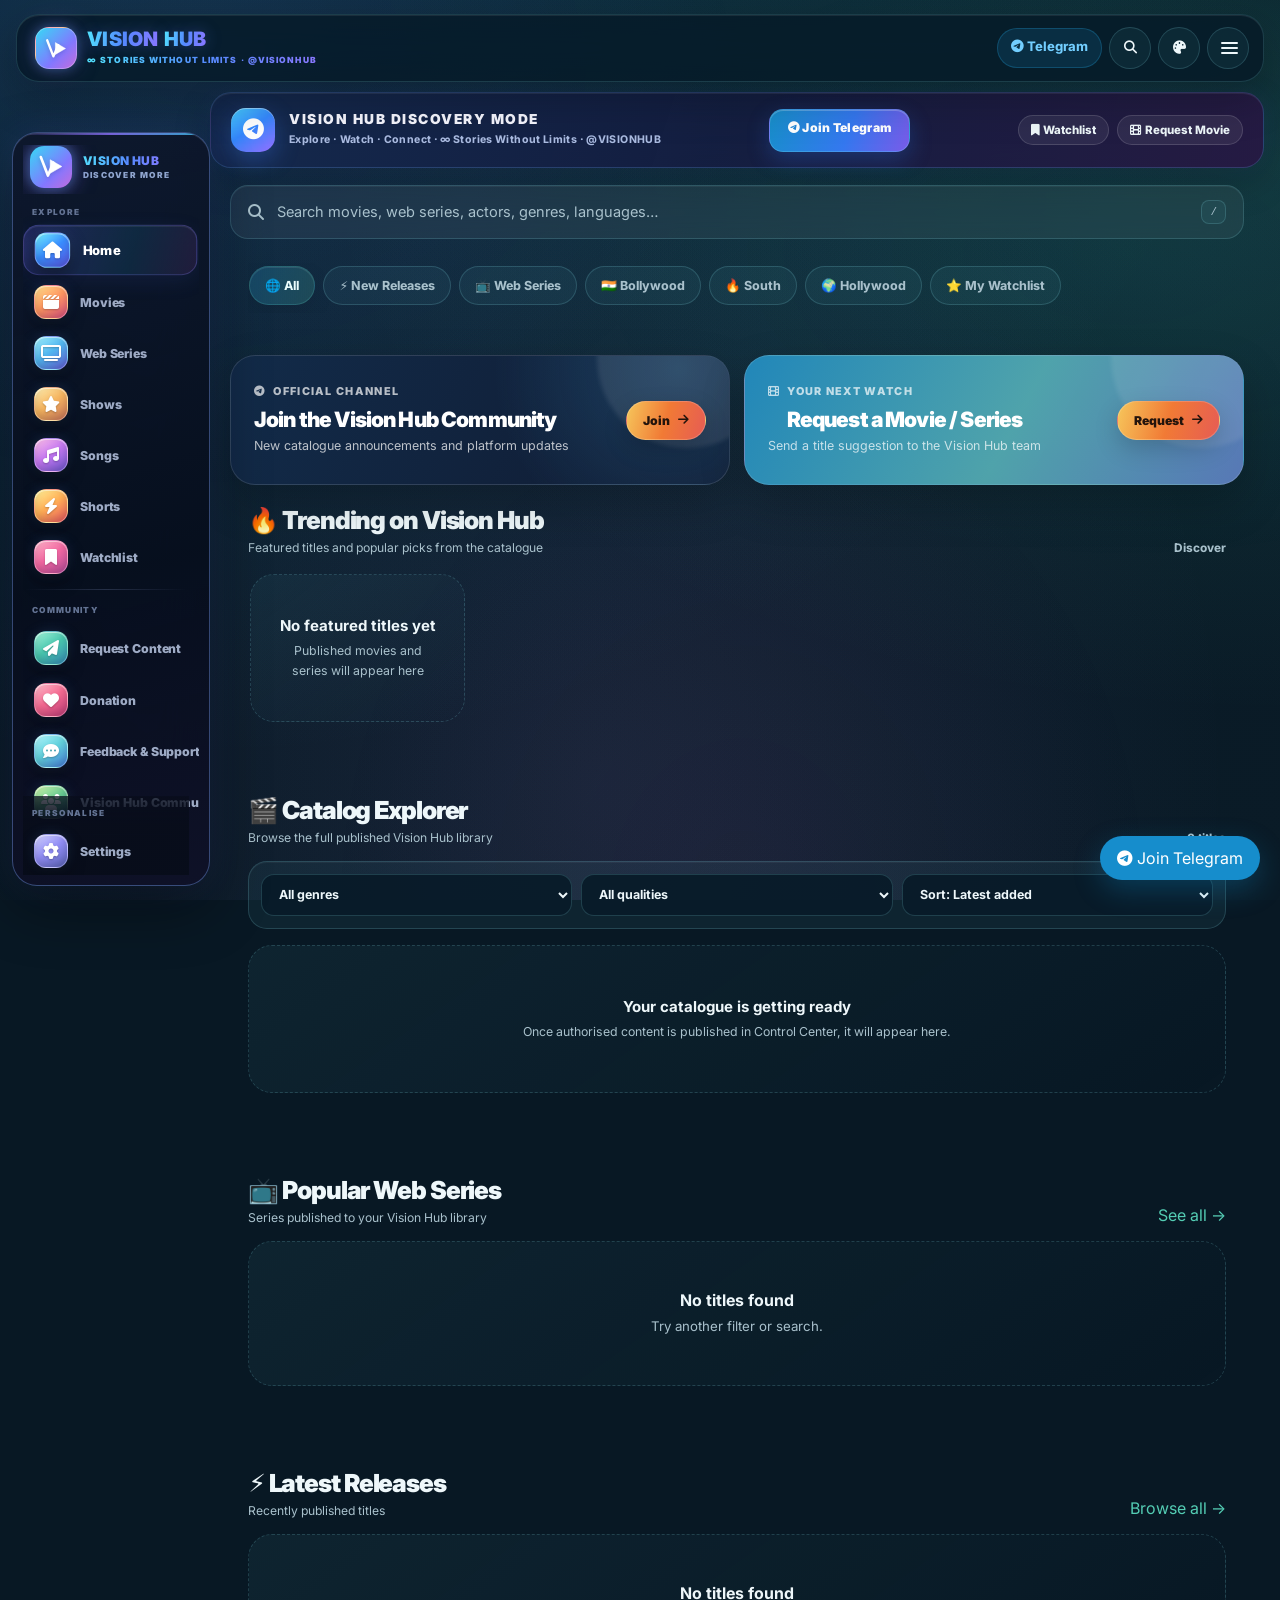
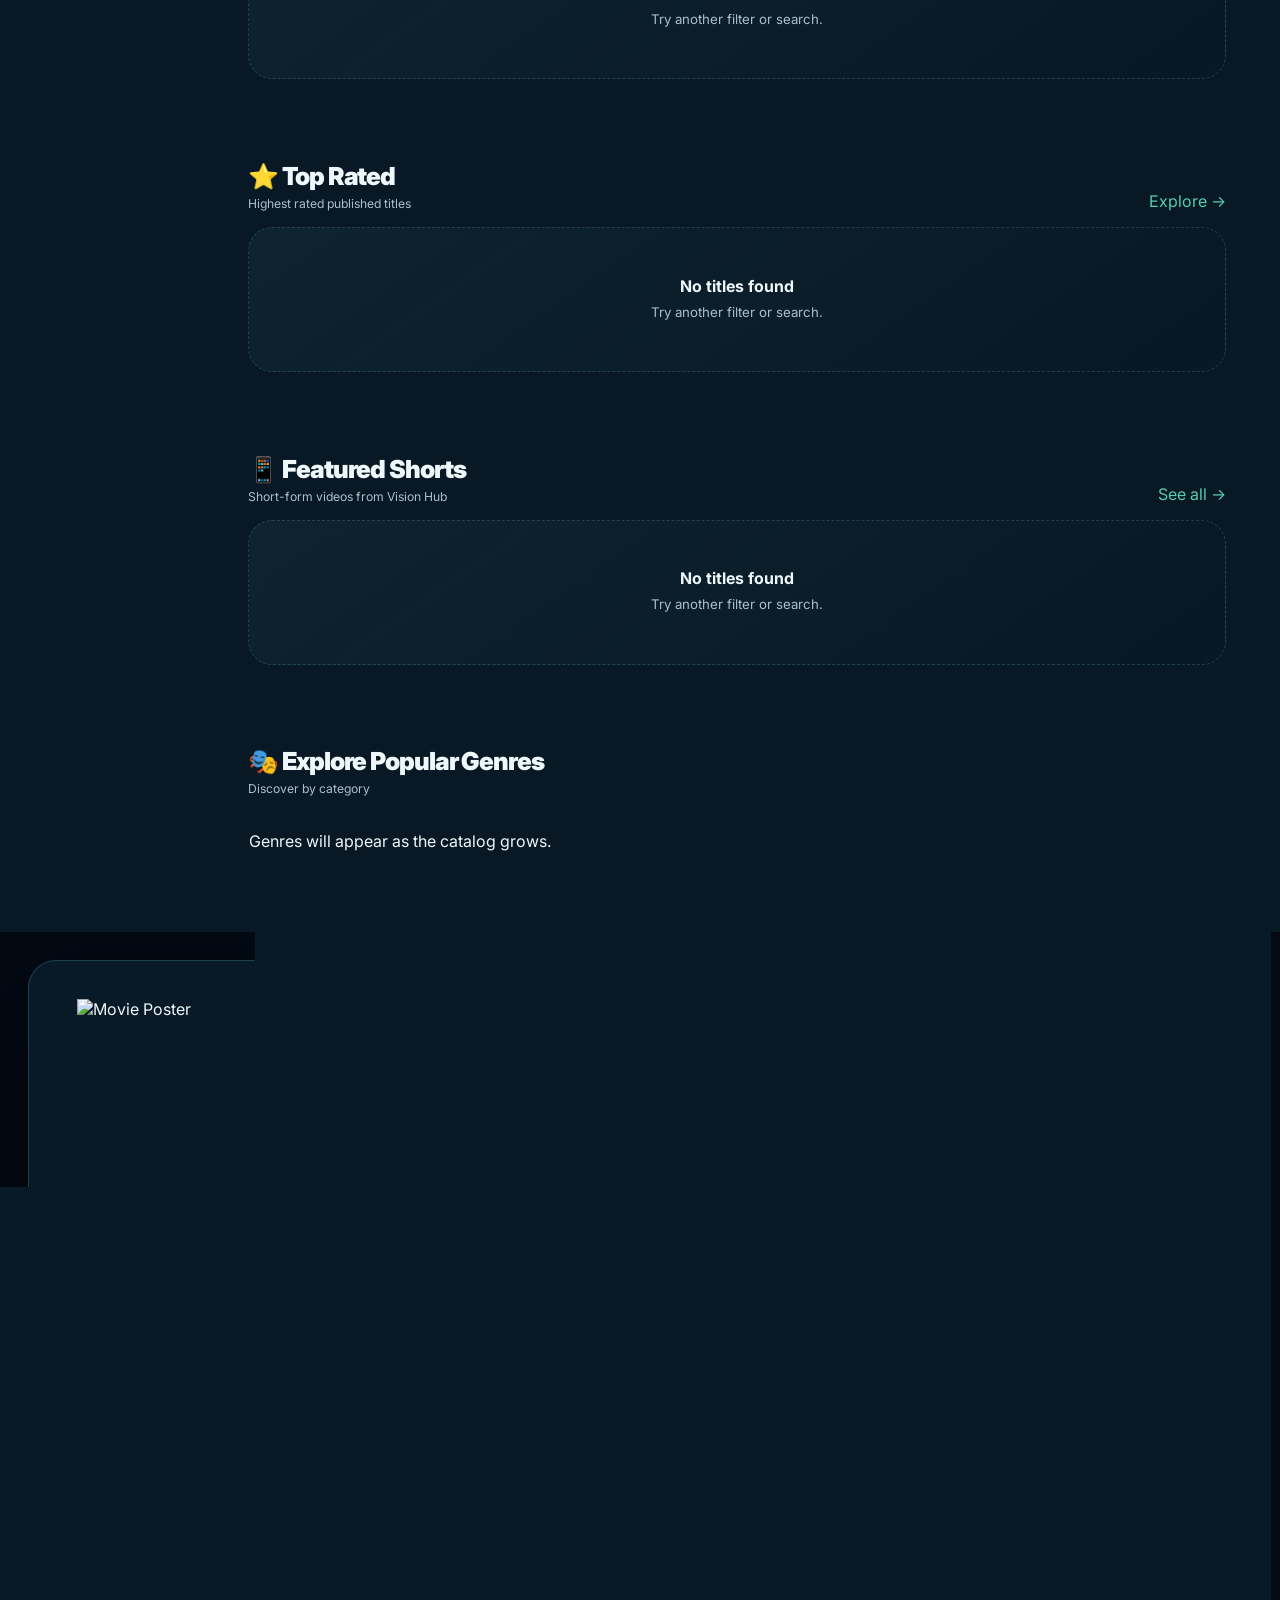
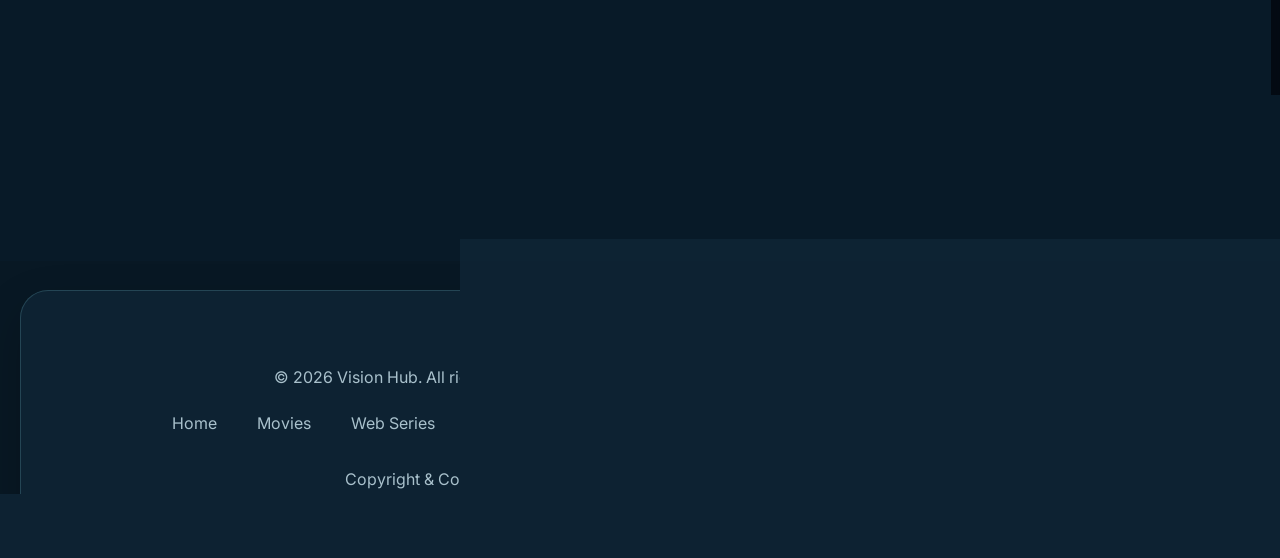
==== index.html @ 8d6ff767 "Add separate private Posts workspace to Admin panel" ====
<!DOCTYPE html>
<html lang="en">
<head>
  <meta charset="UTF-8" />
  <meta name="viewport" content="width=device-width, initial-scale=1.0"/>
  <meta name="description" content="Discover licensed movies, TV shows and shorts on Vision Hub. Explore genres, release years, seasons, episodes, watchlists and community updates."/>
  <meta name="theme-color" content="#0b1020"/>
  <meta property="og:type" content="website"/>
  <meta property="og:site_name" content="Vision Hub"/>
  <meta property="og:title" content="Vision Hub | Movies, Web Series & Shorts"/>
  <meta property="og:description" content="Discover movies, web series and shorts on Vision Hub."/>
  <meta property="og:url" content="https://vision-hub-bat.pages.dev/"/>
  <script type="application/ld+json">
    {"@context":"https://schema.org","@type":"WebSite","name":"Vision Hub","url":"https://vision-hub-bat.pages.dev/","description":"Discover licensed movies, TV shows and shorts on Vision Hub."}
  </script>
  <link rel="canonical" href="https://vision-hub-bat.pages.dev/"/>
  <title>Vision Hub 🎬 | Movies, TV Shows & Shorts</title>
  <link rel="icon" href="data:image/svg+xml,<svg xmlns='http://www.w3.org/2000/svg' viewBox='0 0 100 100'><text y='.9em' font-size='90'>🎬</text></svg>"/>
  <link rel="preconnect" href="https://fonts.googleapis.com"/>
  <link rel="preconnect" href="https://fonts.gstatic.com" crossorigin/>
  <link rel="preconnect" href="https://cdnjs.cloudflare.com"/>
  <link href="https://fonts.googleapis.com/css2?family=Inter:wght@300;400;500;600;700;800;900&display=swap" rel="stylesheet"/>
  <link rel="stylesheet" href="https://cdnjs.cloudflare.com/ajax/libs/font-awesome/6.5.0/css/all.min.css"/>
  <link rel="stylesheet" href="css/style.css?v=20261120-6"/>
  <link rel="stylesheet" href="css/vision-hyper-ui.css?v=20261120-19"/>
  <link rel="stylesheet" href="css/vision-brand-aurora.css?v=20261120-2"/>
  <link rel="stylesheet" href="css/cinema4u-layout.css?v=20261120-11"/>
</head>
<body>
  <div id="app">

    <!-- ===== NAVBAR ===== -->
    <nav class="navbar" id="navbar">
      <div class="nav-brand" onclick="showPage('home')" style="cursor: pointer;">
        <span class="brand-icon"><svg class="vh-logo-mark" viewBox="0 0 48 48" aria-hidden="true" focusable="false"><path d="M7.5 9.5 18.5 38 27 18" fill="none" stroke="white" stroke-width="4.2" stroke-linecap="round" stroke-linejoin="round"/><path d="M22 13.5 40 24 22 34.5Z" fill="white" stroke="rgba(255,255,255,.72)" stroke-width="1.2" stroke-linejoin="round"/></svg></span>
        <span class="vh-brand-lockup">
          <span class="brand-name"><span class="vh-brand-vision">VISION</span><span class="vh-brand-hub">HUB</span></span>
          <span class="vh-brand-motto">∞ STORIES WITHOUT LIMITS · @VISIONHUB</span>
        </span>
      </div>

      <!-- Public Navigation Links -->
      <div class="nav-links" id="navLinks">
        <a href="#home" class="nav-link active" onclick="showPage('home')">Home</a>
        <a href="#bollywood" class="nav-link" onclick="filterByIndustry('Bollywood')">Bollywood</a>
        <a href="#hollywood" class="nav-link" onclick="filterByIndustry('Hollywood')">Hollywood</a>
        <a href="#south" class="nav-link" onclick="filterByIndustry('South')">South Indian</a>
        <a href="#movies" class="nav-link" onclick="showPage('movies')">Movies</a>
        <a href="#series" class="nav-link" onclick="showPage('series')">Web Series</a>
        <a href="#shows" class="nav-link" onclick="showPage('shows')">Shows</a>
        <a href="#shorts" class="nav-link" onclick="showPage('shorts')">Shorts</a>
        <a href="#songs" class="nav-link" onclick="showPage('songs')">Songs</a>
        <a href="#watchlist" class="nav-link" onclick="showPage('watchlist')">Watchlist</a>
        <a href="#request" class="nav-link" onclick="showPage('request')">Request Movie</a>
        <a href="#community" class="nav-link" onclick="showPage('community')">Community</a>
        <a href="#feedback" class="nav-link" onclick="showPage('feedback')">Feedback</a>
      </div>

      <!-- User & Auth Actions (NO Admin Button in Public Navbar - Admin is Protected via #control-center) -->
      <div class="nav-actions">
        <!-- Telegram Quick Header Button -->
        <a href="https://t.me/visionhub_official" target="_blank" class="btn-telegram-sm telegram-target-link" title="Join our Telegram Channel">
          <i class="fab fa-telegram-plane"></i> Telegram
        </a>

        <button class="btn-search-toggle" onclick="toggleSearch()" title="Search Movies (Hotkey: /)"><i class="fas fa-search"></i></button>
        <button class="btn-theme-toggle" id="themeToggle" type="button" onclick="toggleThemePanel()" aria-label="Choose appearance" aria-controls="themePanel" aria-expanded="false" title="Appearance"><i class="fas fa-palette"></i></button>
        <div class="theme-panel" id="themePanel" role="dialog" aria-label="Choose appearance" aria-hidden="true">
          <div class="theme-panel-head"><div><strong>Appearance</strong><small>Personalise your Vision Hub</small></div><button type="button" onclick="toggleThemePanel()" aria-label="Close appearance panel">×</button></div>
          <p class="theme-current">Current style: <strong id="themeCurrentLabel">ColorOS 17</strong></p>
          <div class="theme-options">
            <button type="button" data-theme-choice="hyperos" aria-pressed="false"><span class="theme-swatch theme-swatch-hyper"></span><span><strong>Xiaomi HyperOS 4</strong><small>Soft light glass · Fluid depth</small></span><i class="fas fa-check"></i></button>
            <button type="button" data-theme-choice="miuiOneUi" aria-pressed="false"><span class="theme-swatch theme-swatch-miui"></span><span><strong>MIUI × One UI 9 Blend</strong><small>Colourful cards · Rounded panels</small></span><i class="fas fa-check"></i></button>
            <button type="button" data-theme-choice="oneui" aria-pressed="false"><span class="theme-swatch theme-swatch-oneui"></span><span><strong>Samsung One UI 9</strong><small>Comfortable spacing · Clear hierarchy</small></span><i class="fas fa-check"></i></button>
            <button type="button" data-theme-choice="oxygenos" aria-pressed="false"><span class="theme-swatch theme-swatch-oxygen"></span><span><strong>OxygenOS 16</strong><small>Minimal · Crisp red accents</small></span><i class="fas fa-check"></i></button>
            <button type="button" data-theme-choice="hydrogenos" aria-pressed="false"><span class="theme-swatch theme-swatch-hydrogen"></span><span><strong>HydrogenOS Heritage</strong><small>Classic OnePlus-inspired contrast</small></span><i class="fas fa-check"></i></button>
            <button type="button" data-theme-choice="coloros" aria-pressed="false"><span class="theme-swatch theme-swatch-color"></span><span><strong>ColorOS 17</strong><small>Ocean glass · Smooth surfaces</small></span><i class="fas fa-check"></i></button>
            <button type="button" data-theme-choice="amoled" aria-pressed="false"><span class="theme-swatch theme-swatch-amoled"></span><span><strong>AMOLED Black</strong><small>Deep black · High contrast</small></span><i class="fas fa-check"></i></button>
            <button type="button" data-theme-choice="light" aria-pressed="false"><span class="theme-swatch theme-swatch-light"></span><span><strong>Light Glass</strong><small>Bright · Clean · Minimal</small></span><i class="fas fa-check"></i></button>
          </div>
        </div>
        
        <!-- Authenticated User Menu (Only for regular users) -->
        <div id="userNav" class="user-nav hidden">
          <button class="user-avatar" id="userAvatar" type="button" aria-label="Account menu" aria-haspopup="true" aria-expanded="false" aria-controls="userDropdown">U</button>
          <div class="dropdown-menu" id="userDropdown">
            <a onclick="showPage('profile')"><i class="fas fa-user"></i> My Profile</a>
            <a onclick="showPage('watchlist')"><i class="fas fa-heart"></i> Watchlist</a>
            <a onclick="showPage('request')"><i class="fas fa-paper-plane"></i> My Requests</a>
            <a onclick="logoutUser()"><i class="fas fa-sign-out-alt"></i> Logout</a>
            <a onclick="logoutAllDevices()"><i class="fas fa-shield-alt"></i> Logout All Devices</a>
          </div>
        </div>

        <!-- Guest User Auth Buttons (Signup / Login for Users Only) -->
        <div id="authNav" class="hidden">
          <button class="btn-login" onclick="showPage('login')">Login</button>
          <button class="btn-signup" onclick="showPage('register')">Sign Up</button>
        </div>

        <!-- Mobile Hamburger Toggle -->
        <button class="hamburger" id="hamburger" onclick="toggleMenu()" aria-label="Toggle Navigation">
          <span></span><span></span><span></span>
        </button>
      </div>
    </nav>

    <!-- VISION HUB compact desktop side navigation -->
    <nav class="vh-sidebar" id="vhAppSidebar" aria-label="Main navigation">
      <div class="vh-sidebar-brand">
        <span class="vh-sidebar-brand-icon" aria-hidden="true"><svg class="vh-logo-mark" viewBox="0 0 48 48" aria-hidden="true" focusable="false"><path d="M7.5 9.5 18.5 38 27 18" fill="none" stroke="white" stroke-width="4.2" stroke-linecap="round" stroke-linejoin="round"/><path d="M22 13.5 40 24 22 34.5Z" fill="white" stroke="rgba(255,255,255,.72)" stroke-width="1.2" stroke-linejoin="round"/></svg></span>
        <span class="vh-sidebar-brand-copy"><strong>VISION HUB</strong><small>DISCOVER MORE</small></span>
      </div>
      <div class="vh-sidebar-scroll">
        <div class="vh-sidebar-group" data-vh-nav-group="explore">
          <div class="vh-sidebar-section-label">EXPLORE</div>
          <button type="button" class="vh-sidebar-button active" data-vh-nav="home" title="Home" aria-label="Home"><i class="fas fa-house"></i><span>Home</span></button>
          <button type="button" class="vh-sidebar-button" data-vh-nav="movies" title="Movies" aria-label="Movies"><i class="fas fa-clapperboard"></i><span>Movies</span></button>
          <button type="button" class="vh-sidebar-button" data-vh-nav="series" title="Web Series" aria-label="Web Series"><i class="fas fa-tv"></i><span>Web Series</span></button>
          <button type="button" class="vh-sidebar-button" data-vh-nav="shows" title="Shows" aria-label="Shows"><i class="fas fa-star"></i><span>Shows</span></button>
          <button type="button" class="vh-sidebar-button" data-vh-nav="songs" title="Songs" aria-label="Songs"><i class="fas fa-music"></i><span>Songs</span></button>
          <button type="button" class="vh-sidebar-button" data-vh-nav="shorts" title="Shorts" aria-label="Shorts"><i class="fas fa-bolt"></i><span>Shorts</span></button>
          <button type="button" class="vh-sidebar-button" data-vh-nav="watchlist" title="Watchlist" aria-label="Watchlist"><i class="fas fa-bookmark"></i><span>Watchlist</span></button>
        </div>
        <div class="vh-sidebar-divider"></div>
        <div class="vh-sidebar-group" data-vh-nav-group="community">
          <div class="vh-sidebar-section-label">COMMUNITY</div>
          <button type="button" class="vh-sidebar-button" data-vh-nav="request" title="Request Content" aria-label="Request Content"><i class="fas fa-paper-plane"></i><span>Request Content</span></button>
          <button type="button" class="vh-sidebar-button vh-sidebar-donate" data-vh-action="donate" title="Donation" aria-label="Donation"><i class="fas fa-heart"></i><span>Donation</span></button>
          <button type="button" class="vh-sidebar-button" data-vh-nav="feedback" title="Feedback &amp; Support" aria-label="Feedback and Support"><i class="fas fa-comment-dots"></i><span>Feedback &amp; Support</span></button>
          <button type="button" class="vh-sidebar-button" data-vh-nav="community" title="Vision Hub Community" aria-label="Vision Hub Community"><i class="fas fa-users"></i><span>Vision Hub Community</span></button>
        </div>
        <div class="vh-sidebar-divider"></div>
        <div class="vh-sidebar-group" data-vh-nav-group="personalise">
          <div class="vh-sidebar-section-label">PERSONALISE</div>
          <button type="button" class="vh-sidebar-button" data-vh-action="settings" title="Settings" aria-label="Settings"><i class="fas fa-gear"></i><span>Settings</span></button>
        </div>
      </div>
      <div class="vh-sidebar-footer"><span class="vh-sidebar-status-dot"></span><span>YOUR ENTERTAINMENT SPACE</span></div>
    </nav>

    <!-- ===== TOP TELEGRAM ANNOUNCEMENT BAR ===== -->
    <div class="telegram-banner">
      <div class="telegram-banner-text">
        <i class="fab fa-telegram-plane"></i>
        <span class="vh-banner-copy">
          <strong>VISION HUB DISCOVERY MODE</strong>
          <small>Explore · Watch · Connect · ∞ Stories Without Limits · @VISIONHUB</small>
        </span>
      </div>
      <a href="https://t.me/visionhub_official" target="_blank" class="btn-telegram-sm telegram-target-link">
        <i class="fab fa-telegram-plane"></i> Join Telegram
      </a>
      <div class="cinema-top-actions">
        <button type="button" onclick="showPage('watchlist')"><i class="fas fa-bookmark"></i> Watchlist</button>
        <button type="button" onclick="showPage('request')"><i class="fas fa-film"></i> Request Movie</button>
      </div>
    </div>

    <!-- ===== FLOATING TELEGRAM BUTTON (Always Visible On Mobile & Desktop) ===== -->
    <a href="https://t.me/visionhub_official" target="_blank" class="telegram-fab telegram-target-link" title="Join our Telegram Community">
      <i class="fab fa-telegram-plane"></i>
      <span>Join Telegram</span>
    </a>

    <!-- ===== SEARCH OVERLAY ===== -->
    <div class="search-overlay" id="searchOverlay">
      <div class="search-container">
        <input type="text" id="searchInput" placeholder="Search movies, web series, genres, actors..." oninput="liveSearch(this.value)" autocomplete="off"/>
        <button onclick="toggleSearch()" aria-label="Close search"><i class="fas fa-times"></i></button>
      </div>
      <div class="search-results" id="searchResults"></div>
    </div>

    <!-- ===== TOAST NOTIFICATION ===== -->
    <div class="toast" id="toast"></div>
    <div id="maintenanceOverlay" class="hidden" role="status" aria-live="polite" style="position:fixed;inset:0;z-index:99999;background:#090b12;color:#fff;display:flex;align-items:center;justify-content:center;text-align:center;padding:24px;">
      <div style="max-width:560px;">
        <div style="font-size:3rem;margin-bottom:14px;">🛠️</div>
        <h1 style="margin:0 0 12px;">Vision Hub is under maintenance</h1>
        <p style="color:#c7cad4;line-height:1.7;">We are making a few improvements. Please check back soon.</p>
      </div>
    </div>

    <!-- ======================================================= -->
    <!--                     PAGES                               -->
    <!-- ======================================================= -->

    <!-- 1. HOME PAGE -->
    <div id="page-home" class="page active">
      <!-- Legacy hero kept for existing app hooks; the Cinema4U-style storefront replaces its presentation. -->
      <section class="hero" id="heroSection" aria-hidden="true">
        <div class="hero-bg" id="heroBg"></div><div class="hero-overlay"></div>
        <div class="hero-content" id="heroContent">
          <span class="hero-badge">Trending Now</span>
          <h1 id="heroTitle">Loading…</h1><p id="heroDesc"></p>
          <div class="hero-meta" id="heroMeta"></div>
          <div class="hero-buttons">
            <button class="btn-play" id="heroPlayBtn">Watch Now</button>
            <button class="btn-add-list" id="heroListBtn">My List</button>
          </div>
        </div><div class="hero-dots" id="heroDots"></div>
      </section>

      <section class="cinema-search-row" aria-label="Search the catalogue">
        <div class="cinema-search-box">
          <i class="fas fa-search" aria-hidden="true"></i>
          <input id="cinemaQuickSearch" type="search" autocomplete="off"
            placeholder="Search movies, web series, actors, genres, languages…"
            aria-label="Search movies and web series">
          <kbd>/</kbd>
        </div>
      </section>

      <section class="section cinema-top-categories" aria-label="Browse categories">
        <div class="category-filters" id="cinemaCategoryPills">
          <button type="button" class="filter-btn active" data-cinema-category="all" aria-pressed="true">🌐 All</button>
          <button type="button" class="filter-btn" data-cinema-category="new" aria-pressed="false">⚡ New Releases</button>
          <button type="button" class="filter-btn" data-cinema-category="series" aria-pressed="false">📺 Web Series</button>
          <button type="button" class="filter-btn" data-cinema-category="bollywood" aria-pressed="false">🇮🇳 Bollywood</button>
          <button type="button" class="filter-btn" data-cinema-category="south" aria-pressed="false">🔥 South</button>
          <button type="button" class="filter-btn" data-cinema-category="hollywood" aria-pressed="false">🌍 Hollywood</button>
          <button type="button" class="filter-btn" data-cinema-category="watchlist" aria-pressed="false">⭐ My Watchlist</button>
        </div>
      </section>

      <section class="cinema-promo-grid" aria-label="Vision Hub quick links">
        <a class="cinema-promo cinema-promo-telegram" href="https://t.me/visionhub_official"
          target="_blank" rel="noopener noreferrer">
          <div class="cinema-promo-copy">
            <div class="cinema-promo-kicker"><i class="fab fa-telegram-plane"></i> Official channel</div>
            <h2>Join the Vision Hub Community</h2>
            <p>New catalogue announcements and platform updates</p>
          </div>
          <span class="cinema-promo-cta">Join <i class="fas fa-arrow-right"></i></span>
        </a>
        <button type="button" class="cinema-promo cinema-promo-request" onclick="showPage('request')">
          <div class="cinema-promo-copy">
            <div class="cinema-promo-kicker"><i class="fas fa-film"></i> Your next watch</div>
            <h2>Request a Movie / Series</h2>
            <p>Send a title suggestion to the Vision Hub team</p>
          </div>
          <span class="cinema-promo-cta">Request <i class="fas fa-arrow-right"></i></span>
        </button>
      </section>

      <section class="vh-ad-section cinema-sponsored-slot" id="vhAdHomeTop" aria-label="Sponsored partner" hidden></section>

      <section class="section cinema-trending-shell">
        <div class="cinema-section-heading">
          <div><h2>🔥 Trending on Vision Hub</h2><p>Featured titles and popular picks from the catalogue</p></div>
          <span class="cinema-heading-meta">Discover</span>
        </div>
        <div class="cinema-trending-grid" id="cinemaTrendingGrid" aria-live="polite"></div>
      </section>

      <section class="section cinema-catalog-section" id="explore-catalog">
        <div class="cinema-section-heading">
          <div><h2>🎬 Catalog Explorer</h2><p>Browse the full published Vision Hub library</p></div>
          <span class="cinema-catalog-count" id="cinemaCatalogCount">Loading titles…</span>
        </div>
        <div class="cinema-catalog-toolbar">
          <div class="cinema-selects">
            <select id="cinemaGenreFilter" aria-label="Filter by genre">
              <option value="All">All genres</option>
            </select>
            <select id="cinemaQualityFilter" aria-label="Filter by available quality">
              <option value="All">All qualities</option>
            </select>
            <select id="cinemaSortFilter" aria-label="Sort catalogue">
              <option value="newest">Sort: Latest added</option>
              <option value="popular">Sort: Most viewed</option>
              <option value="rating">Sort: Top IMDb</option>
            </select>
          </div>
        </div>
        <div class="cinema-catalog-grid" id="homeCatalogGrid" aria-live="polite"></div>
      </section>

      <!-- Additional Vision Hub discovery rails retained from the original platform. -->
      <section class="section cinema-legacy-rail" id="continueWatchingSection">
        <div class="cinema-section-heading"><div><h2>▶️ Continue Watching</h2><p>Pick up where you left off</p></div></div>
        <div class="movies-grid" id="continueWatchingGrid"></div>
      </section>
      <section class="section cinema-legacy-rail">
        <div class="cinema-section-heading"><div><h2>📺 Popular Web Series</h2><p>Series published to your Vision Hub library</p></div><a onclick="showPage('series')" class="see-all">See all →</a></div>
        <div class="movies-grid" id="seriesGrid"></div>
      </section>
      <section class="section cinema-legacy-rail">
        <div class="cinema-section-heading"><div><h2>⚡ Latest Releases</h2><p>Recently published titles</p></div><a onclick="showPage('movies')" class="see-all">Browse all →</a></div>
        <div class="movies-grid" id="newGrid"></div>
      </section>
      <section class="section cinema-legacy-rail hidden" id="popularContentSection">
        <div class="cinema-section-heading"><div><h2>🔥 Most Popular · Last 30 Days</h2><p>Based on real content-detail views</p></div></div>
        <div class="movies-grid" id="popularGrid"></div>
      </section>
      <section class="section cinema-legacy-rail">
        <div class="cinema-section-heading"><div><h2>⭐ Top Rated</h2><p>Highest rated published titles</p></div><a onclick="showPage('movies')" class="see-all">Explore →</a></div>
        <div class="movies-grid" id="topRatedGrid"></div>
      </section>
      <section class="section cinema-legacy-rail">
        <div class="cinema-section-heading"><div><h2>📱 Featured Shorts</h2><p>Short-form videos from Vision Hub</p></div><a onclick="showPage('shorts')" class="see-all">See all →</a></div>
        <div class="movies-grid" id="homeShortsGrid"></div>
      </section>
      <section class="section cinema-legacy-rail">
        <div class="cinema-section-heading"><div><h2>🎭 Explore Popular Genres</h2><p>Discover by category</p></div></div>
        <div class="category-filters" id="popularGenreLinks"></div>
      </section>
    </div>

    <!-- 2. ALL MOVIES PAGE -->
    <div id="page-movies" class="page">
      <div class="page-header-banner">
        <h1>🎬 All Movies</h1>
        <p>Browse authorised titles and see the verified video qualities available on each movie</p>
      </div>
      <section class="section">
        <div class="category-filters" id="movieGenreFilters">
          <button class="filter-btn active" onclick="filterMoviesPage('All',this)">All</button>
          <button class="filter-btn" onclick="filterMoviesPage('Action',this)">Action</button>
          <button class="filter-btn" onclick="filterMoviesPage('Drama',this)">Drama</button>
          <button class="filter-btn" onclick="filterMoviesPage('Comedy',this)">Comedy</button>
          <button class="filter-btn" onclick="filterMoviesPage('Horror',this)">Horror</button>
          <button class="filter-btn" onclick="filterMoviesPage('Sci-Fi',this)">Sci-Fi</button>
          <button class="filter-btn" onclick="filterMoviesPage('Romance',this)">Romance</button>
          <button class="filter-btn" onclick="filterMoviesPage('Thriller',this)">Thriller</button>
        </div>
        <div class="catalog-refine-bar">
          <label>Release year <select id="movieYearFilter" onchange="filterMovieYear(this.value)"><option value="All">All years</option></select></label>
          <label>Language <select id="movieLanguageFilter" onchange="filterMovieLanguage(this.value)"><option value="All">All languages</option></select></label>
          <label>Sort <select id="movieSortFilter" onchange="sortMoviesPage(this.value)"><option value="newest">Newest first</option><option value="rating">Top rated</option><option value="popular">Most viewed</option><option value="title">A–Z title</option></select></label>
        </div>
        <div class="movies-grid" id="allMoviesGrid"></div>
      </section>
    </div>

    <!-- 3. WEB SERIES PAGE -->
    <div id="page-series" class="page">
      <div class="page-header-banner">
        <h1>📺 Web Series</h1>
        <p>Binge-worthy web series with multi-season and episode streaming</p>
      </div>
      <section class="section">
        <div class="category-filters" id="seriesGenreFilters">
          <button class="filter-btn active" onclick="filterSeriesGenre('All',this)">All genres</button>
          <button class="filter-btn" onclick="filterSeriesGenre('Action',this)">Action</button>
          <button class="filter-btn" onclick="filterSeriesGenre('Drama',this)">Drama</button>
          <button class="filter-btn" onclick="filterSeriesGenre('Comedy',this)">Comedy</button>
          <button class="filter-btn" onclick="filterSeriesGenre('Thriller',this)">Thriller</button>
          <button class="filter-btn" onclick="filterSeriesGenre('Sci-Fi',this)">Sci-Fi</button>
        </div>
        <div class="catalog-refine-bar">
          <label>Release year <select id="seriesYearFilter" onchange="filterSeriesYear(this.value)"><option value="All">All years</option></select></label>
          <label>Language <select id="seriesLanguageFilter" onchange="filterSeriesLanguage(this.value)"><option value="All">All languages</option></select></label>
          <label>Sort <select id="seriesSortFilter" onchange="sortSeriesPage(this.value)"><option value="newest">Newest first</option><option value="rating">Top rated</option><option value="popular">Most viewed</option><option value="title">A–Z title</option></select></label>
        </div>
        <div class="movies-grid" id="allSeriesGrid"></div>
      </section>
    </div>

    <!-- TV SHOWS PAGE — separate from Web Series -->
    <div id="page-shows" class="page">
      <div class="page-header-banner">
        <h1>⭐ Shows</h1>
        <p>Explore TV shows, standalone shows and documentaries — separate from Web Series</p>
      </div>
      <section class="section">
        <div class="movies-grid" id="allShowsGrid"></div>
      </section>
    </div>

    <!-- SHORTS PAGE -->
    <div id="page-shorts" class="page">
      <div class="page-header-banner">
        <h1>📱 Shorts</h1>
        <p>Short videos published by Vision Hub administrators</p>
      </div>
      <section class="section">
        <div class="movies-grid" id="shortsGrid"></div>
      </section>
    </div>

    <!-- PUBLIC MUSIC LIBRARY -->
    <div id="page-songs" class="page">
      <div class="page-header-banner">
        <h1>🎵 Songs & Music</h1>
        <p>Listen to authorised music shared by the Vision Hub team</p>
      </div>
      <section class="section">
        <div class="songs-toolbar">
          <label for="songLibrarySearch">Search songs</label>
          <input id="songLibrarySearch" type="search" placeholder="Search title or artist…" autocomplete="off"/>
        </div>
        <div class="songs-grid" id="songsLibraryGrid"><p>Loading music library…</p></div>
      </section>
    </div>

    <!-- 4. WATCHLIST PAGE -->
    <div id="page-watchlist" class="page">
      <div class="page-header-banner">
        <h1>❤️ My Watchlist</h1>
        <p>Your saved movies and series ready to watch and download anytime</p>
      </div>
      <section class="section">
        <div class="movies-grid" id="watchlistGrid"></div>
        <div id="watchlistEmpty" class="empty-state hidden">
          <div class="empty-icon">🎬</div>
          <h3>Your watchlist is empty</h3>
          <p>Explore our library and tap the heart icon to save movies for later!</p>
          <button class="btn-primary" onclick="showPage('home')" style="margin-top: 16px;">
            <i class="fas fa-compass"></i> Browse Content
          </button>
        </div>
      </section>
    </div>

    <!-- 5. REQUEST A MOVIE PAGE -->
    <div id="page-request" class="page">
      <div class="page-header-banner">
        <h1>🎯 Request Content</h1>
        <p>Can't find your favourite movie or series? Let our team know or ask in Telegram!</p>
      </div>
      <section class="section">
        <div class="request-form-container">
          <div>
            <form class="request-form" onsubmit="submitRequest(event)">
              <div class="form-group">
                <label>Movie / Series Title *</label>
                <input type="text" id="reqTitle" placeholder="e.g. Interstellar 2, Sacred Games S3" required autocomplete="off"/>
              </div>
              <div class="form-group">
                <label>Content Type</label>
                <select id="reqType">
                  <option value="Movie">Movie</option>
                  <option value="Web Series">Web Series</option>
                  <option value="TV Show">TV Show / Shows</option>
                  <option value="Documentary">Documentary</option>
                </select>
              </div>
              <div class="form-group">
                <label>Release Year (if known)</label>
                <input type="number" id="reqYear" placeholder="2024" min="1900" max="2035" autocomplete="off"/>
              </div>
              <div class="form-group">
                <label>Preferred Language</label>
                <input type="text" id="reqLang" placeholder="Hindi, English, Telugu, Tamil, etc." autocomplete="off"/>
              </div>
              <div class="form-group">
                <label>Additional Notes</label>
                <textarea id="reqNotes" rows="3" placeholder="Specify director, actors, or required resolution (480p/720p/1080p/4K)..."></textarea>
              </div>
              <button type="submit" class="btn-primary full-width">
                <i class="fas fa-paper-plane"></i> Submit Request
              </button>
            </form>

            <!-- Telegram Request Support Banner -->
            <div class="telegram-callout" style="margin-top: 18px;">
              <p>⚡ <strong>Want Instant Request Approval & Updates?</strong><br/>Join our Telegram Channel to talk directly with uploaders!</p>
              <a href="https://t.me/visionhub_official" target="_blank" class="btn-telegram-sm telegram-target-link" style="width: 100%; justify-content: center;">
                <i class="fab fa-telegram-plane"></i> Join Telegram Group
              </a>
            </div>
          </div>

          <div class="request-list-panel">
            <h3>📋 Recent Requests on This Device</h3>
            <div id="requestsList"></div>
            <div class="request-history-panel"><h3>🗂️ My Submitted Requests</h3><div id="myRequestHistory"><p>Sign in to view requests linked to your account.</p></div></div>
          </div>
        </div>
      </section>
    </div>

    <!-- Community roadmap and public changelog remain separate from feedback submission. -->
    <div id="page-community" class="page">
      <div class="page-header-banner">
        <h1>💬 Vision Hub Community</h1>
        <p>Follow the platform roadmap, vote on approved ideas and see completed improvements.</p>
      </div>
      <section class="section">
        <div class="community-board community-roadmap-page">
          <div class="section-header"><div><h2>Community Roadmap & Changelog</h2><span>Approved suggestions, work in progress and shipped improvements</span></div><a href="#feedback" onclick="showPage('feedback')">Share feedback <i class="fas fa-arrow-right"></i></a></div>
          <div id="communityFeedbackList"><p>Loading community roadmap…</p></div>
        </div>
      </section>
    </div>

    <!-- Dedicated feedback page: suggestions, bug reports and complaints. -->
    <div id="page-feedback" class="page">
      <div class="page-header-banner">
        <h1>✉️ Feedback & Support</h1>
        <p>Tell us what is working, report a problem or suggest the next Vision Hub feature.</p>
      </div>
      <section class="section feedback-page-shell">
        <div class="feedback-page-intro">
          <span class="feedback-page-kicker"><i class="fas fa-comments"></i> YOUR VOICE MATTERS</span>
          <h2>Help us make Vision Hub better.</h2>
          <p>Feedback is private until reviewed by the team. Approved ideas can later appear on the Community Roadmap.</p>
        </div>
        <form id="communityFeedbackForm" class="admin-form community-submit-card feedback-form-card">
          <h2>Send feedback</h2>
          <p>Sign in to submit suggestions, bug reports or complaints. Please include enough detail for the team to investigate.</p>
          <div class="form-group"><label for="communityCategory">Feedback type</label><select id="communityCategory"><option value="suggestion">Feature suggestion</option><option value="bug">Report a bug</option><option value="complaint">Complaint</option></select></div>
          <div class="form-group"><label for="communityTitle">Title</label><input type="text" id="communityTitle" maxlength="120" minlength="4" required placeholder="Short summary"/></div>
          <div class="form-group"><label for="communityDescription">Details</label><textarea id="communityDescription" maxlength="3000" minlength="10" rows="6" required placeholder="Explain the idea or issue clearly…"></textarea></div>
          <button type="submit" class="btn-primary full-width"><i class="fas fa-paper-plane"></i> Submit feedback</button>
          <p id="communitySubmitStatus" role="status"></p>
          <p class="feedback-privacy-note"><i class="fas fa-lock"></i> Your submission is only visible to you and authorised Vision Hub staff until it is approved for the public roadmap.</p>
        </form>
      </section>
    </div>

    <!-- 6. USER PROFILE PAGE -->
    <div id="page-profile" class="page">
      <div class="page-header-banner">
        <h1>👤 My Account</h1>
        <p>Manage your profile, account preferences and watch records</p>
      </div>
      <section class="section">
        <div class="profile-container">
          <div class="profile-card">
            <div class="profile-avatar" id="profileAvatar">U</div>
            <h2 id="profileName">Username</h2>
            <p id="profileEmail">user@example.com</p>
            <div class="profile-stats">
              <div class="stat"><span id="statWatchlist">0</span><small>Watchlist</small></div>
              <div class="stat"><span id="statRequests">0</span><small>Requests</small></div>
              <div class="stat"><span id="statJoined">-</span><small>Joined</small></div>
            </div>
            <div style="display: flex; flex-direction: column; gap: 10px; width: 100%; margin-top: 20px;">
              <button class="btn-primary full-width" onclick="logoutUser()">
                <i class="fas fa-sign-out-alt"></i> Logout
              </button>
              <button class="btn-delete full-width" onclick="logoutAllDevices()" style="padding: 10px; border-radius: 8px;">
                <i class="fas fa-shield-alt"></i> Logout from All Devices
              </button>
            </div>
          </div>
          <div class="profile-watchlist">
            <h3>⚙️ Account Settings</h3>
            <form id="userProfileForm" class="admin-form">
              <div class="form-group"><label for="userProfileName">Display name</label><input id="userProfileName" type="text" maxlength="100" autocomplete="name" required/></div>
              <button type="submit" class="btn-primary full-width">Save Profile</button>
            </form>
            <form id="userPasswordForm" class="admin-form" style="margin-top:16px;">
              <h3>Change Password</h3>
              <div class="form-group"><label for="userCurrentPassword">Current password</label><input id="userCurrentPassword" type="password" autocomplete="current-password" required/></div>
              <div class="form-group"><label for="userNewPassword">New password</label><input id="userNewPassword" type="password" autocomplete="new-password" minlength="8" required/></div>
              <div class="form-group"><label for="userConfirmPassword">Confirm new password</label><input id="userConfirmPassword" type="password" autocomplete="new-password" minlength="8" required/></div>
              <button type="submit" class="btn-primary full-width">Update Password</button>
            </form>
          </div>
          <div class="profile-watchlist">
            <h3>❤️ Saved in Watchlist</h3>
            <div class="movies-grid" id="profileWatchlistGrid"></div>
          </div>
        </div>
      </section>
    </div>

    <!-- USER AUTHENTICATION -->
    <div id="page-login" class="page">
      <div class="auth-container">
        <div class="auth-box">
          <div class="auth-brand">🎬 Vision Hub</div>
          <h1>Welcome Back</h1>
          <p class="auth-sub">Sign in to sync your watchlist and continue watching across devices.</p>
          <form id="userLoginForm">
            <div class="form-group"><label for="userLoginEmail">Email address</label><input id="userLoginEmail" type="email" autocomplete="username" required/></div>
            <div class="form-group"><label for="userLoginPassword">Password</label><input id="userLoginPassword" type="password" autocomplete="current-password" required/></div>
            <button type="submit" class="btn-primary full-width">Sign In</button>
          </form>
          <p class="auth-sub"><a href="#" id="forgotPasswordLink">Forgot password?</a></p>
          <p class="auth-sub">New to Vision Hub? <a href="#" onclick="showPage('register');return false;">Create an account</a></p>
          <button type="button" class="btn-download full-width" onclick="showPage('home')">Continue as Guest</button>
        </div>
      </div>
    </div>

    <div id="page-reset-password" class="page">
      <div class="auth-container">
        <div class="auth-box">
          <div class="auth-brand">🎬 Vision Hub</div>
          <h1>Set a New Password</h1>
          <p class="auth-sub">Choose a new secure password for your account.</p>
          <form id="userResetPasswordForm">
            <div class="form-group"><label for="resetNewPassword">New password</label><input id="resetNewPassword" type="password" autocomplete="new-password" minlength="8" required/></div>
            <div class="form-group"><label for="resetConfirmPassword">Confirm new password</label><input id="resetConfirmPassword" type="password" autocomplete="new-password" minlength="8" required/></div>
            <button type="submit" class="btn-primary full-width">Save New Password</button>
          </form>
        </div>
      </div>
    </div>

    <div id="page-register" class="page">
      <div class="auth-container">
        <div class="auth-box">
          <div class="auth-brand">🎬 Vision Hub</div>
          <h1>Create Your Account</h1>
          <p class="auth-sub">Your account keeps your watchlist and viewing progress synced.</p>
          <form id="userRegisterForm">
            <div class="form-group"><label for="userRegisterName">Full name</label><input id="userRegisterName" type="text" autocomplete="name" maxlength="100" required/></div>
            <div class="form-group"><label for="userRegisterEmail">Email address</label><input id="userRegisterEmail" type="email" autocomplete="email" required/></div>
            <div class="form-group"><label for="userRegisterPassword">Password</label><input id="userRegisterPassword" type="password" autocomplete="new-password" minlength="8" required/><small>Use at least 8 characters.</small></div>
            <div class="form-group"><label for="userRegisterConfirm">Confirm password</label><input id="userRegisterConfirm" type="password" autocomplete="new-password" minlength="8" required/></div>
            <button type="submit" class="btn-primary full-width">Create Account</button>
          </form>
          <p class="auth-sub">Already registered? <a href="#" onclick="showPage('login');return false;">Sign in</a></p>
        </div>
      </div>
    </div>

    <!-- 9. RESTRICTED ADMIN LOGIN PAGE -->
    <!-- Accessible strictly via #control-center or Ctrl+Shift+A; never linked in public navbar -->
    <div id="page-admin-login" class="page">
      <div class="admin-login-shell">
        <aside class="admin-login-aside">
          <span class="admin-login-kicker"><i class="fas fa-sparkles"></i> VISION HUB · CONTROL CENTER</span>
          <h1>Your platform,<br><span>in one place.</span></h1>
          <p>Manage the catalog, review community activity, and keep your media library organised.</p>
          <div class="admin-login-highlights">
            <div><i class="fas fa-film"></i><span><strong>Catalog</strong><small>Content, seasons and media</small></span></div>
            <div><i class="fas fa-cloud-arrow-up"></i><span><strong>Storage</strong><small>Private media and quality sources</small></span></div>
            <div><i class="fas fa-shield-halved"></i><span><strong>Access</strong><small>Role-verified sign-in</small></span></div>
          </div>
          <div class="admin-login-secure"><i class="fas fa-lock"></i> Sign-in is verified by Supabase Auth and your database staff role.</div>
        </aside>
        <section class="admin-auth-box">
          <div class="admin-auth-heading">
            <span class="admin-auth-icon"><i class="fas fa-user-shield"></i></span>
            <div><span class="admin-login-kicker">SECURE SIGN IN</span><h2>Welcome back</h2></div>
          </div>
          <p class="auth-sub">Owner: use your admin username. Staff: use your authorised account email.</p>
          <form id="adminLoginForm" onsubmit="adminLogin(event)">
            <div class="form-group">
              <label for="adminUser">Owner username or staff email</label>
              <input type="text" id="adminUser" placeholder="admin or admin email" autocomplete="username" required/>
            </div>
            <div class="form-group">
              <label for="adminPass">Password</label>
              <div class="input-group">
                <input type="password" id="adminPass" placeholder="Enter your password" autocomplete="current-password" required/>
                <button type="button" onclick="togglePassword('adminPass')" aria-label="Show or hide password"><i class="fas fa-eye"></i></button>
              </div>
            </div>
            <button type="submit" id="adminSubmitBtn" class="btn-admin-login full-width"><i class="fas fa-arrow-right-to-bracket"></i> Secure sign in</button>
          </form>
          <div class="admin-auth-foot"><i class="fas fa-circle-info"></i> Only approved Admin, Sub-admin, Content Editor and Moderator accounts can access this panel.</div>
        </section>
      </div>
    </div>

    <!-- 10. ADMIN DASHBOARD & CONTROL CENTER -->
    <div id="page-admin" class="page">
      <div class="admin-page-toolbar" role="region" aria-label="Control Center navigation">
        <button class="admin-back-home" type="button" onclick="showPage('home');window.scrollTo(0,0);">
          <i class="fas fa-arrow-left" aria-hidden="true"></i><span>Back to Website</span>
        </button>
        <span class="admin-page-context"><i class="fas fa-shield-halved" aria-hidden="true"></i> Control Center</span>
      </div>
      <div class="admin-layout">
        <!-- Sidebar Navigation -->
        <aside class="admin-sidebar">
          <div class="admin-logo">
            <span>⚙️</span> Control Center
            <div><span id="adminRoleBadge" class="admin-role-badge">Admin</span></div>
          </div>
          <nav class="admin-nav">
            <button class="admin-nav-btn active" onclick="adminTab('dashboard',this)">
              <i class="fas fa-tachometer-alt"></i> Dashboard
            </button>
            <button class="admin-nav-btn" onclick="adminTab('add-movie',this)">
              <i class="fas fa-plus-circle"></i> Add Content
            </button>
            <button class="admin-nav-btn" onclick="adminTab('add-shorts',this)"><i class="fas fa-video"></i> Upload Shorts</button>
            <button class="admin-nav-btn" onclick="adminTab('manage',this)">
              <i class="fas fa-film"></i> Manage Catalog
            </button>
            <button class="admin-nav-btn" onclick="adminTab('posts',this)">
              <i class="fas fa-photo-video"></i> Posts
            </button>
            <button class="admin-nav-btn" onclick="adminTab('episodes',this)">
              <i class="fas fa-layer-group"></i> Seasons & Episodes
            </button>
            <button class="admin-nav-btn" onclick="adminTab('drive-import',this)">
              <i class="fab fa-google-drive"></i> Drive Import
            </button>
            <button class="admin-nav-btn" onclick="adminTab('storage-manager',this)">
              <i class="fas fa-cloud"></i> Storage Manager
            </button>
            <button class="admin-nav-btn" onclick="adminTab('requests-admin',this)">
              <i class="fas fa-inbox"></i> User Requests
            </button>
            <button class="admin-nav-btn" onclick="adminTab('reports',this)">
              <i class="fas fa-chart-bar"></i> Analytics & Reports
            </button>
            <button class="admin-nav-btn" onclick="adminTab('community-admin',this)">
              <i class="fas fa-comments"></i> Community Feedback
            </button>
            <button class="admin-nav-btn" onclick="adminTab('users-admin',this)">
              <i class="fas fa-users-cog"></i> User Management
            </button>
            <button class="admin-nav-btn" onclick="adminTab('team-admin',this)">
              <i class="fas fa-user-shield"></i> Admins & Password
            </button>
            <button class="admin-nav-btn" onclick="adminTab('settings',this)">
              <i class="fas fa-sliders-h"></i> Platform Settings
            </button>
            <button class="admin-nav-btn" onclick="adminTab('categories',this)">
              <i class="fas fa-tags"></i> Category Manager
            </button>
            <button class="admin-nav-btn" onclick="adminTab('songs',this)">
              <i class="fas fa-music"></i> Song Management
            </button>
            <button id="vhLoginActivityNav" class="admin-nav-btn" data-vh-roles="admin" onclick="adminTab('login-activity',this)"><i class="fas fa-shield-halved"></i> Security & Login Activity</button>
            <button class="admin-nav-btn logout-btn" onclick="adminLogout()">
              <i class="fas fa-sign-out-alt"></i> Exit Admin
            </button>
          </nav>
        </aside>

        <!-- Admin Workspace Main Area -->
        <main class="admin-main">
          
          <div id="tab-login-activity" class="admin-tab" data-vh-roles="admin">
            <h2>🔐 Security & Login Activity</h2>
            <p>Guest visits, user sign-ins, Admin attempts and blocked access. IP addresses and account details are visible only to the Main Admin. Raw IP records are retained for up to 90 days; passwords, OTPs and session tokens are never stored here.</p>
            <div class="vh-activity-toolbar">
              <select id="vhActivityFilter" aria-label="Filter security activity">
                <option value="all">All activity</option>
                <option value="logins">Sign-ins and logouts</option>
                <option value="visits">Guest and signed-in visits</option>
                <option value="security">Failed, blocked and denied</option>
              </select>
              <input id="vhActivitySearch" type="search" placeholder="Search IP, account, browser or page…" aria-label="Search security activity"/>
              <button id="vhLoginActivityRefresh" type="button"><i class="fas fa-rotate"></i> Refresh</button>
              <button id="vhLoginActivityMore" type="button" hidden>Load older events</button>
              <span id="vhActivityTotal">Not loaded</span>
              <small id="vhActivityRefreshed"></small>
            </div>
            <div class="table-responsive">
              <table class="admin-table">
                <thead><tr><th>Time</th><th>Activity</th><th>Account</th><th>Role</th><th>IP Address</th><th>Browser / Device</th><th>Page</th></tr></thead>
                <tbody id="vhLoginActivityRows"><tr><td colspan="7">Open this tab to load security activity.</td></tr></tbody>
              </table>
            </div>
          </div>

          <!-- TAB 1: Dashboard Overview -->
          <div id="tab-dashboard" class="admin-tab active">
            <h2>📊 Dashboard & Performance Overview</h2>
            <div class="stats-grid">
              <div class="stat-card blue">
                <i class="fas fa-film"></i>
                <span id="totalMovies">0</span>
                <small>Total Movies</small>
              </div>
              <div class="stat-card purple">
                <i class="fas fa-tv"></i>
                <span id="totalSeries">0</span>
                <small>Web Series</small>
              </div>
              <div class="stat-card">
                <i class="fas fa-film"></i>
                <span id="totalShorts">0</span>
                <small>Shorts</small>
              </div>
              <div class="stat-card">
                <i class="fas fa-music"></i>
                <span id="totalSongs">—</span>
                <small>Published Songs</small>
              </div>
              <div class="stat-card green">
                <i class="fas fa-users"></i>
                <span id="totalUsers">0</span>
                <small>Registered Users</small>
              </div>
              <div class="stat-card orange">
                <i class="fas fa-eye"></i>
                <span id="totalViews">—</span>
                <small>Tracked Events (page and content activity)</small>
              </div>
              <div class="stat-card">
                <i class="fas fa-inbox"></i>
                <span id="adminRequestCount">—</span>
                <small>Total Content Requests</small>
              </div>
              <div class="stat-card">
                <i class="fas fa-heart"></i>
                <span id="pendingDonations">—</span>
                <small>Pending Donations</small>
              </div>
            </div>

            <div class="admin-recent" style="margin-top: 30px;">
              <h3>🕐 Recently Added Catalog Content</h3>
              <div id="recentMoviesAdmin"></div>
            </div>
          </div>

          <!-- TAB 2: Add Movie / Series (With Multi-Resolution Downloads & Telegram Integration) -->
          <div id="tab-add-movie" class="admin-tab">
            <h2>➕ Add New Movie / Web Series / Show</h2>
            <form class="admin-form" onsubmit="addMovie(event)">
              <div class="form-row">
                <div class="form-group">
                  <label>Title *</label>
                  <input type="text" id="addTitle" placeholder="e.g. Inception" required autocomplete="off"/>
                </div>
                <div class="form-group">
                  <label>Content Type *</label>
                  <select id="addType">
                    <option value="Movie">Movie</option>
                    <option value="Web Series">Web Series</option>
                    <option value="TV Show">TV Show / Shows</option>
                    <option value="Documentary">Documentary</option>
                  </select>
                </div>
              </div>

              <div class="form-row">
                <div class="form-group">
                  <label>Primary Genre *</label>
                  <select id="addGenre">
                    <option>Action</option>
                    <option>Drama</option>
                    <option>Comedy</option>
                    <option>Horror</option>
                    <option>Sci-Fi</option>
                    <option>Romance</option>
                    <option>Thriller</option>
                    <option>Animation</option>
                  </select>
                </div>
                <div class="form-group">
                  <label>Language</label>
                  <input type="text" id="addLang" placeholder="Hindi, English (Bollywood/Hollywood/South)" autocomplete="off"/>
                </div>
                <div class="form-group">
                  <label for="addIndustry">Industry</label>
                  <select id="addIndustry">
                    <option value="All">Other / Not specified</option>
                    <option value="Bollywood">Bollywood</option>
                    <option value="Hollywood">Hollywood</option>
                    <option value="South">South Indian</option>
                  </select>
                </div>
              </div>

              <div class="form-row">
                <div class="form-group">
                  <label>Release Year</label>
                  <input type="number" id="addYear" placeholder="2024" min="1900" max="2035" autocomplete="off"/>
                </div>
                <div class="form-group">
                  <label>Rating (1.0 to 10.0)</label>
                  <input type="number" id="addRating" placeholder="8.5" step="0.1" min="1" max="10" autocomplete="off"/>
                </div>
              </div>

              <div class="form-group feature-choice">
                <label><input type="checkbox" id="addFeatured"/> Feature this title on the Homepage</label>
              </div>

              <div class="form-group">
                <label>Poster Image URL</label>
                <input type="url" id="addPoster" placeholder="https://... (Direct poster image link)" autocomplete="off"/>
              </div>

              <div class="form-group">
                <label>Main Video Stream URL / Drive Link *</label>
                <input type="url" id="addVideo" placeholder="Direct URL or PixelDrain share link (https://pixeldrain.com/u/FILE_ID)" autocomplete="off"/>
                <small style="color:var(--text-muted)">Or upload a video file below. Only content you own or are licensed to publish.</small>
                <label for="addStorageProvider">Upload / Link Storage</label>
                <select id="addStorageProvider">
                  <option value="backblaze_b2">Backblaze B2 (Default — private cloud upload)</option>
                  <option value="cloudflare_r2">Cloudflare R2 (direct cloud upload — server setup required)</option>
                  <option value="supabase">Supabase (legacy / existing uploads)</option>
                  <option value="pixeldrain">PixelDrain (experimental · API key + India access check required)</option>
                  <option value="terabox">TeraBox (authorised URL only — API connector pending)</option>
                  <option value="mega">MEGA (authorised URL only — API connector pending)</option>
                  <option value="degoo">Degoo (authorised URL only — API connector pending)</option>
                  <option value="google_drive">Google Drive (public shared video link import; no B2 copy)</option>
                  <option value="mediafire">MediaFire (authorised URL only — API connector pending)</option>
                  <option value="pcloud">pCloud (authorised URL only — API connector pending)</option>
                  <option value="box">Box (authorised URL only — API connector pending)</option>
                  <option value="icedrive">Icedrive (authorised URL only — API connector pending)</option>
                  <option value="koofr">Koofr (authorised URL only — API connector pending)</option>
                  <option value="internxt">Internxt (authorised URL only — API connector pending)</option>
                  <option value="telegram">Telegram (authorised post link only)</option>
                </select>
                <input type="file" id="addVideoFile" accept="video/*" autocomplete="off"/>
                <small class="pixeldrain-admin-note"><i class="fas fa-cloud"></i> Experimental only: PixelDrain requires a server-side API key and its own site currently lists India as a blocked location. Free shared files can expire after 60 days without qualifying downloads, and hotlink playback requires Pro; CAPTCHA protection can appear. Prefer Backblaze B2 / R2 for Vision Hub movie delivery. In-app PixelDrain uploads are capped at 90 MiB by Cloudflare's request limit.</small>
              </div>

              <!-- Multi-Resolution Download Link Inputs -->
              <div style="background: var(--bg-secondary); border: 1px solid var(--border); padding: 16px; border-radius: var(--radius-sm); margin: 16px 0;">
                <h4 style="margin-bottom: 12px; color: var(--accent);"><i class="fas fa-download"></i> Resolution Specific Download Links (Optional)</h4>
                <div class="form-row">
                  <div class="form-group">
                    <label>480p Download Link (Mobile SD)</label>
                    <input type="url" id="addDl480" placeholder="Direct link or PixelDrain share URL" autocomplete="off"/>
                  </div>
                  <div class="form-group">
                    <label>720p Download Link (HD)</label>
                    <input type="url" id="addDl720" placeholder="https://drive.google.com/... or direct link" autocomplete="off"/>
                  </div>
                </div>
                <div class="form-row">
                  <div class="form-group">
                    <label>1080p Download Link (Full HD)</label>
                    <input type="url" id="addDl1080" placeholder="https://drive.google.com/... or direct link" autocomplete="off"/>
                  </div>
                  <div class="form-group">
                    <label>4K UHD Download Link</label>
                    <input type="url" id="addDl4k" placeholder="https://drive.google.com/... or direct link" autocomplete="off"/>
                  </div>
                </div>
                <div class="form-group" style="margin-bottom: 0;">
                  <label><i class="fab fa-telegram-plane" style="color: #229ED9;"></i> Telegram Direct Post Link (Optional)</label>
                  <input type="url" id="addTgPost" placeholder="https://t.me/yourchannel/123" autocomplete="off"/>
                </div>
              </div>

              <div class="form-group">
                <label>Official Trailer URL (YouTube)</label>
                <input type="url" id="addTrailer" placeholder="https://www.youtube.com/watch?v=..." autocomplete="off"/>
              </div>

              <!-- Screenshots for download preview carousel (Admin Only) -->
              <div class="form-group">
                <label>🖼️ Screenshot / Scene Preview URLs <small style="color:var(--text-muted)">(Comma separated — shown in download modal carousel)</small></label>
                <input type="text" id="addScreenshots" placeholder="https://img1.com/shot.jpg, https://img2.com/shot.jpg, ..." autocomplete="off"/>
              </div>

              <div class="form-group">
                <label>Synopsis & Description</label>
                <textarea id="addDesc" rows="4" placeholder="Enter movie story synopsis, plot outline..."></textarea>
              </div>

              <div class="form-row">
                <div class="form-group">
                  <label>Cast (comma separated)</label>
                  <input type="text" id="addCast" placeholder="Leonardo DiCaprio, Joseph Gordon-Levitt" autocomplete="off"/>
                </div>
                <div class="form-group">
                  <label>Director</label>
                  <input type="text" id="addDirector" placeholder="Christopher Nolan" autocomplete="off"/>
                </div>
              </div>

              <div class="form-group">
                <label>Duration / Episodes Info</label>
                <input type="text" id="addDuration" placeholder="2h 28m or S1 • 8 Episodes" autocomplete="off"/>
              </div>

              <button type="submit" class="btn-primary full-width" style="margin-top: 10px;">
                <i class="fas fa-save"></i> Publish to Vision Hub Catalog
              </button>
            </form>
          </div>

          <!-- TAB: Upload Shorts -->
          <div id="tab-add-shorts" class="admin-tab">
            <h2>📱 Upload & Publish Shorts</h2>
            <p style="color:var(--text-muted);margin-bottom:18px;">Only upload original or properly licensed short videos.</p>
            <form class="admin-form" onsubmit="publishShort(event)">
              <div class="form-group">
                <label>Short Title *</label>
                <input type="text" id="shortTitle" placeholder="Enter short video title" required autocomplete="off"/>
              </div>
              <div class="form-group">
                <label>Video File *</label>
                <label for="shortStorageProvider">Upload / Link Storage</label>
                <select id="shortStorageProvider">
                  <option value="backblaze_b2">Backblaze B2 (Default — private cloud upload)</option>
                  <option value="cloudflare_r2">Cloudflare R2 (direct cloud upload — server setup required)</option>
                  <option value="supabase">Supabase (legacy / existing uploads)</option>
                  <option value="terabox">TeraBox (authorised URL only — API connector pending)</option>
                  <option value="mega">MEGA (authorised URL only — API connector pending)</option>
                  <option value="degoo">Degoo (authorised URL only — API connector pending)</option>
                  <option value="google_drive">Google Drive (public shared video link import; no B2 copy)</option>
                  <option value="mediafire">MediaFire (authorised URL only — API connector pending)</option>
                  <option value="pcloud">pCloud (authorised URL only — API connector pending)</option>
                  <option value="box">Box (authorised URL only — API connector pending)</option>
                  <option value="icedrive">Icedrive (authorised URL only — API connector pending)</option>
                  <option value="koofr">Koofr (authorised URL only — API connector pending)</option>
                  <option value="internxt">Internxt (authorised URL only — API connector pending)</option>
                  <option value="telegram">Telegram (authorised post link only)</option>
                </select>
                <input type="file" id="shortVideoFile" accept="video/*" autocomplete="off"/>
                <label for="shortVideoUrl">Or authorised video / post URL</label>
                <input type="url" id="shortVideoUrl" placeholder="https://..." autocomplete="off"/>
              </div>
              <div class="form-group">
                <label>Description (Optional)</label>
                <textarea id="shortDesc" rows="3" placeholder="Add a short description"></textarea>
              </div>
              <div class="form-group feature-choice">
                <label><input type="checkbox" id="shortFeatured"/> Feature this Short on the Homepage</label>
              </div>
              <button type="submit" class="btn-primary full-width"><i class="fas fa-cloud-upload-alt"></i> Publish Short</button>
            </form>
          </div>

          <!-- TAB 3: Manage Content -->
          <div id="tab-manage" class="admin-tab">
            <h2>🎬 Manage Catalog Content</h2>
            <div class="admin-toolbar">
              <input type="text" id="manageSearch" placeholder="Filter by title, genre, language..." oninput="filterManageList(this.value)" autocomplete="off"/>
            </div>
            <div id="manageList" class="manage-list"></div>
          </div>

          <!-- Separate social-style Posts workspace; does not publish to Movie Catalog. -->
          <div id="tab-posts" class="admin-tab">
            <h2>📸 Posts Studio</h2>
            <p>Create a video, song or photo post. New posts are saved privately as drafts and never enter the Movie Catalog.</p>
            <form class="admin-form" id="vhPostForm">
              <div class="form-row">
                <div class="form-group"><label for="vhPostType">Post type *</label><select id="vhPostType" required><option value="video">Video</option><option value="song">Song / Audio</option><option value="photo">Photo</option></select></div>
                <div class="form-group"><label for="vhPostCategory">Category</label><input id="vhPostCategory" maxlength="80" placeholder="e.g. Music, Behind the scenes"/></div>
              </div>
              <div class="form-group"><label for="vhPostTitle">Title *</label><input id="vhPostTitle" maxlength="180" required placeholder="Enter post title"/></div>
              <div class="form-group"><label for="vhPostDescription">Description</label><textarea id="vhPostDescription" rows="4" maxlength="5000" placeholder="Write a description..."></textarea></div>
              <div class="form-row">
                <div class="form-group"><label for="vhPostProvider">Storage</label><select id="vhPostProvider"><option value="backblaze_b2">Backblaze B2</option><option value="cloudflare_r2">Cloudflare R2</option></select></div>
                <div class="form-group"><label for="vhPostFile">Choose media file *</label><input id="vhPostFile" type="file" required accept="video/*"/></div>
              </div>
              <p id="vhPostFileHint" class="form-hint">Video up to 5 GB. Audio up to 1 GB. Photo up to 15 MB.</p>
              <div class="form-group"><label for="vhPostThumbnail">Thumbnail / cover image (optional)</label><input id="vhPostThumbnail" type="file" accept="image/jpeg,image/png,image/webp"/></div>
              <div class="form-row">
                <button class="btn btn-primary" type="submit" id="vhPostSaveBtn">Save as Private Draft</button>
                <button class="btn btn-secondary" type="button" id="vhPostResetBtn">Clear</button>
              </div>
              <p id="vhPostStatus" role="status" aria-live="polite"></p>
            </form>
            <h3>Saved Posts</h3>
            <div id="vhPostsList" class="manage-list"><p>Loading saved posts…</p></div>
          </div>

          <!-- TAB 4: Series Seasons & Episodes -->
          <div id="tab-episodes" class="admin-tab">
            <h2>📺 Seasons & Episodes Manager</h2>
            <p>Publish episodes under an existing Web Series. Episode videos use the same private B2/R2/Supabase media pipeline as movies.</p>
            <form class="admin-form" id="episodeForm" onsubmit="publishEpisode(event)">
              <div class="form-row">
                <div class="form-group"><label for="episodeSeriesId">Web Series *</label><select id="episodeSeriesId" required><option value="">Loading series…</option></select></div>
                <div class="form-group"><label for="episodeStorageProvider">Storage Provider</label><select id="episodeStorageProvider"><option value="backblaze_b2">Backblaze B2</option><option value="cloudflare_r2">Cloudflare R2</option><option value="supabase">Supabase legacy</option><option value="direct">Authorised direct URL</option></select></div>
              </div>
              <div class="form-row">
                <div class="form-group"><label for="episodeSeasonNumber">Season Number *</label><input id="episodeSeasonNumber" type="number" min="1" max="100" value="1" required/></div>
                <div class="form-group"><label for="episodeNumber">Episode Number *</label><input id="episodeNumber" type="number" min="1" max="500" required/></div>
                <div class="form-group"><label for="episodeReleaseYear">Release Year</label><input id="episodeReleaseYear" type="number" min="1888" max="2100" placeholder="2026"/></div>
              </div>
              <div class="form-group"><label for="episodeTitle">Episode Title *</label><input id="episodeTitle" maxlength="250" required placeholder="e.g. The Beginning"/></div>
              <div class="form-row">
                <div class="form-group"><label for="episodeDuration">Duration</label><input id="episodeDuration" maxlength="40" placeholder="45 min"/></div>
                <div class="form-group"><label for="episodePoster">Episode Poster URL (optional)</label><input id="episodePoster" type="url" placeholder="https://..."/></div>
                <div class="form-group"><label for="episodeLanguage">Source Language</label><input id="episodeLanguage" maxlength="40" placeholder="Hindi"/></div>
              </div>
              <div class="form-group"><label for="episodeDescription">Episode Description</label><textarea id="episodeDescription" rows="3" maxlength="3000"></textarea></div>
              <div class="form-row">
                <div class="form-group"><label for="episodeResolution">Primary Video Quality</label><select id="episodeResolution"><option value="">Original / unspecified</option><option>480p</option><option>720p</option><option>1080p</option><option value="2k">2K</option><option value="4k">4K</option><option value="8k">8K</option></select></div>
                <div class="form-group"><label for="episodeVideoFile">Upload Episode Video</label><input id="episodeVideoFile" type="file" accept="video/*"/><small>Direct uploads: Backblaze B2, Cloudflare R2 or legacy Supabase. Maximum 5 GB per file.</small></div>
              </div>
              <div class="form-group"><label for="episodeVideoUrl">Or authorised primary video URL</label><input id="episodeVideoUrl" type="url" placeholder="https://..."/></div>
              <details class="episode-extra-quality"><summary>Add alternate quality links (optional)</summary>
                <div class="form-row"><div class="form-group"><label for="episode480Url">480p URL</label><input id="episode480Url" type="url" placeholder="https://..."/></div><div class="form-group"><label for="episode720Url">720p URL</label><input id="episode720Url" type="url" placeholder="https://..."/></div></div>
                <div class="form-row"><div class="form-group"><label for="episode1080Url">1080p URL</label><input id="episode1080Url" type="url" placeholder="https://..."/></div><div class="form-group"><label for="episode4kUrl">4K URL</label><input id="episode4kUrl" type="url" placeholder="https://..."/></div></div>
              </details>
              <button type="submit" class="btn-primary full-width"><i class="fas fa-cloud-upload-alt"></i> Publish Episode</button>
              <p id="episodePublishStatus" role="status"></p>
            </form>
            <h3 style="margin:24px 0 12px;">Published Episodes</h3>
            <div id="episodeManageList" class="manage-list">Choose a series to view its episodes.</div>
          </div>

          <!-- TAB 4: Google Drive Import -->
          <div id="tab-drive-import" class="admin-tab">
            <h2>☁️ Google Drive Direct Import</h2>
            <div class="drive-import-box">
              <div class="drive-icon"><i class="fab fa-google-drive"></i></div>
              <h3>Import Media from Google Drive</h3>
              <p>Add an authorised, publicly shared Google Drive video to the catalog. The original file stays in Drive; it is not copied into B2.</p>
              
              <div class="form-group">
                <label>Google Drive Video File Link *</label>
                <input type="url" id="driveLink" placeholder="https://drive.google.com/file/d/.../view" autocomplete="off"/>
              </div>
              <div class="form-group">
                <label>Title to Assign *</label>
                <input type="text" id="driveName" placeholder="Movie or Show Title" autocomplete="off"/>
              </div>
              <div class="form-group">
                <label>Content Type</label>
                <select id="driveType">
                  <option value="Movie">Movie</option>
                  <option value="Web Series">Web Series</option>
                </select>
              </div>
              <p class="drive-import-note">Setup required: enable Google Drive API in Google Cloud and add <code>GOOGLE_DRIVE_API_KEY</code> as a Cloudflare Pages secret (restrict it to the Drive API; never expose it in browser code). The video must be set to <strong>Anyone with the link · Viewer</strong>. Import only videos you own or are licensed to publish. Individual video files only; folders and private Drive files are not supported by this link-based connector.</p>
              <button class="btn-primary full-width" onclick="importFromDrive()">
                <i class="fab fa-google-drive"></i> Verify Public Video & Add to Catalog
              </button>
              <div id="driveImportLog" class="drive-log"></div>
            </div>
          </div>

          <!-- STORAGE MANAGER -->
          <div id="tab-storage-manager" class="admin-tab">
            <h2>☁️ Storage Manager</h2>
            <p style="color:var(--text-muted);margin-bottom:18px;">Choose the default provider for new uploads. You can override it on each Movie, Series or Short upload.</p>
            <form class="admin-form" onsubmit="saveStorageSettings(event)">
              <div class="form-group">
                <label for="defaultStorageProvider">Default Storage Provider</label>
                <select id="defaultStorageProvider">
                  <option value="backblaze_b2">Backblaze B2 (recommended default)</option>
                  <option value="cloudflare_r2">Cloudflare R2 (direct cloud upload — server setup required)</option>
                  <option value="supabase">Supabase (legacy / existing uploads)</option>
                  <option value="terabox">TeraBox</option>
                  <option value="mega">MEGA</option>
                  <option value="degoo">Degoo</option>
                  <option value="google_drive">Google Drive</option>
                  <option value="mediafire">MediaFire</option>
                  <option value="pcloud">pCloud</option>
                  <option value="box">Box</option>
                  <option value="icedrive">Icedrive</option>
                  <option value="koofr">Koofr</option>
                  <option value="internxt">Internxt</option>
                  <option value="telegram">Telegram</option>
                </select>
              </div>
              <button type="submit" class="btn-primary"><i class="fas fa-save"></i> Save Default Storage</button>
              <p id="storageSettingsStatus" role="status" style="color:var(--text-muted);margin-top:12px;">Loading storage settings…</p>
            </form>
            <div class="admin-form" style="margin-top:22px;">
              <h3>Provider availability</h3>
              <p><strong>Backblaze B2:</strong> Active private S3-compatible upload, signed playback access and server-side deletion for Movie, Series, Short and Song audio files. Requires the B2 secrets in Cloudflare Pages.</p>
              <p><strong>Cloudflare R2:</strong> Direct S3-compatible upload, signed playback and deletion are supported for media and song audio when R2 secrets are configured.</p>
              <p><strong>Supabase:</strong> Retained for database, authentication and legacy private media; B2 is the preferred default for new video uploads.</p>
              <p><strong>Google Drive:</strong> Public shared video-file verification and catalog linking are supported when GOOGLE_DRIVE_API_KEY is configured. Original files remain in Drive; importing them into B2 requires a separate authorised transfer connector.</p>
              <p><strong>Box, pCloud, Koofr:</strong> Official API options exist; OAuth credentials and server-side upload integration are still required.</p>
              <p><strong>TeraBox:</strong> Official Open Platform exists; application approval and server-side OAuth credentials are required.</p>
              <p><strong>MEGA:</strong> Third-party SDK options exist; no website connector is configured.</p>
              <p><strong>MediaFire:</strong> API credentials and a tested upload connector are still required.</p>
              <p><strong>Degoo, Icedrive, Internxt:</strong> Manual authorised links only until a supported integration is verified.</p>
              <p><strong>Telegram:</strong> Channel/post links can be saved; bot upload automation is not connected yet.</p>
              <p style="color:var(--text-muted);font-size:.88rem;">Direct file uploads are currently implemented for Backblaze B2, Cloudflare R2 and legacy Supabase Storage. Other listed providers are link-only until their official server-side connectors and credentials are configured. Never paste passwords, API tokens or private keys into this page.</p>
            </div>
          </div>

          <!-- TAB 5: User Requests Management -->
          <div id="tab-requests-admin" class="admin-tab">
            <h2>📥 User Movie & Show Requests</h2>
            <p style="color: var(--text-muted); margin-bottom: 20px;">Review user submissions, approve for ingestion or decline requests.</p>
            <div id="adminRequestsList" class="admin-requests"></div>
          </div>

          <!-- TAB 6: Analytics & Reports -->
          <div id="tab-reports" class="admin-tab">
            <h2>📊 Platform Reports & Insights</h2>
            <div class="reports-grid">
              <div class="report-card">
                <h4>📈 Most Watched Content</h4>
                <div id="topViewedList"></div>
              </div>
              <div class="report-card">
                <h4>⬇️ Most Download Link Clicks</h4>
                <div id="topDownloadedList"></div>
              </div>
              <div class="report-card">
                <h4>🔥 Genre Popularity Index</h4>
                <div id="genreChart" class="bar-chart"></div>
              </div>
              <div class="report-card">
                <h4>📅 Monthly Traffic Activity</h4>
                <div id="monthlyChart" class="bar-chart"></div>
              </div>
              <div class="report-card vh-adsense-report">
                <h4>💰 AdSense Revenue (Live API)</h4>
                <p>Real earnings from Google AdSense. No estimated or invented values are shown.</p>
                <div class="adsense-report-controls"><select id="adsenseRange" aria-label="AdSense report period"><option value="LAST_7_DAYS">Last 7 days</option><option value="LAST_30_DAYS">Last 30 days</option><option value="THIS_MONTH">This month</option><option value="LAST_MONTH">Last month</option></select><button type="button" class="btn-primary" onclick="loadAdSenseRevenue()">Refresh report</button></div>
                <div id="adsenseRevenueList" role="status">For earnings reports, set ADSENSE_CLIENT_ID, ADSENSE_CLIENT_SECRET, ADSENSE_REFRESH_TOKEN and ADSENSE_ACCOUNT_ID (accounts/pub-...) in Cloudflare Pages. Enable the AdSense Management API in Google Cloud.</div>
              </div>
            </div>
          </div>

          <!-- Community feedback moderation -->
          <div id="tab-community-admin" class="admin-tab">
            <h2>💬 Community Feedback Moderation</h2>
            <p>Review incoming suggestions, bugs and complaints. Only approved roadmap items are visible to the public.</p>
            <div id="adminFeedbackList">Open this tab to load feedback.</div>
          </div>

          <!-- TAB 7: User Management -->
          <div id="tab-users-admin" class="admin-tab">
            <h2>👥 Registered Users & Privacy Management</h2>
            <p style="color: var(--text-muted); margin-bottom: 16px;">
              <i class="fas fa-lock" style="color: var(--warning);"></i> 
              <strong>Data Privacy:</strong> This dashboard currently shows profile name, role, and join date only. Email addresses and phone numbers are not stored in the profiles table and are not displayed here.
            </p>
            <div class="admin-toolbar">
              <input type="text" id="userManageSearch" placeholder="Search user by name, profile ID, or role..." oninput="filterUsersList(this.value)" autocomplete="off"/>
            </div>
            <div class="user-table-container">
              <table class="user-table">
                <thead>
                  <tr>
                    <th>#</th>
                    <th>User Profile</th>
                    <th>Profile ID</th>
                    <th>Email</th>
                    <th>Phone (Country Code)</th>
                    <th>Joined Date</th>
                    <th>Role</th>
                  </tr>
                </thead>
                <tbody id="adminUsersTableBody"></tbody>
              </table>
            </div>
          </div>

          <!-- TAB 8: Admins, Sub-Admins & Password Management -->
          <div id="tab-team-admin" class="admin-tab">
            <h2>🛡️ Admin Credentials & Sub-Admin Roles</h2>
            
            <!-- Section 1: Change Password & Username Form -->
            <div style="background: var(--bg-card); border: 1px solid var(--border); border-radius: var(--radius); padding: 24px; margin-bottom: 28px;">
              <h3 style="margin-bottom: 6px;"><i class="fas fa-key" style="color: var(--accent);"></i> Change Admin Credentials</h3>
              <p style="color: var(--text-muted); font-size: 0.85rem; margin-bottom: 20px;">Change your secure admin password. Login email is managed in Supabase; it cannot be changed here.</p>
              
              <form class="admin-form" onsubmit="updateAdminCredentials(event)">
                <div class="form-row">
                  <div class="form-group">
                    <label>Current Password *</label>
                    <input type="password" id="changeCurrPass" placeholder="Enter current password" required autocomplete="current-password"/>
                  </div>
                  <div class="form-group">
                    <label>Admin Login</label>
                    <input type="text" value="Managed securely by Supabase" disabled autocomplete="off"/>
                  </div>
                </div>
                <div class="form-row">
                  <div class="form-group">
                    <label>New Password * (Min 12 chars)</label>
                    <input type="password" id="changeNewPass" placeholder="New strong password" required autocomplete="new-password"/>
                  </div>
                  <div class="form-group">
                    <label>Confirm New Password *</label>
                    <input type="password" id="changeConfirmPass" placeholder="Re-enter new password" required autocomplete="new-password"/>
                  </div>
                </div>
                <button type="submit" class="btn-primary full-width" style="margin-top: 8px;">
                  <i class="fas fa-check-circle"></i> Save New Credentials
                </button>
              </form>
            </div>

            <!-- Section 2: Sub-Admin setup placeholder -->
            <div id="superAdminOnlySection" style="background: var(--bg-card); border: 1px solid var(--border); border-radius: var(--radius); padding: 24px;">
              <h3 style="margin-bottom: 6px;"><i class="fas fa-users-cog" style="color: var(--accent2);"></i> Staff Team Management</h3>
              <p style="color: var(--text-muted); font-size: 0.85rem; margin-bottom: 20px;">Create staff accounts securely through the server-side Supabase Admin API. Choose only the permissions each team member needs.</p>

              <form class="admin-form" onsubmit="addSubAdmin(event)">
                <div class="form-row">
                  <div class="form-group">
                    <label>Staff Member Name *</label>
                    <input type="text" id="subName" placeholder="e.g. Vikas Kumar" required autocomplete="off"/>
                  </div>
                  <div class="form-group">
                    <label>Staff Email *</label>
                    <input type="email" id="subEmail" placeholder="staff@example.com" required autocomplete="email"/>
                  </div>
                </div>
                <div class="form-row">
                  <div class="form-group">
                    <label>Staff Account Password *</label>
                    <input type="password" id="subPassword" placeholder="At least 12 characters" minlength="12" required autocomplete="new-password"/>
                  </div>
                  <div class="form-group">
                    <label>Assigned Role *</label>
                    <select id="subRole">
                      <option value="sub_admin">Sub-Admin (Catalog & Requests)</option>
                      <option value="content_editor">Content Editor (Movies & Series)</option>
                      <option value="moderator">Moderator (Requests Only)</option>
                    </select>
                  </div>
                </div>
                <button type="submit" class="btn-primary full-width">
                  <i class="fas fa-user-plus"></i> Create Staff Account
                </button>
              </form>

              <div style="margin-top: 26px;">
                <h4>Staff Accounts & Permissions</h4>
                <div id="subAdminsList" class="subadmin-grid"></div>
              </div>
            </div>

          </div>

          <!-- TAB 10: Category Manager (Admin Only) -->
          <div id="tab-categories" class="admin-tab">
            <h2>🏷️ Category Manager</h2>
            <div class="tab-categories-form">
              <h3 style="margin-bottom:14px;"><i class="fas fa-plus-circle" style="color:var(--accent);"></i> Add New Category</h3>
              <form class="admin-form" onsubmit="addCategory(event)">
                <div class="form-row">
                  <div class="form-group">
                    <label>Category Name *</label>
                    <input type="text" id="catName" placeholder="e.g. Bollywood, South Indian, Anime" required autocomplete="off"/>
                  </div>
                  <div class="form-group">
                    <label>Description</label>
                    <input type="text" id="catDesc" placeholder="Short description of the category" autocomplete="off"/>
                  </div>
                </div>
                <button type="submit" class="btn-primary full-width"><i class="fas fa-save"></i> Save Category</button>
              </form>
            </div>
            <h3 style="margin:0 0 14px;">📋 Existing Categories</h3>
            <div id="categoriesList" class="manage-list"></div>
          </div>

          <!-- TAB 11: Song / Music Management (Admin Only) -->
          <div id="tab-songs" class="admin-tab">
            <h2>🎵 Song &amp; Music Management</h2>
            <div class="tab-songs-form">
              <h3 style="margin-bottom:14px;"><i class="fas fa-plus-circle" style="color:var(--accent);"></i> Add New Song</h3>
              <form class="admin-form" onsubmit="addSong(event)">
                <div class="form-row">
                  <div class="form-group">
                    <label>Song Title *</label>
                    <input type="text" id="songTitle" placeholder="e.g. Tum Hi Ho" required autocomplete="off"/>
                  </div>
                  <div class="form-group">
                    <label>Artist / Singer *</label>
                    <input type="text" id="songArtist" placeholder="e.g. Arijit Singh" required autocomplete="off"/>
                  </div>
                </div>
                <div class="form-group">
                  <label for="songAudioFile">Upload Audio File (B2 / R2 · up to 1 GB)</label>
                  <input type="file" id="songAudioFile" accept="audio/*"/>
                  <small>Only upload audio you own or are licensed to distribute. Private uploads are stored in the selected cloud bucket.</small>
                </div>
                <div class="form-group">
                  <label for="songStorageProvider">Audio Storage Provider</label>
                  <select id="songStorageProvider"><option value="backblaze_b2">Backblaze B2 (recommended)</option><option value="cloudflare_r2">Cloudflare R2</option></select>
                </div>
                <div class="form-group">
                  <label for="songFileUrl">Or use a direct authorised audio URL (HTTPS)</label>
                  <input type="url" id="songFileUrl" placeholder="https://cdn.example.com/song.mp3" autocomplete="off"/>
                </div>
                <div class="form-group">
                  <label>Poster / Album Art URL <small style="color:var(--text-muted)">(Optional · HTTPS)</small></label>
                  <input type="url" id="songPoster" placeholder="https://... (direct image link)" autocomplete="off"/>
                </div>
                <button type="submit" class="btn-primary full-width"><i class="fas fa-save"></i> Add Song to Library</button>
                <p id="songUploadStatus" class="form-help" role="status">Upload a direct HTTPS audio link or a private B2/R2 audio file up to 1 GB.</p>
              </form>
            </div>
            <h3 style="margin:0 0 14px;">🎶 Song Library</h3>
            <div id="songsList" class="manage-list"></div>
          </div>

          <!-- TAB 9: Platform Settings (With Telegram Channel Link Configuration) -->
          <div id="tab-settings" class="admin-tab">
            <h2>⚙️ Vision Hub Platform Settings</h2>
            <form class="admin-form" onsubmit="saveWebsiteSettings(event)">
              <div class="form-group">
                <label>Platform Name</label>
                <input type="text" id="settingSiteName" value="Vision Hub" autocomplete="off"/>
              </div>
              <div class="form-group">
                <label><i class="fab fa-telegram-plane" style="color:#229ED9;"></i> Your Telegram Channel Link</label>
                <input type="url" id="settingTelegram" value="https://t.me/visionhub_official" placeholder="https://t.me/your_channel_name" autocomplete="off"/>
                <small style="color: var(--text-muted);">This link will be used in all Telegram buttons, banners, and download callouts.</small>
              </div>
              <section class="admin-form vh-bot-settings" style="margin:18px 0;">
                <h3><i class="fab fa-telegram-plane"></i> Telegram Bot Integration</h3>
                <p>Bot secrets must be stored in Cloudflare Pages → Settings → Variables and Secrets. Never paste a bot token into this dashboard.</p>
                <ul><li>TELEGRAM_BOT_TOKEN</li><li>TELEGRAM_WEBHOOK_SECRET</li><li>TELEGRAM_ADMIN_CHAT_ID</li><li>TELEGRAM_CHANNEL_CHAT_ID (bot must be an admin in this channel)</li><li>TELEGRAM_CHANNEL_URL (optional public link)</li></ul>
                <p><strong>Available bot commands:</strong> /start, /help, /latest, /search title, /genres, /request, /channel and admin-only /status. New catalog publishing and authenticated user requests can send channel/admin notifications.</p>
                <button type="button" class="btn-primary" onclick="setupTelegramBotWebhook()">Connect / Refresh Bot Webhook</button>
                <p id="telegramBotSetupStatus" role="status">Webhook not checked yet.</p>
                <small>Commands: /start, /help, /latest, /request, /channel and admin-only /status.</small>
                <p><strong>AdSense reporting secrets:</strong> ADSENSE_CLIENT_ID, ADSENSE_CLIENT_SECRET, ADSENSE_REFRESH_TOKEN, ADSENSE_ACCOUNT_ID. Use the read-only AdSense OAuth scope. Publisher ID for ads.txt: ADSENSE_PUBLISHER_ID.</p>
              </section>
              <div class="form-group">
                <label>SEO Meta Description</label>
                <textarea id="settingSeo" rows="2">Vision Hub - Stream and Download the best Bollywood, Hollywood, and South Indian Movies & Web Series online in HD.</textarea>
              </div>
              <div class="form-group">
                <label>Maintenance Mode</label>
                <select id="settingMaintenance">
                  <option value="off">Off (Live for Public)</option>
                  <option value="on">On (Staff Access Only)</option>
                </select>
              </div>
              <div class="form-group">
                <label>Google AdSense</label>
                <select id="settingAdsEnabled"><option value="off">Ads disabled</option><option value="on">Enable ads after approval</option></select>
                <small>Enable only after Google approves the site, you have valid ad unit slots, and all published media is owned or licensed. Never click your own ads. The /ads.txt route reads the publisher ID saved below.</small>
                <small class="settings-note">Before serving personalised ads in the EEA, UK or Switzerland, configure a Google-certified IAB TCF CMP. <a href="https://support.google.com/adsense/answer/13554116" target="_blank" rel="noopener noreferrer">Google consent requirements</a>.</small>
                <p><a href="https://www.google.com/adsense/" target="_blank" rel="noopener noreferrer">Open Google AdSense account and earnings reports</a></p>
              </div>
              <div class="form-group">
                <label for="settingAdsPublisher">AdSense Publisher ID</label>
                <input type="text" id="settingAdsPublisher" placeholder="ca-pub-0000000000000000" maxlength="40" autocomplete="off"/>
              </div>
              <div class="form-row">
                <div class="form-group"><label for="settingAdsSlotHome">Homepage Ad Slot ID</label><input type="text" id="settingAdsSlotHome" inputmode="numeric" placeholder="Numeric slot ID" maxlength="20"/></div>
                <div class="form-group"><label for="settingAdsSlotFooter">Footer Ad Slot ID</label><input type="text" id="settingAdsSlotFooter" inputmode="numeric" placeholder="Numeric slot ID" maxlength="20"/></div>
              </div>
              <div class="form-group">
                <label for="settingDonationUpi">Donation UPI ID (VPA)</label>
                <input type="text" id="settingDonationUpi" maxlength="128" placeholder="yourname@upi" autocomplete="off"/>
                <small>Only your public UPI ID. Never enter a UPI PIN, bank password or OTP.</small>
              </div>
              <div class="form-group">
                <label for="settingDonationName">Donation Display Name</label>
                <input type="text" id="settingDonationName" maxlength="80" value="Vision Hub" autocomplete="off"/>
              </div>
              <div class="form-group">
                <label for="settingDonationQr">UPI QR Image URL (HTTPS)</label>
                <input type="url" id="settingDonationQr" placeholder="https://your-domain.com/upi-qr.png" autocomplete="off"/>
              </div>
              <div class="form-group">
                <label>Google Drive Integration Status</label>
                <p style="color: var(--success); font-weight: 600; font-size: 0.9rem;">
                  <i class="fas fa-info-circle"></i> Public shared-video link import is implemented. Set GOOGLE_DRIVE_API_KEY in Cloudflare Pages. Private files, folder imports and Drive-to-B2 copying are not supported yet.
                </p>
              </div>
              <button type="submit" class="btn-primary full-width">
                <i class="fas fa-save"></i> Save Configuration
              </button>
            </form>
            <section class="admin-form vh-donation-admin" style="margin-top:22px;">
              <h3>Donation Review</h3>
              <p>UPI confirmations stay pending until you verify the transaction reference in your payment app or bank statement.</p>
              <div id="adminDonationsList">Open this tab to load donation confirmations.</div>
            </section>
          </div>

        </main>
      </div>
    </div>

    <!-- ===== FULL-PAGE MOVIE DETAIL EXPERIENCE ===== -->
    <div class="modal-overlay" id="movieModal" onclick="closeModal(event)">
      <div class="modal-box">
        <button type="button" id="vhMovieDetailsToggle" class="vh-movie-details-toggle" aria-expanded="true" aria-label="Minimise movie details" title="Minimise movie details" onclick="toggleMovieDetails()"><i class="fas fa-compress-alt"></i></button>

        <button class="modal-close" onclick="closeModalBtn()" aria-label="Close dialog"><i class="fas fa-times"></i></button>
        <div class="modal-hero" id="modalHero"></div>
        <div class="vh-movie-compact-head" id="vhMovieCompactHead"><span class="vh-movie-compact-poster" id="vhMovieCompactPoster"></span><strong id="vhMovieCompactTitle">Movie details</strong><span class="vh-movie-compact-hint">Details minimised</span></div>
        <div class="modal-body">
          <div class="modal-left">
            <img id="modalPoster" src="" alt="Movie Poster" class="modal-poster"/>
          </div>
          <div class="modal-right">
            <h2 id="modalTitle">Movie Title</h2>
            <div class="modal-meta" id="modalMeta"></div>
            <div class="cinema-modal-badges" id="cinemaMovieBadges" aria-label="Movie quality and audio details"></div>
            <p id="modalDesc" class="modal-desc"></p>
            <div class="modal-detail-row" id="modalDirector"></div>
            <div class="modal-screenshots" id="modalScreenshots" aria-label="Movie screenshots"></div>
            <div class="modal-cast" id="modalCast"></div>
            <div class="modal-actions">
              <button class="btn-play" id="modalPlayBtn" onclick="playMovie()">
                <i class="fas fa-play"></i> Watch Now
              </button>
              <button class="btn-download" onclick="downloadMovie()">
                <i class="fas fa-download"></i> Download Options
              </button>
              <button class="btn-telegram" onclick="openTelegram()">
                <i class="fab fa-telegram-plane"></i> Telegram
              </button>
              <button class="btn-add-list" id="modalWatchBtn" onclick="toggleWatchlist()">
                <i class="fas fa-heart"></i> Watchlist
              </button>
            </div>
          </div>
        </div>
        <section class="detail-playback-panel" id="detailPlaybackPanel" aria-label="Movie video player">
          <div class="detail-player-heading">
            <div><span class="detail-player-kicker">VISION HUB PLAYER</span><h3><i class="fas fa-play-circle"></i> Watch this title</h3></div>
            <div class="vh-player-heading-actions"><span class="detail-player-status" id="detailPlayerStatus">Choose an available source</span><button type="button" id="detailPlayerMinimize" class="vh-player-minimize" aria-expanded="true" aria-label="Minimise video player" title="Minimise player"><i class="fas fa-minus"></i></button></div>
          </div>
          <div class="detail-player-stage">
            <video id="detailVideo" controls playsinline preload="metadata" controlsList="nodownload"
              disablePictureInPicture poster="" aria-label="Movie video player">
              Your browser does not support HTML video playback.
            </video>
            <iframe id="detailPlayerIframe" class="hidden" src="" title="Authorised media preview"
              allow="autoplay; encrypted-media; picture-in-picture" allowfullscreen
              referrerpolicy="strict-origin-when-cross-origin"></iframe>
            <div class="detail-player-empty hidden" id="detailPlayerEmpty" role="status">
              No verified video source has been published for this title yet.
            </div>
          </div>
          <div class="detail-player-toolbar">
            <label class="detail-quality-control"><span><i class="fas fa-sliders-h"></i> Video quality</span>
              <select id="detailQualitySelect" aria-label="Choose video quality" disabled>
                <option>No verified source</option>
              </select>
            </label>
            <label class="detail-subtitle-control hidden" id="detailSubtitleWrap"><span>Subtitles</span>
              <select id="detailPlayerSubtitle" aria-label="Choose subtitles" disabled><option value="-1">Off</option></select>
            </label>
            <label class="detail-speed-control" id="detailSpeedWrap"><span>Speed</span>
              <select id="detailPlayerSpeed" aria-label="Playback speed">
                <option value="0.5">0.5×</option><option value="0.75">0.75×</option>
                <option value="1" selected>1×</option><option value="1.25">1.25×</option>
                <option value="1.5">1.5×</option><option value="2">2×</option>
              </select>
            </label>
            <span class="detail-player-source-note"><i class="fas fa-shield-alt"></i> Verified published sources only</span>
          </div>
        </section>
        <section class="series-episodes-panel hidden" id="seriesEpisodesPanel">
          <h3>Seasons & Episodes</h3>
          <div id="seriesEpisodesList"></div>
        </section>
        <!-- Embedded Trailer -->
        <div class="trailer-section" id="trailerSection">
          <h3>🎞️ Official Trailer</h3>
          <div class="trailer-embed" id="trailerEmbed"></div>
        </div>
      </div>
    </div>

    <!-- ===== VIDEO STREAM PLAYER MODAL ===== -->
    <div class="player-overlay" id="playerOverlay">
      <div class="player-box">
        <div class="player-header">
          <span id="playerTitle">▶ Now Playing</span>
          <button onclick="closePlayer()" aria-label="Close player"><i class="fas fa-times"></i></button>
        </div>
        <div class="player-frame">
          <iframe id="playerIframe" src="" allowfullscreen title="Media Player"
            allow="accelerometer; autoplay; clipboard-write; encrypted-media; gyroscope; picture-in-picture; web-share"
            referrerpolicy="strict-origin-when-cross-origin"></iframe>
          <!-- Fallback for Error 153 / blocked embed -->
          <div class="player-fallback" id="playerFallback">
            <video controls controlsList="nodownload">
              <source src="" type="video/mp4"/>
              Your browser does not support the video tag.
            </video>
            <p style="color:var(--text-muted); font-size:0.85rem;">⚠️ Stream embed blocked. Playing direct file. If not loading, use <strong>Download Options</strong>.</p>
            <button class="btn-download" onclick="downloadMovie()"><i class="fas fa-download"></i> Download Instead</button>
          </div>
        </div>
        <div class="player-controls">
          <div style="display: flex; align-items: center; gap: 12px;">
            <span style="color: var(--success); font-size: 0.85rem;"><i class="fas fa-shield-alt"></i> Secure Stream</span>
            <span id="playerResolutionStatus" style="color: var(--text-muted); font-size: 0.82rem;">Choose an available quality</span>
          </div>
          <div style="display: flex; gap: 8px;">
            <button class="btn-telegram-sm" onclick="openTelegram()">
              <i class="fab fa-telegram-plane"></i> Telegram
            </button>
            <button class="btn-download" onclick="downloadMovie()">
              <i class="fas fa-download"></i> Download
            </button>
          </div>
        </div>
      </div>
    </div>

    <!-- ===== ALL RESOLUTIONS DOWNLOAD MODAL (A TO Z RESOLUTION OPTIONS) ===== -->
    <div class="download-modal-overlay" id="downloadModal" onclick="if(event.target===this)closeDownloadModal()">
      <div class="download-modal-box">
        <div class="download-header">
          <h3><i class="fas fa-download" style="color:var(--accent);"></i> Download Available Resolutions</h3>
          <button class="modal-close" onclick="closeDownloadModal()" aria-label="Close download dialog" style="position:static; width:36px; height:36px;">
            <i class="fas fa-times"></i>
          </button>
        </div>

        <!-- Movie Header Inside Download Modal -->
        <div class="download-movie-info">
          <img id="dlModalPoster" src="" alt="Poster" />
          <div class="download-movie-details">
            <h4 id="dlModalTitle">Selected title</h4>
            <p id="dlModalMeta"></p>
            <span id="dlModalAudioInfo" style="display:none;font-size:0.75rem;color:var(--muted);font-weight:600;"></span>
          </div>
        </div>

        <!-- Screenshot Preview Carousel -->
        <div class="screenshot-slider-wrap">
          <div id="dlScreenshotSlider"></div>
          <div id="dlSliderDots"></div>
        </div>

        <!-- Real resolution choices are inserted only after a movie is opened and its verified sources are loaded. -->
        <div class="res-list" aria-live="polite">
          <p class="res-empty-state">Choose a movie to view its available download resolutions.</p>
        </div>

        <!-- Telegram Direct File Option Callout -->
        <div class="telegram-callout" id="dlTelegramCallout">
          <p>📲 <strong>Want Instant Direct Download Without Any Waiting or Redirection?</strong><br/>Download the original video file directly inside our Telegram Channel!</p>
          <a id="dlModalTelegramBtn" href="https://t.me/visionhub_official" target="_blank" class="btn-telegram telegram-target-link" style="width: 100%;">
            <i class="fab fa-telegram-plane"></i> Get Direct File on Telegram
          </a>
        </div>

      </div>
    </div>

  <div class="donation-overlay" id="donationModal" role="dialog" aria-modal="true" aria-labelledby="donationTitle" aria-hidden="true" onclick="closeDonationPanel(event)">
    <section class="donation-panel" onclick="event.stopPropagation()">
      <button type="button" class="donation-close" onclick="closeDonationPanel()" aria-label="Close donation panel">×</button>
      <span class="donation-kicker"><i class="fas fa-heart"></i> Community support</span>
      <h2 id="donationTitle">Support Vision Hub</h2>
      <p class="donation-intro">Your voluntary contribution helps with hosting and platform maintenance. Donations do not buy or unlock content.</p>
      <div class="donation-pay-area">
        <img id="donationQrImage" class="donation-qr hidden" alt="Vision Hub UPI payment QR code"/>
        <div id="donationQrFallback" class="donation-qr-fallback"><i class="fas fa-qrcode"></i><span>UPI payment details will appear here when configured.</span></div>
        <p id="donationUpiLabel" class="donation-upi-label">UPI not configured yet</p>
        <a id="donationPayBtn" class="btn-primary donation-pay-btn hidden" href="#" rel="nofollow"><i class="fas fa-mobile-alt"></i> Pay using UPI app</a>
      </div>
      <form id="donationForm" class="donation-form">
        <h3>Already donated? Submit confirmation</h3>
        <div class="form-group"><label for="donorName">Name</label><input id="donorName" maxlength="80" required placeholder="Your name"/></div>
        <div class="donation-amounts" aria-label="Suggested donation amounts">
          <button type="button" data-donation-amount="51">₹51</button><button type="button" data-donation-amount="101">₹101</button><button type="button" data-donation-amount="251">₹251</button><button type="button" data-donation-amount="501">₹501</button>
        </div>
        <div class="form-group"><label for="donationAmount">Amount (INR)</label><input id="donationAmount" type="number" min="1" max="999" step="1" required placeholder="Enter amount"/></div>
        <div class="form-group"><label for="donationReference">UPI transaction reference / UTR</label><input id="donationReference" minlength="8" maxlength="64" pattern="[A-Za-z0-9-]{8,64}" required placeholder="Enter transaction reference"/></div>
        <button id="donationSubmitBtn" type="submit" class="btn-primary full-width" disabled>Submit for verification</button>
        <p id="donationStatus" class="donation-status" role="status">Configure a UPI ID in Admin → Platform Settings to accept contributions.</p>
      </form>
      <section id="myDonationHistory" class="my-donation-history hidden"><h3>My donation history</h3><div id="myDonationHistoryList"></div></section>
    </section>
  </div>
    <!-- Privacy, terms and copyright information -->
    <div id="page-privacy" class="page legal-page">
      <div class="page-header-banner"><h1>Privacy Policy</h1><p>How Vision Hub handles account, usage and donation information.</p></div>
      <section class="section legal-content">
        <h2>Information we handle</h2>
        <p>When you create an account, Supabase Authentication processes your login credentials. Vision Hub may store your profile name, role, watchlist, viewing progress, content requests, feedback and donation references that you submit.</p>
        <h2>Usage data and local storage</h2>
        <p>Vision Hub records limited first-party usage events such as page views, content-detail views, play clicks and download clicks to understand site performance and popular content. Theme preference and basic interface state may be stored in your browser's local storage.</p>
        <h2>Service providers</h2>
        <p>The platform may use Supabase for authentication and database services, Cloudflare for hosting and APIs, Backblaze B2 or Cloudflare R2 for private media storage, Google services for authorised Drive imports and advertising, and Telegram for optional bot and channel notifications. Those providers process data under their own terms and privacy policies.</p>
        <h2>Advertising</h2>
        <p>If Google AdSense is enabled after approval, Google and its partners may use cookies or similar technologies to serve and measure ads, subject to the consent and privacy requirements that apply in a visitor's region. Advertising is disabled until the site owner configures the required account settings.</p>
        <h2>Security and retention</h2>
        <p>Where private storage is used, media is stored in non-public buckets and accessed through signed links; externally supplied URLs remain subject to their provider's access controls. Access to admin functions is role-controlled. Account and platform records are retained as needed to operate the service, protect it from abuse and meet applicable legal obligations.</p>
        <h2>Your choices</h2>
        <p>You can manage your account, update your profile, change your password or request account assistance through the site. Do not submit passwords, payment credentials or private API keys in requests or feedback.</p>
        <p>For questions, use the official <a href="https://t.me/visionhub_official" target="_blank" rel="noopener">Vision Hub Telegram channel</a>. This policy is a platform information notice and should be reviewed by the site owner for local legal requirements before advertising is enabled.</p>
      </section>
    </div>
    <div id="page-terms" class="page legal-page">
      <div class="page-header-banner"><h1>Terms of Use</h1><p>Rules for using Vision Hub accounts and media features.</p></div>
      <section class="section legal-content">
        <h2>Permitted use</h2>
        <p>Use Vision Hub lawfully and respectfully. Only content that the platform owner or uploader owns, controls or is licensed to distribute may be published. Do not upload, request, share or distribute material that infringes copyright or other rights.</p>
        <h2>Accounts and security</h2>
        <p>You are responsible for activity performed through your account. Keep your password private and notify the site team if you suspect unauthorised access. The platform may restrict accounts or content that threaten service security or violate these terms.</p>
        <h2>Content and external links</h2>
        <p>Availability, quality, language, subtitles and download options vary by title and by the sources supplied by the content owner. External storage and third-party links may be unavailable or subject to separate terms.</p>
        <h2>Requests, feedback and donations</h2>
        <p>Content requests and community feedback are suggestions, not guarantees of publication. Voluntary UPI support is recorded from the reference submitted by the donor; verification is performed manually by the site team. Do not submit another person's payment reference.</p>
        <h2>Service availability</h2>
        <p>Features may be updated, suspended or removed for maintenance, security, legal compliance or provider limitations. The platform is provided without a guarantee that every title or external source will always be available.</p>
        <p>By using Vision Hub, you agree to follow applicable laws and these terms. The site owner should review and adapt this notice to the laws and business practices that apply to the service.</p>
      </section>
    </div>
    <div id="page-copyright" class="page legal-page">
      <div class="page-header-banner"><h1>Copyright & Content Policy</h1><p>Vision Hub is intended for content that is owned or properly licensed.</p></div>
      <section class="section legal-content">
        <h2>Authorised content only</h2>
        <p>Uploaders and administrators must confirm that they have the rights and permissions required to publish each movie, series, episode, short, poster, trailer, subtitle and download source.</p>
        <h2>Report a concern</h2>
        <p>If you believe content on Vision Hub infringes your rights, submit a Community complaint with the exact page or content title, the relevant source URL, a description of the copyrighted work, evidence of ownership or authority to act, and a reliable contact method. Do not include passwords or sensitive payment information.</p>
        <p>Reports are reviewed by the site team. This online complaint route is not a substitute for any formal notice required by applicable copyright law. The site owner must publish a designated legal contact and complete the required notice-and-takedown process before relying on this page as a formal copyright agent notice.</p>
        <p><a href="https://t.me/visionhub_official" target="_blank" rel="noopener">Official Vision Hub Telegram channel</a></p>
      </section>
    </div>

  </div><!-- end #app -->

  <section class="vh-ad-section vh-ad-footer" id="vhAdFooter" aria-label="Advertisement" hidden></section>
  <!-- ===== FOOTER ===== -->
  <footer class="footer">
    <div class="footer-content">
      <div class="footer-brand" onclick="showPage('home')" style="cursor: pointer;">
        🎬 Vision<span class="brand-accent">Hub</span>
      </div>
      <p>© 2026 Vision Hub. All rights reserved. The ultimate entertainment hub for Movies and Web Series.</p>
      <div class="footer-links">
        <a href="#home" onclick="showPage('home')">Home</a>
        <a href="#movies" onclick="showPage('movies')">Movies</a>
        <a href="#series" onclick="showPage('series')">Web Series</a>
        <a href="#request" onclick="showPage('request')">Request Movie</a>
        <a href="#community" onclick="showPage('community')">Community</a>
        <a href="#feedback" onclick="showPage('feedback')">Feedback</a>
        <a href="/privacy.html">Privacy Policy</a>
        <a href="/terms.html">Terms of Use</a>
        <a href="/copyright.html">Copyright & Content Policy</a>
        <button type="button" class="footer-donate-btn" onclick="openDonationPanel()"><i class="fas fa-heart"></i> Support Vision Hub</button>
        <a href="https://t.me/visionhub_official" target="_blank" class="telegram-target-link" style="color: #229ED9;">
          <i class="fab fa-telegram-plane"></i> Join Telegram
        </a>
      </div>
    </div>
  </footer>

  <!-- Application Scripts -->
  <script src="js/data.js"></script>
<script src="https://cdn.jsdelivr.net/npm/@supabase/supabase-js@2"></script>
<script src="js/supabase-config.js"></script>
<script src="js/supabase-auth.js?v=20261120-7"></script>
<script src="js/account-data.js"></script>
<script src="js/account-portal.js"></script>
<script src="js/app.js?v=20261120-12"></script>
<script src="js/analytics.js"></script>
<script src="js/content-admin.js?v=20261120-12"></script>
<script src="js/posts-admin.js?v=20261121-1"></script>
<script src="js/storage-manager.js?v=20261120-2"></script>
<script src="js/request-manager.js"></script>
<script src="js/admin-tools.js"></script>
<script src="js/login-activity.js?v=20261120-4"></script>
<script src="js/maintenance-mode.js"></script>
<script src="js/public-settings.js"></script>
<script src="js/theme-manager.js?v=20261120-5"></script>
<script src="js/donation-manager.js?v=20261120-3"></script>
<script src="js/ads-manager.js"></script>
<script src="js/episode-manager.js"></script>
<script src="js/song-library.js"></script>
<script src="js/community.js"></script>
<script src="js/experience-ui.js?v=20261120-21"></script>
<script src="js/cinema-home.js?v=20261120-3"></script>
</body>
</html>
---- css/style.css ----
:root{--bg:#090d18;--panel:#111827;--card:#151e30;--text:#f5f7fb;--muted:#aab4c5;--accent:#8b5cf6;--accent2:#22d3ee;--border:#263248;--radius:16px}*{box-sizing:border-box}html{scroll-behavior:smooth}body{margin:0;background:var(--bg);color:var(--text);font-family:Inter,system-ui,Arial,sans-serif}button,input,select,textarea{font:inherit}button,a{cursor:pointer}a{color:inherit;text-decoration:none}.hidden{display:none!important}.navbar{min-height:76px;padding:14px 4%;display:flex;align-items:center;justify-content:space-between;gap:20px;background:#0d1424;border-bottom:1px solid var(--border);position:sticky;top:0;z-index:50}.nav-brand,.footer-brand{font-size:1.45rem;font-weight:900;white-space:nowrap}.brand-accent{color:var(--accent2)}.nav-links{display:flex;gap:18px;align-items:center}.nav-link{color:var(--muted);font-size:.88rem}.nav-link:hover,.nav-link.active{color:white}.nav-actions,#authNav{display:flex;align-items:center;gap:9px}.nav-actions button,.btn-login,.btn-signup,.btn-telegram-sm{border:1px solid var(--border);border-radius:9px;padding:10px 13px;background:var(--card);color:white}.btn-signup,.btn-primary{background:var(--accent);border-color:var(--accent);color:white}.btn-telegram-sm{background:#087db5;border:0}.hamburger{display:none}.telegram-banner{padding:10px 4%;display:flex;justify-content:center;gap:18px;align-items:center;background:#10233b;color:#dceeff;font-size:.85rem}.telegram-fab{position:fixed;right:20px;bottom:20px;z-index:40;background:#168dcc;color:white;padding:12px 17px;border-radius:30px}.search-overlay{display:none;position:fixed;inset:76px 0 0;background:#080d18f5;z-index:60;padding:30px 6%;overflow:auto}.search-overlay.open{display:block}.search-container{display:flex;gap:10px;max-width:850px;margin:auto}.search-container input{flex:1}.search-container button{background:var(--card);color:white;border:0;border-radius:10px;padding:12px}.search-results{max-width:850px;margin:18px auto}.search-result{display:flex;gap:12px;width:100%;padding:10px;background:var(--panel);border:1px solid var(--border);color:white;text-align:left;margin:7px 0;border-radius:10px}.search-result img{width:48px;height:65px;object-fit:cover}.search-result small{display:block;color:var(--muted)}.page{display:none;min-height:65vh}.page.active{display:block}.hero{min-height:520px;position:relative;display:flex;align-items:center;padding:70px 7%;overflow:hidden}.hero-bg{position:absolute;inset:0;background-size:cover;background-position:center;filter:brightness(.43)}.hero-overlay{position:absolute;inset:0;background:linear-gradient(90deg,#090d18 5%,#090d18c9 48%,transparent),linear-gradient(0deg,#090d18,transparent 50%)}.hero-content{position:relative;max-width:620px}.hero-badge{color:#fbbf24;font-weight:700}.hero h1{font-size:clamp(2.5rem,6vw,4.8rem);line-height:1.03;margin:14px 0}.hero p{color:#d5dbea;line-height:1.7;font-size:1.05rem}.hero-meta{color:#c4cce0;margin:18px 0}.hero-buttons{display:flex;gap:10px;flex-wrap:wrap}.hero-buttons button,.btn-primary,.btn-play,.btn-add-list,.btn-download{padding:12px 17px;border:0;border-radius:9px;font-weight:700}.btn-play,.btn-primary{background:var(--accent);color:white}.btn-download{background:#26354d;color:white}.btn-telegram{background:#087db5;color:white;border:0;border-radius:9px;padding:12px}.btn-add-list{background:#273349;color:white}.section{padding:25px 5%}.section-header{display:flex;align-items:center;justify-content:space-between;margin-bottom:18px}.section-header h2{font-size:1.35rem}.see-all{color:var(--accent2)}.category-filters{display:flex;gap:9px;flex-wrap:wrap;margin:10px 0 18px}.filter-btn{background:#141e30;color:var(--muted);border:1px solid var(--border);padding:9px 14px;border-radius:22px}.filter-btn.active,.filter-btn:hover{background:var(--accent);color:white;border-color:var(--accent)}.movies-grid{display:grid;grid-template-columns:repeat(auto-fill,minmax(165px,1fr));gap:20px}.movie-card{background:var(--card);border:1px solid var(--border);border-radius:13px;overflow:hidden;transition:.2s}.movie-card:hover{transform:translateY(-5px);border-color:#7460cb}.poster-button{display:block;width:100%;padding:0;border:0;background:#202b40;position:relative}.poster-button img{width:100%;aspect-ratio:2/3;object-fit:cover;display:block}.poster-play{position:absolute;inset:0;display:grid;place-items:center;background:#0007;opacity:0;transition:.2s;font-size:2rem}.movie-card:hover .poster-play{opacity:1}.movie-info{padding:12px}.movie-info h3{font-size:.96rem;margin:0 0 7px;white-space:nowrap;overflow:hidden;text-overflow:ellipsis}.movie-info p{font-size:.77rem;color:var(--muted);margin:0 0 12px}.card-actions{display:flex;gap:8px}.card-actions button{background:#26344b;color:white;border:0;border-radius:7px;padding:7px 10px}.card-actions button:first-child{flex:1}.page-header-banner{padding:50px 5%;background:linear-gradient(120deg,#1b1740,#102c42)}.page-header-banner h1{margin:0 0 8px}.page-header-banner p{color:#c2cbe0;margin:0}.empty-state{text-align:center;padding:40px 15px;color:var(--muted);grid-column:1/-1}.request-form-container,.profile-card,.auth-container,.admin-login-container{max-width:1000px;margin:25px auto;padding:25px;background:var(--panel);border:1px solid var(--border);border-radius:var(--radius)}.request-form-container{display:grid;grid-template-columns:1.2fr .8fr;gap:30px}.form-group{display:flex;flex-direction:column;gap:7px;margin-bottom:16px}.form-group label{font-size:.9rem;color:#dce3ef}.form-group input,.form-group select,.form-group textarea,input,select,textarea{background:#0c1423;color:white;border:1px solid var(--border);border-radius:9px;padding:12px;min-width:0}.form-group textarea{resize:vertical}.full-width{width:100%}.request-item{padding:12px;border-bottom:1px solid var(--border)}.request-item small{display:block;color:var(--muted);margin-top:4px}.auth-container{max-width:460px}.auth-container h1{text-align:center}.auth-container form{display:grid;gap:12px}.footer{border-top:1px solid var(--border);padding:35px 5%;margin-top:50px;background:#0c1321}.footer-content{max-width:1200px;margin:auto;text-align:center;color:var(--muted)}.footer-brand{color:white}.footer-links{display:flex;gap:20px;justify-content:center;flex-wrap:wrap;margin-top:18px}.toast{position:fixed;bottom:25px;left:50%;transform:translate(-50%,20px);background:#24334b;color:white;padding:13px 20px;border:1px solid #52627c;border-radius:10px;z-index:100;opacity:0;pointer-events:none;transition:.25s;max-width:90%;text-align:center}.toast.show{opacity:1;transform:translate(-50%,0)}.modal,.player-overlay,.download-modal{display:none;position:fixed;inset:0;background:#000c;z-index:90;align-items:center;justify-content:center;padding:20px}.modal.open,.player-overlay.open,.download-modal.open{display:flex}.modal-content{background:var(--panel);border:1px solid var(--border);border-radius:16px;padding:25px;max-width:650px;width:100%;position:relative}.modal-content img{width:120px;float:left;margin:0 20px 12px 0;border-radius:9px}.modal-close{position:absolute;right:14px;top:10px;background:none;color:white;border:0;font-size:1.5rem}.admin-tab{display:none}.admin-tab.active{display:block}.telegram-callout{padding:15px;background:#10233b;border-radius:12px;margin-top:15px}@media(max-width:900px){.nav-links{display:none;position:absolute;top:100%;left:0;right:0;background:#0d1424;padding:18px;flex-direction:column;align-items:flex-start}.nav-links.open{display:flex}.hamburger{display:block;background:transparent;border:0;color:white;font-size:1.3rem}.btn-telegram-sm{display:none}.request-form-container{grid-template-columns:1fr}.hero{min-height:460px}.nav-actions{margin-left:auto}}@media(max-width:520px){.navbar{padding:12px 4%;gap:8px}.nav-brand{font-size:1.15rem}.hero{padding:50px 6%;min-height:490px}.hero-buttons button{font-size:.82rem;padding:10px}.movies-grid{grid-template-columns:repeat(2,minmax(0,1fr));gap:12px}.section{padding:20px 4%}.telegram-banner{font-size:.75rem}.telegram-banner .btn-telegram-sm{display:none}.telegram-fab{right:12px;bottom:12px;padding:10px 13px}.footer-links{gap:12px;font-size:.85rem}}


/* ===== VISION HUB CONTROL CENTER — PREMIUM ADMIN UI ===== */
#page-admin{min-height:100vh;background:radial-gradient(ellipse at 85% 0%,rgba(99,102,241,.12),transparent 38%),var(--bg)}
#page-admin .admin-layout{width:min(1600px,100%);margin:0 auto;padding:22px;display:grid;grid-template-columns:258px minmax(0,1fr);gap:22px;align-items:start}
#page-admin .admin-sidebar{position:sticky;top:96px;max-height:calc(100vh - 118px);overflow:auto;padding:18px 12px;background:linear-gradient(180deg,#151e32,#101827);border:1px solid #2a3851;border-radius:20px;box-shadow:0 18px 48px #0005;scrollbar-width:thin}
#page-admin .admin-logo{padding:8px 12px 20px;margin-bottom:12px;border-bottom:1px solid #2b3850;font-size:1.12rem;font-weight:850;letter-spacing:.2px;line-height:1.8}
#page-admin .admin-logo>span{display:inline-grid;place-items:center;width:38px;height:38px;margin-right:8px;border-radius:12px;background:linear-gradient(135deg,#7c3aed,#2563eb);vertical-align:middle}
#page-admin .admin-role-badge{display:inline-flex;padding:3px 10px;border:1px solid #3d4d6b;border-radius:30px;background:#1b2941;color:#a5d8ff;font-size:.72rem;letter-spacing:.6px;text-transform:uppercase}
#page-admin .admin-nav{display:grid;gap:5px}
#page-admin .admin-nav-btn{width:100%;display:flex;align-items:center;gap:12px;padding:12px 13px;border:1px solid transparent;border-radius:11px;background:transparent;color:#aebbd0;text-align:left;font-size:.88rem;font-weight:600;transition:background .18s,border-color .18s,color .18s,transform .18s}
#page-admin .admin-nav-btn i{width:19px;text-align:center;color:#8496b4;font-size:.95rem}
#page-admin .admin-nav-btn:hover{background:#202d45;color:#fff;border-color:#34435e;transform:translateX(2px)}
#page-admin .admin-nav-btn.active{background:linear-gradient(100deg,rgba(124,58,237,.25),rgba(37,99,235,.13));border-color:#6650b4;color:#fff;box-shadow:inset 3px 0 #9b7bff}
#page-admin .admin-nav-btn.active i{color:#b9a4ff}
#page-admin .admin-nav-btn.logout-btn{margin-top:12px;border-top:1px solid #2b3850;border-radius:0 0 10px 10px;padding-top:17px;color:#ff9b9b}
#page-admin .admin-main{min-width:0;padding:clamp(18px,3vw,34px);border:1px solid #27354c;border-radius:22px;background:linear-gradient(145deg,rgba(20,30,48,.97),rgba(13,21,35,.98));box-shadow:0 18px 55px #0004}
#page-admin .admin-tab>h2{margin:0 0 24px;padding-bottom:16px;border-bottom:1px solid #2b3951;font-size:clamp(1.3rem,2.2vw,1.85rem);font-weight:800;letter-spacing:-.4px}
#page-admin .admin-tab>h2:after{content:"";display:block;width:54px;height:3px;margin-top:13px;border-radius:5px;background:linear-gradient(90deg,#8b5cf6,#22d3ee)}
#page-admin .stats-grid{display:grid;grid-template-columns:repeat(auto-fit,minmax(165px,1fr));gap:14px}
#page-admin .stat-card{position:relative;min-height:132px;display:flex;flex-direction:column;justify-content:center;gap:8px;padding:20px;border:1px solid #30415e;border-radius:16px;background:linear-gradient(145deg,#1a2941,#141e31);overflow:hidden}
#page-admin .stat-card:after{content:"";position:absolute;width:100px;height:100px;right:-35px;top:-38px;border-radius:50%;background:rgba(139,92,246,.10)}
#page-admin .stat-card i{font-size:1.1rem;color:#9c8bff}
#page-admin .stat-card span{font-size:2rem;font-weight:850;line-height:1.1;color:#fff;font-variant-numeric:tabular-nums}
#page-admin .stat-card small{color:#aab8ce;font-size:.78rem;line-height:1.4}
#page-admin .stat-card.blue{border-color:#28527a}#page-admin .stat-card.blue i{color:#60b8ff}
#page-admin .stat-card.purple{border-color:#51417e}#page-admin .stat-card.purple i{color:#b49aff}
#page-admin .stat-card.green{border-color:#285c50}#page-admin .stat-card.green i{color:#5de0b2}
#page-admin .stat-card.orange{border-color:#71512d}#page-admin .stat-card.orange i{color:#ffbd70}
#page-admin .admin-recent,#page-admin .report-card,#page-admin .drive-import-box,#page-admin .tab-categories-form,#page-admin .admin-form{padding:22px;border:1px solid #2c3b55;border-radius:16px;background:#111c2e}
#page-admin .admin-recent h3,#page-admin .report-card h4,#page-admin .drive-import-box h3{margin-top:0;color:#f2f5fb}
#page-admin .admin-form{margin:0}
#page-admin .form-row{display:grid;grid-template-columns:repeat(2,minmax(0,1fr));gap:16px}
#page-admin .form-group{min-width:0;margin-bottom:18px;gap:9px}
#page-admin .form-group label{font-size:.84rem;font-weight:700;color:#dce6f6}
#page-admin .form-group input,#page-admin .form-group select,#page-admin .form-group textarea,#page-admin .admin-toolbar input{width:100%;min-height:45px;background:#0b1423;border:1px solid #34445f;border-radius:10px;color:#f5f7fb;padding:12px 14px;outline:none;transition:border-color .18s,box-shadow .18s}
#page-admin .form-group input:focus,#page-admin .form-group select:focus,#page-admin .form-group textarea:focus,#page-admin .admin-toolbar input:focus{border-color:#8b72ee;box-shadow:0 0 0 3px #8b5cf626}
#page-admin .form-group input[type=file]{padding:9px;background:#101d30}
#page-admin .form-group small,#page-admin p{color:#9eacc2;line-height:1.65}
#page-admin .btn-primary{min-height:46px;border-radius:11px;background:linear-gradient(100deg,#7545dc,#4d67d9);box-shadow:0 7px 18px #6244c533;font-weight:750}
#page-admin .btn-primary:hover{filter:brightness(1.12);transform:translateY(-1px)}
#page-admin .admin-toolbar{display:flex;gap:12px;margin-bottom:18px}
#page-admin .admin-toolbar input{max-width:520px}
#page-admin .manage-list,#page-admin .admin-requests,#page-admin .user-table-container{overflow:auto;border:1px solid #2c3b55;border-radius:14px;background:#101a2a}
#page-admin .user-table{width:100%;border-collapse:collapse;min-width:720px}
#page-admin .user-table th,#page-admin .user-table td{padding:13px 15px;border-bottom:1px solid #293750;text-align:left;font-size:.84rem}
#page-admin .user-table th{background:#1b2940;color:#c8d5e9;position:sticky;top:0}
#page-admin .reports-grid{display:grid;grid-template-columns:repeat(2,minmax(0,1fr));gap:16px}
#page-admin .report-card{min-width:0}
#page-admin .drive-import-box{max-width:760px}
#page-admin .drive-icon{display:grid;place-items:center;width:54px;height:54px;margin-bottom:14px;border-radius:15px;background:#1b2d48;color:#74b9ff;font-size:1.5rem}
#page-admin .admin-tab [style*="background: var(--bg-card)"]{background:#111c2e!important;border-color:#2c3b55!important;border-radius:16px!important}
#page-admin .admin-tab [style*="background: var(--bg-secondary)"]{background:#111c2e!important;border-color:#2c3b55!important;border-radius:14px!important}
#page-admin .admin-tab button:not(.admin-nav-btn){transition:filter .18s,transform .18s}
#page-admin .admin-tab button:not(.admin-nav-btn):hover{filter:brightness(1.1)}
#page-admin .admin-tab .hidden{display:none!important}
@media(max-width:1050px){#page-admin .admin-layout{grid-template-columns:220px minmax(0,1fr);gap:14px;padding:14px}#page-admin .admin-sidebar{top:88px}}
@media(max-width:760px){#page-admin .admin-layout{display:flex;flex-direction:column;padding:10px;gap:12px}#page-admin .admin-sidebar{position:relative;top:auto;width:100%;max-height:none;padding:12px}#page-admin .admin-logo{padding:5px 8px 12px;margin-bottom:10px}#page-admin .admin-nav{display:flex;gap:7px;overflow-x:auto;padding:2px 1px 8px;scroll-snap-type:x proximity}#page-admin .admin-nav-btn{width:auto;min-width:max-content;padding:10px 12px;scroll-snap-align:start}#page-admin .admin-nav-btn:hover{transform:none}#page-admin .admin-nav-btn.logout-btn{margin:0;border:1px solid #553b4b;border-radius:10px;padding:10px 12px}#page-admin .admin-main{width:100%;padding:18px 14px;border-radius:16px}#page-admin .form-row,#page-admin .reports-grid{grid-template-columns:1fr}#page-admin .admin-form,#page-admin .admin-recent,#page-admin .report-card,#page-admin .drive-import-box,#page-admin .tab-categories-form{padding:16px}}
@media(max-width:420px){#page-admin .stats-grid{grid-template-columns:repeat(2,minmax(0,1fr));gap:9px}#page-admin .stat-card{min-height:112px;padding:13px}#page-admin .stat-card span{font-size:1.65rem}#page-admin .admin-tab>h2{font-size:1.2rem;margin-bottom:18px}}


/* ColorOS / HyperOS inspired responsive surfaces */
:root{--vh-glass:rgba(255,255,255,.055);--vh-line:rgba(190,210,245,.13);--vh-round:24px}
body{background:radial-gradient(ellipse at 8% -12%,rgba(88,111,220,.15),transparent 38%),radial-gradient(ellipse at 100% 18%,rgba(30,178,194,.08),transparent 32%),var(--bg)}
.navbar{width:min(96%,1500px);margin:12px auto 0;min-height:68px;padding:12px 20px;border:1px solid var(--vh-line);border-radius:24px;background:rgba(14,22,37,.78);backdrop-filter:blur(24px) saturate(150%);box-shadow:0 10px 36px #0003}
.nav-links{gap:7px}.nav-link{padding:10px 13px;border-radius:999px;transition:background .2s,color .2s,transform .2s}.nav-link:hover,.nav-link.active{background:rgba(130,155,255,.14)}
.nav-actions button,.btn-login,.btn-signup,.btn-telegram-sm{border-radius:999px;min-height:42px;padding:10px 16px}
.telegram-banner{width:min(96%,1500px);margin:10px auto 0;border:1px solid var(--vh-line);border-radius:18px;background:rgba(29,105,157,.13)}
.movies-grid{gap:18px}.movie-card{border-radius:22px;border:1px solid var(--vh-line);background:linear-gradient(150deg,rgba(29,41,64,.92),rgba(17,26,43,.96));box-shadow:0 12px 32px rgba(0,0,0,.16);transition:transform .25s,border-color .25s,box-shadow .25s}
.movie-card:hover{transform:translateY(-5px);border-color:rgba(144,157,255,.42);box-shadow:0 20px 42px rgba(0,0,0,.26)}
.poster-button{background:linear-gradient(145deg,#1c2940,#111a2c);overflow:hidden}.poster-button img{transition:transform .45s}.movie-card:hover .poster-button img{transform:scale(1.035)}
.poster-empty{aspect-ratio:2/3;width:100%;display:grid;place-items:center;padding:18px;text-align:center;color:#8290aa;background:radial-gradient(circle at 50% 35%,rgba(129,145,220,.18),transparent 55%),linear-gradient(145deg,#1c2940,#101827);font-size:.85rem}
.movie-info{padding:14px}.movie-info h3{font-weight:750;letter-spacing:-.02em}.card-actions button{border-radius:999px;padding:8px 13px}
.section-header h2{font-weight:800;letter-spacing:-.035em}.filter-btn{border-radius:999px;padding:10px 16px}
.modal,.modal-overlay,.player-overlay,.download-modal,.download-modal-overlay{backdrop-filter:blur(18px);background:rgba(3,7,15,.78)}
.modal-box,.modal-content,.player-box,.download-modal-box{border:1px solid var(--vh-line);border-radius:26px;background:linear-gradient(145deg,rgba(24,35,55,.98),rgba(12,20,34,.98));box-shadow:0 26px 90px #0008;overflow:hidden}
.player-header{padding:16px 20px}.player-frame{background:#05080e}
.player-controls{display:flex;justify-content:space-between;align-items:center;gap:12px;flex-wrap:wrap;padding:14px 18px}
.vh-player-quality{display:flex;align-items:center;gap:9px;color:var(--text-muted);font-size:.85rem}
.vh-player-quality select{min-width:110px;border:1px solid var(--vh-line);border-radius:999px;padding:9px 14px;background:#17243a;color:#fff}
.vh-quality-upload-panel{margin:20px 0;padding:20px;border:1px solid var(--vh-line);border-radius:22px;background:rgba(255,255,255,.035)}
.vh-quality-upload-panel h3{margin:0 0 7px}.vh-quality-upload-panel p{color:var(--muted);font-size:.85rem;line-height:1.6}
.vh-quality-grid,.vh-quality-links{display:grid;grid-template-columns:repeat(auto-fit,minmax(180px,1fr));gap:12px;margin-top:14px}
.vh-quality-field{display:flex;flex-direction:column;gap:7px;min-width:0;color:#dce6f6;font-size:.82rem;font-weight:650}
.vh-quality-field input{width:100%;min-width:0;border:1px solid var(--vh-line);border-radius:14px;background:#0b1423;color:#fff;padding:11px}
.vh-language-field{margin-top:14px;max-width:620px}
.manage-item{display:flex;justify-content:space-between;align-items:center;gap:14px;padding:14px;border-bottom:1px solid var(--vh-line)}
.manage-item small{display:block;color:var(--muted);margin-top:5px}
@media(max-width:760px){.navbar{width:calc(100% - 18px);margin:8px auto 0;padding:10px 13px;border-radius:20px}.movies-grid{gap:12px}.movie-card{border-radius:18px}.movie-info{padding:11px}.player-controls{align-items:flex-start}.vh-quality-grid,.vh-quality-links{grid-template-columns:repeat(2,minmax(0,1fr))}}
@media(max-width:420px){.vh-quality-grid,.vh-quality-links{grid-template-columns:1fr}.vh-quality-upload-panel{padding:14px}}


.vh-theme-toggle{display:inline-flex;align-items:center;justify-content:center;gap:7px;min-width:42px;min-height:42px;padding:10px 13px;border:1px solid var(--vh-line);border-radius:999px;background:var(--vh-glass);color:var(--text);cursor:pointer}
:root[data-theme="light"]{--bg:#f3f5fb;--panel:#fff;--card:#fff;--text:#182238;--muted:#65728a;--border:#dce3ef;--vh-glass:rgba(255,255,255,.78);--vh-line:rgba(42,60,95,.13)}
:root[data-theme="light"] body{background:radial-gradient(ellipse at 8% -12%,rgba(117,132,235,.12),transparent 38%),#f3f5fb;color:#182238}
:root[data-theme="light"] .navbar{background:rgba(255,255,255,.82);border-color:#dce3ef;box-shadow:0 10px 35px rgba(43,60,95,.09)}
:root[data-theme="light"] .nav-link{color:#5c6880}
:root[data-theme="light"] .nav-link:hover,:root[data-theme="light"] .nav-link.active{color:#283858;background:rgba(99,115,220,.10)}
:root[data-theme="light"] .movie-card{background:linear-gradient(145deg,#fff,#f8faff);border-color:#e0e6f1;box-shadow:0 12px 30px rgba(38,56,88,.08)}
:root[data-theme="light"] .movie-info h3{color:#1c2941}
:root[data-theme="light"] .movie-info p{color:#68758d}
:root[data-theme="light"] .poster-empty{background:linear-gradient(145deg,#e9eef9,#f7f9fd);color:#66748e}
:root[data-theme="light"] .filter-btn,:root[data-theme="light"] .card-actions button{background:#e9eef8;color:#43516d;border-color:#dce3ef}
:root[data-theme="light"] .filter-btn.active{background:#6878e8;color:white}
:root[data-theme="light"] .section-header h2,:root[data-theme="light"] .page-header-banner h1{color:#182238}
:root[data-theme="light"] .page-header-banner{background:linear-gradient(120deg,#e9edff,#e4f5fa)}
:root[data-theme="light"] .page-header-banner p{color:#586782}
:root[data-theme="light"] .request-form-container,:root[data-theme="light"] .profile-card,:root[data-theme="light"] .auth-container{background:#fff;border-color:#e0e6f1}
:root[data-theme="light"] .form-group label{color:#33415d}
:root[data-theme="light"] input,:root[data-theme="light"] select,:root[data-theme="light"] textarea,:root[data-theme="light"] .form-group input,:root[data-theme="light"] .form-group select,:root[data-theme="light"] .form-group textarea{background:#f8faff;color:#1c2941;border-color:#dce3ef}
:root[data-theme="light"] .footer{background:#e9eef7;border-color:#dce3ef}
:root[data-theme="light"] .footer-brand{color:#1c2941}
:root[data-theme="light"] .footer-content{color:#65728a}
:root[data-theme="light"] .modal-box,:root[data-theme="light"] .modal-content,:root[data-theme="light"] .player-box,:root[data-theme="light"] .download-modal-box{background:#fff;color:#182238;border-color:#dce3ef}
:root[data-theme="light"] #page-admin{background:#f1f4fa}
:root[data-theme="light"] #page-admin .admin-sidebar{background:linear-gradient(180deg,#fff,#f2f5fb);border-color:#dce3ef;box-shadow:0 16px 40px rgba(38,56,88,.09)}
:root[data-theme="light"] #page-admin .admin-logo{color:#1d2a43;border-color:#e0e6f1}
:root[data-theme="light"] #page-admin .admin-nav-btn{color:#586782}
:root[data-theme="light"] #page-admin .admin-nav-btn:hover,:root[data-theme="light"] #page-admin .admin-nav-btn.active{color:#263657;background:#e9edff;border-color:#d9dfff}
:root[data-theme="light"] #page-admin .admin-main{background:linear-gradient(145deg,#fff,#f7f9fd);border-color:#dce3ef;box-shadow:0 18px 50px rgba(38,56,88,.08)}
:root[data-theme="light"] #page-admin .admin-tab>h2,:root[data-theme="light"] #page-admin .admin-recent h3,:root[data-theme="light"] #page-admin .report-card h4{color:#1d2a43}
:root[data-theme="light"] #page-admin .stat-card,:root[data-theme="light"] #page-admin .admin-recent,:root[data-theme="light"] #page-admin .report-card,:root[data-theme="light"] #page-admin .drive-import-box,:root[data-theme="light"] #page-admin .tab-categories-form,:root[data-theme="light"] #page-admin .admin-form{background:#f8faff;border-color:#e0e6f1}
:root[data-theme="light"] #page-admin .form-group label{color:#34425e}
:root[data-theme="light"] #page-admin .form-group input,:root[data-theme="light"] #page-admin .form-group select,:root[data-theme="light"] #page-admin .form-group textarea,:root[data-theme="light"] #page-admin .admin-toolbar input{background:#fff;color:#1c2941;border-color:#dce3ef}
:root[data-theme="light"] #page-admin .stat-card span{color:#1d2a43}
:root[data-theme="light"] #page-admin .stat-card small,:root[data-theme="light"] #page-admin p{color:#65728a}
:root[data-theme="light"] .vh-quality-upload-panel{background:#f8faff;border-color:#dce3ef}
:root[data-theme="light"] .vh-quality-field{color:#34425e}
:root[data-theme="light"] .vh-quality-field input,:root[data-theme="light"] .vh-player-quality select{background:#fff;color:#1d2a43;border-color:#dce3ef}


/* Movie detail upgrade: screenshots, director and responsive preview gallery */
.modal-detail-row{margin:10px 0;color:var(--muted);font-size:.92rem;font-weight:650}
.modal-screenshots{margin:18px 0 8px}
.modal-screenshots h3{margin:0 0 12px;font-size:1rem}
.vh-screenshot-grid{display:grid;grid-template-columns:repeat(auto-fit,minmax(120px,1fr));gap:10px}
.vh-screenshot-grid a{display:block;overflow:hidden;border:1px solid var(--vh-line);border-radius:14px;background:var(--panel);aspect-ratio:16/9}
.vh-screenshot-grid img{display:block;width:100%;height:100%;object-fit:cover;transition:transform .25s}
.vh-screenshot-grid a:hover img{transform:scale(1.05)}
.trailer-embed iframe{display:block;width:100%;aspect-ratio:16/9;border:0;border-radius:16px}
@media(max-width:560px){.vh-screenshot-grid{grid-template-columns:repeat(2,minmax(0,1fr))}}


/* Existing published content editor */
.manage-actions{display:flex;align-items:center;gap:8px;flex-shrink:0}
.manage-actions button{padding:9px 14px;border-radius:9px}
.vh-edit-modal{display:none;position:fixed;inset:0;z-index:1200;background:rgba(2,6,15,.82);backdrop-filter:blur(12px);padding:18px;overflow-y:auto;align-items:center;justify-content:center}
.vh-edit-modal.open{display:flex}
.vh-edit-panel{position:relative;width:min(820px,100%);max-height:calc(100vh - 36px);overflow:auto;padding:26px;border:1px solid var(--vh-line);border-radius:22px;background:linear-gradient(145deg,#1b2941,#101a2b);color:#f5f7fb;box-shadow:0 24px 80px #0009}
.vh-edit-panel h2{margin:0 36px 8px 0}
.vh-edit-panel>p{color:#aab8ce;line-height:1.55;margin:0 0 20px}
.vh-edit-close{position:absolute;right:15px;top:12px;border:0;background:transparent;color:inherit;font-size:1.8rem;cursor:pointer}
.vh-edit-grid{display:grid;grid-template-columns:repeat(2,minmax(0,1fr));gap:14px}
.vh-edit-grid label{display:flex;flex-direction:column;gap:7px;min-width:0;color:#dce6f6;font-size:.84rem;font-weight:700}
.vh-edit-grid input,.vh-edit-grid textarea{width:100%;min-width:0;border:1px solid #34445f;border-radius:10px;background:#0b1423;color:#fff;padding:12px;font:inherit;font-weight:400}
.vh-edit-grid textarea{resize:vertical}
.vh-edit-grid input:focus,.vh-edit-grid textarea:focus{outline:2px solid #8b72ee;outline-offset:1px}
.vh-edit-wide{grid-column:1/-1}
.vh-edit-actions{display:flex;justify-content:flex-end;gap:10px;margin-top:20px}
@media(max-width:560px){.manage-item{align-items:flex-start}.manage-actions{flex-direction:column}.manage-actions button{width:100%}.vh-edit-panel{padding:22px 16px}.vh-edit-grid{grid-template-columns:1fr}.vh-edit-wide{grid-column:auto}}
:root[data-theme="light"] .vh-edit-panel{background:linear-gradient(145deg,#fff,#f5f7fc);color:#182238}
:root[data-theme="light"] .vh-edit-panel>p{color:#65728a}
:root[data-theme="light"] .vh-edit-grid label{color:#34425e}
:root[data-theme="light"] .vh-edit-grid input,:root[data-theme="light"] .vh-edit-grid textarea{background:#fff;color:#1c2941;border-color:#dce3ef}


/* Request workflow: searchable moderation and account history */
.request-admin-toolbar{display:flex;gap:10px;flex-wrap:wrap;padding:12px;position:sticky;top:0;background:var(--panel);z-index:1}
.request-admin-toolbar input,.request-admin-toolbar select{min-height:40px;padding:9px 12px;border:1px solid var(--vh-line);border-radius:10px;background:var(--bg);color:var(--text)}
.request-history-panel{margin-top:22px;padding:18px;border:1px solid var(--vh-line);border-radius:16px;background:var(--vh-glass)}
.request-history-panel h3{margin-top:0}
.request-history-item{padding:12px 0;border-bottom:1px solid var(--vh-line)}
.request-history-item:last-child{border-bottom:0}
.request-history-item strong,.request-history-item small{display:block}
.request-history-item small{margin-top:5px;color:var(--muted)}
.request-history-item p{margin:8px 0 0;color:var(--muted)}
.request-admin-toolbar input{flex:1;min-width:180px}
@media(max-width:520px){.request-admin-toolbar{flex-direction:column}.request-admin-toolbar input,.request-admin-toolbar select{width:100%}}


/* Advanced player controls */
.vh-quality-upload-panel{margin:18px 0;padding:18px;border:1px solid var(--border);border-radius:16px;background:rgba(15,25,42,.72)}
.vh-quality-upload-panel h3{margin:0 0 8px}
.vh-quality-upload-panel p{color:var(--muted);line-height:1.55;font-size:.88rem}
.vh-quality-grid,.vh-quality-links{display:grid;grid-template-columns:repeat(auto-fit,minmax(175px,1fr));gap:12px;margin:14px 0}
.vh-quality-field{display:flex;flex-direction:column;gap:7px;min-width:0;color:var(--muted);font-size:.83rem}
.vh-quality-field input,.vh-quality-field textarea{width:100%;min-width:0;background:#0b1423;color:var(--text);border:1px solid var(--border);border-radius:10px;padding:10px}
.vh-language-field{margin-top:12px}
.vh-player-quality,.vh-player-extras{display:flex;align-items:center;gap:10px;flex-wrap:wrap;color:var(--muted);font-size:.84rem}
.vh-player-quality select,.vh-player-extras select{min-width:88px;background:#0b1423;color:var(--text);border:1px solid var(--border);border-radius:9px;padding:8px 10px}
.vh-player-extras{width:100%;padding-top:10px;border-top:1px solid var(--border)}
.vh-player-extras label{display:flex;align-items:center;gap:8px}
.vh-edit-panel .vh-edit-wide textarea{min-height:92px}
@media(max-width:560px){.vh-quality-upload-panel{padding:13px}.vh-player-extras{align-items:flex-start}.vh-player-extras label{width:100%;justify-content:space-between}}

/* ===== VISION HUB PERSONAL APPEARANCE SYSTEM ===== */
.btn-theme-toggle{width:42px;height:42px;display:grid;place-items:center;border:1px solid var(--vh-line);border-radius:50%;background:var(--vh-glass);color:var(--text);font-size:1rem}
.btn-theme-toggle:hover{border-color:var(--accent);transform:translateY(-1px)}
.theme-panel{display:none;position:fixed;z-index:120;top:88px;right:20px;width:min(360px,calc(100vw - 24px));padding:18px;border:1px solid var(--vh-line);border-radius:24px;background:var(--panel);color:var(--text);box-shadow:0 24px 80px #0008;backdrop-filter:blur(28px) saturate(150%)}
.theme-panel.open{display:block;animation:vhThemeIn .18s ease-out}
@keyframes vhThemeIn{from{opacity:0;transform:translateY(-7px) scale(.985)}to{opacity:1;transform:translateY(0) scale(1)}}
.theme-panel-head{display:flex;align-items:center;justify-content:space-between;gap:12px}
.theme-panel-head strong{display:block;font-size:1.05rem}.theme-panel-head small,.theme-options small{display:block;margin-top:4px;color:var(--muted);font-size:.75rem}
.theme-panel-head>button{width:32px;height:32px;border:0;border-radius:50%;background:var(--vh-glass);color:var(--text);font-size:1.3rem}
.theme-current{margin:15px 0 10px;color:var(--muted);font-size:.8rem}.theme-current strong{color:var(--text)}
.theme-options{display:grid;gap:8px}
.theme-options>button{display:grid;grid-template-columns:38px 1fr 18px;align-items:center;gap:11px;width:100%;padding:11px;border:1px solid var(--vh-line);border-radius:15px;background:var(--vh-glass);color:var(--text);text-align:left}
.theme-options>button>span:nth-child(2){min-width:0}.theme-options>button strong{font-size:.84rem}.theme-options>button>i{opacity:0;color:var(--accent)}
.theme-options>button.active{border-color:var(--accent);background:color-mix(in srgb,var(--accent) 13%,var(--panel))}
.theme-options>button.active>i{opacity:1}
.theme-swatch{width:36px;height:36px;border-radius:12px;border:1px solid #ffffff35}
.theme-swatch-hyper{background:linear-gradient(135deg,#5365b9,#8b5cf6 55%,#31b9c7)}
.theme-swatch-color{background:linear-gradient(135deg,#064e75,#168bd0 55%,#42d5c7)}
.theme-swatch-amoled{background:linear-gradient(135deg,#000,#171717 60%,#444)}
.theme-swatch-light{background:linear-gradient(135deg,#fff,#c9dcf5 55%,#8daee8)}
:root[data-vh-theme="coloros"]{--bg:#071522;--panel:#0d2435;--card:#123047;--text:#f2fbff;--muted:#a9c5d5;--accent:#168bd0;--accent2:#45d3c5;--border:#24475c;--vh-glass:rgba(75,190,220,.075);--vh-line:rgba(117,207,230,.2)}
:root[data-vh-theme="coloros"] body{background:radial-gradient(ellipse at 8% -12%,rgba(14,148,210,.2),transparent 38%),radial-gradient(ellipse at 100% 18%,rgba(49,211,190,.12),transparent 32%),var(--bg)}
:root[data-vh-theme="amoled"]{--bg:#000;--panel:#080808;--card:#101010;--text:#f7f7f7;--muted:#a4a4a4;--accent:#9b7cff;--accent2:#54d9ef;--border:#242424;--vh-glass:rgba(255,255,255,.035);--vh-line:rgba(255,255,255,.11)}
:root[data-vh-theme="amoled"] body{background:#000}
:root[data-vh-theme="amoled"] .navbar{background:rgba(0,0,0,.88)}
:root[data-vh-theme="light"]{color-scheme:light;--bg:#edf2fa;--panel:#fff;--card:#fff;--text:#172338;--muted:#63728a;--accent:#6252d9;--accent2:#087eaa;--border:#d7e0ee;--vh-glass:rgba(255,255,255,.72);--vh-line:rgba(89,111,148,.2)}
:root[data-vh-theme="light"] body{background:radial-gradient(ellipse at 8% -12%,rgba(114,142,228,.18),transparent 38%),radial-gradient(ellipse at 100% 18%,rgba(52,180,195,.1),transparent 32%),var(--bg)}
:root[data-vh-theme="light"] .navbar{background:rgba(255,255,255,.82);box-shadow:0 10px 36px rgba(42,63,96,.1)}
:root[data-vh-theme="light"] .nav-link{color:#52627b}:root[data-vh-theme="light"] .nav-link:hover,:root[data-vh-theme="light"] .nav-link.active{color:#1b2940;background:#e7edfa}
:root[data-vh-theme="light"] .nav-actions button,:root[data-vh-theme="light"] .btn-login,:root[data-vh-theme="light"] .btn-signup{color:#20304a;background:#fff;border-color:#d7e0ee}
:root[data-vh-theme="light"] .movie-card{background:rgba(255,255,255,.9);box-shadow:0 10px 28px rgba(42,63,96,.09)}
:root[data-vh-theme="light"] .movie-info h3{color:#172338}
:root[data-vh-theme="light"] .movie-info p,:root[data-vh-theme="light"] .section-header{color:#33445e}
:root[data-vh-theme="light"] .filter-btn{background:#fff;color:#53647d;border-color:#d7e0ee}
:root[data-vh-theme="light"] .filter-btn.active,:root[data-vh-theme="light"] .filter-btn:hover{background:var(--accent);color:#fff}
:root[data-vh-theme="light"] .page-header-banner{background:linear-gradient(120deg,#dce5ff,#d7f2f5);color:#172338}
:root[data-vh-theme="light"] .page-header-banner p{color:#52627b}
:root[data-vh-theme="light"] .request-form-container,:root[data-vh-theme="light"] .profile-card,:root[data-vh-theme="light"] .auth-container{background:#fff;border-color:#d7e0ee;color:#172338}
:root[data-vh-theme="light"] input,:root[data-vh-theme="light"] select,:root[data-vh-theme="light"] textarea{background:#f8faff;color:#172338;border-color:#d7e0ee}
:root[data-vh-theme="light"] .footer{background:#e2e9f4;color:#52627b}
:root[data-vh-theme="light"] .footer-brand{color:#172338}
:root[data-vh-theme="light"] .theme-panel{background:rgba(255,255,255,.96);box-shadow:0 24px 80px rgba(42,63,96,.2)}
:root[data-vh-theme="light"] .theme-options>button{background:#f5f8fd}
:root[data-vh-theme="light"] .telegram-banner{background:#e2f1fa;color:#175071}
:root[data-vh-theme="light"] .hero-overlay{background:linear-gradient(90deg,#111827e8 5%,#111827a8 48%,transparent),linear-gradient(0deg,#111827,transparent 50%)}
@media(max-width:760px){.theme-panel{top:76px;right:12px}.btn-theme-toggle{width:39px;height:39px}}
@media(prefers-reduced-motion:reduce){.theme-panel.open{animation:none}*,*::before,*::after{scroll-behavior:auto!important;transition-duration:.01ms!important}}

/* ===== VISION HUB COMMUNITY SUPPORT / UPI DONATIONS ===== */
.footer-donate-btn{border:1px solid var(--vh-line);border-radius:999px;padding:9px 15px;background:linear-gradient(110deg,var(--accent),#287cae);color:#fff;font-weight:700}
.donation-overlay{display:none;position:fixed;inset:0;z-index:150;background:rgba(2,6,15,.78);backdrop-filter:blur(16px);align-items:center;justify-content:center;padding:16px;overflow:auto}
.donation-overlay.open{display:flex}
.donation-panel{position:relative;width:min(620px,100%);max-height:min(92vh,900px);overflow:auto;padding:clamp(20px,4vw,32px);border:1px solid var(--vh-line);border-radius:28px;background:var(--panel);color:var(--text);box-shadow:0 28px 100px #0009}
.donation-close{position:absolute;right:16px;top:14px;width:36px;height:36px;border:1px solid var(--vh-line);border-radius:50%;background:var(--vh-glass);color:var(--text);font-size:1.35rem}
.donation-kicker{display:inline-flex;align-items:center;gap:8px;padding:7px 11px;border-radius:999px;background:var(--vh-glass);color:var(--accent2);font-size:.78rem;font-weight:750}
.donation-panel h2{margin:14px 0 8px;font-size:clamp(1.6rem,4vw,2.2rem);letter-spacing:-.04em}
.donation-intro{color:var(--muted);line-height:1.65;font-size:.9rem}
.donation-pay-area{display:grid;justify-items:center;gap:12px;margin:20px 0;padding:20px;border:1px solid var(--vh-line);border-radius:22px;background:var(--vh-glass)}
.donation-qr{width:190px;height:190px;object-fit:contain;border-radius:14px;background:#fff;padding:8px}
.donation-qr-fallback{width:190px;height:190px;display:grid;place-items:center;align-content:center;gap:12px;padding:20px;border:1px dashed var(--vh-line);border-radius:16px;color:var(--muted);text-align:center}
.donation-qr-fallback i{font-size:3rem;color:var(--accent2)}
.donation-upi-label{margin:0;font-size:.88rem;font-weight:750;overflow-wrap:anywhere}
.donation-pay-btn{display:inline-flex;align-items:center;justify-content:center;gap:9px;text-align:center;text-decoration:none}
.donation-form h3,.my-donation-history h3{margin:18px 0 12px;font-size:1rem}
.donation-form .form-group{margin-bottom:12px}
.donation-form input{width:100%;background:var(--bg);color:var(--text);border:1px solid var(--vh-line);border-radius:12px}
.donation-amounts{display:grid;grid-template-columns:repeat(4,minmax(0,1fr));gap:8px;margin:8px 0 14px}
.donation-amounts button{padding:10px 6px;border:1px solid var(--vh-line);border-radius:12px;background:var(--vh-glass);color:var(--text);font-weight:750}
.donation-amounts button:hover{border-color:var(--accent);background:color-mix(in srgb,var(--accent) 14%,var(--panel))}
.donation-status{min-height:40px;margin:12px 0 0;color:var(--muted);font-size:.82rem;line-height:1.55}
.donation-status.error{color:#f59a9a}
.my-donation-history{margin-top:18px;padding-top:16px;border-top:1px solid var(--vh-line)}
.donation-history-row{padding:8px 0;border-bottom:1px solid var(--vh-line);font-size:.82rem;color:var(--muted)}
.vh-donation-row{display:flex;justify-content:space-between;align-items:center;gap:12px;padding:13px 0;border-bottom:1px solid var(--vh-line)}
.vh-donation-row small{display:block;margin-top:5px;color:var(--muted);overflow-wrap:anywhere}
.vh-donation-actions{display:flex;gap:7px;flex-wrap:wrap}
.vh-donation-actions button{padding:8px 11px;border-radius:10px}
.vh-donation-verified{padding:7px 10px;border-radius:999px;background:rgba(34,197,94,.12);color:#43cf8c;font-size:.78rem;font-weight:750}
body.vh-modal-open{overflow:hidden}
:root[data-vh-theme="light"] .donation-panel{background:rgba(255,255,255,.98);color:#172338}
:root[data-vh-theme="light"] .donation-form input{background:#f8faff;color:#172338}
@media(max-width:480px){.donation-overlay{padding:8px}.donation-panel{padding:22px 16px;border-radius:22px}.donation-qr,.donation-qr-fallback{width:160px;height:160px}.donation-amounts{gap:6px}.vh-donation-row{align-items:flex-start;flex-direction:column}}

/* AdSense reserved placements: remain hidden until valid publisher and slot IDs exist. */
.vh-ad-section{width:calc(100% - 40px);max-width:1100px;min-height:0;margin:24px auto;padding:0;text-align:center;overflow:hidden}
.vh-ad-section:not([hidden]){min-height:90px;padding:10px;border:1px solid var(--vh-line);border-radius:16px;background:var(--vh-glass)}
.vh-ad-section ins.adsbygoogle{display:block;min-height:90px}
.vh-ad-footer{margin-top:36px;margin-bottom:10px}
@media(max-width:520px){.vh-ad-section{width:calc(100% - 24px);margin:18px auto}.vh-ad-section:not([hidden]){padding:6px}}

/* Telegram bot setup card in the admin settings area. */
#page-admin .vh-bot-settings{border-color:rgba(34,158,217,.3);background:linear-gradient(145deg,rgba(10,69,105,.22),rgba(17,28,46,.96))}
#page-admin .vh-bot-settings h3{margin:0 0 8px;color:var(--text)}
#page-admin .vh-bot-settings ul{display:flex;gap:8px;flex-wrap:wrap;padding-left:20px;color:var(--muted);font-size:.82rem}
#page-admin .vh-bot-settings button{margin:8px 0}
#page-admin .vh-bot-settings #telegramBotSetupStatus{overflow-wrap:anywhere;font-size:.82rem}

/* AdSense live report table in admin analytics. */
#page-admin .vh-adsense-report>button{margin:8px 0 14px;padding:10px 14px;border-radius:10px}
.vh-adsense-summary{display:flex;justify-content:space-between;gap:12px;flex-wrap:wrap;padding:12px;margin:10px 0;border:1px solid var(--vh-line);border-radius:12px;background:var(--vh-glass)}
.vh-adsense-summary span{font-weight:800;color:#53d6a0}
.vh-adsense-table-wrap{max-width:100%;overflow:auto}
.vh-adsense-table{width:100%;border-collapse:collapse;min-width:500px}
.vh-adsense-table th,.vh-adsense-table td{padding:9px;border-bottom:1px solid var(--vh-line);text-align:left;font-size:.78rem;white-space:nowrap}
.vh-adsense-table th{color:var(--muted);background:var(--vh-glass)}

/* ===== Series seasons and episode catalogue ===== */
.series-episodes-panel{margin:22px 0 8px;padding:20px;border:1px solid var(--vh-line);border-radius:20px;background:var(--vh-glass)}
.series-episodes-panel h3{margin:0 0 16px;font-size:1.12rem}
.vh-season-group{margin:14px 0}.vh-season-group h4{margin:0 0 9px;color:var(--accent2);font-size:.92rem}
.vh-episode-list{display:grid;gap:9px}
.vh-episode-row{display:flex;justify-content:space-between;align-items:center;gap:14px;padding:13px;border:1px solid var(--vh-line);border-radius:14px;background:rgba(255,255,255,.025)}
.vh-episode-row>div{min-width:0}.vh-episode-row strong{display:block;font-size:.88rem}.vh-episode-row small{display:block;margin-top:4px;color:var(--muted);font-size:.75rem}.vh-episode-row p{margin:7px 0 0;color:var(--muted);font-size:.8rem;line-height:1.5}
.vh-episode-row .btn-play{flex-shrink:0;padding:9px 13px;border-radius:999px}
#page-admin #tab-episodes>p{margin:-8px 0 18px;color:var(--muted)}
#page-admin #episodePublishStatus{min-height:20px;margin-top:10px}
@media(max-width:520px){.series-episodes-panel{padding:14px}.vh-episode-row{align-items:flex-start;flex-direction:column}.vh-episode-row .btn-play{width:100%}}
:root[data-vh-theme="light"] .vh-episode-row{background:rgba(255,255,255,.78)}

/* Catalog refinement controls */
.catalog-refine-bar{display:flex;gap:12px;flex-wrap:wrap;align-items:end;margin:14px 0 20px;padding:14px;border:1px solid var(--vh-line);border-radius:18px;background:var(--vh-glass)}
.catalog-refine-bar label{display:flex;flex-direction:column;gap:6px;min-width:150px;color:var(--muted);font-size:.78rem;font-weight:700}
.catalog-refine-bar select{min-height:42px;min-width:150px;padding:9px 12px;border:1px solid var(--vh-line);border-radius:12px;background:var(--panel);color:var(--text)}
:root[data-vh-theme="light"] .catalog-refine-bar select{background:#fff;color:#172338}
@media(max-width:520px){.catalog-refine-bar{display:grid;grid-template-columns:repeat(2,minmax(0,1fr));gap:9px;padding:11px}.catalog-refine-bar label,.catalog-refine-bar select{min-width:0;width:100%}}

/* ===== Community feedback and roadmap ===== */
.community-layout{display:grid;grid-template-columns:minmax(260px,.8fr) minmax(0,1.5fr);gap:22px;align-items:start}
.community-submit-card,.community-board{padding:22px;border:1px solid var(--vh-line);border-radius:22px;background:var(--vh-glass)}
.community-submit-card h2,.community-board h2{margin:0 0 9px}
.community-submit-card>p,.community-board .section-header span{color:var(--muted);font-size:.84rem;line-height:1.6}
.community-feedback-card{padding:18px;margin:12px 0;border:1px solid var(--vh-line);border-radius:17px;background:var(--panel)}
.community-feedback-meta{display:flex;gap:8px;flex-wrap:wrap}
.community-feedback-meta span{padding:5px 9px;border-radius:999px;background:var(--vh-glass);color:var(--accent2);font-size:.7rem;font-weight:800;text-transform:capitalize}
.community-feedback-card h3{margin:12px 0 7px;font-size:1rem}
.community-feedback-card>p{color:var(--muted);font-size:.85rem;line-height:1.6}
.community-feedback-actions{display:flex;align-items:center;justify-content:space-between;gap:12px;margin-top:14px}
.community-feedback-actions button{padding:8px 12px;border:1px solid var(--vh-line);border-radius:999px;background:var(--vh-glass);color:var(--text);font-weight:750}
.community-feedback-actions small{color:var(--muted)}
.vh-admin-feedback{display:grid;grid-template-columns:1fr minmax(230px,.8fr);gap:18px;padding:16px 0;border-bottom:1px solid var(--vh-line)}
.vh-admin-feedback>div:first-child>small{display:block;margin:6px 0;color:var(--muted);font-size:.76rem}
.vh-admin-feedback>div:first-child>p{color:var(--muted);font-size:.85rem;line-height:1.55}
.vh-admin-feedback .form-row{display:grid;gap:8px}
.vh-admin-feedback label{display:grid;gap:5px;font-size:.78rem;color:var(--muted)}
.vh-admin-feedback select,.vh-admin-feedback textarea{width:100%;background:var(--panel);color:var(--text);border:1px solid var(--vh-line);border-radius:10px;padding:8px}
@media(max-width:800px){.community-layout{grid-template-columns:1fr}.vh-admin-feedback{grid-template-columns:1fr}}

:root[data-vh-theme="hyperos"]{--vh-glass:rgba(255,255,255,.065);--vh-line:rgba(173,190,224,.2)}

:root[data-vh-theme="hyperos"] body{background:radial-gradient(ellipse at 10% -14%,rgba(139,92,246,.19),transparent 42%),radial-gradient(ellipse at 100% 16%,rgba(34,211,238,.11),transparent 34%),var(--bg)}
:root[data-vh-theme="hyperos"] .navbar{background:rgba(13,20,36,.86);backdrop-filter:blur(22px) saturate(150%)}

.community-admin-response{margin:12px 0;padding:10px 12px;border-left:3px solid var(--accent2);border-radius:0 10px 10px 0;background:var(--vh-glass);color:var(--muted);font-size:.82rem;line-height:1.55}
.community-admin-response strong{color:var(--text)}

.popular-period-label{color:var(--muted);font-size:.78rem;font-weight:600}
:root[data-vh-theme="light"] .popular-period-label{color:#63728a}

/* Light appearance also covers the full admin control centre. */
:root[data-vh-theme="light"] #page-admin .admin-sidebar{background:linear-gradient(180deg,#fff,#eef3fb);border-color:#d7e0ee;box-shadow:0 18px 48px rgba(42,63,96,.1)}
:root[data-vh-theme="light"] #page-admin .admin-logo{color:#172338;border-bottom-color:#dce4f0}
:root[data-vh-theme="light"] #page-admin .admin-role-badge{background:#e8f0ff;border-color:#cbd9f1;color:#405a91}
:root[data-vh-theme="light"] #page-admin .admin-nav-btn{color:#52627b}
:root[data-vh-theme="light"] #page-admin .admin-nav-btn i{color:#71829c}
:root[data-vh-theme="light"] #page-admin .admin-nav-btn:hover{background:#e8eef8;color:#20304a;border-color:#d1dced}
:root[data-vh-theme="light"] #page-admin .admin-nav-btn.active{background:linear-gradient(100deg,#6b54d8,#496bd2);border-color:#5c55c9;color:#fff;box-shadow:inset 3px 0 #b9a9ff}
:root[data-vh-theme="light"] #page-admin .admin-nav-btn.active i{color:#fff}
:root[data-vh-theme="light"] #page-admin .admin-main{background:linear-gradient(145deg,#fff,#f4f7fc);border-color:#d7e0ee;box-shadow:0 18px 55px rgba(42,63,96,.08);color:#172338}
:root[data-vh-theme="light"] #page-admin .admin-tab>h2{color:#172338;border-bottom-color:#dce4f0}
:root[data-vh-theme="light"] #page-admin .admin-form{background:#fff;border-color:#d7e0ee;color:#172338}
:root[data-vh-theme="light"] #page-admin .admin-tab h3,
:root[data-vh-theme="light"] #page-admin .admin-recent h3,
:root[data-vh-theme="light"] #page-admin .report-card h4,
:root[data-vh-theme="light"] #page-admin .drive-import-box h3{color:#20304a}
:root[data-vh-theme="light"] #page-admin .form-group label{color:#33445e}
:root[data-vh-theme="light"] #page-admin .form-group input,
:root[data-vh-theme="light"] #page-admin .form-group select,
:root[data-vh-theme="light"] #page-admin .form-group textarea,
:root[data-vh-theme="light"] #page-admin .admin-toolbar input{background:#f8faff;border-color:#d7e0ee;color:#172338}
:root[data-vh-theme="light"] #page-admin .form-group input[type=file]{background:#eef3fb}
:root[data-vh-theme="light"] #page-admin .form-group small,
:root[data-vh-theme="light"] #page-admin p{color:#63728a}
:root[data-vh-theme="light"] #page-admin .report-card,
:root[data-vh-theme="light"] #page-admin .stat-card,
:root[data-vh-theme="light"] #page-admin .admin-recent{background:#fff;border-color:#dce4f0;color:#20304a}
:root[data-vh-theme="light"] #page-admin .admin-tab .request-item,
:root[data-vh-theme="light"] #page-admin .manage-item{border-bottom-color:#e0e7f1;color:#20304a}
:root[data-vh-theme="light"] #page-admin .drive-import-box{background:#fff;border-color:#d7e0ee;color:#20304a}
:root[data-vh-theme="light"] #page-admin .drive-log{background:#f3f6fc;color:#33445e}

/* Public music library */
.songs-toolbar{display:flex;align-items:center;gap:12px;flex-wrap:wrap;margin:0 0 20px}
.songs-toolbar label{font-weight:700;color:var(--text)}
.songs-toolbar input{width:min(100%,420px);background:var(--panel);color:var(--text);border:1px solid var(--vh-line);border-radius:12px;padding:12px 14px}
.songs-grid{display:grid;grid-template-columns:repeat(auto-fill,minmax(280px,1fr));gap:16px}
.song-card{display:grid;grid-template-columns:88px minmax(0,1fr);gap:14px;align-items:center;padding:14px;border:1px solid var(--vh-line);border-radius:18px;background:var(--vh-glass);box-shadow:0 10px 28px #0002}
.song-cover{width:88px;height:88px;display:grid;place-items:center;overflow:hidden;border-radius:14px;background:linear-gradient(135deg,var(--accent),var(--accent2));color:white;font-size:2.2rem}
.song-cover img{width:100%;height:100%;object-fit:cover}
.song-card-body{min-width:0}
.song-card h3{margin:0 0 4px;color:var(--text);font-size:.98rem;overflow-wrap:anywhere}
.song-artist{margin:0 0 10px;color:var(--muted);font-size:.82rem}
.song-card audio{display:block;width:100%;height:38px;max-width:100%}
:root[data-vh-theme="light"] .song-card{background:rgba(255,255,255,.92);border-color:#d7e0ee}
:root[data-vh-theme="light"] .songs-toolbar input{background:#fff;color:#172338;border-color:#d7e0ee}
@media(max-width:420px){.songs-grid{grid-template-columns:1fr}.song-card{grid-template-columns:72px minmax(0,1fr);gap:11px;padding:11px}.song-cover{width:72px;height:72px}}

.adsense-report-controls{display:flex;gap:8px;flex-wrap:wrap;align-items:center;margin:8px 0}
.adsense-report-controls select{min-height:40px;padding:8px 10px;border:1px solid var(--vh-line);border-radius:10px;background:var(--panel);color:var(--text)}

:root[data-vh-theme="hyperos"] .movie-card,:root[data-vh-theme="coloros"] .movie-card{overflow:hidden;border:1px solid var(--vh-line);border-radius:21px;background:var(--vh-glass);backdrop-filter:blur(16px) saturate(135%);box-shadow:0 14px 34px rgba(0,0,0,.2)}
:root[data-vh-theme="hyperos"] .section-header h2,:root[data-vh-theme="coloros"] .section-header h2{letter-spacing:-.035em}
:root[data-vh-theme="hyperos"] .btn-play,:root[data-vh-theme="coloros"] .btn-play{border-radius:999px}
:root[data-vh-theme="hyperos"] .admin-form,:root[data-vh-theme="coloros"] .admin-form{border-radius:22px}
:root[data-vh-theme="hyperos"] .modal-content,:root[data-vh-theme="coloros"] .modal-content{border-radius:26px}

:root[data-vh-theme="light"] #page-admin .admin-sidebar{background:#fff;border-color:#d7e0ee;box-shadow:0 12px 35px rgba(42,63,96,.09)}
:root[data-vh-theme="light"] #page-admin .admin-main{background:linear-gradient(145deg,#fff,#f5f8fd);border-color:#d7e0ee;color:#172338;box-shadow:0 12px 35px rgba(42,63,96,.08)}
:root[data-vh-theme="light"] #page-admin .admin-nav-btn{color:#52627b}
:root[data-vh-theme="light"] #page-admin .admin-nav-btn.active,:root[data-vh-theme="light"] #page-admin .admin-nav-btn:hover{background:#e8edfb;color:#4f46b5}
:root[data-vh-theme="light"] #page-admin .admin-form,:root[data-vh-theme="light"] #page-admin .report-card,:root[data-vh-theme="light"] #page-admin .drive-import-box,:root[data-vh-theme="light"] #page-admin .admin-recent,:root[data-vh-theme="light"] #page-admin .tab-categories-form{background:#fff;border-color:#d7e0ee;color:#172338}
:root[data-vh-theme="light"] #page-admin .admin-form h3,:root[data-vh-theme="light"] #page-admin .report-card h4,:root[data-vh-theme="light"] #page-admin .admin-tab h2,:root[data-vh-theme="light"] #page-admin .admin-tab h3{color:#172338}
:root[data-vh-theme="light"] #page-admin .admin-form p,:root[data-vh-theme="light"] #page-admin .admin-tab p,:root[data-vh-theme="light"] #page-admin .admin-form small{color:#63728a}
:root[data-vh-theme="light"] #page-admin input,:root[data-vh-theme="light"] #page-admin select,:root[data-vh-theme="light"] #page-admin textarea{background:#f8faff;color:#172338;border-color:#d7e0ee}
:root[data-vh-theme="light"] #page-admin .user-table,:root[data-vh-theme="light"] #page-admin .user-table th,:root[data-vh-theme="light"] #page-admin .user-table td{color:#26364f;border-color:#d7e0ee}
:root[data-vh-theme="light"] #page-admin .telegram-callout{background:#e8f4fb;color:#175071}
:root[data-vh-theme="light"] #page-admin .vh-bot-settings{background:linear-gradient(145deg,#edf7fc,#fff)}
:root[data-vh-theme="light"] #page-admin .stat-card{background:linear-gradient(145deg,#fff,#edf2fa);border-color:#d7e0ee;color:#172338}
:root[data-vh-theme="light"] #page-admin .stat-card h3,:root[data-vh-theme="light"] #page-admin .stat-card p{color:#63728a}

:root[data-vh-theme="amoled"] #page-admin .admin-sidebar,:root[data-vh-theme="amoled"] #page-admin .admin-main{background:#030303;border-color:#202020;box-shadow:0 18px 55px #000}
:root[data-vh-theme="amoled"] #page-admin .admin-form,:root[data-vh-theme="amoled"] #page-admin .report-card,:root[data-vh-theme="amoled"] #page-admin .drive-import-box,:root[data-vh-theme="amoled"] #page-admin .admin-recent{background:#080808;border-color:#222;color:#f7f7f7}
:root[data-vh-theme="amoled"] #page-admin .stat-card{background:linear-gradient(145deg,#0b0b0b,#030303);border-color:#222;color:#f7f7f7}

.legal-content{max-width:900px;margin:0 auto;padding:26px;border:1px solid var(--vh-line);border-radius:22px;background:var(--vh-glass);line-height:1.75}
.legal-content h2{margin:24px 0 8px;font-size:1.08rem;color:var(--text)}
.legal-content h2:first-child{margin-top:0}
.legal-content p{margin:0 0 14px;color:var(--muted);font-size:.92rem}
.legal-content a{color:var(--accent2);text-decoration:underline;text-underline-offset:3px}
:root[data-vh-theme="light"] .legal-content{background:#fff;border-color:#d7e0ee}
:root[data-vh-theme="light"] .legal-content h2{color:#172338}
:root[data-vh-theme="light"] .legal-content p{color:#52627b}
@media(max-width:600px){.legal-content{padding:17px}.legal-content p{font-size:.87rem}}

.episode-extra-quality{margin:12px 0;padding:12px 14px;border:1px solid var(--vh-line);border-radius:14px;background:var(--vh-glass)}
.episode-extra-quality summary{cursor:pointer;color:var(--accent2);font-weight:750;font-size:.86rem}
.episode-extra-quality[open] summary{margin-bottom:12px}


/* Let the public navigation scroll with the page instead of covering catalog content. */
body{padding-top:0}
.navbar{position:static!important;top:auto!important;left:auto!important;transform:none!important;margin:0;width:100%;z-index:50}


/* HyperOS-inspired admin sign-in. Theme tokens keep it compatible with other appearances. */
.admin-login-shell{width:min(1040px,calc(100% - 32px));margin:clamp(24px,7vh,72px) auto;padding:clamp(18px,3vw,34px);display:grid;grid-template-columns:minmax(0,1.05fr) minmax(320px,.95fr);gap:clamp(22px,4vw,48px);align-items:stretch;border:1px solid var(--vh-line);border-radius:30px;background:radial-gradient(ellipse at 12% 5%,rgba(125,110,255,.18),transparent 42%),radial-gradient(ellipse at 90% 92%,rgba(34,211,238,.11),transparent 40%),var(--vh-glass);box-shadow:0 28px 90px rgba(0,0,0,.28);backdrop-filter:blur(28px) saturate(145%)}
.admin-login-aside{padding:clamp(18px,3vw,34px);display:flex;flex-direction:column;justify-content:center}
.admin-login-kicker{display:inline-flex;align-items:center;gap:8px;color:var(--accent2);font-size:.72rem;font-weight:850;letter-spacing:.12em}
.admin-login-aside h1{margin:24px 0 12px;font-size:clamp(2rem,4vw,3.4rem);line-height:1.04;letter-spacing:-.045em}
.admin-login-aside h1 span{color:var(--accent2)}
.admin-login-aside>p,.admin-auth-box>.auth-sub{color:var(--muted);line-height:1.65}
.admin-login-highlights{display:grid;gap:11px;margin:24px 0}
.admin-login-highlights>div{display:flex;align-items:center;gap:13px;padding:13px 14px;border:1px solid var(--vh-line);border-radius:16px;background:rgba(255,255,255,.035)}
.admin-login-highlights>div>i{width:40px;height:40px;display:grid;place-items:center;border-radius:13px;background:rgba(139,92,246,.17);color:var(--accent2)}
.admin-login-highlights strong,.admin-login-highlights small{display:block}
.admin-login-highlights small{margin-top:3px;color:var(--muted);font-size:.78rem}
.admin-login-secure,.admin-auth-foot{display:flex;align-items:flex-start;gap:9px;color:var(--muted);font-size:.78rem;line-height:1.5}
.admin-auth-box{align-self:center;padding:clamp(22px,4vw,38px);border:1px solid var(--vh-line);border-radius:24px;background:linear-gradient(145deg,rgba(17,26,44,.94),rgba(10,16,29,.94));box-shadow:0 18px 50px rgba(0,0,0,.2)}
.admin-auth-heading{display:flex;align-items:center;gap:14px;margin-bottom:12px}
.admin-auth-heading h2{margin:5px 0 0;font-size:clamp(1.45rem,3vw,2rem)}
.admin-auth-icon{width:54px;height:54px;display:grid;place-items:center;border:1px solid var(--vh-line);border-radius:18px;background:linear-gradient(145deg,rgba(139,92,246,.24),rgba(34,211,238,.13));color:#c9c4ff;font-size:1.25rem}
.admin-auth-box form{display:grid;gap:7px;margin-top:25px}
.admin-auth-box .form-group{margin-bottom:10px}
.admin-auth-box .form-group label{color:var(--text);font-weight:650}
.admin-auth-box input{min-height:48px;border-radius:13px;background:rgba(3,9,20,.58)}
.admin-auth-box .input-group button{border:1px solid var(--vh-line);border-left:0;border-radius:0 13px 13px 0;background:rgba(255,255,255,.06);color:var(--text)}
.admin-auth-box .btn-admin-login{min-height:50px;border:0;border-radius:14px;background:linear-gradient(100deg,#7654e8,#2f88d9);color:#fff;font-weight:800;box-shadow:0 10px 24px rgba(83,95,221,.26)}
.admin-auth-foot{margin-top:20px;padding-top:15px;border-top:1px solid var(--vh-line)}
.vh-player-quality{align-items:flex-start;flex-direction:column;gap:5px}
.vh-player-quality small{max-width:270px;color:var(--muted);font-size:.7rem;line-height:1.35}
.vh-player-quality select:disabled{opacity:.7;cursor:not-allowed}
:root[data-vh-theme="light"] .admin-auth-box{background:rgba(255,255,255,.88)}
:root[data-vh-theme="amoled"] .admin-login-shell{background:radial-gradient(ellipse at 12% 5%,rgba(125,110,255,.16),transparent 42%),#080808}
@media(max-width:760px){.admin-login-shell{width:calc(100% - 20px);margin:18px auto;padding:12px;grid-template-columns:1fr;gap:12px;border-radius:24px}.admin-login-aside{padding:15px 12px 8px}.admin-login-aside h1{margin:12px 0 8px;font-size:2rem}.admin-login-highlights{grid-template-columns:1fr 1fr;gap:8px;margin:14px 0}.admin-login-highlights>div{padding:10px;align-items:flex-start}.admin-login-highlights>div>i{width:32px;height:32px;flex:0 0 32px}.admin-login-highlights small{font-size:.7rem}.admin-login-secure{padding:0 3px}.admin-auth-box{padding:22px 18px}}
@media(max-width:420px){.admin-login-highlights{grid-template-columns:1fr}.admin-login-shell{margin:12px auto}}


/* Donation dialog: viewport-locked backdrop, independently scrollable payment panel. */
.donation-overlay{
  overscroll-behavior:contain;
  -webkit-overflow-scrolling:touch;
  scrollbar-gutter:stable;
}
.donation-panel{
  min-height:0;
  max-height:min(calc(100dvh - 32px),900px);
  overflow-x:hidden;
  overflow-y:auto;
  overscroll-behavior:contain;
  -webkit-overflow-scrolling:touch;
  scrollbar-width:thin;
  scrollbar-color:var(--vh-line) transparent;
}
.donation-panel:focus{outline:none}
body.vh-modal-open{overscroll-behavior:none}
body.vh-modal-open .vh-mobile-dock,
body.vh-modal-open .telegram-fab{visibility:hidden!important;pointer-events:none!important}
@media(max-width:760px){
  .donation-overlay.open{
    align-items:flex-start;
    justify-content:center;
    padding:calc(8px + env(safe-area-inset-top)) 8px calc(8px + env(safe-area-inset-bottom));
    overflow-y:auto;
    overflow-x:hidden;
  }
  .donation-panel{
    width:100%;
    max-width:620px;
    min-height:0;
    max-height:calc(100dvh - 16px - env(safe-area-inset-top) - env(safe-area-inset-bottom));
    margin:0 auto;
    padding:22px 16px max(22px,env(safe-area-inset-bottom));
    border-radius:22px;
  }
  .donation-close{right:12px;top:10px}
  .donation-panel h2{padding-right:34px}
  .donation-pay-area{padding:15px;margin:16px 0}
}
@media(prefers-reduced-motion:reduce){
  .donation-overlay,.donation-panel{scroll-behavior:auto}
}

.feedback-page-shell{width:min(920px,100%);margin:0 auto;padding-top:12px}
.feedback-page-intro{margin:0 0 18px;padding:clamp(18px,3vw,30px);border:1px solid var(--vh-line);border-radius:24px;background:linear-gradient(120deg,rgba(35,143,196,.12),rgba(84,205,180,.08),rgba(141,115,255,.06))}
.feedback-page-kicker{display:inline-flex;align-items:center;gap:8px;color:var(--accent2);font-size:.68rem;font-weight:900;letter-spacing:.14em}
.feedback-page-intro h2{margin:12px 0 6px;font-size:clamp(1.45rem,3vw,2rem);letter-spacing:-.04em}
.feedback-page-intro p,.feedback-privacy-note{color:var(--muted);font-size:.84rem;line-height:1.65}
.feedback-form-card{padding:clamp(18px,3vw,28px);border-radius:24px}
.feedback-form-card h2{margin-top:0}
.feedback-privacy-note{display:flex;align-items:flex-start;gap:8px;margin:14px 0 0}
.feedback-privacy-note i{margin-top:3px;color:var(--accent2)}
.community-roadmap-page{max-width:1100px;margin:0 auto}
.community-roadmap-page .section-header{align-items:center;gap:12px;flex-wrap:wrap}
.community-roadmap-page .section-header a{color:var(--accent2);font-size:.8rem;font-weight:800}
.community-board .community-feedback-card{padding:17px;margin:10px 0;border:1px solid var(--vh-line);border-radius:18px;background:var(--vh-glass)}
.pixeldrain-admin-note{display:block;margin-top:8px;color:var(--muted);font-size:.74rem;line-height:1.55}
.pixeldrain-admin-note i{color:var(--accent2);margin-right:5px}
:root[data-vh-theme="light"] .feedback-page-intro{background:linear-gradient(120deg,rgba(35,143,196,.08),rgba(84,205,180,.08),rgba(141,115,255,.04));border-color:#d7e0ee}
:root[data-vh-theme="light"] .feedback-form-card{background:#fff;border-color:#d7e0ee}


/* The resolution picker is a true popup, never a page section. */
#downloadModal.download-modal-overlay{display:none;position:fixed;inset:0;z-index:2000;align-items:center;justify-content:center;padding:clamp(10px,3vw,28px);overflow-y:auto;overscroll-behavior:contain;background:rgba(3,7,15,.78);-webkit-backdrop-filter:blur(18px);backdrop-filter:blur(18px)}
#downloadModal.download-modal-overlay.open{display:flex}
#downloadModal .download-modal-box{width:min(920px,100%);max-height:min(90dvh,920px);overflow:auto;overscroll-behavior:contain}
@media(max-width:560px){#downloadModal.download-modal-overlay{padding:8px;align-items:flex-end}#downloadModal .download-modal-box{max-height:92dvh;border-radius:22px 22px 12px 12px}}


/* Admin sign-in: restore the original centered, vertical form instead of the split banner layout. */
#page-admin-login.active{display:block}
#page-admin-login .admin-login-shell{
  display:block;
  width:min(520px,calc(100% - 32px));
  margin:clamp(28px,8vh,76px) auto;
  padding:0;
  border:0;
  border-radius:0;
  background:transparent;
  box-shadow:none;
  -webkit-backdrop-filter:none;
  backdrop-filter:none;
}
#page-admin-login .admin-login-aside{display:none!important}
#page-admin-login .admin-auth-box{
  width:100%;
  max-width:520px;
  margin:0 auto;
  padding:clamp(22px,4vw,36px);
  border:1px solid var(--vh-line);
  border-radius:24px;
  background:linear-gradient(145deg,rgba(17,26,44,.96),rgba(10,16,29,.97));
  box-shadow:0 20px 58px rgba(0,0,0,.27);
}
#page-admin-login .admin-auth-heading{justify-content:flex-start}
#page-admin-login .admin-auth-box form{display:flex;flex-direction:column;gap:4px}
#page-admin-login .admin-auth-box .form-group{width:100%}
#page-admin-login .admin-auth-box .input-group{display:flex;width:100%}
#page-admin-login .admin-auth-box .input-group input{flex:1;min-width:0}
#page-admin-login .admin-auth-box .input-group button{flex:0 0 48px;min-height:48px}
#page-admin-login .admin-auth-box .btn-admin-login{width:100%;margin-top:6px}
@media(max-width:760px){
  #page-admin-login .admin-login-shell{width:calc(100% - 24px);margin:24px auto}
  #page-admin-login .admin-auth-box{padding:22px 18px;border-radius:20px}
}
---- css/vision-hyper-ui.css ----
/* Vision Hub • Cinema catalogue × modern HyperOS / ColorOS surface system.
   This layer changes presentation only and preserves the established app IDs/workflows. */
:root{
 --vh-surface:rgba(18,27,44,.72);--vh-surface-strong:rgba(18,27,44,.91);
 --vh-glass-line:rgba(195,211,239,.16);--vh-glow:rgba(133,113,255,.24);
 --vh-cyan-glow:rgba(55,208,221,.13);--vh-ease:cubic-bezier(.2,.75,.25,1);
}
html{scroll-behavior:smooth;scroll-padding-top:108px}
body{min-height:100vh;background:radial-gradient(ellipse at 8% -10%,var(--vh-glow),transparent 38%),radial-gradient(ellipse at 100% 18%,var(--vh-cyan-glow),transparent 31%),var(--bg);background-attachment:fixed}
#app{min-height:100vh;isolation:isolate}
button,a,input,select,textarea{-webkit-tap-highlight-color:transparent}
button{transition:transform .22s var(--vh-ease),background-color .22s var(--vh-ease),border-color .22s var(--vh-ease),box-shadow .22s var(--vh-ease)}
button:active{transform:scale(.975)}
:focus-visible{outline:2px solid var(--accent2);outline-offset:3px}

/* Floating glass header */
.navbar{
 position:sticky!important;top:max(10px,env(safe-area-inset-top))!important;left:auto!important;transform:none!important;
 z-index:100;width:min(1480px,calc(100% - 40px));min-height:68px;margin:14px auto 0;padding:9px 14px 9px 18px;
 display:flex;align-items:center;gap:14px;border:1px solid var(--vh-glass-line);border-radius:23px;
 background:var(--vh-surface-strong);color:var(--text);
 box-shadow:0 16px 46px rgba(0,0,0,.24),inset 0 1px 0 rgba(255,255,255,.08);
 -webkit-backdrop-filter:blur(30px) saturate(165%);backdrop-filter:blur(30px) saturate(165%);
}
.nav-brand{display:inline-flex;align-items:center;gap:10px;flex:0 0 auto;font-size:1.18rem;letter-spacing:-.045em}
.brand-icon{width:42px;height:42px;display:grid;place-items:center;border:1px solid rgba(255,255,255,.18);border-radius:14px;background:linear-gradient(145deg,var(--accent),var(--accent2));color:#fff;font-size:1.2rem;box-shadow:0 8px 22px var(--vh-glow)}
.brand-name{line-height:1}
.nav-links{min-width:0;flex:1 1 auto;max-width:790px;margin:0 auto;display:flex;align-items:center;justify-content:center;gap:3px;overflow-x:auto;scrollbar-width:none;white-space:nowrap}
.nav-links::-webkit-scrollbar{display:none}
.nav-link{flex:0 0 auto;padding:10px 11px;border:1px solid transparent;border-radius:999px;color:var(--muted);font-size:.78rem;font-weight:750;letter-spacing:-.01em;transition:all .22s var(--vh-ease)}
.nav-link:hover,.nav-link.active{color:var(--text);border-color:var(--vh-glass-line);background:var(--vh-glass);box-shadow:inset 0 1px 0 rgba(255,255,255,.08)}
.nav-actions{flex:0 0 auto;gap:7px}
.nav-actions button,.btn-login,.btn-signup,.btn-telegram-sm{min-height:40px;padding:9px 13px;border:1px solid var(--vh-glass-line);border-radius:999px;background:var(--vh-glass);color:var(--text);font-size:.82rem;font-weight:750}
.nav-actions .btn-search-toggle,.nav-actions .btn-theme-toggle{width:42px;min-width:42px;height:42px;padding:0;display:inline-grid;place-items:center;border-radius:50%}
.nav-actions .btn-signup,.btn-signup{border-color:transparent;color:#fff;background:linear-gradient(110deg,var(--accent),var(--accent2));box-shadow:0 8px 22px var(--vh-glow)}
.nav-actions .btn-login,.btn-login{background:transparent}
.nav-actions .btn-telegram-sm{background:rgba(34,158,217,.14);border-color:rgba(34,158,217,.28);color:#72ceff}
.hamburger{width:42px;height:42px;padding:10px;border:1px solid var(--vh-glass-line);border-radius:50%;background:var(--vh-glass);color:var(--text)}
.hamburger span{display:block;width:17px;height:2px;margin:3px auto;border-radius:3px;background:currentColor}
.telegram-banner{width:min(1450px,calc(100% - 48px));margin:10px auto 0;padding:9px 16px;display:flex;align-items:center;justify-content:space-between;gap:14px;border:1px solid rgba(42,166,222,.2);border-radius:16px;background:linear-gradient(100deg,rgba(16,114,169,.14),rgba(14,53,80,.12));color:var(--muted);font-size:.79rem;-webkit-backdrop-filter:blur(18px);backdrop-filter:blur(18px)}
.telegram-banner-text{display:flex;align-items:center;gap:10px;min-width:0}
.telegram-banner-text i{color:#32b7f4;font-size:1.05rem}
.telegram-fab{z-index:40;box-shadow:0 10px 28px rgba(16,145,210,.28)}

/* Search / theme overlays */
.search-overlay{inset:92px 0 0;padding:clamp(22px,5vw,62px) 20px;background:rgba(4,9,19,.82);-webkit-backdrop-filter:blur(26px) saturate(145%);backdrop-filter:blur(26px) saturate(145%)}
.search-container{max-width:960px;padding:10px;gap:10px;border:1px solid var(--vh-glass-line);border-radius:24px;background:var(--vh-surface-strong);box-shadow:0 18px 46px rgba(0,0,0,.2)}
.search-container input{min-height:52px;padding:0 16px;border:0;border-radius:17px;background:transparent;color:var(--text);font-size:1.05rem}
.search-container button{width:48px;border-radius:16px;background:var(--vh-glass);color:var(--text)}
.search-results{max-width:960px}
.search-result{align-items:center;padding:12px;border:1px solid var(--vh-glass-line);border-radius:17px;background:var(--vh-surface);color:var(--text);-webkit-backdrop-filter:blur(16px);backdrop-filter:blur(16px)}
.theme-panel{top:78px;right:max(18px,calc((100vw - 1480px)/2));border-color:var(--vh-glass-line);border-radius:25px;background:var(--vh-surface-strong);color:var(--text)}
.theme-options>button{border:1px solid var(--vh-glass-line);border-radius:16px;background:var(--vh-glass);color:var(--text)}
.theme-options>button.active{border-color:var(--accent2);box-shadow:0 0 0 2px color-mix(in srgb,var(--accent2) 18%,transparent)}

/* Cinema hero: cinematic wide frame, readable text, adaptive layout */
#page-home>.hero,.hero{
 position:relative;width:min(1480px,calc(100% - 40px));min-height:clamp(390px,42vw,520px);margin:18px auto 10px;padding:0;
 overflow:hidden;align-items:center;border:1px solid var(--vh-glass-line);border-radius:34px;
 background:radial-gradient(ellipse at 78% 15%,color-mix(in srgb,var(--accent) 35%,transparent),transparent 36%),radial-gradient(ellipse at 100% 100%,color-mix(in srgb,var(--accent2) 24%,transparent),transparent 38%),linear-gradient(115deg,var(--panel),var(--bg));
 box-shadow:0 30px 80px rgba(0,0,0,.23)
}
.hero-bg{inset:0;opacity:.76;filter:brightness(.52) saturate(1.15);transform:scale(1.025)}
.hero-overlay{background:linear-gradient(90deg,rgba(5,10,19,.96) 0%,rgba(5,10,19,.82) 38%,rgba(5,10,19,.2) 100%),linear-gradient(0deg,rgba(5,10,19,.75),transparent 48%)}
.hero-content{z-index:2;width:min(760px,70%);max-width:760px;padding:clamp(34px,6vw,78px)}
.hero-badge{display:inline-flex;align-items:center;gap:8px;padding:8px 13px;border:1px solid rgba(255,255,255,.18);border-radius:999px;background:rgba(255,255,255,.09);color:#ffe3a1;font-size:.72rem;font-weight:850;letter-spacing:.09em;text-transform:uppercase;-webkit-backdrop-filter:blur(15px);backdrop-filter:blur(15px)}
.hero h1{max-width:760px;margin:18px 0 13px;color:#fff;font-size:clamp(2.35rem,5.3vw,5.1rem);font-weight:900;line-height:.98;letter-spacing:-.065em;text-wrap:balance}
.hero p{max-width:600px;color:rgba(240,245,255,.8);font-size:clamp(.92rem,1.3vw,1.08rem);line-height:1.75}
.hero-meta{display:flex;flex-wrap:wrap;gap:8px;color:rgba(235,244,255,.78);font-size:.82rem;font-weight:700}
.hero-buttons{gap:9px;margin-top:22px}
.hero-buttons button,.btn-play,.btn-add-list,.btn-download,.btn-telegram{min-height:46px;padding:12px 18px;border-radius:999px;font-size:.84rem;font-weight:800}
.btn-play,.hero-buttons .btn-play{background:linear-gradient(105deg,var(--accent),var(--accent2));color:#fff;box-shadow:0 12px 30px var(--vh-glow),inset 0 1px 0 rgba(255,255,255,.22)}
.btn-add-list{border:1px solid var(--vh-glass-line);background:rgba(255,255,255,.09);color:#fff}
.btn-telegram{background:rgba(35,158,217,.18);border:1px solid rgba(35,158,217,.32);color:#a4e2ff}

/* Discover categories / compact page headers */
.section{width:min(1480px,100%);margin:0 auto;padding:clamp(22px,3.2vw,42px) clamp(18px,3vw,44px)}
.section-header{gap:14px;margin-bottom:18px}
.section-header h2{margin:0;color:var(--text);font-size:clamp(1.12rem,1.8vw,1.48rem);font-weight:850;letter-spacing:-.045em}
.section-header .see-all{flex:0 0 auto;font-size:.79rem;font-weight:800}
.category-filters{display:flex;align-items:center;flex-wrap:nowrap;gap:8px;margin:8px 0 16px;padding:3px 1px 8px;overflow-x:auto;scrollbar-width:none;overscroll-behavior-inline:contain}
.category-filters::-webkit-scrollbar{display:none}
.filter-btn{flex:0 0 auto;min-height:39px;padding:9px 15px;border:1px solid var(--vh-glass-line);border-radius:999px;background:var(--vh-glass);color:var(--muted);font-size:.78rem;font-weight:750}
.filter-btn.active,.filter-btn:hover{border-color:color-mix(in srgb,var(--accent2) 38%,var(--vh-glass-line));background:linear-gradient(110deg,color-mix(in srgb,var(--accent) 22%,transparent),color-mix(in srgb,var(--accent2) 16%,transparent));color:var(--text);box-shadow:inset 0 1px 0 rgba(255,255,255,.09),0 8px 22px rgba(0,0,0,.08)}
.page-header-banner{width:min(1480px,calc(100% - 40px));margin:18px auto 0;padding:clamp(28px,4.5vw,58px) clamp(22px,4vw,54px);overflow:hidden;border:1px solid var(--vh-glass-line);border-radius:30px;background:radial-gradient(ellipse at 82% 10%,var(--vh-glow),transparent 40%),linear-gradient(115deg,var(--vh-surface-strong),var(--panel));box-shadow:0 18px 46px rgba(0,0,0,.2)}
.page-header-banner h1{margin:0 0 8px;font-size:clamp(1.8rem,3.6vw,3rem);font-weight:900;letter-spacing:-.055em}
.page-header-banner p{color:var(--muted);line-height:1.65}
.catalog-refine-bar{display:flex;flex-wrap:wrap;align-items:center;gap:10px;margin:16px 0 22px;padding:12px;border:1px solid var(--vh-glass-line);border-radius:20px;background:var(--vh-glass);box-shadow:inset 0 1px 0 rgba(255,255,255,.045)}
.catalog-refine-bar label{display:flex;align-items:center;gap:8px;color:var(--muted);font-size:.76rem;font-weight:750}
.catalog-refine-bar select{min-height:40px;padding:8px 34px 8px 12px;border:1px solid var(--vh-glass-line);border-radius:13px;background:var(--vh-surface-strong);color:var(--text);font-size:.8rem}

/* Poster-first tiles */
.movies-grid{grid-template-columns:repeat(auto-fill,minmax(174px,1fr));align-items:stretch;gap:clamp(12px,1.5vw,20px)}
.movie-card{min-width:0;overflow:hidden;border:1px solid var(--vh-glass-line);border-radius:22px;background:var(--vh-surface);box-shadow:0 12px 32px rgba(0,0,0,.14),inset 0 1px 0 rgba(255,255,255,.045);-webkit-backdrop-filter:blur(18px) saturate(140%);backdrop-filter:blur(18px) saturate(140%);transition:transform .28s var(--vh-ease),box-shadow .28s var(--vh-ease),border-color .28s var(--vh-ease)}
.movie-card:hover{transform:translateY(-6px);border-color:color-mix(in srgb,var(--accent2) 42%,var(--vh-glass-line));box-shadow:0 22px 44px rgba(0,0,0,.25)}
.poster-button{overflow:hidden;border-radius:0;background:linear-gradient(145deg,var(--panel),var(--card))}
.poster-button img{display:block;width:100%;aspect-ratio:2/3;object-fit:cover;transition:transform .55s var(--vh-ease),filter .3s var(--vh-ease)}
.movie-card:hover .poster-button img{transform:scale(1.055);filter:saturate(1.08)}
.poster-play{background:linear-gradient(0deg,rgba(2,7,15,.54),rgba(2,7,15,.08));color:#fff}
.poster-empty{min-height:230px;display:grid;place-items:center;padding:16px;color:var(--muted);background:radial-gradient(circle at 50% 35%,var(--vh-glow),transparent 65%),var(--panel);font-size:.8rem}
.movie-info{padding:13px 14px 14px}
.movie-info h3{margin:0 0 7px;color:var(--text);font-size:.9rem;font-weight:850;letter-spacing:-.025em}
.movie-info p{min-height:2.25em;margin:0 0 12px;color:var(--muted);font-size:.7rem;line-height:1.55}
.card-actions{gap:7px}
.card-actions button{min-height:34px;padding:7px 11px;border:1px solid var(--vh-glass-line);border-radius:999px;background:var(--vh-glass);color:var(--text);font-size:.72rem;font-weight:800}
.card-actions button:first-child{border-color:transparent;background:color-mix(in srgb,var(--accent) 23%,var(--vh-glass))}
.empty-state{grid-column:1/-1;min-height:145px;display:grid;align-content:center;padding:28px;border:1px dashed var(--vh-glass-line);border-radius:24px;background:linear-gradient(145deg,var(--vh-glass),transparent);color:var(--muted);text-align:center}
.empty-state h3{margin:0 0 6px;color:var(--text);font-size:1rem}
.empty-state p{margin:0;font-size:.83rem;line-height:1.6}

/* Frosted details/player surfaces */
.modal-overlay,.download-modal-overlay,.player-overlay{background:rgba(3,7,15,.78);-webkit-backdrop-filter:blur(22px);backdrop-filter:blur(22px)}
.modal-box,.download-modal-box,.player-box{border:1px solid var(--vh-glass-line);border-radius:28px;background:var(--vh-surface-strong);color:var(--text);box-shadow:0 30px 100px rgba(0,0,0,.45)}
.modal-close,.player-header button{border:1px solid var(--vh-glass-line);border-radius:50%;background:var(--vh-glass);color:var(--text)}
.footer{width:min(1480px,calc(100% - 40px));margin:30px auto 24px;padding:32px 24px;border:1px solid var(--vh-glass-line);border-radius:28px;background:var(--vh-surface);box-shadow:0 18px 46px rgba(0,0,0,.2);-webkit-backdrop-filter:blur(22px);backdrop-filter:blur(22px)}
.footer-content{max-width:1180px}
.footer-links a{padding:8px 10px;border-radius:999px;transition:background .2s ease}
.footer-links a:hover{background:var(--vh-glass)}
.toast{border:1px solid var(--vh-glass-line);border-radius:999px;background:var(--vh-surface-strong);-webkit-backdrop-filter:blur(20px);backdrop-filter:blur(20px)}

/* HyperOS Aurora / ColorOS Ocean theme tokens */
:root[data-vh-theme="hyperos"]{--vh-glass:rgba(255,255,255,.065);--vh-glass-line:rgba(190,205,235,.19);--vh-glow:rgba(141,115,255,.26);--vh-cyan-glow:rgba(63,215,225,.15)}
:root[data-vh-theme="coloros"]{--vh-glass:rgba(86,195,225,.075);--vh-glass-line:rgba(122,210,232,.2);--vh-glow:rgba(35,153,221,.26);--vh-cyan-glow:rgba(57,222,195,.17)}
:root[data-vh-theme="light"]{--vh-surface:rgba(255,255,255,.76);--vh-surface-strong:rgba(249,252,255,.94);--vh-glass:rgba(255,255,255,.7);--vh-glass-line:rgba(80,102,142,.18);--vh-glow:rgba(107,105,220,.16);--vh-cyan-glow:rgba(54,180,195,.1)}
:root[data-vh-theme="light"] .navbar,:root[data-vh-theme="light"] .theme-panel{color:var(--text)}
:root[data-vh-theme="light"] .nav-link{color:#52627b}
:root[data-vh-theme="light"] .nav-link:hover,:root[data-vh-theme="light"] .nav-link.active{color:#1b2940}
:root[data-vh-theme="light"] .hero-overlay{background:linear-gradient(90deg,rgba(11,18,32,.92),rgba(11,18,32,.7) 44%,rgba(11,18,32,.12)),linear-gradient(0deg,rgba(11,18,32,.5),transparent 48%)}
:root[data-vh-theme="light"] .hero h1,:root[data-vh-theme="light"] .hero p{color:#fff}
:root[data-vh-theme="light"] .filter-btn{color:#53647d}
:root[data-vh-theme="light"] .filter-btn.active,:root[data-vh-theme="light"] .filter-btn:hover{color:#172338}
:root[data-vh-theme="light"] .movie-card{background:rgba(255,255,255,.82)}
:root[data-vh-theme="light"] .movie-info h3{color:#172338}
:root[data-vh-theme="light"] .movie-info p{color:#65728a}
:root[data-vh-theme="light"] .footer{background:rgba(255,255,255,.78)}
:root[data-vh-theme="light"] .footer-brand{color:#172338}
:root[data-vh-theme="amoled"]{--vh-surface:rgba(7,7,7,.78);--vh-surface-strong:rgba(0,0,0,.94);--vh-glass:rgba(255,255,255,.035);--vh-glass-line:rgba(255,255,255,.11);--vh-glow:rgba(125,110,255,.16);--vh-cyan-glow:rgba(34,211,238,.08)}
:root[data-vh-theme="amoled"] body{background:#000}

/* Mobile: clean compact header plus one-hand bottom navigation */
.vh-mobile-dock{display:none}
@media(max-width:1100px){
 .navbar{width:calc(100% - 28px);gap:9px;padding:8px 10px 8px 14px}
 .nav-links{justify-content:flex-start}
 .nav-link{padding:9px 10px;font-size:.74rem}
 .nav-actions .btn-telegram-sm{display:none}
}
@media(max-width:760px){
 html{scroll-padding-top:84px}
 body{padding-bottom:calc(82px + env(safe-area-inset-bottom))}
 .navbar{top:max(7px,env(safe-area-inset-top))!important;width:calc(100% - 18px);min-height:58px;margin:8px auto 0;padding:7px 9px;border-radius:19px}
 .brand-icon{width:38px;height:38px;border-radius:13px}
 .nav-brand{font-size:1.06rem}
 .nav-links{display:none;position:fixed;top:76px;left:12px;right:12px;z-index:110;padding:13px;max-height:min(66vh,520px);overflow:auto;flex-direction:row;flex-wrap:wrap;align-items:center;justify-content:flex-start;gap:7px;border:1px solid var(--vh-glass-line);border-radius:22px;background:var(--vh-surface-strong);box-shadow:0 24px 70px rgba(0,0,0,.42);-webkit-backdrop-filter:blur(28px);backdrop-filter:blur(28px)}
 .nav-links.open{display:flex}
 .nav-link{padding:10px 12px;border:1px solid var(--vh-glass-line);background:var(--vh-glass);font-size:.77rem}
 .nav-actions{gap:5px}
 .nav-actions .btn-search-toggle,.nav-actions .btn-theme-toggle{width:38px;min-width:38px;height:38px}
 #authNav{gap:5px}
 #authNav .btn-login,#authNav .btn-signup{min-height:36px;padding:7px 10px;font-size:.72rem}
 .hamburger{width:38px;height:38px;padding:8px}
 .telegram-banner{width:calc(100% - 22px);margin:8px auto 0;padding:8px 11px;border-radius:14px;font-size:.7rem}
 .telegram-banner .btn-telegram-sm{display:none}
 .telegram-fab{right:12px;bottom:calc(88px + env(safe-area-inset-bottom));padding:9px 12px;font-size:.78rem}
 .search-overlay{inset:72px 0 0;padding:20px 12px}
 #page-home>.hero,.hero{width:calc(100% - 18px);min-height:440px;margin:12px auto 4px;border-radius:25px}
 .hero-content{width:100%;max-width:620px;padding:32px 24px}
 .hero h1{font-size:clamp(2.25rem,10vw,3.4rem);letter-spacing:-.06em}
 .hero p{font-size:.88rem;line-height:1.65}
 .hero-meta{font-size:.75rem}
 .hero-buttons{gap:8px;margin-top:17px}
 .hero-buttons button{min-height:42px;padding:10px 14px;font-size:.77rem}
 .section{padding:22px 13px}
 .section-header{align-items:center;margin-bottom:13px}
 .section-header h2{font-size:1.08rem}
 .section-header .see-all{font-size:.72rem}
 .category-filters{gap:7px;margin:8px 0 12px}
 .filter-btn{min-height:36px;padding:8px 12px;font-size:.72rem}
 .movies-grid{grid-template-columns:repeat(3,minmax(0,1fr));gap:10px}
 .movie-card{border-radius:16px}
 .movie-info{padding:9px}
 .movie-info h3{font-size:.78rem}
 .movie-info p{font-size:.65rem;min-height:2.2em;margin-bottom:9px}
 .card-actions{gap:5px}
 .card-actions button{min-height:31px;padding:6px 9px;font-size:.66rem}
 .page-header-banner{width:calc(100% - 18px);margin:12px auto 0;padding:25px 20px;border-radius:23px}
 .page-header-banner h1{font-size:1.75rem}
 .catalog-refine-bar{display:grid;grid-template-columns:repeat(2,minmax(0,1fr));gap:8px;padding:10px}
 .catalog-refine-bar label{min-width:0;display:grid;gap:5px;font-size:.68rem}
 .catalog-refine-bar select{width:100%;min-width:0;font-size:.72rem}
 .footer{width:calc(100% - 18px);margin:20px auto 12px;padding:24px 15px;border-radius:22px}
 .footer-links{gap:6px 9px;font-size:.78rem}
 .vh-mobile-dock{
   position:fixed;display:grid;grid-template-columns:repeat(5,minmax(0,1fr));align-items:center;
   left:10px;right:10px;bottom:max(8px,env(safe-area-inset-bottom));z-index:130;
   min-height:64px;padding:7px 8px;border:1px solid var(--vh-glass-line);border-radius:23px;
   background:var(--vh-surface-strong);box-shadow:0 16px 50px rgba(0,0,0,.42),inset 0 1px 0 rgba(255,255,255,.08);
   -webkit-backdrop-filter:blur(28px) saturate(165%);backdrop-filter:blur(28px) saturate(165%)
 }
 .vh-mobile-dock button{min-width:0;min-height:48px;display:flex;flex-direction:column;align-items:center;justify-content:center;gap:4px;padding:4px 2px;border:0;border-radius:16px;background:transparent;color:var(--muted);font-size:.61rem;font-weight:800}
 .vh-mobile-dock button i{font-size:1rem}
 .vh-mobile-dock button.active{background:linear-gradient(135deg,color-mix(in srgb,var(--accent) 23%,transparent),color-mix(in srgb,var(--accent2) 17%,transparent));color:var(--text)}
 .vh-mobile-dock button.active i{color:var(--accent2)}
 :root[data-vh-theme="light"] .vh-mobile-dock{background:rgba(250,252,255,.94);box-shadow:0 14px 40px rgba(48,65,96,.2)}
 :root[data-vh-theme="light"] .vh-mobile-dock button.active{color:#25304a}
 :root[data-vh-theme="light"] .nav-links{background:rgba(250,252,255,.97)}
}
@media(max-width:520px){
 .movies-grid{grid-template-columns:repeat(2,minmax(0,1fr));gap:11px}
 .poster-empty{min-height:205px}
 .hero{min-height:410px!important}
 .hero-content{padding:28px 20px}
 .hero-buttons button{font-size:.73rem}
 .telegram-banner-text{line-height:1.4}
}
@media(max-width:360px){
 .nav-brand{font-size:.96rem}.brand-icon{width:34px;height:34px}
 .nav-actions .btn-search-toggle,.nav-actions .btn-theme-toggle{width:35px;min-width:35px;height:35px}
 .movies-grid{gap:8px}.movie-info{padding:8px}
}
@media(prefers-reduced-motion:reduce){
 html{scroll-behavior:auto}*,*::before,*::after{animation-duration:.01ms!important;animation-iteration-count:1!important;transition-duration:.01ms!important}
}

/* ColorOS Ocean is the calm default: deep ocean surfaces, blue-teal accents and soft contrast. */
:root[data-vh-theme="coloros"]{
 --bg:#081824;--panel:#102536;--card:#133044;--text:#eef7fa;--muted:#a9c1cc;
 --accent:#238fc4;--accent2:#54cdb4;--border:#244657;
 --vh-surface:rgba(16,39,56,.76);--vh-surface-strong:rgba(9,28,42,.94);
 --vh-glass:rgba(95,186,201,.075);--vh-glass-line:rgba(126,208,218,.2);
 --vh-glow:rgba(41,154,205,.22);--vh-cyan-glow:rgba(66,211,179,.15)
}
:root[data-vh-theme="coloros"] body{background:radial-gradient(ellipse at 8% -12%,rgba(37,147,193,.19),transparent 38%),radial-gradient(ellipse at 100% 18%,rgba(67,207,177,.11),transparent 32%),var(--bg)}
:root[data-vh-theme="coloros"] .navbar{background:rgba(8,26,39,.86);border-color:rgba(120,207,214,.18)}
:root[data-vh-theme="coloros"] .movie-card,:root[data-vh-theme="coloros"] .cinema-catalog-card,:root[data-vh-theme="coloros"] .cinema-trend-card{background:linear-gradient(145deg,rgba(18,49,68,.94),rgba(10,31,45,.97));border-color:rgba(115,194,207,.15)}
:root[data-vh-theme="coloros"] .filter-btn.active,:root[data-vh-theme="coloros"] .cinema-card-details{background:linear-gradient(110deg,rgba(35,143,196,.3),rgba(84,205,180,.2));color:#e9fbfb;border-color:rgba(86,201,189,.22)}
:root[data-vh-theme="coloros"] .detail-playback-panel{background:linear-gradient(145deg,rgba(17,47,64,.93),rgba(9,29,43,.95));border-color:rgba(121,204,210,.16)}


/* ColorOS Ocean: very soft multi-colour movement, never a flashing or fast animation. */
:root[data-vh-theme="coloros"] body{
  background-image:
    radial-gradient(ellipse at 8% -12%,rgba(37,147,193,.23),transparent 38%),
    radial-gradient(ellipse at 100% 18%,rgba(67,207,177,.15),transparent 32%),
    radial-gradient(ellipse at 48% 92%,rgba(150,130,220,.10),transparent 42%),
    linear-gradient(145deg,#081824,#0a1b27);
  background-size:175% 175%,165% 165%,160% 160%,100% 100%;
  background-position:0% 0%,100% 18%,50% 100%,center;
  background-attachment:fixed;
  animation:vh-ocean-colour-breathe 28s ease-in-out infinite alternate;
}
@keyframes vh-ocean-colour-breathe{
  0%{background-position:0% 0%,100% 18%,50% 100%,center}
  50%{background-position:12% 9%,86% 26%,56% 88%,center}
  100%{background-position:5% 16%,96% 8%,44% 96%,center}
}
:root[data-vh-theme="coloros"] .cinema-search-box,
:root[data-vh-theme="coloros"] .cinema-promo,
:root[data-vh-theme="coloros"] .detail-playback-panel{
  transition:border-color .6s ease,box-shadow .6s ease,background-color .6s ease;
}
:root[data-vh-theme="coloros"] .cinema-promo-request{
  background:linear-gradient(118deg,rgba(35,143,196,.92),rgba(84,172,180,.93) 54%,rgba(93,125,190,.94));
}
@media(prefers-reduced-motion:reduce){
  :root[data-vh-theme="coloros"] body{animation:none}
}



/* Dynamic Vision Hub side rail and responsive navigation system. */
:root{--vh-nav-width:138px;--vh-nav-expanded:226px;--vh-aurora-violet:#8b72ff;--vh-aurora-cyan:#36c9ec;--vh-aurora-pink:#ec64c9}
#app>.page,#app>.footer{width:calc(100% - 180px)!important;margin-left:164px!important;margin-right:16px!important}
.navbar{width:calc(100% - 32px)!important;max-width:none!important;margin-left:16px!important;margin-right:16px!important}
.vh-sidebar{
 position:fixed;left:12px;top:132px;bottom:14px;z-index:1700;display:flex;flex-direction:column;gap:9px;
 width:var(--vh-nav-width);padding:12px 9px 10px;overflow:hidden;border:1px solid rgba(145,164,220,.2);
 border-radius:25px;background:linear-gradient(165deg,rgba(14,23,43,.94),rgba(7,13,27,.91) 58%,rgba(15,17,39,.96));
 box-shadow:0 18px 48px rgba(0,0,0,.36),inset 0 1px 0 rgba(255,255,255,.075),0 0 32px rgba(91,92,255,.09);
 -webkit-backdrop-filter:blur(26px) saturate(175%);backdrop-filter:blur(26px) saturate(175%);
 transition:width .3s cubic-bezier(.2,.75,.25,1),border-color .25s ease,box-shadow .25s ease;
}
.vh-sidebar::before{content:"";position:absolute;inset:0 0 auto;height:2px;opacity:.8;background:linear-gradient(90deg,transparent,var(--vh-aurora-violet),var(--vh-aurora-cyan),var(--vh-aurora-pink),transparent);background-size:200% 100%;animation:vhSidebarGlow 8s linear infinite}
.vh-sidebar:hover,.vh-sidebar:focus-within{width:var(--vh-nav-expanded);border-color:rgba(151,145,255,.38);box-shadow:0 20px 58px rgba(0,0,0,.45),0 0 44px rgba(91,92,255,.16),inset 0 1px 0 rgba(255,255,255,.09)}
.vh-sidebar-brand{display:flex;align-items:center;gap:11px;min-height:48px;padding:2px 7px 8px;overflow:hidden;white-space:nowrap}
.vh-sidebar-brand-icon{display:grid;place-items:center;flex:0 0 42px;width:42px;height:42px;border-radius:14px;color:#fff;background:linear-gradient(135deg,#36c9ec 0%,#6867f5 51%,#dc58c7 100%);box-shadow:0 8px 26px rgba(85,104,255,.33),inset 0 1px 0 rgba(255,255,255,.25)}
.vh-sidebar-brand-copy{display:flex;flex-direction:column;gap:2px;opacity:1;transform:none;transition:opacity .18s ease,transform .22s ease}

.vh-sidebar-brand-copy strong{color:#f4f7ff;font-size:.75rem;font-weight:950;letter-spacing:.035em}
.vh-sidebar-brand-copy small{color:#7f91b3;font-size:.52rem;font-weight:900;letter-spacing:.15em}
.vh-sidebar-scroll{display:flex;flex:1;flex-direction:column;gap:4px;overflow-y:auto;overflow-x:hidden;scrollbar-width:thin;scrollbar-color:rgba(135,151,198,.3) transparent}
.vh-sidebar-section-label{height:15px;min-height:15px;margin:7px 0 1px 9px;color:#637393;font-size:.52rem;font-weight:950;letter-spacing:.16em;white-space:nowrap;opacity:1;transition:opacity .18s ease}

.vh-sidebar-button{position:relative;display:flex;align-items:center;gap:14px;width:100%;min-height:46px;flex:0 0 auto;padding:0 11px;border:1px solid transparent;border-radius:15px;color:#9eabc5;background:transparent;text-align:left;cursor:pointer;white-space:nowrap;transition:background .22s ease,color .22s ease,border-color .22s ease,transform .22s ease,box-shadow .22s ease}
.vh-sidebar-button i{display:grid;place-items:center;flex:0 0 22px;width:22px;font-size:1.12rem;color:#94a5cb;transition:color .22s ease,transform .22s ease,text-shadow .22s ease}
.vh-sidebar-button span{overflow:hidden;font-size:.76rem;font-weight:780;letter-spacing:-.01em;opacity:1;transform:none;transition:opacity .18s ease,transform .22s ease}

.vh-sidebar-button:hover{color:#fff;background:rgba(129,143,207,.1);border-color:rgba(157,173,226,.13)}
.vh-sidebar-button:hover i{color:#80d9ff;transform:translateY(-1px)}
.vh-sidebar-button.active{color:#fff;border-color:rgba(136,128,255,.26);background:linear-gradient(105deg,rgba(97,92,232,.25),rgba(43,175,220,.13) 62%,rgba(194,91,207,.12));box-shadow:inset 0 1px 0 rgba(255,255,255,.07),0 6px 20px rgba(70,90,210,.11)}
.vh-sidebar-button.active::before{content:"";position:absolute;left:-9px;top:9px;bottom:9px;width:3px;border-radius:0 6px 6px 0;background:linear-gradient(180deg,#60d7ff,#8d78ff 56%,#e16acc);box-shadow:0 0 15px rgba(113,132,255,.75)}
.vh-sidebar-button.active i{color:#8edfff;text-shadow:0 0 15px rgba(94,195,255,.45)}
.vh-sidebar-button.active span{color:#fff}
.vh-sidebar-donate i{color:#ff6698}
.vh-sidebar-divider{height:1px;min-height:1px;margin:7px 5px;background:linear-gradient(90deg,transparent,rgba(144,163,213,.22),transparent)}
.vh-sidebar-footer{display:flex;align-items:center;gap:9px;min-height:25px;padding:0 12px;overflow:hidden;white-space:nowrap;color:#6f80a2;font-size:.52rem;font-weight:900;letter-spacing:.1em}
.vh-sidebar-footer>span:last-child{opacity:1;transition:opacity .18s ease}

.vh-sidebar-status-dot{width:7px;height:7px;flex:0 0 7px;border-radius:50%;background:#50e0ae;box-shadow:0 0 12px rgba(80,224,174,.7)}
body.vh-sidebar-hidden #vhAppSidebar{display:none!important}
body.vh-sidebar-hidden #app>.page,body.vh-sidebar-hidden #app>.footer{width:100%!important;margin-left:0!important;margin-right:0!important}
body.vh-movie-detail-open #vhAppSidebar{top:72px;bottom:0;left:0;width:138px;z-index:1810;border-radius:0 17px 0 0;border-left:0;border-bottom:0;background:linear-gradient(180deg,rgba(8,16,31,.98),rgba(6,11,23,.98));box-shadow:inset -1px 0 0 rgba(137,166,227,.17),9px 0 28px rgba(0,0,0,.16)}
body.vh-movie-detail-open #vhAppSidebar:hover,body.vh-movie-detail-open #vhAppSidebar:focus-within{width:138px}

body.vh-movie-detail-open #movieModal .vh-detail-page-content{margin-left:138px;width:calc(100% - 138px)}
body.vh-movie-detail-open #vhAppSidebar .vh-sidebar-button{justify-content:flex-start;padding:0 11px;border-radius:14px}
body.vh-movie-detail-open #vhAppSidebar .vh-sidebar-button.active::before{left:0}
@keyframes vhSidebarGlow{0%{background-position:0 0}100%{background-position:200% 0}}
@keyframes vhAmbientDrift{0%{transform:translate3d(-2%,0,0);opacity:.45}100%{transform:translate3d(2%,1%,0);opacity:.8}}
#app{position:relative}
#app::before{content:"";position:fixed;z-index:-1;pointer-events:none;inset:0;background:radial-gradient(ellipse at 15% 8%,rgba(113,98,255,.075),transparent 36%),radial-gradient(ellipse at 88% 28%,rgba(37,199,227,.06),transparent 34%),radial-gradient(ellipse at 58% 100%,rgba(216,81,190,.045),transparent 40%);animation:vhAmbientDrift 18s ease-in-out infinite alternate}
.cinema-catalog-card,.cinema-trend-card,.movie-card{box-shadow:0 14px 34px rgba(0,0,0,.17),inset 0 1px 0 rgba(255,255,255,.045)}
.cinema-catalog-card:hover,.cinema-trend-card:hover,.movie-card:hover{box-shadow:0 22px 50px rgba(0,0,0,.26),0 0 24px rgba(103,116,255,.09)}
@media(max-width:1100px) and (min-width:761px){
 #app>.page,#app>.footer{width:calc(100% - 112px)!important;margin-left:96px!important;margin-right:16px!important}
 .vh-sidebar{left:8px;width:74px}
 .vh-sidebar:hover,.vh-sidebar:focus-within{width:210px}
 .vh-sidebar-brand-copy,.vh-sidebar-section-label,.vh-sidebar-button span,.vh-sidebar-footer>span:last-child{opacity:0}
 .vh-sidebar:hover .vh-sidebar-brand-copy,.vh-sidebar:focus-within .vh-sidebar-brand-copy,
 .vh-sidebar:hover .vh-sidebar-section-label,.vh-sidebar:focus-within .vh-sidebar-section-label,
 .vh-sidebar:hover .vh-sidebar-button span,.vh-sidebar:focus-within .vh-sidebar-button span,
 .vh-sidebar:hover .vh-sidebar-footer>span:last-child,.vh-sidebar:focus-within .vh-sidebar-footer>span:last-child{opacity:1}
 .navbar .nav-links{max-width:55vw}
}
@media(max-width:760px){
 #vhAppSidebar{display:none!important}
 #app>.page,#app>.footer{width:100%!important;margin-left:0!important;margin-right:0!important}
 .navbar{width:calc(100% - 18px)!important;margin-left:9px!important;margin-right:9px!important}
 body.vh-movie-detail-open #movieModal .vh-detail-page-content{margin-left:0;width:100%}
 body.vh-movie-detail-open #vhAppSidebar{display:none!important}
 .vh-mobile-more-panel{position:absolute;left:0;right:0;bottom:calc(100% + 10px);z-index:160;display:none;grid-template-columns:repeat(2,minmax(0,1fr));gap:7px;padding:11px;border:1px solid var(--vh-glass-line);border-radius:20px;background:var(--vh-surface-strong);box-shadow:0 18px 48px rgba(0,0,0,.4);-webkit-backdrop-filter:blur(26px);backdrop-filter:blur(26px)}
 .vh-mobile-more-panel.open{display:grid}
 .vh-mobile-more-panel button{min-height:43px;display:flex;flex-direction:row;align-items:center;justify-content:flex-start;gap:10px;padding:9px 11px;border:1px solid var(--vh-glass-line);border-radius:12px;color:var(--text);background:rgba(255,255,255,.035);font-size:.72rem;font-weight:780}
 .vh-mobile-more-panel button i{width:18px;color:var(--accent2);text-align:center}
 .vh-mobile-more-panel button span{display:block;opacity:1;transform:none}
 body.vh-movie-detail-open .vh-mobile-dock{display:none}
}



#app>.telegram-banner{width:calc(100% - 180px);margin-left:164px;margin-right:16px}
:root[data-vh-theme="light"] .vh-sidebar{
 border-color:rgba(62,83,135,.16);
 background:linear-gradient(165deg,rgba(250,252,255,.97),rgba(232,239,250,.96) 60%,rgba(241,234,255,.96));
 box-shadow:0 16px 42px rgba(48,65,96,.15),inset 0 1px 0 rgba(255,255,255,.9);
}
:root[data-vh-theme="light"] .vh-sidebar-brand-copy strong{color:#23304a}
:root[data-vh-theme="light"] .vh-sidebar-section-label{color:#73819b}
:root[data-vh-theme="light"] .vh-sidebar-button{color:#576681}
:root[data-vh-theme="light"] .vh-sidebar-button i{color:#6c7ba0}
:root[data-vh-theme="light"] .vh-sidebar-button.active{color:#24314a;background:linear-gradient(105deg,rgba(117,103,240,.16),rgba(43,175,220,.12) 62%,rgba(194,91,207,.09))}
:root[data-vh-theme="light"] .vh-sidebar-button.active span{color:#24314a}
:root[data-vh-theme="light"] .vh-sidebar-footer{color:#8591a8}
:root[data-vh-theme="amoled"] .vh-sidebar{background:linear-gradient(165deg,rgba(3,5,10,.99),rgba(0,0,0,.98) 60%,rgba(7,4,13,.99));border-color:rgba(126,135,179,.18)}
@media(max-width:1100px) and (min-width:761px){#app>.telegram-banner{width:calc(100% - 112px);margin-left:96px}}
@media(max-width:760px){#app>.telegram-banner{width:calc(100% - 22px);margin-left:auto;margin-right:auto}}


/* Desktop navigation starts compact: icons only. Labels appear only on explicit toggle. */
:root{--vh-nav-width:72px;--vh-nav-expanded:224px}
#app>.page,#app>.footer{width:calc(100% - 112px)!important;margin-left:96px!important;margin-right:16px!important}
.vh-sidebar{width:var(--vh-nav-width);padding:12px 8px 10px}
.vh-sidebar:hover,.vh-sidebar:focus-within{width:var(--vh-nav-width)}
.vh-sidebar-brand{position:relative;justify-content:center;gap:4px;min-height:48px;padding:2px 0 8px}
.vh-sidebar-brand-copy,.vh-sidebar-section-label,.vh-sidebar-button span,.vh-sidebar-footer>span:last-child{opacity:0;visibility:hidden;pointer-events:none}
.vh-sidebar-button{justify-content:center;gap:0;padding:0 8px}
.vh-sidebar-button i{font-size:1.2rem}
.vh-sidebar-divider{margin:7px 2px}
.vh-sidebar-footer{justify-content:center;padding:0}
.vh-sidebar-toggle{position:static;flex:0 0 25px;width:25px;height:25px;margin-left:auto;display:grid;place-items:center;border:1px solid rgba(160,180,230,.25);border-radius:9px;background:rgba(100,115,190,.15);color:#cbd7ff;opacity:1;transition:opacity .2s ease}
body.vh-sidebar-expanded #vhAppSidebar{width:var(--vh-nav-expanded);padding:12px 9px 10px}
body.vh-sidebar-expanded #vhAppSidebar .vh-sidebar-brand{justify-content:flex-start;gap:11px;padding:2px 7px 8px}
body.vh-sidebar-expanded #vhAppSidebar .vh-sidebar-brand-copy,
body.vh-sidebar-expanded #vhAppSidebar .vh-sidebar-section-label,
body.vh-sidebar-expanded #vhAppSidebar .vh-sidebar-button span,
body.vh-sidebar-expanded #vhAppSidebar .vh-sidebar-footer>span:last-child{opacity:1;visibility:visible;pointer-events:auto}
body.vh-sidebar-expanded #vhAppSidebar .vh-sidebar-button{justify-content:flex-start;gap:14px;padding:0 11px}
body.vh-sidebar-expanded #vhAppSidebar .vh-sidebar-footer{justify-content:flex-start;padding:0 12px}
body.vh-sidebar-expanded #vhAppSidebar .vh-sidebar-toggle{opacity:1}
.vh-brand-vision,.vh-brand-hub{font-weight:950;background:linear-gradient(100deg,#f6f8ff 0%,#73ddff 35%,#9b83ff 67%,#f17bd1 100%);background-clip:text;-webkit-background-clip:text;color:transparent;text-shadow:0 0 22px rgba(120,130,255,.15)}
.vh-brand-hub{margin-left:1px}
.vh-sidebar-brand-copy strong{background:linear-gradient(100deg,#f7fbff,#79dcff 45%,#b18aff 78%,#f17bd1);background-clip:text;-webkit-background-clip:text;color:transparent}
:root[data-vh-theme="hyperos"]{--accent:#8b7cff;--accent2:#55e0ff;--vh-glow:rgba(145,105,255,.32);--vh-cyan-glow:rgba(54,215,255,.2)}
:root[data-vh-theme="hyperos"] body{background-image:radial-gradient(ellipse at 10% -8%,rgba(139,124,255,.28),transparent 39%),radial-gradient(ellipse at 100% 15%,rgba(65,218,255,.2),transparent 34%),radial-gradient(ellipse at 55% 100%,rgba(244,100,206,.14),transparent 42%),linear-gradient(145deg,#080d1d,#10152b)}
.detail-playback-panel.vh-player-minimized .detail-player-stage,
.detail-playback-panel.vh-player-minimized .detail-player-toolbar,
.detail-playback-panel.vh-player-minimized .detail-player-controls{display:none!important}
.vh-player-heading-actions{display:flex;align-items:center;gap:10px;min-width:0}
.vh-player-minimize{width:34px;height:34px;flex:0 0 34px;border:1px solid var(--vh-glass-line);border-radius:11px;background:var(--vh-glass);color:var(--text)}
@media(max-width:760px){
 html,body{width:100%;max-width:100%;overflow-x:clip}
 #app{width:100%;max-width:100%;overflow-x:clip}
 #app>.page,#app>.footer{width:100%!important;max-width:100%!important;margin-left:0!important;margin-right:0!important}
 .vh-sidebar{display:none!important}
 .navbar{width:calc(100% - 18px)!important;max-width:100%;margin-left:auto!important;margin-right:auto!important}
 .footer{width:calc(100% - 18px)!important;max-width:100%;margin:18px auto calc(86px + env(safe-area-inset-bottom))!important;padding:20px 14px!important}
 .footer-content{width:100%;min-width:0}
 .footer-content>p{font-size:.72rem;line-height:1.55;overflow-wrap:anywhere}
 .footer-links{display:flex;flex-wrap:wrap;justify-content:center;gap:8px 11px}
 .vh-player-heading-actions{gap:6px}
 .detail-player-heading{align-items:center;gap:8px}
}


/* Desktop: preserve the compact rail and show a small label only on hover/focus,
   matching the earlier Vision Hub interaction without a click-to-expand panel. */
.vh-sidebar{width:72px!important;overflow:visible!important}
.vh-sidebar:hover,.vh-sidebar:focus-within{width:72px!important}
.vh-sidebar-brand{justify-content:center!important;gap:0!important}
.vh-sidebar-brand-copy,.vh-sidebar-section-label,.vh-sidebar-button span,.vh-sidebar-footer>span:last-child{display:none!important}
.vh-sidebar-button{justify-content:center!important;gap:0!important;padding:0 8px!important}
.vh-sidebar-toggle{display:none!important}
.vh-sidebar-scroll{overflow:visible!important}
.vh-nav-tooltip{
 position:fixed;z-index:1900;transform:translate(-5px,-50%);opacity:0;visibility:hidden;
 pointer-events:none;padding:8px 13px;border:1px solid rgba(145,177,242,.26);border-radius:12px;
 color:#f7f9ff;background:rgba(13,22,42,.94);box-shadow:0 12px 32px rgba(0,0,0,.36),0 0 18px rgba(100,113,255,.12);
 -webkit-backdrop-filter:blur(20px) saturate(160%);backdrop-filter:blur(20px) saturate(160%);
 font-size:.75rem;font-weight:800;letter-spacing:.01em;white-space:nowrap;
 transition:opacity .16s ease,transform .16s ease,visibility .16s ease
}
.vh-nav-tooltip.visible{opacity:1;visibility:visible;transform:translate(0,-50%)}
.vh-nav-tooltip::before{content:"";position:absolute;left:-5px;top:50%;width:8px;height:8px;transform:translateY(-50%) rotate(45deg);border-left:1px solid rgba(145,177,242,.26);border-bottom:1px solid rgba(145,177,242,.26);background:rgba(13,22,42,.94)}
.vh-sidebar-brand-copy,.vh-sidebar-section-label,.vh-sidebar-button span,.vh-sidebar-footer>span:last-child{opacity:0;visibility:hidden;pointer-events:none}
@media(max-width:1100px) and (min-width:761px){
 #app>.page,#app>.footer{width:calc(100% - 112px)!important;margin-left:96px!important;margin-right:16px!important}
 .vh-sidebar{left:8px;width:72px!important}
 .vh-sidebar:hover,.vh-sidebar:focus-within{width:72px!important}
}
@media(max-width:760px){
 body{padding-bottom:10px!important;overflow-x:clip}
 #app{overflow-x:clip}
 #app>.page{width:calc(100% - 66px)!important;max-width:calc(100% - 66px)!important;margin-left:66px!important;margin-right:0!important}
 .vh-sidebar{display:none!important}
 .navbar{width:calc(100% - 76px)!important;max-width:calc(100% - 76px)!important;margin-left:70px!important;margin-right:6px!important}
 #app>.telegram-banner{width:calc(100% - 76px)!important;margin-left:70px!important;margin-right:6px!important}
 .footer{width:calc(100% - 76px)!important;max-width:calc(100% - 76px)!important;margin:18px 6px 14px 70px!important;padding:18px 12px!important}
 .footer-content{width:100%;min-width:0}
 .footer-content>p{font-size:.68rem;line-height:1.5;overflow-wrap:anywhere}
 .footer-links{display:flex;flex-wrap:wrap;justify-content:center;gap:7px 9px;font-size:.7rem}
 .vh-mobile-dock{
   position:fixed;display:flex;flex-direction:column;align-items:stretch;justify-content:center;gap:5px;
   left:6px;top:50%;bottom:auto;transform:translateY(-50%);z-index:1700;
   width:54px;max-height:78dvh;overflow:visible;padding:8px 5px;
   border:1px solid var(--vh-glass-line);border-radius:30px;
   background:linear-gradient(165deg,rgba(14,23,43,.93),rgba(7,13,27,.94) 60%,rgba(15,17,39,.97));
   box-shadow:0 14px 40px rgba(0,0,0,.38),inset 0 1px 0 rgba(255,255,255,.08),0 0 22px rgba(105,110,255,.12);
   -webkit-backdrop-filter:blur(24px) saturate(170%);backdrop-filter:blur(24px) saturate(170%);
 }
 .vh-mobile-dock>.vh-mobile-nav-item{
   position:relative;display:grid;place-items:center;flex:0 0 44px;width:44px;min-width:44px;height:44px;min-height:44px;
   margin:0 auto;padding:0;border:1px solid transparent;border-radius:50%;
   color:#9dadd0;background:rgba(255,255,255,.025);font-size:.58rem;
   transition:background .22s ease,color .22s ease,box-shadow .22s ease,border-color .22s ease;
   will-change:transform
 }
 .vh-mobile-dock>.vh-mobile-nav-item:nth-of-type(1){transform:translateX(1px) rotate(-3deg)}
 .vh-mobile-dock>.vh-mobile-nav-item:nth-of-type(2){transform:translateX(4px) rotate(-1.5deg)}
 .vh-mobile-dock>.vh-mobile-nav-item:nth-of-type(3){transform:translateX(5px) rotate(1deg)}
 .vh-mobile-dock>.vh-mobile-nav-item:nth-of-type(4){transform:translateX(3px) rotate(2deg)}
 .vh-mobile-dock>.vh-mobile-nav-item:nth-of-type(5){transform:translateX(0) rotate(3deg)}
 .vh-mobile-dock>.vh-mobile-nav-item span{display:none}
 .vh-mobile-dock>.vh-mobile-nav-item i{font-size:1.05rem}
 .vh-mobile-dock>.vh-mobile-nav-item.active{
   border-color:rgba(130,150,255,.44);color:#fff;
   background:linear-gradient(145deg,rgba(112,105,255,.38),rgba(50,200,239,.22) 58%,rgba(222,99,207,.18));
   box-shadow:0 5px 17px rgba(87,103,245,.25),inset 0 1px 0 rgba(255,255,255,.14)
 }
 .vh-mobile-dock>.vh-mobile-nav-item.active::after{
   content:attr(aria-label);position:absolute;left:calc(100% + 9px);top:50%;transform:translateY(-50%);
   padding:6px 9px;border:1px solid var(--vh-glass-line);border-radius:10px;
   color:var(--text);background:var(--vh-surface-strong);font-size:.65rem;font-weight:800;white-space:nowrap;
   box-shadow:0 8px 24px rgba(0,0,0,.25);pointer-events:none
 }
 .vh-mobile-more-panel{
   position:absolute;left:calc(100% + 9px);right:auto;top:50%;bottom:auto;transform:translateY(-50%);
   z-index:1800;display:none;grid-template-columns:repeat(2,minmax(0,1fr));gap:7px;
   width:min(218px,calc(100vw - 82px));max-height:64dvh;overflow:auto;padding:10px;
   border:1px solid var(--vh-glass-line);border-radius:19px;background:var(--vh-surface-strong);
   box-shadow:0 18px 48px rgba(0,0,0,.4);-webkit-backdrop-filter:blur(26px);backdrop-filter:blur(26px)
 }
 .vh-mobile-more-panel.open{display:grid}
 .vh-mobile-more-panel button{min-height:42px;display:flex;flex-direction:row;align-items:center;justify-content:flex-start;gap:8px;padding:8px;border:1px solid var(--vh-glass-line);border-radius:12px;color:var(--text);background:rgba(255,255,255,.035);font-size:.68rem;font-weight:780}
 .vh-mobile-more-panel button i{width:17px;color:var(--accent2);text-align:center}
 .vh-mobile-more-panel button span{display:block;opacity:1;transform:none}
 .telegram-fab{right:10px;bottom:12px;padding:8px 11px;font-size:.72rem}
 body.vh-movie-detail-open .vh-mobile-dock{display:none}
}
@media(max-width:360px){
 #app>.page{width:calc(100% - 60px)!important;max-width:calc(100% - 60px)!important;margin-left:60px!important}
 .navbar,#app>.telegram-banner,.footer{width:calc(100% - 70px)!important;max-width:calc(100% - 70px)!important;margin-left:64px!important}
 .vh-mobile-dock{left:4px;width:50px;padding:7px 4px}
 .vh-mobile-dock>.vh-mobile-nav-item{width:42px;min-width:42px;flex-basis:42px;height:42px;min-height:42px}
}

/* Desktop rotary navigation and mobile horizontal sliding navigation — all 12 entries stay visible. */
.vh-sidebar{width:72px!important;overflow:visible!important}
.vh-sidebar:hover,.vh-sidebar:focus-within{width:72px!important}
.vh-sidebar-brand{justify-content:center!important;gap:0!important}
.vh-sidebar-brand-copy,.vh-sidebar-section-label,.vh-sidebar-button span,.vh-sidebar-footer>span:last-child{display:none!important}
.vh-sidebar-button{justify-content:center!important;gap:0!important;padding:0 8px!important}
.vh-sidebar-scroll{overflow-y:auto!important;overflow-x:visible!important}
.vh-sidebar-group{display:flex;flex-direction:column;gap:4px}
.vh-sidebar-button{transform-origin:center center;will-change:transform}
.vh-nav-tooltip{position:fixed;z-index:1900;transform:translate(-5px,-50%);opacity:0;visibility:hidden;pointer-events:none;padding:8px 13px;border:1px solid rgba(145,177,242,.26);border-radius:12px;color:#f7f9ff;background:rgba(13,22,42,.94);box-shadow:0 12px 32px rgba(0,0,0,.36),0 0 18px rgba(100,113,255,.12);-webkit-backdrop-filter:blur(20px) saturate(160%);backdrop-filter:blur(20px) saturate(160%);font-size:.75rem;font-weight:800;white-space:nowrap;transition:opacity .16s ease,transform .16s ease,visibility .16s ease}
.vh-nav-tooltip.visible{opacity:1;visibility:visible;transform:translate(0,-50%)}
.vh-nav-tooltip::before{content:"";position:absolute;left:-5px;top:50%;width:8px;height:8px;transform:translateY(-50%) rotate(45deg);border-left:1px solid rgba(145,177,242,.26);border-bottom:1px solid rgba(145,177,242,.26);background:rgba(13,22,42,.94)}
@media(max-width:1100px) and (min-width:761px){
 #app>.page,#app>.footer{width:calc(100% - 112px)!important;margin-left:96px!important;margin-right:16px!important}
 .vh-sidebar{left:8px;width:72px!important}
 .vh-sidebar:hover,.vh-sidebar:focus-within{width:72px!important}
}
@media(max-width:760px){
 body{padding-bottom:calc(88px + env(safe-area-inset-bottom))!important;overflow-x:clip}
 #app{overflow-x:clip}
 #app>.page{width:calc(100% - 18px)!important;max-width:calc(100% - 18px)!important;margin-left:9px!important;margin-right:9px!important}
 .vh-sidebar{display:none!important}
 .navbar{width:calc(100% - 18px)!important;max-width:calc(100% - 18px)!important;margin-left:9px!important;margin-right:9px!important}
 #app>.telegram-banner{width:calc(100% - 22px)!important;margin-left:auto!important;margin-right:auto!important}
 .footer{width:calc(100% - 18px)!important;max-width:calc(100% - 18px)!important;margin:18px 9px calc(88px + env(safe-area-inset-bottom))!important;padding:18px 12px!important}
 .footer-content{width:100%;min-width:0}
 .footer-content>p{font-size:.7rem;line-height:1.5;overflow-wrap:anywhere}
 .footer-links{display:flex;flex-wrap:wrap;justify-content:center;gap:7px 9px;font-size:.7rem}
 .vh-mobile-dock{
   position:fixed;left:8px;right:8px;bottom:calc(8px + env(safe-area-inset-bottom));top:auto;
   z-index:1700;display:flex;flex-direction:row;align-items:center;justify-content:flex-start;gap:5px;
   width:auto;max-width:none;height:68px;max-height:none;padding:8px 9px;
   overflow-x:auto;overflow-y:hidden;overscroll-behavior-x:contain;scrollbar-width:none;
   -webkit-overflow-scrolling:touch;scroll-snap-type:x proximity;
   border:1px solid var(--vh-glass-line);border-radius:23px;
   background:linear-gradient(100deg,rgba(14,23,43,.95),rgba(7,13,27,.96) 60%,rgba(15,17,39,.97));
   box-shadow:0 14px 40px rgba(0,0,0,.42),inset 0 1px 0 rgba(255,255,255,.08),0 0 22px rgba(105,110,255,.13);
   -webkit-backdrop-filter:blur(24px) saturate(170%);backdrop-filter:blur(24px) saturate(170%);
 }
 .vh-mobile-dock::-webkit-scrollbar{display:none}
 .vh-mobile-dock>.vh-mobile-nav-item{
   position:relative;display:flex;flex:0 0 76px;flex-direction:column;align-items:center;justify-content:center;
   gap:5px;width:76px;min-width:76px;height:50px;min-height:50px;margin:0;padding:4px 3px;
   border:1px solid transparent;border-radius:15px;scroll-snap-align:center;
   color:#aab8d4;background:rgba(255,255,255,.025);
   transition:background .22s ease,color .22s ease,border-color .22s ease,box-shadow .22s ease,transform .22s ease;
 }
 .vh-mobile-dock>.vh-mobile-nav-item i{font-size:1rem}
 .vh-mobile-dock>.vh-mobile-nav-item span{display:block;max-width:100%;overflow:hidden;text-overflow:ellipsis;white-space:nowrap;font-size:.58rem;line-height:1.1;font-weight:780}
 .vh-mobile-dock>.vh-mobile-nav-item.active{border-color:rgba(130,150,255,.44);color:#fff;background:linear-gradient(145deg,rgba(112,105,255,.38),rgba(50,200,239,.22) 58%,rgba(222,99,207,.18));box-shadow:0 5px 17px rgba(87,103,245,.25),inset 0 1px 0 rgba(255,255,255,.14);transform:translateY(-2px)}
 .vh-mobile-dock>.vh-mobile-nav-item:active{transform:scale(.96)}
 .telegram-fab{right:10px;bottom:calc(84px + env(safe-area-inset-bottom));padding:8px 11px;font-size:.72rem}
 body.vh-movie-detail-open .vh-mobile-dock{display:flex}
}
@media(max-width:360px){
 .vh-mobile-dock{left:5px;right:5px;height:64px;padding:7px}
 .vh-mobile-dock>.vh-mobile-nav-item{flex-basis:70px;width:70px;min-width:70px}
}

/* Independent movie details minimise/expand. */
#movieModal .vh-movie-details-toggle{position:absolute;z-index:6;top:14px;right:61px;display:grid;place-items:center;width:38px;height:38px;border:1px solid var(--vh-glass-line);border-radius:50%;color:var(--text);background:var(--vh-surface-strong);box-shadow:0 6px 18px rgba(0,0,0,.2)}
#movieModal .vh-movie-compact-head{display:none;align-items:center;gap:11px;padding:13px 18px;border-bottom:1px solid var(--vh-glass-line);background:var(--vh-glass)}
#movieModal .vh-movie-compact-poster{display:grid;place-items:center;width:36px;height:48px;flex:0 0 36px;overflow:hidden;border-radius:7px;background:var(--vh-glow)}
#movieModal .vh-movie-compact-poster img{width:100%;height:100%;object-fit:cover}
#movieModal .vh-movie-compact-head strong{min-width:0;overflow:hidden;color:var(--text);font-size:.88rem;text-overflow:ellipsis;white-space:nowrap}
#movieModal .vh-movie-compact-hint{margin-left:auto;color:var(--muted);font-size:.65rem;white-space:nowrap}
#movieModal .modal-box.vh-movie-details-minimized .modal-body{display:none!important}
#movieModal .modal-box.vh-movie-details-minimized .vh-movie-compact-head{display:flex}
#movieModal .modal-box.vh-movie-details-minimized .vh-movie-details-toggle{color:#9ce5ff}
@media(max-width:560px){
 #movieModal .vh-movie-details-toggle{top:10px;right:52px;width:34px;height:34px}
 #movieModal .vh-movie-compact-head{padding:10px 12px}
 #movieModal .vh-movie-compact-hint{display:none}
}

/* Animated aurora wordmark: keep the existing play-icon glow and cycle Vision Hub text colours. */
.nav-brand .brand-name{display:inline-flex;align-items:baseline;gap:.22em;font-weight:900;letter-spacing:-.055em}
.nav-brand .vh-brand-vision,.nav-brand .vh-brand-hub{
 color:transparent;
 background:linear-gradient(100deg,#48d9f4 0%,#8b79ff 24%,#f06acb 48%,#ffd166 68%,#54e2b5 86%,#48d9f4 100%);
 background-size:300% 100%;
 background-clip:text;
 -webkit-background-clip:text;
 -webkit-text-fill-color:transparent;
 animation:vhBrandAuroraShift 8s ease-in-out infinite;
 filter:drop-shadow(0 0 7px rgba(112,139,255,.24));
}
.nav-brand .vh-brand-hub{animation-delay:-4s}
@keyframes vhBrandAuroraShift{
 0%,100%{background-position:0% 50%}
 50%{background-position:100% 50%}
}
@media(prefers-reduced-motion:reduce){
 .nav-brand .vh-brand-vision,.nav-brand .vh-brand-hub{animation:none;background-position:50% 50%}
}

/* Mobile dock: reveal the selected icon label above its own button, never beside it. */
@media(max-width:760px){
 .vh-mobile-dock>.vh-mobile-nav-item span{display:none!important}
 .vh-mobile-dock>.vh-mobile-nav-item.active::after{
   content:attr(aria-label);
   position:absolute;left:50%;right:auto;top:auto;bottom:calc(100% + 9px);
   transform:translateX(-50%);
   padding:8px 13px;border:1px solid rgba(145,177,242,.26);border-radius:12px;
   color:#f7f9ff;background:rgba(13,22,42,.94);
   box-shadow:0 12px 32px rgba(0,0,0,.36),0 0 18px rgba(100,113,255,.12);
   -webkit-backdrop-filter:blur(20px) saturate(160%);backdrop-filter:blur(20px) saturate(160%);
   font-size:.75rem;font-weight:800;letter-spacing:.01em;line-height:1.1;white-space:nowrap;
   pointer-events:none;z-index:2
 }
}


/* VISION HUB navigation refresh: fixed labelled buttons, no rotation or reorder panel. */
@media(min-width:761px){
 :root{--vh-nav-width:190px;--vh-nav-expanded:190px}
 #app>.page,#app>.footer{width:calc(100% - 226px)!important;margin-left:210px!important;margin-right:16px!important}
 #app>.telegram-banner{width:calc(100% - 226px)!important;margin-left:210px!important;margin-right:16px!important}
 .vh-sidebar{left:12px!important;width:190px!important;top:132px!important;bottom:14px!important;padding:12px 10px 10px!important;overflow:hidden!important}
 .vh-sidebar:hover,.vh-sidebar:focus-within{width:190px!important}
 .vh-sidebar-brand{justify-content:flex-start!important;gap:11px!important;padding:2px 7px 8px!important}
 .vh-sidebar-brand-copy{display:flex!important;opacity:1!important;visibility:visible!important;pointer-events:auto!important}
 .vh-sidebar-section-label{display:block!important;height:15px!important;min-height:15px!important;margin:7px 0 1px 9px!important;opacity:1!important;visibility:visible!important}
 .vh-sidebar-scroll{overflow-y:auto!important;overflow-x:hidden!important}
 .vh-sidebar-group{display:flex;flex-direction:column;gap:5px}
 .vh-sidebar-button{
   justify-content:flex-start!important;gap:13px!important;width:100%!important;min-height:48px!important;
   padding:0 12px!important;border-radius:15px!important;transform:none!important;transform-origin:left center!important;
   cursor:pointer!important;transition:background .2s ease,color .2s ease,border-color .2s ease,box-shadow .22s ease,transform .22s cubic-bezier(.2,.8,.2,1)!important;
   will-change:transform
 }
 .vh-sidebar-button i{flex:0 0 24px!important;width:24px!important;font-size:1.18rem!important}
 .vh-sidebar-button span{display:block!important;opacity:1!important;visibility:visible!important;pointer-events:auto!important;overflow:visible!important;font-size:.82rem!important;font-weight:800!important}
 .vh-sidebar-button:hover,.vh-sidebar-button:focus-visible{transform:translateX(3px) scale(1.045)!important;z-index:3;background:rgba(129,143,207,.16)!important;border-color:rgba(157,173,226,.25)!important;box-shadow:0 8px 22px rgba(0,0,0,.2),0 0 18px rgba(99,140,255,.13)!important}
 .vh-sidebar-button.active{transform:scale(1.015)!important}
 .vh-sidebar-footer{justify-content:flex-start!important;padding:0 12px!important}
 .vh-sidebar-footer>span:last-child{display:block!important;opacity:1!important;visibility:visible!important}
 .vh-nav-tooltip{display:none!important}
 body.vh-movie-detail-open #vhAppSidebar{left:0!important;width:190px!important}
 body.vh-movie-detail-open #vhAppSidebar:hover,body.vh-movie-detail-open #vhAppSidebar:focus-within{width:190px!important}
 body.vh-movie-detail-open #movieModal .vh-detail-page-content{margin-left:190px!important;width:calc(100% - 190px)!important}
}
@media(min-width:761px) and (max-width:1100px){
 #app>.page,#app>.footer{width:calc(100% - 206px)!important;margin-left:190px!important;margin-right:16px!important}
 #app>.telegram-banner{width:calc(100% - 206px)!important;margin-left:190px!important;margin-right:16px!important}
 .vh-sidebar{left:8px!important;width:174px!important}
 .vh-sidebar:hover,.vh-sidebar:focus-within{width:174px!important}
 .vh-sidebar-button{gap:9px!important;padding:0 9px!important}
 .vh-sidebar-button span{font-size:.76rem!important}
}
@media(max-width:760px){
 .vh-mobile-dock{
   display:flex!important;flex-direction:row!important;align-items:center!important;justify-content:flex-start!important;
   gap:5px!important;left:8px!important;right:8px!important;bottom:calc(8px + env(safe-area-inset-bottom))!important;
   top:auto!important;width:auto!important;height:68px!important;max-height:none!important;overflow-x:auto!important;overflow-y:hidden!important;
   padding:8px 9px!important;transform:none!important;scroll-snap-type:x proximity!important;
 }
 .vh-mobile-dock>.vh-mobile-nav-item{
   display:flex!important;flex:0 0 auto!important;flex-direction:column!important;align-items:center!important;justify-content:center!important;
   gap:5px!important;width:auto!important;min-width:78px!important;max-width:none!important;height:50px!important;min-height:50px!important;
   margin:0!important;padding:5px 11px!important;border-radius:15px!important;transform:none!important;scroll-snap-align:center;
   white-space:nowrap!important;transition:background .2s ease,color .2s ease,border-color .2s ease,box-shadow .2s ease!important
 }
 .vh-mobile-dock>.vh-mobile-nav-item span{
   display:block!important;max-width:none!important;overflow:visible!important;text-overflow:clip!important;white-space:nowrap!important;
   font-size:.64rem!important;line-height:1.1!important;font-weight:800!important
 }
 .vh-mobile-dock>.vh-mobile-nav-item i{font-size:1rem!important}
 .vh-mobile-dock>.vh-mobile-nav-item.active{transform:none!important}
 .vh-mobile-dock>.vh-mobile-nav-item:active{transform:scale(.97)!important}
 .vh-mobile-dock>.vh-mobile-nav-item.active::after{display:none!important}
 body.vh-movie-detail-open .vh-mobile-dock{display:flex!important}
}

/* Always-running 24/7 rainbow wordmark and custom Vision Hub play-mark. */
.vh-logo-mark{display:block;width:27px;height:27px;overflow:visible;filter:drop-shadow(0 1px 2px rgba(0,0,0,.16))}
.vh-sidebar-brand-icon .vh-logo-mark{width:31px;height:31px}
.nav-brand .brand-icon,.vh-sidebar-brand-icon{display:grid;place-items:center}
.nav-brand .vh-brand-vision,.nav-brand .vh-brand-hub,.vh-sidebar-brand-copy strong{
 background:linear-gradient(100deg,#48d9f4 0%,#8b79ff 18%,#f06acb 38%,#ffd166 58%,#54e2b5 78%,#48d9f4 100%)!important;
 background-size:400% 100%!important;background-clip:text!important;-webkit-background-clip:text!important;
 -webkit-text-fill-color:transparent!important;color:transparent!important;
 animation:vhBrandAuroraShift 16s linear infinite!important;
}
.nav-brand .vh-brand-hub{animation-delay:-8s!important}
@keyframes vhBrandAuroraShift{0%{background-position:0% 50%}100%{background-position:400% 50%}}
/* Brand colour motion remains active even when the OS requests reduced motion. */
@media(prefers-reduced-motion:reduce){
 .nav-brand .vh-brand-vision,.nav-brand .vh-brand-hub,.vh-sidebar-brand-copy strong{animation:vhBrandAuroraShift 16s linear infinite!important}
 .nav-brand .brand-icon,.vh-sidebar-brand-icon{animation:vhBrandIconAurora 10s ease-in-out infinite!important}
}


/* ===== VISION HUB HYPER-GRADIENT INTERACTION SYSTEM ===== */
:root{
  --vh-hyper-cyan:#55e8ff;--vh-hyper-blue:#568cff;--vh-hyper-violet:#a17aff;
  --vh-hyper-pink:#ff76cf;--vh-hyper-gold:#ffd27a;--vh-hyper-mint:#59edc3;
  --vh-hyper-surface:rgba(14,22,43,.96);
}
.vh-brand-lockup{display:flex;flex-direction:column;align-items:flex-start;justify-content:center;gap:5px;min-width:0}
.nav-brand .brand-name{font-size:1.24rem;line-height:1}
.vh-brand-motto{display:block;color:#92a5c9;font-size:.53rem;font-weight:900;letter-spacing:.13em;line-height:1.15;white-space:nowrap;text-shadow:0 0 12px rgba(91,160,255,.18)}
.vh-sidebar-brand-copy small{color:#8fa5ce!important}

/* Large discovery banner: two-level hierarchy with a luminous community call-to-action. */
.telegram-banner{
 min-height:76px!important;padding:13px 20px!important;gap:18px!important;
 border:1px solid rgba(111,171,255,.22)!important;border-radius:21px!important;
 background:linear-gradient(108deg,rgba(21,41,77,.96),rgba(20,29,65,.94) 48%,rgba(39,24,67,.92))!important;
 box-shadow:0 14px 38px rgba(0,0,0,.2),inset 0 1px 0 rgba(255,255,255,.08),0 0 26px rgba(99,120,255,.09)!important;
}
.telegram-banner-text{gap:14px!important;min-width:0}
.telegram-banner-text>i{display:grid;place-items:center;flex:0 0 44px;width:44px;height:44px;border-radius:15px;
 background:linear-gradient(145deg,#47cfff,#3689ff 46%,#956eff)!important;color:#fff!important;
 font-size:1.35rem!important;box-shadow:0 8px 24px rgba(64,135,255,.32),inset 0 1px 0 rgba(255,255,255,.4)}
.vh-banner-copy{display:flex;flex-direction:column;gap:5px;min-width:0}
.vh-banner-copy strong{color:#f6f7ff;font-size:.86rem;font-weight:950;letter-spacing:.11em;line-height:1.15}
.vh-banner-copy small{color:#aabbe0;font-size:.66rem;font-weight:750;letter-spacing:.035em;line-height:1.35}
.telegram-banner>.btn-telegram-sm{
 min-height:43px!important;padding:10px 18px!important;border:1px solid rgba(116,206,255,.3)!important;border-radius:14px!important;
 background:linear-gradient(110deg,#178fca,#3478ef 56%,#795be9)!important;color:#fff!important;
 box-shadow:0 8px 22px rgba(46,116,232,.27),inset 0 1px 0 rgba(255,255,255,.24)!important;
 font-size:.76rem!important;font-weight:900!important;letter-spacing:.025em
}

/* Desktop rail collapses after 5 seconds without input; moving to it reveals every label. */
@media(min-width:761px){
 .vh-sidebar{
   left:12px!important;width:72px!important;top:132px!important;bottom:14px!important;
   padding:12px 8px 10px!important;overflow:hidden!important;
   transition:width .34s cubic-bezier(.2,.8,.2,1),padding .28s ease,box-shadow .25s ease,border-color .25s ease!important;
 }
 .vh-sidebar:hover,.vh-sidebar:focus-within{width:72px!important}
 .vh-sidebar-brand{justify-content:center!important;gap:0!important;padding:2px 0 8px!important}
 .vh-sidebar-brand-copy,.vh-sidebar-section-label,.vh-sidebar-button span,.vh-sidebar-footer>span:last-child{
   display:none!important;opacity:0!important;visibility:hidden!important;pointer-events:none!important
 }
 .vh-sidebar-button{
   justify-content:center!important;gap:0!important;width:100%!important;min-height:48px!important;
   padding:0 6px!important;border-radius:15px!important;transform:none!important;
   transition:background .22s ease,border-color .22s ease,box-shadow .22s ease,transform .26s cubic-bezier(.18,.8,.25,1)!important
 }
 .vh-sidebar-button i{
   display:grid!important;place-items:center!important;flex:0 0 36px!important;width:36px!important;height:36px!important;
   border:1px solid rgba(255,255,255,.22)!important;border-radius:12px!important;color:#fff!important;
   font-size:1rem!important;text-shadow:0 1px 2px rgba(0,0,0,.25)!important;
   box-shadow:inset 0 1px 0 rgba(255,255,255,.38),inset 0 -4px 9px rgba(0,0,0,.15),0 5px 12px rgba(0,0,0,.22)!important;
   transition:filter .22s ease,box-shadow .22s ease!important
 }
 .vh-sidebar-button:hover,.vh-sidebar-button:focus-visible{
   z-index:4!important;transform:translateX(2px) scale(1.075)!important;
   border-color:rgba(160,205,255,.3)!important;box-shadow:0 9px 24px rgba(0,0,0,.25),0 0 20px rgba(111,154,255,.19)!important
 }
 .vh-sidebar-button:hover i,.vh-sidebar-button:focus-visible i{filter:brightness(1.16) saturate(1.12);box-shadow:inset 0 1px 0 rgba(255,255,255,.48),0 7px 18px rgba(0,0,0,.28),0 0 18px rgba(113,184,255,.22)!important}
 .vh-sidebar-button.active{transform:scale(1.035)!important}
 .vh-sidebar-button.active::before{left:-8px!important}
 .vh-sidebar-footer{justify-content:center!important;padding:0!important}
 .vh-sidebar-status-dot{width:9px!important;height:9px!important;flex-basis:9px!important}
 /* Expanded state is controlled by user activity, not permanent hover CSS. */
 body.vh-sidebar-expanded #vhAppSidebar,
 body.vh-sidebar-expanded #vhAppSidebar:hover,
 body.vh-sidebar-expanded #vhAppSidebar:focus-within{
   width:198px!important;padding:12px 10px 10px!important;overflow:hidden!important;
   border-color:rgba(126,166,255,.38)!important;box-shadow:0 20px 58px rgba(0,0,0,.46),0 0 36px rgba(95,123,255,.15),inset 0 1px 0 rgba(255,255,255,.1)!important
 }
 body.vh-sidebar-expanded #vhAppSidebar .vh-sidebar-brand{justify-content:flex-start!important;gap:11px!important;padding:2px 7px 8px!important}
 body.vh-sidebar-expanded #vhAppSidebar .vh-sidebar-brand-copy,
 body.vh-sidebar-expanded #vhAppSidebar .vh-sidebar-section-label,
 body.vh-sidebar-expanded #vhAppSidebar .vh-sidebar-button span,
 body.vh-sidebar-expanded #vhAppSidebar .vh-sidebar-footer>span:last-child{
   display:flex!important;opacity:1!important;visibility:visible!important;pointer-events:auto!important
 }
 body.vh-sidebar-expanded #vhAppSidebar .vh-sidebar-section-label{display:block!important}
 body.vh-sidebar-expanded #vhAppSidebar .vh-sidebar-scroll{overflow-y:auto!important;overflow-x:hidden!important}
 body.vh-sidebar-expanded #vhAppSidebar .vh-sidebar-button{justify-content:flex-start!important;gap:12px!important;padding:0 10px!important}
 body.vh-sidebar-expanded #vhAppSidebar .vh-sidebar-button span{font-size:.77rem!important;font-weight:850!important}
 body.vh-sidebar-expanded #vhAppSidebar .vh-sidebar-button i{flex-basis:34px!important;width:34px!important;height:34px!important}
 body.vh-sidebar-expanded #vhAppSidebar .vh-sidebar-footer{justify-content:flex-start!important;padding:0 11px!important}
 body.vh-sidebar-expanded #vhAppSidebar .vh-sidebar-status-dot{flex-basis:9px!important}
 /* Keep the content edge aligned to the current rail width. */
 body:not(.vh-sidebar-expanded):not(.vh-sidebar-hidden) #app>.page,
 body:not(.vh-sidebar-expanded):not(.vh-sidebar-hidden) #app>.footer{width:calc(100% - 112px)!important;margin-left:96px!important;margin-right:16px!important}
 body.vh-sidebar-expanded:not(.vh-sidebar-hidden) #app>.page,
 body.vh-sidebar-expanded:not(.vh-sidebar-hidden) #app>.footer{width:calc(100% - 226px)!important;margin-left:210px!important;margin-right:16px!important}
 body:not(.vh-sidebar-expanded):not(.vh-sidebar-hidden) #app>.telegram-banner{width:calc(100% - 112px)!important;margin-left:96px!important;margin-right:16px!important}
 body.vh-sidebar-expanded:not(.vh-sidebar-hidden) #app>.telegram-banner{width:calc(100% - 226px)!important;margin-left:210px!important;margin-right:16px!important}
 body.vh-sidebar-hidden #app>.page,body.vh-sidebar-hidden #app>.footer{width:100%!important;margin-left:0!important;margin-right:0!important}
 body.vh-sidebar-hidden #app>.telegram-banner{width:calc(100% - 32px)!important;margin-left:16px!important;margin-right:16px!important}
 body.vh-movie-detail-open #vhAppSidebar{left:0!important;width:198px!important}
 body.vh-movie-detail-open #movieModal .vh-detail-page-content{margin-left:198px!important;width:calc(100% - 198px)!important}
}
@media(min-width:761px) and (max-width:1100px){
 body:not(.vh-sidebar-expanded):not(.vh-sidebar-hidden) #app>.page,
 body:not(.vh-sidebar-expanded):not(.vh-sidebar-hidden) #app>.footer{width:calc(100% - 90px)!important;margin-left:78px!important;margin-right:12px!important}
 body.vh-sidebar-expanded:not(.vh-sidebar-hidden) #app>.page,
 body.vh-sidebar-expanded:not(.vh-sidebar-hidden) #app>.footer{width:calc(100% - 194px)!important;margin-left:178px!important;margin-right:16px!important}
 body:not(.vh-sidebar-expanded):not(.vh-sidebar-hidden) #app>.telegram-banner{width:calc(100% - 90px)!important;margin-left:78px!important;margin-right:12px!important}
 body.vh-sidebar-expanded:not(.vh-sidebar-hidden) #app>.telegram-banner{width:calc(100% - 194px)!important;margin-left:178px!important;margin-right:16px!important}
 #vhAppSidebar{left:8px!important}
 body.vh-sidebar-expanded #vhAppSidebar,body.vh-sidebar-expanded #vhAppSidebar:hover{width:166px!important}
}
@media(max-width:760px){
 .vh-brand-motto{font-size:.43rem;letter-spacing:.075em}
 .telegram-banner{min-height:70px!important;padding:10px 12px!important;gap:8px!important;flex-wrap:wrap!important}
 .telegram-banner-text{flex:1 1 100%!important}
 .telegram-banner-text>i{width:38px!important;height:38px!important;flex-basis:38px!important;border-radius:13px!important;font-size:1.12rem!important}
 .vh-banner-copy strong{font-size:.7rem!important;letter-spacing:.075em!important}
 .vh-banner-copy small{font-size:.59rem!important}
 .telegram-banner>.btn-telegram-sm{display:none!important}
 .cinema-top-actions{margin-left:48px!important}
 .vh-mobile-dock>.vh-mobile-nav-item i{
   display:grid!important;place-items:center!important;width:30px!important;height:30px!important;
   border:1px solid rgba(255,255,255,.2)!important;border-radius:10px!important;color:#fff!important;
   font-size:.83rem!important;text-shadow:0 1px 2px rgba(0,0,0,.25)!important;
   box-shadow:inset 0 1px 0 rgba(255,255,255,.38),inset 0 -3px 7px rgba(0,0,0,.15),0 4px 10px rgba(0,0,0,.2)!important
 }
}
@media(max-width:420px){
 .vh-brand-lockup{gap:4px}
 .nav-brand .brand-name{font-size:1.05rem!important}
 .vh-brand-motto{font-size:.38rem!important;letter-spacing:.045em!important}
 .cinema-top-actions{margin-left:0!important}
}

/* The same premium icon palette on both rails, with a distinct material for each action. */
.vh-sidebar-button i,.vh-mobile-nav-item i{
 background:linear-gradient(145deg,var(--vh-icon-top,#6ccfff),var(--vh-icon-mid,#6d80f8) 55%,var(--vh-icon-bottom,#a46ff4))!important;
}
.vh-sidebar-button[data-vh-nav="home"] i,.vh-mobile-nav-item[data-vh-page="home"] i{--vh-icon-top:#6bf0ff;--vh-icon-mid:#378cff;--vh-icon-bottom:#625de8}
.vh-sidebar-button[data-vh-nav="movies"] i,.vh-mobile-nav-item[data-vh-page="movies"] i{--vh-icon-top:#ffc66e;--vh-icon-mid:#ff795f;--vh-icon-bottom:#db4c84}
.vh-sidebar-button[data-vh-nav="series"] i,.vh-mobile-nav-item[data-vh-page="series"] i{--vh-icon-top:#8ce9ff;--vh-icon-mid:#4ba6ed;--vh-icon-bottom:#6964dd}
.vh-sidebar-button[data-vh-nav="songs"] i,.vh-mobile-nav-item[data-vh-page="songs"] i{--vh-icon-top:#ff9cda;--vh-icon-mid:#bb68ef;--vh-icon-bottom:#755de0}
.vh-sidebar-button[data-vh-nav="shorts"] i,.vh-mobile-nav-item[data-vh-page="shorts"] i{--vh-icon-top:#ffe17c;--vh-icon-mid:#ff9e47;--vh-icon-bottom:#f05b65}
.vh-sidebar-button[data-vh-nav="watchlist"] i,.vh-mobile-nav-item[data-vh-page="watchlist"] i{--vh-icon-top:#ff9dad;--vh-icon-mid:#f15f94;--vh-icon-bottom:#b94f9b}
.vh-sidebar-button[data-vh-nav="request"] i,.vh-mobile-nav-item[data-vh-page="request"] i{--vh-icon-top:#8cf0d3;--vh-icon-mid:#3abfae;--vh-icon-bottom:#388fbe}
.vh-sidebar-donate i,.vh-mobile-nav-item[data-vh-action="donate"] i{--vh-icon-top:#ff9dbb;--vh-icon-mid:#fc5f8c;--vh-icon-bottom:#c93e78}
.vh-sidebar-button[data-vh-nav="feedback"] i,.vh-mobile-nav-item[data-vh-page="feedback"] i{--vh-icon-top:#a8f3ff;--vh-icon-mid:#54c7df;--vh-icon-bottom:#477fe0}
.vh-sidebar-button[data-vh-nav="community"] i,.vh-mobile-nav-item[data-vh-page="community"] i{--vh-icon-top:#b8e9a5;--vh-icon-mid:#5fc68e;--vh-icon-bottom:#358b8c}
.vh-sidebar-button[data-vh-action="settings"] i,.vh-mobile-nav-item[data-vh-action="settings"] i{--vh-icon-top:#c3c8ff;--vh-icon-mid:#8a88f4;--vh-icon-bottom:#5d65bd}
.vh-mobile-nav-item[data-vh-label="Shows"] i{--vh-icon-top:#ffe7a2;--vh-icon-mid:#f2ad53;--vh-icon-bottom:#d87965}

/* Guest sign-in, member menu and restricted admin controls use one coherent premium control family. */
.nav-actions #authNav{gap:8px!important}
.nav-actions #authNav .btn-login,.nav-actions #authNav .btn-signup{
 min-height:42px!important;padding:10px 17px!important;border-radius:14px!important;
 font-size:.77rem!important;font-weight:900!important;letter-spacing:.025em;
 box-shadow:0 7px 18px rgba(0,0,0,.2),inset 0 1px 0 rgba(255,255,255,.24)!important;
 transition:transform .22s ease,filter .22s ease,box-shadow .22s ease!important
}
.nav-actions #authNav .btn-login{background:linear-gradient(125deg,#263c67,#344e80 52%,#475d91)!important;border:1px solid rgba(147,185,255,.3)!important;color:#f6f8ff!important}
.nav-actions #authNav .btn-signup{background:linear-gradient(115deg,#477fff,#715de9 52%,#ba63df)!important;border:1px solid rgba(194,173,255,.42)!important;color:#fff!important}
.nav-actions #authNav button:hover,.nav-actions #userNav .user-avatar:hover{transform:translateY(-2px) scale(1.035)!important;filter:brightness(1.12)!important}
#userNav .user-avatar{
 display:grid!important;place-items:center!important;width:42px!important;height:42px!important;
 border:1px solid rgba(178,203,255,.42)!important;border-radius:14px!important;
 background:linear-gradient(145deg,#42d8ed,#477df4 48%,#9d63ee)!important;color:#fff!important;
 font-weight:950!important;box-shadow:0 8px 20px rgba(70,126,237,.28),inset 0 1px 0 rgba(255,255,255,.4)!important
}
#userNav .dropdown-menu{padding:9px!important;border:1px solid rgba(132,163,232,.27)!important;border-radius:18px!important;background:rgba(11,20,40,.97)!important;box-shadow:0 18px 46px rgba(0,0,0,.42),0 0 24px rgba(89,126,245,.12)!important}
#userNav .dropdown-menu a{
 display:flex!important;align-items:center!important;gap:10px!important;min-height:42px!important;padding:9px 12px!important;
 border:1px solid transparent!important;border-radius:12px!important;color:#dfe9ff!important;font-size:.74rem!important;font-weight:800!important
}
#userNav .dropdown-menu a i{display:grid;place-items:center;width:27px;height:27px;border-radius:9px;background:linear-gradient(145deg,#468cff,#825de8);color:#fff;box-shadow:inset 0 1px 0 rgba(255,255,255,.28)}
#userNav .dropdown-menu a:hover{background:linear-gradient(110deg,rgba(63,126,233,.22),rgba(152,92,230,.16))!important;border-color:rgba(129,172,255,.19)!important}
#userNav #adminNavLink:not(.hidden){background:linear-gradient(110deg,rgba(111,91,230,.2),rgba(52,173,222,.12))!important;border-color:rgba(148,132,255,.22)!important}
#userNav .dropdown-menu a[onclick*="logout"]{color:#ffbdc4!important}
#userNav .dropdown-menu a[onclick*="logout"] i{background:linear-gradient(145deg,#ff9c9c,#ef526c 55%,#a93262)!important}
#page-admin .admin-nav-btn{
 position:relative;overflow:hidden;min-height:44px!important;padding:10px 12px!important;border-radius:13px!important;
 border-color:rgba(135,165,226,.08)!important;background:linear-gradient(115deg,rgba(30,49,80,.64),rgba(22,33,59,.72))!important;
 color:#d6e2f7!important;font-weight:800!important;box-shadow:inset 0 1px 0 rgba(255,255,255,.045)!important
}
#page-admin .admin-nav-btn i{
 display:grid!important;place-items:center!important;flex:0 0 31px!important;width:31px!important;height:31px!important;
 border:1px solid rgba(255,255,255,.2)!important;border-radius:10px!important;color:#fff!important;
 background:linear-gradient(145deg,#6bdcff,#548cf6 52%,#8e66ea)!important;
 box-shadow:inset 0 1px 0 rgba(255,255,255,.35),0 4px 9px rgba(0,0,0,.2)!important
}
#page-admin .admin-nav-btn:nth-child(3n+1) i{background:linear-gradient(145deg,#83f0db,#34bcae 55%,#388dcc)!important}
#page-admin .admin-nav-btn:nth-child(3n+2) i{background:linear-gradient(145deg,#ffd985,#fa9e61 55%,#e26580)!important}
#page-admin .admin-nav-btn:nth-child(3n) i{background:linear-gradient(145deg,#bca8ff,#8b70ef 55%,#567be0)!important}
#page-admin .admin-nav-btn:hover{transform:translateX(3px) scale(1.015)!important;background:linear-gradient(110deg,rgba(60,94,154,.38),rgba(68,54,124,.32))!important;border-color:rgba(144,176,255,.25)!important;box-shadow:0 8px 20px rgba(0,0,0,.18)!important}
#page-admin .admin-nav-btn.active{background:linear-gradient(110deg,rgba(103,85,228,.44),rgba(39,145,197,.22))!important;border-color:rgba(161,145,255,.45)!important;box-shadow:inset 3px 0 #a99aff,0 7px 21px rgba(75,74,190,.17)!important}
#page-admin .admin-nav-btn.logout-btn{margin-top:12px!important;border:1px solid rgba(255,106,131,.25)!important;border-radius:13px!important;padding:10px 12px!important;background:linear-gradient(110deg,rgba(162,44,79,.22),rgba(96,30,74,.24))!important;color:#ffb8c6!important}
#page-admin .admin-nav-btn.logout-btn i{background:linear-gradient(145deg,#ffb0b6,#ef647e 55%,#b63d72)!important}
#page-admin .admin-auth-box .btn-admin-login,#page-admin-login .btn-admin-login{
 background:linear-gradient(110deg,#4b8fff,#665eea 54%,#b65fe0)!important;border:1px solid rgba(196,177,255,.4)!important;
 box-shadow:0 12px 28px rgba(75,111,231,.3),inset 0 1px 0 rgba(255,255,255,.36)!important
}
#page-profile button[onclick*="logoutUser"],#page-profile button[onclick*="logoutAllDevices"]{
 min-height:46px!important;border:1px solid rgba(140,174,255,.24)!important;border-radius:14px!important;
 background:linear-gradient(110deg,#3c80dc,#625ee3 55%,#985be0)!important;color:#fff!important;
 box-shadow:0 8px 20px rgba(64,105,209,.2),inset 0 1px 0 rgba(255,255,255,.24)!important
}
#page-profile button[onclick*="logoutAllDevices"]{background:linear-gradient(110deg,#a94769,#e15d78 55%,#f08d6b)!important;border-color:rgba(255,178,166,.3)!important}
@media(prefers-reduced-motion:reduce){
 .vh-sidebar-button:hover,.vh-sidebar-button:focus-visible{transform:none!important}
 #page-admin .admin-nav-btn:hover,.nav-actions #authNav button:hover{transform:none!important}
}


/* Final interaction clarity: explicit scale property and individual icon materials. */
@media(min-width:761px){
 .vh-sidebar-button{scale:1!important;transform:translateX(0)!important;transform-origin:left center!important;transition:scale .22s cubic-bezier(.18,.8,.25,1),transform .22s ease,box-shadow .22s ease!important}
 .vh-sidebar-button:hover,.vh-sidebar-button:focus-visible{scale:1.075!important;transform:translateX(2px)!important;z-index:5!important}
 .vh-sidebar-button.active{scale:1.015!important}
 .vh-sidebar-button.active:hover,.vh-sidebar-button.active:focus-visible{scale:1.085!important}
 .vh-sidebar-button i{filter:drop-shadow(0 5px 7px rgba(0,0,0,.3))!important;box-shadow:inset 0 1px 0 rgba(255,255,255,.48),inset 0 -4px 9px rgba(0,0,0,.16),0 6px 13px rgba(0,0,0,.28),0 0 13px rgba(98,160,255,.18)!important}
}
.vh-mobile-dock>.vh-mobile-nav-item i{
 filter:drop-shadow(0 4px 6px rgba(0,0,0,.3))!important;
 box-shadow:inset 0 1px 0 rgba(255,255,255,.48),inset 0 -3px 7px rgba(0,0,0,.16),0 5px 10px rgba(0,0,0,.26)!important
}
.vh-sidebar-button[data-vh-nav="home"] i,.vh-mobile-nav-item[data-vh-page="home"] i{background-image:linear-gradient(145deg,#74f6ff 0%,#398dff 48%,#5d57e8 100%)!important}
.vh-sidebar-button[data-vh-nav="movies"] i,.vh-mobile-nav-item[data-vh-page="movies"] i{background-image:linear-gradient(145deg,#ffe08b 0%,#ff9861 48%,#dd4f83 100%)!important}
.vh-sidebar-button[data-vh-nav="series"] i,.vh-mobile-nav-item[data-vh-page="series"] i{background-image:linear-gradient(145deg,#a2f4ff 0%,#51b5ef 48%,#655edc 100%)!important}
.vh-sidebar-button[data-vh-nav="songs"] i,.vh-mobile-nav-item[data-vh-page="songs"] i{background-image:linear-gradient(145deg,#ffc1e9 0%,#c477f0 48%,#7059d5 100%)!important}
.vh-sidebar-button[data-vh-nav="shorts"] i,.vh-mobile-nav-item[data-vh-page="shorts"] i{background-image:linear-gradient(145deg,#fff39a 0%,#ffae55 48%,#ed5963 100%)!important}
.vh-sidebar-button[data-vh-nav="watchlist"] i,.vh-mobile-nav-item[data-vh-page="watchlist"] i{background-image:linear-gradient(145deg,#ffb5ca 0%,#f268a1 48%,#ba4e9e 100%)!important}
.vh-sidebar-button[data-vh-nav="request"] i,.vh-mobile-nav-item[data-vh-page="request"] i{background-image:linear-gradient(145deg,#a2f5d9 0%,#49c6ae 48%,#378fbc 100%)!important}
.vh-sidebar-button.vh-sidebar-donate i,.vh-mobile-nav-item[data-vh-action="donate"] i{background-image:linear-gradient(145deg,#ffc0ce 0%,#f46a91 48%,#c53e7b 100%)!important}
.vh-sidebar-button[data-vh-nav="feedback"] i,.vh-mobile-nav-item[data-vh-page="feedback"] i{background-image:linear-gradient(145deg,#b6faff 0%,#61d0dc 48%,#477fe0 100%)!important}
.vh-sidebar-button[data-vh-nav="community"] i,.vh-mobile-nav-item[data-vh-page="community"] i{background-image:linear-gradient(145deg,#d0f5aa 0%,#69cb91 48%,#348d88 100%)!important}
.vh-sidebar-button[data-vh-action="settings"] i,.vh-mobile-nav-item[data-vh-action="settings"] i{background-image:linear-gradient(145deg,#d4d5ff 0%,#918df5 48%,#5d66bd 100%)!important}
.vh-mobile-nav-item[data-vh-label="Shows"] i{background-image:linear-gradient(145deg,#fff0b3 0%,#f5b45f 48%,#ce765c 100%)!important}

/* Desktop side rail: keep the full navigation aligned within the viewport,
   with Settings as the final pinned navigation item. */
@media (min-width:761px) {
  #vhAppSidebar {
    bottom:12px;
    gap:6px;
    padding:10px 8px 10px;
  }
  #vhAppSidebar .vh-sidebar-brand {
    min-height:43px;
    padding-top:1px;
    padding-bottom:5px;
  }
  #vhAppSidebar .vh-sidebar-scroll {
    min-height:0;
    flex:1 1 auto;
    overflow-x:hidden!important;
    overflow-y:auto!important;
    overscroll-behavior-y:contain;
    scrollbar-gutter:stable;
  }
  #vhAppSidebar .vh-sidebar-group {
    display:flex;
    flex-direction:column;
    gap:clamp(1px, .35vh, 4px);
  }
  #vhAppSidebar .vh-sidebar-button {
    min-height:clamp(31px, 4.1vh, 40px);
    flex:0 0 auto;
  }
  #vhAppSidebar .vh-sidebar-divider {
    margin:4px 2px;
  }
  #vhAppSidebar .vh-sidebar-group[data-vh-nav-group="personalise"] {
    position:sticky;
    bottom:0;
    z-index:4;
    margin-top:auto;
    padding-top:5px;
    background:linear-gradient(180deg,rgba(8,13,27,.72),rgba(8,13,27,.98) 35%);
  }
  #vhAppSidebar>.vh-sidebar-footer {
    display:none!important;
  }
}

/* Mobile login and registration: use the available phone width and safe
   vertical spacing, while allowing the longer sign-up form to scroll. */
@media (max-width:760px) {
  #page-login.active,
  #page-register.active {
    min-height:0!important;
    padding:8px 0 16px;
    overflow:visible;
  }
  #page-login .auth-container,
  #page-register .auth-container {
    width:calc(100% - 18px);
    max-width:460px;
    min-width:0;
    margin:8px auto 14px;
    padding:clamp(14px, 4vw, 20px);
    border-radius:20px;
  }
  #page-login .auth-box,
  #page-register .auth-box {
    width:100%;
    min-width:0;
  }
  #page-login .auth-brand,
  #page-register .auth-brand {
    margin:0 0 8px;
    font-size:1rem;
    line-height:1.3;
  }
  #page-login .auth-container h1,
  #page-register .auth-container h1 {
    margin:8px 0;
    font-size:clamp(1.35rem, 5vw, 1.65rem);
    line-height:1.2;
    overflow-wrap:anywhere;
  }
  #page-login .auth-sub,
  #page-register .auth-sub {
    margin:8px 0;
    font-size:clamp(.75rem, 2.9vw, .84rem);
    line-height:1.45;
    overflow-wrap:anywhere;
  }
  #page-login .auth-container form,
  #page-register .auth-container form {
    display:grid;
    grid-template-columns:minmax(0,1fr);
    gap:7px;
    width:100%;
    margin:10px 0;
  }
  #page-login .auth-container .form-group,
  #page-register .auth-container .form-group {
    width:100%;
    min-width:0;
    gap:5px;
    margin:0 0 7px;
  }
  #page-login .auth-container .form-group label,
  #page-register .auth-container .form-group label {
    font-size:.78rem;
    line-height:1.3;
  }
  #page-login .auth-container .form-group input,
  #page-register .auth-container .form-group input {
    width:100%;
    min-width:0;
    min-height:44px;
    padding:10px 12px;
    border-radius:11px;
    font-size:16px;
  }
  #page-login .auth-container .form-group small,
  #page-register .auth-container .form-group small {
    font-size:.72rem;
    line-height:1.35;
  }
  #page-login .auth-container .btn-primary,
  #page-register .auth-container .btn-primary,
  #page-login .auth-container .btn-download {
    width:100%;
    min-height:44px;
    padding:10px 13px;
    font-size:.84rem;
  }
}

@media (max-width:380px) {
  #page-login .auth-container,
  #page-register .auth-container {
    width:calc(100% - 14px);
    padding:13px 12px;
    border-radius:18px;
  }
  #page-login .auth-container form,
  #page-register .auth-container form {
    gap:5px;
  }
  #page-login .auth-container .form-group,
  #page-register .auth-container .form-group {
    margin-bottom:5px;
  }
}

@media (max-width:760px) and (max-height:720px) {
  #page-login .auth-container,
  #page-register .auth-container {
    margin-top:5px;
    padding-top:12px;
    padding-bottom:12px;
  }
  #page-login .auth-container h1,
  #page-register .auth-container h1 {
    margin:6px 0;
    font-size:1.3rem;
  }
  #page-login .auth-sub,
  #page-register .auth-sub {
    margin:6px 0;
    line-height:1.35;
  }
  #page-login .auth-container form,
  #page-register .auth-container form {
    margin:7px 0;
    gap:5px;
  }
}

/* VISION HUB rainbow palette: one complete colour journey every 60 seconds,
   repeating continuously on both the wordmark and the motto beneath it. */
.nav-brand .vh-brand-vision,
.nav-brand .vh-brand-hub,
.nav-brand .vh-brand-motto,
.vh-sidebar-brand-copy strong {
  background-image:linear-gradient(100deg,
    #53e5ff 0%,#568cff 13%,#9275ff 27%,#e96bd0 42%,
    #ff9b72 56%,#ffd36d 68%,#62e2a9 82%,#53e5ff 100%)!important;
  background-size:400% 100%!important;
  background-clip:text!important;
  -webkit-background-clip:text!important;
  color:transparent!important;
  -webkit-text-fill-color:transparent!important;
  animation:vhBrandAuroraShift 60s linear infinite!important;
}
.nav-brand .vh-brand-hub{animation-delay:-30s!important}
.nav-brand .vh-brand-motto{
  font-size:.53rem;
  font-weight:900;
  letter-spacing:.13em;
  line-height:1.2;
  text-shadow:none!important;
}

/* Auth pages use the full mobile viewport. Hide the navigation rail/dock so
   the login and sign-up cards are not squeezed beside or behind it. */
@media(max-width:760px){
  body.vh-sidebar-hidden #vhAppSidebar,
  body.vh-sidebar-hidden .vh-mobile-dock,
  body.vh-sidebar-hidden .telegram-fab {
    display:none!important;
  }
  body.vh-sidebar-hidden #app>.page {
    width:100%!important;
    max-width:100%!important;
    margin-left:0!important;
    margin-right:0!important;
    padding-left:0!important;
    padding-right:0!important;
  }
  #page-login.active,
  #page-register.active {
    width:100%!important;
    max-width:100%!important;
    min-height:calc(100dvh - 72px)!important;
    padding:8px 0 20px!important;
    overflow-x:hidden!important;
  }
  #page-login .auth-container,
  #page-register .auth-container {
    display:block;
    width:calc(100% - 24px)!important;
    max-width:440px!important;
    min-width:0!important;
    margin:8px auto 18px!important;
    padding:clamp(15px,4.2vw,21px)!important;
    box-sizing:border-box!important;
  }
  #page-login .auth-box,
  #page-register .auth-box,
  #page-login .auth-container form,
  #page-register .auth-container form {
    width:100%!important;
    max-width:100%!important;
    min-width:0!important;
  }
  #page-login .auth-container input,
  #page-register .auth-container input {
    width:100%!important;
    max-width:100%!important;
    min-width:0!important;
    box-sizing:border-box!important;
    font-size:16px!important;
  }
}
@media(max-width:380px){
  #page-login .auth-container,
  #page-register .auth-container {
    width:calc(100% - 18px)!important;
    padding:13px 12px!important;
  }
}

/* Keep the Shows action visually distinct on both responsive navigation rails. */
.vh-sidebar-button[data-vh-nav="shows"] i,
.vh-mobile-nav-item[data-vh-page="shows"] i {
  background-image:linear-gradient(145deg,#fff0b3 0%,#f5b45f 48%,#ce765c 100%)!important;
}
@media(max-width:760px){
  .nav-brand .vh-brand-motto{font-size:.42rem!important;letter-spacing:.06em!important}
}
@media(max-width:420px){
  .nav-brand .vh-brand-motto{font-size:.37rem!important;letter-spacing:.035em!important}
}
---- css/vision-brand-aurora.css ----
/* Vision Hub 24/7 aurora branding — colour animation only, no layout changes. */
.nav-brand .brand-icon,
.vh-sidebar-brand-icon{
  background:linear-gradient(135deg,#36d9f5 0%,#8278ff 24%,#ed65c8 48%,#ffca68 68%,#42dca9 86%,#36d9f5 100%)!important;
  background-size:260% 260%!important;
  animation:vhBrandIconAurora 10s ease-in-out infinite;
  box-shadow:0 0 12px rgba(91,164,255,.38),0 0 26px rgba(164,102,255,.25),0 8px 22px rgba(0,0,0,.2)!important;
  border-color:rgba(255,255,255,.26)!important;
}
@keyframes vhBrandIconAurora{
  0%,100%{background-position:0% 50%;filter:hue-rotate(0deg);box-shadow:0 0 12px rgba(91,164,255,.38),0 0 26px rgba(164,102,255,.25),0 8px 22px rgba(0,0,0,.2)}
  50%{background-position:100% 50%;filter:hue-rotate(24deg);box-shadow:0 0 16px rgba(67,224,208,.42),0 0 32px rgba(235,104,204,.3),0 8px 22px rgba(0,0,0,.2)}
}
.vh-sidebar-brand-icon{filter:drop-shadow(0 0 9px rgba(112,139,255,.3))}
/* Brand aurora remains animated continuously by design, including reduced-motion preference. */
---- css/cinema4u-layout.css ----
/* Cinema4U-inspired discovery layout, expressed with Vision Hub's own brand and data. */
.cinema-promo-grid{
 width:min(1480px,calc(100% - 40px));margin:17px auto 8px;
 display:grid;grid-template-columns:repeat(2,minmax(0,1fr));gap:14px
}
.cinema-promo{
 min-height:130px;display:flex;align-items:center;justify-content:space-between;gap:18px;
 padding:20px 23px;border:1px solid rgba(255,255,255,.13);border-radius:25px;
 color:#fff;text-decoration:none;overflow:hidden;position:relative;
 box-shadow:0 18px 46px rgba(0,0,0,.2);transition:transform .25s ease,border-color .25s ease,box-shadow .25s ease
}
.cinema-promo:hover{transform:translateY(-3px);border-color:rgba(255,255,255,.28);box-shadow:0 24px 54px rgba(0,0,0,.28)}
.cinema-promo::after{content:"";position:absolute;width:180px;height:180px;right:-48px;top:-88px;border-radius:50%;background:rgba(255,255,255,.09);filter:blur(2px)}
.cinema-promo-telegram{background:radial-gradient(circle at 90% 10%,rgba(70,177,238,.22),transparent 40%),linear-gradient(115deg,#122b49,#101b32)}
.cinema-promo-request{background:radial-gradient(circle at 90% 5%,rgba(255,212,123,.28),transparent 38%),linear-gradient(115deg,#9b3d23,#e66e35 58%,#ad3449)}
.cinema-promo-copy{position:relative;z-index:1;min-width:0}
.cinema-promo-kicker{display:flex;align-items:center;gap:7px;margin-bottom:9px;color:rgba(255,255,255,.7);font-size:.68rem;font-weight:850;letter-spacing:.12em;text-transform:uppercase}
.cinema-promo h2{margin:0 0 5px;font-size:clamp(1rem,1.7vw,1.32rem);font-weight:900;letter-spacing:-.04em}
.cinema-promo p{margin:0;color:rgba(255,255,255,.72);font-size:.78rem;line-height:1.5}
.cinema-promo-cta{position:relative;z-index:1;flex:0 0 auto;display:inline-flex;align-items:center;gap:8px;padding:11px 16px;border:1px solid rgba(255,255,255,.18);border-radius:999px;background:linear-gradient(105deg,#f6c65b,#f17a35,#e65c54);color:#24140c;font-size:.76rem;font-weight:900;box-shadow:0 9px 25px rgba(0,0,0,.18)}
.cinema-top-categories{margin-top:8px;padding-top:12px;padding-bottom:8px}
.cinema-top-categories .filter-btn{border-radius:999px}
.cinema-genres-legacy{display:none!important}
.cinema-trending-shell{padding-top:12px}
.cinema-section-heading{display:flex;align-items:end;justify-content:space-between;gap:12px;margin-bottom:16px}
.cinema-section-heading h2{margin:0;font-size:clamp(1.12rem,2vw,1.55rem);font-weight:900;letter-spacing:-.045em}
.cinema-section-heading p{margin:5px 0 0;color:var(--muted);font-size:.76rem}
.cinema-heading-meta{color:var(--muted);font-size:.74rem;font-weight:750}
.cinema-trending-grid{display:grid;grid-auto-flow:column;grid-auto-columns:minmax(178px,215px);grid-template-rows:1fr;gap:13px;overflow-x:auto;padding:3px 2px 17px;scroll-snap-type:x mandatory;overscroll-behavior-inline:contain;scrollbar-width:thin;scrollbar-color:rgba(255,255,255,.22) transparent}
.cinema-trend-card{position:relative;min-width:0;overflow:hidden;scroll-snap-align:start;border:1px solid var(--vh-glass-line);border-radius:24px;background:var(--vh-surface);box-shadow:0 13px 32px rgba(0,0,0,.16);transition:transform .24s ease,border-color .24s ease,box-shadow .24s ease}
.cinema-trend-card:hover{transform:translateY(-4px);border-color:rgba(255,184,91,.4);box-shadow:0 21px 43px rgba(0,0,0,.25)}
.cinema-trend-card .cinema-poster{aspect-ratio:5/6}
.cinema-trend-card .cinema-poster img{aspect-ratio:5/6}
.cinema-rank{position:absolute;left:11px;top:11px;z-index:2;min-width:32px;padding:6px 9px;border:1px solid rgba(255,255,255,.2);border-radius:11px;background:rgba(10,15,26,.78);color:#ffe0a3;font-size:.73rem;font-weight:950;backdrop-filter:blur(12px)}
.cinema-region{position:absolute;right:10px;top:11px;z-index:2;padding:6px 8px;border:1px solid rgba(255,255,255,.18);border-radius:999px;background:rgba(10,15,26,.72);color:#fff;font-size:.58rem;font-weight:850;letter-spacing:.08em;backdrop-filter:blur(12px)}
.cinema-catalog-section{padding-top:15px}
.cinema-catalog-toolbar{display:flex;align-items:center;justify-content:space-between;gap:12px;margin:13px 0 16px;padding:12px;border:1px solid var(--vh-glass-line);border-radius:19px;background:var(--vh-glass);box-shadow:inset 0 1px 0 rgba(255,255,255,.045)}
.cinema-selects{display:grid;grid-template-columns:repeat(3,minmax(140px,1fr));gap:9px;flex:1}
.cinema-selects select{width:100%;min-width:0;min-height:42px;padding:9px 35px 9px 13px;border:1px solid var(--vh-glass-line);border-radius:13px;background:var(--vh-surface-strong);color:var(--text);font-size:.78rem;font-weight:700}
.cinema-catalog-count{white-space:nowrap;color:var(--muted);font-size:.72rem;font-weight:800}
.cinema-catalog-grid{display:grid;grid-template-columns:repeat(4,minmax(0,1fr));gap:15px}
.cinema-catalog-card{position:relative;min-width:0;overflow:hidden;border:1px solid var(--vh-glass-line);border-radius:23px;background:var(--vh-surface);box-shadow:0 14px 34px rgba(0,0,0,.14);transition:transform .24s ease,border-color .24s ease,box-shadow .24s ease}
.cinema-catalog-card:hover{transform:translateY(-4px);border-color:rgba(255,185,100,.38);box-shadow:0 23px 45px rgba(0,0,0,.24)}
.cinema-poster{width:100%;aspect-ratio:2/3;display:block;position:relative;overflow:hidden;padding:0;border:0;border-radius:0;background:radial-gradient(circle at 50% 40%,var(--vh-glow),transparent 60%),linear-gradient(145deg,var(--panel),var(--card));color:#fff;text-align:center}
.cinema-poster img{display:block;width:100%;height:100%;aspect-ratio:2/3;object-fit:cover;transition:transform .5s cubic-bezier(.2,.75,.25,1),filter .3s ease}
.cinema-catalog-card:hover .cinema-poster img,.cinema-trend-card:hover .cinema-poster img{transform:scale(1.045);filter:saturate(1.08)}
.cinema-poster-fallback{display:grid;place-items:center;width:100%;height:100%;min-height:180px;background:radial-gradient(circle at 50% 25%,var(--vh-glow),transparent 60%),linear-gradient(145deg,var(--panel),var(--card));color:rgba(255,255,255,.58);font-size:2.6rem;font-weight:950;letter-spacing:-.08em}
.cinema-poster-overlay{position:absolute;inset:0;display:grid;place-items:center;background:linear-gradient(0deg,rgba(2,7,15,.42),transparent 56%);color:#fff;font-size:1.5rem;opacity:0;transition:opacity .2s ease}
.cinema-poster:hover .cinema-poster-overlay{opacity:1}
.cinema-card-body{padding:12px 13px 13px}
.cinema-card-badges{display:flex;align-items:center;flex-wrap:wrap;gap:6px;margin:0 0 9px}
.cinema-badge{display:inline-flex;align-items:center;gap:4px;max-width:100%;padding:5px 8px;border:1px solid var(--vh-glass-line);border-radius:999px;background:rgba(255,255,255,.06);color:var(--muted);font-size:.59rem;font-weight:900;letter-spacing:.035em;white-space:nowrap}
.cinema-badge.quality{border-color:rgba(250,177,84,.25);background:rgba(250,177,84,.12);color:#ffd18a}
.cinema-badge.rating{border-color:rgba(250,207,97,.25);background:rgba(250,207,97,.1);color:#ffe7a5}
.cinema-badge.audio{border-color:rgba(56,202,191,.22);background:rgba(56,202,191,.09);color:#8ee1d6}
.cinema-badge.type{border-color:rgba(117,157,255,.22);background:rgba(117,157,255,.09);color:#aec4ff}
.cinema-card-title{display:-webkit-box;-webkit-line-clamp:2;-webkit-box-orient:vertical;overflow:hidden;min-height:2.55em;margin:0 0 6px;color:var(--text);font-size:.88rem;font-weight:900;line-height:1.3;letter-spacing:-.025em}
.cinema-card-meta,.cinema-card-audio{margin:0;color:var(--muted);font-size:.67rem;line-height:1.5}
.cinema-card-audio{margin-top:5px;color:#87d9d1}
.cinema-card-actions{display:flex;gap:7px;margin-top:12px}
.cinema-card-details,.cinema-card-download{min-height:34px;padding:7px 11px;border:1px solid var(--vh-glass-line);border-radius:999px;background:var(--vh-glass);color:var(--text);font-size:.68rem;font-weight:850}
.cinema-card-details{flex:1;background:linear-gradient(110deg,color-mix(in srgb,var(--accent) 28%,transparent),color-mix(in srgb,var(--accent2) 17%,transparent));border-color:transparent}
.cinema-card-download{width:36px;flex:0 0 36px;display:grid;place-items:center}
.cinema-empty{grid-column:1/-1;min-height:148px;display:flex;flex-direction:column;align-items:center;justify-content:center;gap:6px;padding:24px;border:1px dashed var(--vh-glass-line);border-radius:24px;background:linear-gradient(145deg,var(--vh-glass),transparent);color:var(--muted);text-align:center}
.cinema-empty strong{color:var(--text);font-size:.94rem}
.cinema-empty span{font-size:.77rem;line-height:1.6}
#movieModal .cinema-modal-badges{display:flex;flex-wrap:wrap;gap:7px;margin:12px 0 15px}
#movieModal .cinema-modal-badges .cinema-badge{font-size:.68rem;padding:7px 10px}
#movieModal .modal-meta{line-height:1.7}
:root[data-vh-theme="light"] .cinema-badge{background:rgba(30,48,77,.055);color:#596980}
:root[data-vh-theme="light"] .cinema-badge.quality{color:#8a4c0b;background:rgba(232,151,54,.12)}
:root[data-vh-theme="light"] .cinema-badge.rating{color:#76510b}
:root[data-vh-theme="light"] .cinema-badge.audio{color:#137f77}
:root[data-vh-theme="light"] .cinema-badge.type{color:#405aa5}
@media(max-width:1050px){
 .cinema-catalog-grid{grid-template-columns:repeat(3,minmax(0,1fr))}
 .cinema-trending-grid{grid-auto-columns:minmax(170px,195px)}
}
@media(max-width:760px){
 .cinema-promo-grid{width:calc(100% - 22px);grid-template-columns:1fr;gap:9px;margin:11px auto 5px}
 .cinema-promo{min-height:104px;padding:16px 17px;border-radius:20px}
 .cinema-promo h2{font-size:1rem}
 .cinema-promo p{font-size:.71rem}
 .cinema-promo-cta{padding:9px 12px;font-size:.69rem}
 .cinema-top-categories{padding-top:8px}
 .cinema-section-heading{align-items:center}
 .cinema-catalog-toolbar{display:block;padding:10px;border-radius:17px}
 .cinema-selects{grid-template-columns:repeat(2,minmax(0,1fr))}
 .cinema-catalog-count{display:block;margin:8px 3px 0}
 .cinema-catalog-grid{grid-template-columns:repeat(3,minmax(0,1fr));gap:10px}
 .cinema-card-body{padding:9px}
 .cinema-card-title{font-size:.75rem;min-height:2.5em}
 .cinema-card-meta,.cinema-card-audio{font-size:.59rem}
 .cinema-badge{font-size:.53rem;padding:4px 6px}
 .cinema-card-details,.cinema-card-download{min-height:31px;font-size:.62rem}
 .cinema-trending-grid{grid-auto-columns:minmax(155px,170px);gap:10px}
 .cinema-trend-card{border-radius:18px}
}
@media(max-width:520px){
 .cinema-catalog-grid{grid-template-columns:repeat(2,minmax(0,1fr));gap:11px}
 .cinema-card-body{padding:10px}
 .cinema-card-title{font-size:.8rem}
 .cinema-card-meta,.cinema-card-audio{font-size:.62rem}
 .cinema-badge{font-size:.55rem}
 .cinema-promo{min-height:96px}
 .cinema-trending-grid{grid-auto-columns:155px}
}
@media(prefers-reduced-motion:reduce){
 .cinema-promo,.cinema-catalog-card,.cinema-trend-card,.cinema-poster img{transition:none}
}

/* Cinema-style global search, homepage hierarchy and Vision Hub top actions. */
.cinema-search-row{width:min(1480px,calc(100% - 40px));margin:17px auto 4px}
.cinema-search-box{min-height:54px;display:flex;align-items:center;gap:13px;padding:0 17px;border:1px solid var(--vh-glass-line);border-radius:18px;background:rgba(255,255,255,.055);box-shadow:inset 0 1px 0 rgba(255,255,255,.05);-webkit-backdrop-filter:blur(18px);backdrop-filter:blur(18px)}
.cinema-search-box>i{color:var(--muted);font-size:1rem}
.cinema-search-box input{width:100%;min-width:0;min-height:52px;padding:0;border:0;outline:0;background:transparent;color:var(--text);font-size:.91rem;box-shadow:none}
.cinema-search-box input::placeholder{color:var(--muted)}
.cinema-search-box kbd{flex:0 0 auto;padding:5px 8px;border:1px solid var(--vh-glass-line);border-radius:8px;background:var(--vh-glass);color:var(--muted);font-size:.68rem}
#page-home>.hero{display:none!important}
#page-home .cinema-top-categories{padding-top:8px;padding-bottom:9px}
.cinema-top-actions{display:flex;align-items:center;gap:8px}
.cinema-top-actions button{padding:7px 12px;border:1px solid rgba(255,255,255,.14);border-radius:999px;background:rgba(255,255,255,.07);color:var(--text);font-size:.72rem;font-weight:800}
.cinema-top-actions button:hover{background:rgba(255,255,255,.14)}
:root[data-vh-theme="light"] .cinema-search-box{background:rgba(255,255,255,.78);border-color:#d6deeb}
:root[data-vh-theme="light"] .cinema-top-actions button{color:#25324a;background:rgba(255,255,255,.65);border-color:#d5deed}
:root[data-vh-theme="amoled"] .cinema-search-box{background:rgba(255,255,255,.035)}
@media(max-width:760px){
 .cinema-search-row{width:calc(100% - 22px);margin:11px auto 2px}
 .cinema-search-box{min-height:47px;padding:0 13px;border-radius:15px}
 .cinema-search-box input{min-height:45px;font-size:.79rem}
 .cinema-search-box kbd{display:none}
 .cinema-top-actions{gap:5px}
 .cinema-top-actions button{padding:6px 9px;font-size:.65rem}
}
@media(max-width:520px){
 .cinema-top-actions button{font-size:.6rem;padding:6px 7px}
 .cinema-search-box input::placeholder{font-size:.73rem}
}

/* Cinema4U-style detail view and utility navigation. */
.navbar{position:sticky!important}
.navbar .nav-links{display:none;position:absolute;top:calc(100% + 10px);left:auto;right:0;z-index:150;width:min(620px,calc(100vw - 28px));max-width:calc(100vw - 28px);padding:13px;flex-wrap:wrap;justify-content:flex-start;gap:7px;border:1px solid var(--vh-glass-line);border-radius:22px;background:var(--vh-surface-strong);box-shadow:0 24px 70px rgba(0,0,0,.42);-webkit-backdrop-filter:blur(28px);backdrop-filter:blur(28px)}
.navbar .nav-links.open{display:flex}
.navbar .hamburger{display:block;width:42px;height:42px;border:1px solid var(--vh-glass-line);border-radius:50%;background:var(--vh-glass);color:var(--text)}
.navbar .nav-link{padding:10px 12px;border:1px solid var(--vh-glass-line);border-radius:999px;background:var(--vh-glass);font-size:.76rem}
#movieModal{align-items:flex-start;overflow:auto;padding:clamp(10px,3vw,28px)}
#movieModal .modal-box{position:relative;width:min(1080px,100%);max-width:1080px;max-height:calc(100dvh - 28px);overflow:auto;border-radius:28px}
#movieModal .modal-hero:empty{display:none}
#movieModal .modal-body{display:grid;grid-template-columns:minmax(170px,260px) minmax(0,1fr);align-items:start;gap:clamp(18px,3vw,34px);padding:clamp(18px,3vw,34px)}
#movieModal .modal-left{min-width:0}
#movieModal .modal-poster{display:block;float:none;width:100%;height:auto;max-height:390px;aspect-ratio:2/3;object-fit:cover;margin:0;border:1px solid var(--vh-glass-line);border-radius:19px;box-shadow:0 18px 38px rgba(0,0,0,.24)}
#movieModal .modal-right{min-width:0}
#movieModal .modal-right h2{margin:0 42px 9px 0;font-size:clamp(1.6rem,3vw,2.5rem);font-weight:950;line-height:1.08;letter-spacing:-.05em}
#movieModal .modal-meta{color:var(--muted);font-size:.82rem;font-weight:750;line-height:1.7}
#movieModal .modal-desc{color:var(--text);font-size:.9rem;line-height:1.8}
#movieModal .modal-detail-row,#movieModal .modal-cast{margin-top:10px;color:var(--muted);font-size:.82rem;line-height:1.65}
#movieModal .modal-actions{display:flex;flex-wrap:wrap;gap:8px;margin-top:20px}
#movieModal .modal-actions button{min-height:42px;padding:10px 14px;border-radius:999px;font-size:.76rem;font-weight:850}
#movieModal .modal-screenshots{margin-top:20px}
#movieModal .modal-screenshots h3{margin:0 0 10px;font-size:.95rem}
#movieModal .vh-screenshot-grid{display:grid;grid-template-columns:repeat(5,minmax(0,1fr));gap:8px}
#movieModal .vh-screenshot-grid img{display:block;width:100%;height:90px;object-fit:cover;margin:0;border:1px solid var(--vh-glass-line);border-radius:11px}
#movieModal .series-episodes-panel,#movieModal .trailer-section{margin:0 clamp(18px,3vw,34px) 20px;padding:18px;border:1px solid var(--vh-glass-line);border-radius:20px;background:var(--vh-glass)}
#movieModal .modal-close{z-index:4;width:38px;height:38px;display:grid;place-items:center;right:15px;top:15px;border:1px solid var(--vh-glass-line);border-radius:50%;background:var(--vh-surface-strong);color:var(--text)}
:root[data-vh-theme="light"] #movieModal .modal-desc{color:#24324a}
@media(max-width:760px){
 .navbar .nav-links{position:fixed;top:76px;left:12px;right:12px;width:auto;max-width:none;max-height:min(66vh,520px);overflow:auto}
 .navbar .hamburger{width:38px;height:38px}
 #movieModal{padding:7px}
 #movieModal .modal-box{max-height:calc(100dvh - 14px);border-radius:22px}
 #movieModal .modal-body{grid-template-columns:105px minmax(0,1fr);gap:14px;padding:17px 13px}
 #movieModal .modal-poster{max-height:175px;border-radius:13px}
 #movieModal .modal-right h2{font-size:1.35rem;margin-right:28px}
 #movieModal .modal-desc{font-size:.8rem;line-height:1.65}
 #movieModal .modal-actions{grid-column:1/-1;margin-top:14px}
 #movieModal .modal-actions button{min-height:38px;padding:8px 10px;font-size:.68rem}
 #movieModal .vh-screenshot-grid{grid-template-columns:repeat(3,minmax(0,1fr))}
 #movieModal .vh-screenshot-grid img{height:76px}
 #movieModal .series-episodes-panel,#movieModal .trailer-section{margin:0 13px 14px;padding:14px}
}
@media(max-width:420px){
 #movieModal .modal-body{grid-template-columns:88px minmax(0,1fr);gap:11px}
 #movieModal .modal-poster{max-height:142px}
 #movieModal .modal-right h2{font-size:1.16rem}
 #movieModal .modal-actions{gap:6px}
}

/* Movie-visit player: resolution controls are scoped to the selected title. */
.detail-playback-panel{
 margin:0 clamp(13px,3vw,34px) 22px;padding:clamp(15px,2.6vw,24px);
 border:1px solid var(--vh-glass-line);border-radius:25px;
 background:linear-gradient(145deg,var(--vh-surface),rgba(8,14,25,.55));
 box-shadow:0 18px 48px rgba(0,0,0,.2),inset 0 1px 0 rgba(255,255,255,.055)
}
.detail-player-heading{display:flex;align-items:center;justify-content:space-between;gap:14px;margin-bottom:13px}
.detail-player-kicker{display:block;margin-bottom:5px;color:var(--accent2);font-size:.63rem;font-weight:900;letter-spacing:.16em}
.detail-player-heading h3{margin:0;color:var(--text);font-size:1.1rem;font-weight:900;letter-spacing:-.035em}
.detail-player-heading h3 i{margin-right:6px;color:var(--accent2)}
.detail-player-status{max-width:48%;color:var(--muted);font-size:.72rem;font-weight:750;text-align:right}
.detail-player-stage{position:relative;width:100%;aspect-ratio:16/9;min-height:190px;max-height:68vh;overflow:hidden;border:1px solid rgba(255,255,255,.09);border-radius:18px;background:#02050a;box-shadow:0 14px 32px rgba(0,0,0,.32)}
#detailVideo,#detailPlayerIframe{display:block;width:100%;height:100%;border:0;background:#02050a;object-fit:contain}
#detailPlayerIframe{position:absolute;inset:0}
.detail-player-empty{position:absolute;inset:0;display:flex;flex-direction:column;align-items:center;justify-content:center;gap:10px;padding:20px;background:radial-gradient(ellipse at 50% 35%,rgba(102,123,211,.15),transparent 62%),#050a12;color:#acb8ce;text-align:center;font-size:.82rem;line-height:1.65}
.detail-player-empty::before{content:"▶";display:grid;place-items:center;width:50px;height:50px;border:1px solid rgba(255,255,255,.15);border-radius:50%;background:rgba(255,255,255,.07);color:#fff;font-size:1.05rem}
.detail-player-toolbar{display:flex;align-items:end;flex-wrap:wrap;gap:10px 16px;margin-top:14px}
.detail-player-toolbar label{display:flex;flex-direction:column;gap:6px;color:var(--muted);font-size:.68rem;font-weight:800}
.detail-player-toolbar label span{display:flex;align-items:center;gap:6px}
.detail-player-toolbar select{min-width:140px;min-height:39px;padding:8px 32px 8px 12px;border:1px solid var(--vh-glass-line);border-radius:13px;background:var(--vh-surface-strong);color:var(--text);font-size:.76rem;font-weight:800}
.detail-quality-control select{min-width:210px}
.detail-player-source-note{margin-left:auto;padding:8px 0;color:var(--muted);font-size:.66rem;font-weight:700}
.detail-player-source-note i{margin-right:5px;color:#65d8b3}
.res-empty-state{margin:0;padding:20px;border:1px dashed var(--vh-glass-line);border-radius:16px;color:var(--muted);font-size:.82rem;text-align:center}
#playerOverlay .player-frame video{display:block;width:100%;height:auto;max-height:72vh;aspect-ratio:16/9;background:#02050a;object-fit:contain}
#playerResolutionStatus{color:var(--muted);font-size:.73rem;font-weight:750}
:root[data-vh-theme="light"] .detail-playback-panel{background:linear-gradient(145deg,rgba(255,255,255,.92),rgba(240,245,252,.94));border-color:#dbe3f0;box-shadow:0 16px 38px rgba(42,58,88,.1)}
:root[data-vh-theme="light"] .detail-player-stage,:root[data-vh-theme="light"] #detailVideo,:root[data-vh-theme="light"] #detailPlayerIframe{background:#050a12}
:root[data-vh-theme="light"] .detail-player-toolbar select{background:#fff;color:#24324a;border-color:#d8e0ed}
:root[data-vh-theme="light"] .res-empty-state{border-color:#d5deeb;color:#68758a}
@media(max-width:760px){
 .detail-playback-panel{margin:0 13px 16px;padding:13px;border-radius:20px}
 .detail-player-stage{min-height:150px;border-radius:14px}
 .detail-player-heading{align-items:flex-start}
 .detail-player-heading h3{font-size:.96rem}
 .detail-player-status{font-size:.64rem}
 .detail-player-toolbar{display:grid;grid-template-columns:repeat(2,minmax(0,1fr));gap:9px}
 .detail-player-toolbar select{width:100%;min-width:0;font-size:.69rem}
 .detail-quality-control select{min-width:0}
 .detail-player-source-note{grid-column:1/-1;margin:0;padding-top:2px}
}
@media(max-width:420px){
 .detail-player-stage{min-height:130px}
 .detail-player-toolbar{grid-template-columns:1fr 1fr}
 .detail-player-heading{gap:8px}
 .detail-player-status{max-width:45%;font-size:.6rem}
}


/* Full-page movie detail experience, based on the verified watch.cinema4u.online
   reference flow while retaining Vision Hub's authorised-source safeguards. */
body.vh-movie-detail-open{overflow:hidden}
#movieModal.vh-movie-detail-overlay{
 position:fixed;inset:0;z-index:1800;align-items:flex-start;justify-content:center;
 overflow-x:hidden;overflow-y:auto;padding:0;background:var(--bg,#080d17);
 -webkit-backdrop-filter:none;backdrop-filter:none;overscroll-behavior:contain;
}
#movieModal .vh-movie-detail-page{
 position:relative;width:min(100%,1240px);max-width:1240px;min-height:100dvh;
 max-height:none;margin:0 auto;overflow:visible;border:0;border-radius:0;
 background:var(--bg,#080d17);box-shadow:none;
}
#movieModal .vh-detail-topbar{
 position:sticky;top:0;z-index:12;min-height:68px;display:flex;align-items:center;
 justify-content:space-between;gap:12px;padding:12px clamp(15px,3.5vw,42px) 12px 18px;
 border-bottom:1px solid var(--vh-glass-line);
 background:color-mix(in srgb,var(--bg,#080d17) 82%,transparent);
 -webkit-backdrop-filter:blur(22px);backdrop-filter:blur(22px);
}
#movieModal .vh-detail-topbar button{
 min-height:38px;display:inline-flex;align-items:center;justify-content:center;gap:8px;
 padding:8px 13px;border:1px solid var(--vh-glass-line);border-radius:999px;
 background:var(--vh-glass);color:var(--text);font-size:.72rem;font-weight:850;
 transition:background .18s ease,border-color .18s ease,transform .18s ease;
}
#movieModal .vh-detail-topbar button:hover{transform:translateY(-1px);border-color:color-mix(in srgb,var(--accent) 55%,var(--vh-glass-line));background:var(--vh-surface-strong)}
#movieModal .vh-detail-back{white-space:nowrap}
#movieModal .vh-detail-back i{color:var(--accent2)}
#movieModal .vh-detail-jumps{display:flex;align-items:center;justify-content:center;gap:7px;flex-wrap:wrap}
#movieModal .vh-detail-jumps button{background:transparent}
#movieModal .vh-detail-lights{white-space:nowrap;color:#ffd27f!important;border-color:rgba(255,194,93,.25)!important;background:rgba(255,187,74,.09)!important}
#movieModal .vh-detail-topbar .vh-detail-lights[aria-pressed="true"]{background:rgba(255,187,74,.19)!important}
#movieModal .modal-close{
 z-index:14;position:absolute;top:15px;right:15px;width:36px;height:36px;
 display:grid;place-items:center;border:1px solid var(--vh-glass-line);
 border-radius:50%;background:var(--vh-surface-strong);color:var(--text);
}
#movieModal .vh-detail-heading{
 padding:clamp(23px,4vw,42px) clamp(17px,4vw,48px) 13px;
 border-bottom:1px solid color-mix(in srgb,var(--vh-glass-line) 75%,transparent);
}
#movieModal .vh-detail-eyebrow{
 display:inline-flex;align-items:center;gap:8px;margin-bottom:10px;
 color:var(--accent2);font-size:.65rem;font-weight:950;letter-spacing:.15em;
}
#movieModal #modalTitle{
 margin:0 48px 8px 0;color:var(--text);font-size:clamp(1.9rem,4vw,3.25rem);
 font-weight:950;line-height:1.04;letter-spacing:-.055em;overflow-wrap:anywhere;
}
#movieModal .modal-meta{margin:0 0 12px;color:var(--muted);font-size:.82rem;font-weight:750;line-height:1.7}
#movieModal .cinema-modal-badges{display:flex;flex-wrap:wrap;gap:7px;margin:0}
#movieModal .cinema-modal-badges .cinema-badge{padding:7px 10px;font-size:.65rem}
#movieModal .modal-body{
 display:grid;grid-template-columns:minmax(190px,285px) minmax(0,1fr);
 align-items:start;gap:clamp(20px,3.4vw,42px);padding:clamp(22px,3.5vw,38px) clamp(17px,4vw,48px);
}
#movieModal .modal-left{min-width:0}
#movieModal .vh-detail-poster-frame{
 width:100%;overflow:hidden;border:1px solid var(--vh-glass-line);border-radius:22px;
 background:var(--vh-surface);box-shadow:0 22px 48px rgba(0,0,0,.26);
}
#movieModal .modal-poster{
 display:block;float:none;width:100%;height:auto;max-height:440px;aspect-ratio:2/3;
 object-fit:cover;margin:0;border:0;border-radius:0;box-shadow:none;
}
#movieModal .vh-detail-poster-note{display:flex;align-items:center;gap:7px;margin:10px 2px 0;color:var(--muted);font-size:.65rem;font-weight:750;line-height:1.5}
#movieModal .vh-detail-poster-note i{color:#67d9b0}
#movieModal .modal-right{min-width:0;padding-top:3px}
#movieModal .vh-detail-section-kicker{
 margin:0 0 10px;color:var(--accent2);font-size:.66rem;font-weight:950;letter-spacing:.13em;
}
#movieModal .modal-desc{max-width:760px;margin:0;color:var(--text);font-size:.94rem;line-height:1.85}
#movieModal .modal-detail-row,#movieModal .modal-cast{
 margin-top:12px;color:var(--muted);font-size:.8rem;line-height:1.7;overflow-wrap:anywhere;
}
#movieModal .modal-actions{display:flex;flex-wrap:wrap;gap:9px;margin-top:22px}
#movieModal .modal-actions button{min-height:43px;padding:10px 15px;border-radius:999px;font-size:.73rem;font-weight:850}
#movieModal .vh-detail-screenshots{
 margin:0 clamp(17px,4vw,48px) 25px;padding:19px 20px 21px;
 border:1px solid var(--vh-glass-line);border-radius:22px;background:var(--vh-glass);
 scroll-margin-top:86px;
}
#movieModal .vh-detail-screenshots:empty{display:none}
#movieModal .vh-detail-screenshots h3{margin:0 0 12px;font-size:1rem;font-weight:900}
#movieModal .vh-screenshot-grid{display:grid;grid-template-columns:repeat(4,minmax(0,1fr));gap:10px}
#movieModal .vh-screenshot-grid a{display:block;min-width:0;overflow:hidden;border:1px solid var(--vh-glass-line);border-radius:13px;background:var(--vh-surface)}
#movieModal .vh-screenshot-grid img{display:block;width:100%;height:auto;aspect-ratio:16/9;object-fit:cover;margin:0;transition:transform .25s ease,filter .25s ease}
#movieModal .vh-screenshot-grid a:hover img{transform:scale(1.04);filter:saturate(1.12)}
#movieModal .detail-playback-panel{scroll-margin-top:86px}
#movieModal .series-episodes-panel,#movieModal .trailer-section{
 margin:0 clamp(17px,4vw,48px) 22px;padding:clamp(15px,2.5vw,23px);
 border:1px solid var(--vh-glass-line);border-radius:22px;background:var(--vh-glass);
}
#movieModal .modal-box>*:last-child{margin-bottom:32px}
#movieModal.vh-lights-out{background:#020307}
#movieModal.vh-lights-out .vh-movie-detail-page{background:#020307}
#movieModal.vh-lights-out .vh-detail-heading,
#movieModal.vh-lights-out .modal-body{background:#020307}
#movieModal.vh-lights-out .vh-detail-screenshots,
#movieModal.vh-lights-out .series-episodes-panel,
#movieModal.vh-lights-out .trailer-section{background:#05070d;border-color:rgba(255,255,255,.07)}
:root[data-vh-theme="light"] #movieModal .vh-detail-heading,
:root[data-vh-theme="light"] #movieModal .modal-desc{color:#24324a}
@media(max-width:760px){
 #movieModal .vh-detail-topbar{min-height:60px;padding:9px 58px 9px 12px;gap:7px}
 #movieModal .vh-detail-topbar button{min-height:35px;padding:7px 9px;font-size:.64rem}
 #movieModal .vh-detail-back span{display:none}
 #movieModal .vh-detail-back{width:36px;min-width:36px;padding:0!important}
 #movieModal .vh-detail-jumps{gap:5px}
 #movieModal .vh-detail-lights span{font-size:.62rem}
 #movieModal .modal-close{top:12px;right:11px;width:33px;height:33px}
 #movieModal .vh-detail-heading{padding:23px 16px 13px}
 #movieModal #modalTitle{font-size:clamp(1.55rem,7vw,2.2rem);margin-right:40px}
 #movieModal .modal-meta{font-size:.72rem}
 #movieModal .cinema-modal-badges .cinema-badge{font-size:.58rem;padding:6px 8px}
 #movieModal .modal-body{grid-template-columns:112px minmax(0,1fr);gap:14px;padding:18px 16px 20px}
 #movieModal .modal-poster{max-height:175px;border-radius:0}
 #movieModal .vh-detail-poster-frame{border-radius:14px}
 #movieModal .vh-detail-poster-note{font-size:.57rem}
 #movieModal .modal-desc{font-size:.8rem;line-height:1.68}
 #movieModal .vh-detail-section-kicker{font-size:.59rem}
 #movieModal .modal-detail-row,#movieModal .modal-cast{font-size:.68rem;margin-top:8px}
 #movieModal .modal-actions{grid-column:1/-1;gap:7px;margin-top:15px}
 #movieModal .modal-actions button{min-height:37px;padding:8px 10px;font-size:.63rem}
 #movieModal .vh-detail-screenshots{margin:0 12px 18px;padding:14px;border-radius:17px}
 #movieModal .vh-screenshot-grid{grid-template-columns:repeat(2,minmax(0,1fr));gap:8px}
 #movieModal .series-episodes-panel,#movieModal .trailer-section{margin:0 12px 15px;padding:14px}
 #movieModal .detail-playback-panel{margin:0 12px 18px;padding:14px;border-radius:18px}
}
@media(max-width:420px){
 #movieModal .vh-detail-topbar{padding-left:9px;padding-right:52px}
 #movieModal .vh-detail-jumps button{font-size:0;gap:0;width:34px;padding:7px}
 #movieModal .vh-detail-jumps button i{font-size:.76rem}
 #movieModal .vh-detail-lights span{display:none}
 #movieModal .vh-detail-lights{width:34px;padding:7px!important}
 #movieModal .modal-body{grid-template-columns:92px minmax(0,1fr);gap:11px;padding:16px 12px 18px}
 #movieModal .modal-poster{max-height:145px}
 #movieModal .modal-actions button{font-size:.59rem;padding:7px 8px}
 #movieModal .vh-detail-screenshots{margin-left:10px;margin-right:10px}
}
@media(prefers-reduced-motion:reduce){
 #movieModal .vh-detail-topbar button,#movieModal .vh-screenshot-grid img{transition:none}
}



/* Full-page movie detail layout — based on the approved second Vision Hub concept. */
#movieModal.vh-movie-detail-overlay{
 position:fixed;inset:0;z-index:1800;display:none;align-items:stretch;justify-content:flex-start;
 overflow-x:hidden;overflow-y:auto;padding:0;background:#070b14;
 -webkit-backdrop-filter:none;backdrop-filter:none;overscroll-behavior:contain;
}
#movieModal.vh-movie-detail-overlay.open{display:block!important}
#movieModal .vh-movie-detail-page{
 position:relative;width:100%;max-width:none;min-height:100dvh;max-height:none;margin:0;
 overflow:visible;border:0;border-radius:0;background:#080d17;color:#f4f7ff;box-shadow:none;
}
#movieModal .vh-detail-site-nav{
 position:sticky;top:0;z-index:50;display:flex;align-items:center;gap:clamp(12px,2vw,30px);
 width:100%;min-height:66px;padding:9px clamp(15px,2.3vw,36px);
 border-bottom:1px solid rgba(126,157,220,.19);
 background:rgba(5,10,21,.91);-webkit-backdrop-filter:blur(22px);backdrop-filter:blur(22px);
 box-shadow:0 8px 30px rgba(0,0,0,.18);
}
#movieModal .vh-detail-brand{
 display:inline-flex;align-items:center;gap:9px;flex:0 0 auto;padding:0;border:0;background:transparent;
 color:#f6f8ff;font-size:1.06rem;font-weight:950;letter-spacing:-.04em;cursor:pointer;white-space:nowrap;
}
#movieModal .vh-detail-brand b{color:#a6a4ff}
#movieModal .vh-detail-brand-icon{
 display:grid;place-items:center;width:36px;height:36px;border-radius:12px;
 color:#fff;font-size:1rem;background:linear-gradient(135deg,#1ec5ff,#625cff 60%,#d53edb);
 box-shadow:0 0 20px rgba(69,120,255,.28);
}
#movieModal .vh-detail-navlinks{display:flex;align-items:center;gap:clamp(7px,1.25vw,20px);flex:1;min-width:0;overflow-x:auto;scrollbar-width:none}
#movieModal .vh-detail-navlinks::-webkit-scrollbar{display:none}
#movieModal .vh-detail-navlinks button{
 flex:0 0 auto;padding:10px 2px;border:0;border-bottom:2px solid transparent;background:transparent;
 color:#b9c4d8;font-size:.78rem;font-weight:760;cursor:pointer;white-space:nowrap;
}
#movieModal .vh-detail-navlinks button:hover,#movieModal .vh-detail-navlinks button.active{color:#fff;border-bottom-color:#26c7ff}
#movieModal .vh-detail-nav-actions{display:flex;align-items:center;gap:9px;flex:0 0 auto}
#movieModal .vh-detail-nav-actions button,#movieModal .vh-detail-telegram{
 display:inline-flex;align-items:center;justify-content:center;gap:8px;min-width:38px;min-height:38px;
 padding:8px 11px;border:1px solid rgba(150,174,221,.2);border-radius:999px;
 color:#eaf1ff;background:rgba(20,31,53,.8);font-size:.75rem;text-decoration:none;cursor:pointer;
}
#movieModal .vh-detail-nav-actions .vh-detail-telegram{width:38px;padding:0;color:#68c7ff}
#movieModal .vh-detail-nav-actions .vh-detail-watchlist{color:#fff}
#movieModal .vh-detail-nav-actions .vh-detail-watchlist i{color:#ff5b8f}
#movieModal .vh-detail-nav-actions .vh-detail-profile{width:38px;padding:0}
#movieModal .vh-detail-page-content{background:#080d17}
#movieModal .vh-detail-hero{position:relative;isolation:isolate;overflow:hidden;min-height:420px;border-bottom:1px solid rgba(137,165,221,.14);background:#0b1220}
#movieModal .vh-detail-backdrop{position:absolute;z-index:-2;inset:-35px 0 -35px 24%;background-position:center 34%;background-size:cover;opacity:.5;filter:saturate(.88) blur(1px);transform:scale(1.04)}
#movieModal .vh-detail-hero-shade{position:absolute;z-index:-1;inset:0;background:linear-gradient(90deg,#080d17 0%,rgba(8,13,23,.97) 24%,rgba(8,13,23,.78) 54%,rgba(8,13,23,.28) 100%),linear-gradient(0deg,#080d17 0%,transparent 45%,rgba(3,8,17,.25) 100%)}
#movieModal .vh-detail-hero-inner{width:min(1560px,calc(100% - 56px));margin:0 auto;padding:19px 0 32px}
#movieModal .vh-detail-hero-toolbar{display:flex;align-items:center;justify-content:space-between;gap:12px;margin-bottom:13px}
#movieModal .vh-detail-hero-toolbar button{
 display:inline-flex;align-items:center;justify-content:center;gap:9px;min-height:38px;padding:8px 14px;
 border:1px solid rgba(163,183,225,.2);border-radius:999px;color:#e9efff;background:rgba(20,31,51,.75);
 font-size:.77rem;font-weight:800;cursor:pointer;
}
#movieModal .vh-detail-back i{color:#69d5ff}
#movieModal .vh-detail-lights{color:#ffd98a!important;border-color:rgba(255,204,111,.28)!important;background:rgba(255,187,74,.09)!important}
#movieModal .vh-detail-lights[aria-pressed="true"]{background:rgba(255,187,74,.2)!important}
#movieModal .vh-detail-hero-grid{display:grid;grid-template-columns:minmax(220px,310px) minmax(0,740px);align-items:center;gap:clamp(22px,3vw,42px);min-height:322px}
#movieModal .vh-detail-poster-column{min-width:0}
#movieModal .vh-detail-poster-button{
 position:relative;display:block;width:100%;max-width:310px;overflow:hidden;padding:0;border:1px solid rgba(101,203,255,.52);
 border-radius:14px;background:#101a2a;box-shadow:0 20px 55px rgba(0,0,0,.42);cursor:pointer;
}
#movieModal .vh-detail-poster-button .modal-poster{display:block;float:none;width:100%;height:auto;max-height:390px;aspect-ratio:2/3;object-fit:cover;margin:0;border:0;border-radius:0;box-shadow:none}
#movieModal .vh-detail-poster-play{position:absolute;left:50%;top:50%;display:grid;place-items:center;width:58px;height:58px;transform:translate(-50%,-50%);border:2px solid rgba(255,255,255,.9);border-radius:50%;color:#fff;background:rgba(4,11,24,.45);font-size:1.15rem;box-shadow:0 6px 25px #0008}
#movieModal .vh-detail-poster-caption{display:flex;align-items:center;gap:6px;margin:9px 2px 0;color:#aebbd1;font-size:.68rem;font-weight:700}
#movieModal .vh-detail-poster-caption i{color:#67d9b0}
#movieModal .vh-detail-overview{min-width:0;max-width:790px;padding:8px 0}
#movieModal .vh-detail-eyebrow{display:inline-flex;align-items:center;gap:8px;margin:0 0 9px;color:#76d9ff;font-size:.65rem;font-weight:950;letter-spacing:.16em}
#movieModal #modalTitle{margin:0 0 10px;color:#fff;font-size:clamp(2rem,4.2vw,3.5rem);font-weight:950;line-height:1.04;letter-spacing:-.055em;overflow-wrap:anywhere}
#movieModal .modal-meta{margin:0 0 12px;color:#d3dded;font-size:.84rem;font-weight:780;line-height:1.75}
#movieModal .cinema-modal-badges{display:flex;flex-wrap:wrap;gap:8px;margin:0 0 14px}
#movieModal .cinema-modal-badges .cinema-badge{padding:6px 10px;border:1px solid rgba(143,176,231,.25);border-radius:999px;color:#e7efff;background:rgba(15,32,56,.76);font-size:.68rem;font-weight:850}
#movieModal .cinema-modal-badges .cinema-badge.rating{color:#ffd56e;border-color:rgba(255,213,110,.25)}
#movieModal .modal-desc{max-width:760px;margin:0;color:#e3eaf6;font-size:.94rem;line-height:1.78}
#movieModal .vh-detail-credits{margin-top:13px}
#movieModal .modal-detail-row,#movieModal .modal-cast{margin-top:6px;color:#c0ccdf;font-size:.8rem;line-height:1.65;overflow-wrap:anywhere}
#movieModal .vh-detail-actions{display:flex;flex-wrap:wrap;gap:10px;margin-top:19px}
#movieModal .vh-detail-actions button{min-height:42px;padding:10px 17px;border-radius:12px;font-size:.76rem;font-weight:850}
#movieModal .vh-detail-content-grid{display:grid;grid-template-columns:minmax(0,1fr) minmax(285px,370px);align-items:start;gap:22px;width:min(1560px,calc(100% - 56px));margin:0 auto;padding:22px 0 48px}
#movieModal .vh-detail-main-column{display:flex;flex-direction:column;gap:16px;min-width:0}
#movieModal .vh-detail-screenshots{margin:0;padding:15px 16px 17px;border:1px solid rgba(139,166,215,.18);border-radius:15px;background:rgba(14,24,41,.84);scroll-margin-top:80px}
#movieModal .vh-detail-screenshots:empty{display:none}
#movieModal .vh-detail-screenshots h3{margin:0 0 12px;color:#f5f8ff;font-size:1.05rem;font-weight:900}
#movieModal .vh-screenshot-grid{display:grid;grid-template-columns:repeat(4,minmax(0,1fr));gap:10px}
#movieModal .vh-screenshot-grid a{display:block;min-width:0;overflow:hidden;border:1px solid rgba(138,170,222,.2);border-radius:10px;background:#0c1628}
#movieModal .vh-screenshot-grid img{display:block;width:100%;height:auto;aspect-ratio:16/9;object-fit:cover;margin:0;transition:transform .25s ease}
#movieModal .vh-screenshot-grid a:hover img{transform:scale(1.04)}
#movieModal .vh-detail-player-panel{margin:0;padding:15px 16px 16px;border:1px solid rgba(139,166,215,.18);border-radius:15px;background:rgba(14,24,41,.84);scroll-margin-top:80px}
#movieModal .detail-player-heading{display:flex;align-items:center;justify-content:space-between;gap:12px;margin-bottom:12px}
#movieModal .detail-player-kicker{color:#79d6ff;font-size:.61rem;font-weight:950;letter-spacing:.15em}
#movieModal .detail-player-heading h3{margin:3px 0 0;color:#f5f8ff;font-size:1.08rem;font-weight:900}
#movieModal .detail-player-stage{position:relative;min-height:290px;overflow:hidden;border:1px solid rgba(137,165,221,.2);border-radius:11px;background:#02050b}
#movieModal .detail-player-stage video,#movieModal .detail-player-stage iframe{display:block;width:100%;height:auto;min-height:290px;aspect-ratio:16/9;border:0;object-fit:contain;background:#010308}
#movieModal .detail-player-empty{display:grid;place-items:center;min-height:290px;padding:30px;color:#9eacc4;text-align:center;font-size:.86rem;line-height:1.6}
#movieModal .detail-player-toolbar{display:flex;align-items:center;gap:13px;flex-wrap:wrap;padding:12px 0 0}
#movieModal .detail-quality-control,#movieModal .detail-subtitle-control,#movieModal .detail-speed-control{display:flex;align-items:center;gap:8px;color:#c5d1e4;font-size:.75rem}
#movieModal .detail-player-toolbar select{max-width:175px;padding:8px 10px;border:1px solid rgba(149,174,220,.24);border-radius:9px;color:#f4f7ff;background:#121f35}
#movieModal .detail-player-source-note{margin-left:auto;color:#8fa1bf;font-size:.69rem}
#movieModal .vh-detail-sidebar{display:flex;flex-direction:column;gap:16px;min-width:0}
#movieModal .vh-detail-side-panel,#movieModal .vh-detail-related-panel{padding:16px;border:1px solid rgba(139,166,215,.2);border-radius:15px;background:rgba(14,24,41,.9);box-shadow:0 10px 32px rgba(0,0,0,.12)}
#movieModal .vh-detail-side-heading{display:flex;align-items:center;justify-content:space-between;gap:10px;margin-bottom:12px}
#movieModal .vh-detail-side-heading h2{display:flex;align-items:center;gap:8px;margin:0;color:#f5f8ff;font-size:1rem;font-weight:900}
#movieModal .vh-detail-side-heading h2 i{color:#9c8cff}
#movieModal .vh-detail-side-heading>span{padding:5px 8px;border-radius:999px;color:#7ee5c2;background:rgba(49,205,150,.1);font-size:.6rem;font-weight:900;text-transform:uppercase}
#movieModal .vh-detail-side-heading>button{padding:5px 2px;border:0;color:#69caff;background:transparent;font-size:.7rem;font-weight:850;cursor:pointer}
#movieModal .vh-detail-panel-note{margin:-3px 0 11px;color:#91a1ba;font-size:.69rem;line-height:1.55}
#movieModal .vh-detail-quick-options{display:flex;flex-direction:column;gap:8px}
#movieModal .vh-detail-quality-row{display:flex;align-items:center;justify-content:space-between;gap:10px;min-height:51px;padding:8px 11px;border:1px solid rgba(128,163,223,.16);border-radius:11px;background:rgba(24,40,67,.82)}
#movieModal .vh-detail-quality-row>div{display:flex;flex-direction:column;gap:3px;min-width:0}
#movieModal .vh-detail-quality-row strong{color:#f3f7ff;font-size:.8rem}
#movieModal .vh-detail-quality-row small{color:#92a3be;font-size:.67rem}
#movieModal .vh-detail-source-ok{flex:0 0 auto;color:#68dcb0;font-size:.65rem;font-weight:850}
#movieModal .vh-detail-no-source{display:flex;align-items:flex-start;gap:9px;padding:12px;border:1px dashed rgba(145,166,205,.22);border-radius:11px;color:#9eacc4;font-size:.74rem;line-height:1.55}
#movieModal .vh-detail-no-source i{color:#71cfff}
#movieModal .vh-detail-all-downloads{display:flex;align-items:center;justify-content:center;gap:8px;width:100%;min-height:42px;margin-top:11px;padding:10px;border:0;border-radius:10px;color:#fff;background:linear-gradient(110deg,#247eff,#832ee9);font-size:.75rem;font-weight:900;cursor:pointer;box-shadow:0 8px 22px rgba(45,103,255,.18)}
#movieModal .vh-detail-all-downloads:disabled,#movieModal .vh-detail-all-downloads.is-disabled{opacity:.48;cursor:not-allowed}
#movieModal .vh-detail-info-list{display:flex;flex-direction:column;gap:0;margin:0}
#movieModal .vh-detail-info-row{display:flex;justify-content:space-between;gap:13px;padding:8px 0;border-bottom:1px solid rgba(143,165,207,.11);font-size:.74rem}
#movieModal .vh-detail-info-row:last-child{border-bottom:0;padding-bottom:0}
#movieModal .vh-detail-info-row dt{color:#9eacc4}
#movieModal .vh-detail-info-row dd{margin:0;color:#eef4ff;text-align:right;font-weight:770;overflow-wrap:anywhere}
#movieModal .vh-detail-related-grid{display:flex;flex-direction:column;gap:9px}
#movieModal .vh-detail-related-card{display:grid;grid-template-columns:68px minmax(0,1fr) auto;align-items:center;gap:10px;width:100%;min-width:0;padding:7px;border:1px solid rgba(139,166,215,.15);border-radius:11px;text-align:left;color:#eef4ff;background:rgba(24,40,67,.74);cursor:pointer}
#movieModal .vh-detail-related-poster{display:grid;place-items:center;width:68px;aspect-ratio:3/4;overflow:hidden;border-radius:7px;background:#0a1424;color:#78cfff}
#movieModal .vh-detail-related-poster img{display:block;width:100%;height:100%;object-fit:cover}
#movieModal .vh-detail-related-copy{display:flex;flex-direction:column;gap:4px;min-width:0}
#movieModal .vh-detail-related-copy strong{overflow:hidden;color:#f3f7ff;font-size:.75rem;text-overflow:ellipsis;white-space:nowrap}
#movieModal .vh-detail-related-copy small{overflow:hidden;color:#91a1ba;font-size:.65rem;text-overflow:ellipsis;white-space:nowrap}
#movieModal .vh-detail-related-rating{color:#ffd56e;font-size:.66rem;white-space:nowrap}
#movieModal .vh-detail-empty-related{color:#95a3ba;font-size:.76rem;line-height:1.5}
#movieModal .series-episodes-panel,#movieModal .trailer-section{margin:0;padding:17px;border:1px solid rgba(139,166,215,.18);border-radius:15px;background:rgba(14,24,41,.84)}
#movieModal .vh-lights-out .vh-detail-backdrop{opacity:.08}
#movieModal.vh-lights-out{background:#020307}
#movieModal.vh-lights-out .vh-movie-detail-page,#movieModal.vh-lights-out .vh-detail-page-content{background:#020307}
#movieModal.vh-lights-out .vh-detail-hero-shade{background:linear-gradient(90deg,#020307 0%,rgba(2,3,7,.98) 45%,rgba(2,3,7,.8) 100%)}
@media(max-width:1120px){
 #movieModal .vh-detail-site-nav{gap:12px}
 #movieModal .vh-detail-navlinks{gap:11px}
 #movieModal .vh-detail-navlinks button{font-size:.7rem}
 #movieModal .vh-detail-content-grid{grid-template-columns:minmax(0,1fr) 310px}
 #movieModal .vh-detail-hero-grid{grid-template-columns:250px minmax(0,1fr)}
}
@media(max-width:820px){
 #movieModal .vh-detail-site-nav{flex-wrap:wrap;min-height:0;padding:9px 14px;gap:8px}
 #movieModal .vh-detail-brand{font-size:.94rem}
 #movieModal .vh-detail-nav-actions{margin-left:auto}
 #movieModal .vh-detail-navlinks{order:3;flex-basis:100%;padding:2px 0 1px}
 #movieModal .vh-detail-navlinks button{font-size:.68rem;padding:7px 1px}
 #movieModal .vh-detail-hero-inner,#movieModal .vh-detail-content-grid{width:calc(100% - 28px)}
 #movieModal .vh-detail-hero-grid{grid-template-columns:190px minmax(0,1fr);gap:18px}
 #movieModal .vh-detail-poster-button .modal-poster{max-height:290px}
 #movieModal .vh-detail-hero{min-height:0}
 #movieModal .vh-detail-content-grid{grid-template-columns:minmax(0,1fr);gap:15px}
 #movieModal .vh-detail-sidebar{display:grid;grid-template-columns:repeat(2,minmax(0,1fr));align-items:start}
 #movieModal .vh-detail-related-panel{grid-column:1/-1}
}
@media(max-width:560px){
 #movieModal .vh-detail-nav-actions{gap:6px}
 #movieModal .vh-detail-nav-actions button,#movieModal .vh-detail-telegram{min-width:34px;min-height:34px;padding:7px}
 #movieModal .vh-detail-nav-actions .vh-detail-watchlist span{display:none}
 #movieModal .vh-detail-hero-inner,#movieModal .vh-detail-content-grid{width:calc(100% - 22px)}
 #movieModal .vh-detail-hero-inner{padding:12px 0 19px}
 #movieModal .vh-detail-hero-grid{grid-template-columns:115px minmax(0,1fr);gap:12px;align-items:start}
 #movieModal .vh-detail-poster-button{border-radius:10px}
 #movieModal .vh-detail-poster-button .modal-poster{max-height:210px}
 #movieModal .vh-detail-poster-caption{font-size:.57rem}
 #movieModal .vh-detail-overview{padding-top:0}
 #movieModal #modalTitle{font-size:1.35rem;margin-right:0}
 #movieModal .modal-meta{font-size:.69rem;line-height:1.55}
 #movieModal .cinema-modal-badges{gap:5px;margin-bottom:9px}
 #movieModal .cinema-modal-badges .cinema-badge{padding:5px 7px;font-size:.58rem}
 #movieModal .modal-desc{font-size:.75rem;line-height:1.58;display:-webkit-box;-webkit-line-clamp:5;-webkit-box-orient:vertical;overflow:hidden}
 #movieModal .modal-detail-row,#movieModal .modal-cast{font-size:.65rem}
 #movieModal .vh-detail-actions{gap:6px;margin-top:10px}
 #movieModal .vh-detail-actions button{min-height:34px;padding:8px 9px;font-size:.63rem}
 #movieModal .vh-detail-hero-toolbar button{min-height:33px;padding:7px 10px;font-size:.67rem}
 #movieModal .vh-detail-content-grid{padding:14px 0 30px}
 #movieModal .vh-detail-sidebar{grid-template-columns:minmax(0,1fr)}
 #movieModal .vh-detail-related-panel{grid-column:auto}
 #movieModal .vh-screenshot-grid{grid-template-columns:repeat(2,minmax(0,1fr));gap:7px}
 #movieModal .detail-player-stage,#movieModal .detail-player-empty{min-height:190px}
 #movieModal .detail-player-stage video,#movieModal .detail-player-stage iframe{min-height:190px}
 #movieModal .detail-player-source-note{margin-left:0;width:100%}
 #movieModal .detail-player-heading{align-items:flex-start;flex-direction:column}
}

/* Keep download actions accessible above the full-page detail surface. */
#downloadModal{position:fixed!important;inset:0!important;z-index:1950!important}
#playerOverlay{z-index:1960!important}
#movieModal.vh-lights-out .vh-detail-backdrop{opacity:.06}

/* Admin upload provider health — explicit backend status without displaying credentials. */
.vh-storage-health{margin-top:17px;padding:14px 15px;border:1px solid var(--vh-glass-line);border-radius:16px;background:linear-gradient(120deg,rgba(20,32,54,.82),rgba(19,19,47,.78))}
.vh-storage-health-grid{display:grid;grid-template-columns:repeat(3,minmax(0,1fr));gap:9px}
.vh-storage-health-item{display:flex;align-items:center;gap:7px;min-width:0;padding:9px;border:1px solid rgba(138,160,207,.15);border-radius:11px;background:rgba(255,255,255,.025)}
.vh-storage-health-item i{flex:0 0 auto;font-size:.8rem}
.vh-storage-health-item b{overflow:hidden;color:var(--text);font-size:.68rem;text-overflow:ellipsis;white-space:nowrap}
.vh-storage-health-item em{margin-left:auto;color:var(--muted);font-size:.6rem;font-style:normal;white-space:nowrap}
.vh-storage-health-item.is-ready i{color:#4fdbab}
.vh-storage-health-item.is-missing i{color:#ff8b8b}
.vh-storage-health-note{margin:10px 0 0;color:#f4c57d;font-size:.7rem;line-height:1.55}
@media(max-width:560px){.vh-storage-health-grid{grid-template-columns:1fr}.vh-storage-health-item{flex-wrap:wrap}}


/* Admin workspace refinements: keep the global header compact and the account menu floating. */
#userNav{position:relative!important;display:flex!important;flex:0 0 auto;align-items:center;min-height:42px}
#userNav .user-avatar{appearance:none;-webkit-appearance:none;display:grid!important;place-items:center!important;padding:0!important;line-height:1;cursor:pointer}
#userNav .dropdown-menu{
 position:absolute!important;top:calc(100% + 10px)!important;right:0!important;left:auto!important;z-index:220!important;
 display:none!important;width:max-content;min-width:196px;max-width:min(300px,calc(100vw - 24px));
 max-height:min(70vh,440px);overflow:auto;gap:5px;transform:none!important
}
#userNav .dropdown-menu.open{display:grid!important}
#userNav .dropdown-menu a{white-space:normal;line-height:1.35}
.navbar{min-height:68px!important;align-items:center!important}

/* Clear, always visible return path at the top of the Control Center. */
#page-admin .admin-page-toolbar{width:min(1560px,calc(100% - 40px));min-height:44px;margin:14px auto 0;display:flex;align-items:center;gap:14px}
#page-admin .admin-back-home{
 min-height:38px;display:inline-flex;align-items:center;justify-content:center;gap:9px;padding:8px 13px;
 border:1px solid rgba(129,169,235,.25);border-radius:12px;background:linear-gradient(110deg,rgba(49,88,148,.28),rgba(91,76,162,.22));
 color:#e6efff;font-size:.78rem;font-weight:800
}
#page-admin .admin-back-home:hover{background:linear-gradient(110deg,rgba(57,105,177,.36),rgba(106,87,184,.3))}
#page-admin .admin-page-context{display:inline-flex;align-items:center;gap:8px;color:var(--muted);font-size:.75rem;font-weight:800;letter-spacing:.04em}

/* Slightly compact admin navigation; keep all existing sections and functions. */
@media(min-width:761px){
 #page-admin .admin-layout{grid-template-columns:250px minmax(0,1fr);gap:20px;padding:20px}
 #page-admin .admin-sidebar{padding:16px 11px}
 #page-admin .admin-main{padding:clamp(16px,2.8vw,32px)}
 #page-admin .admin-nav-btn{
  min-height:42px!important;padding:9px 11px!important;font-size:.86rem!important;
  transition:background .18s,border-color .18s,color .18s,box-shadow .18s!important
 }
 #page-admin .admin-nav-btn:hover{transform:none!important}
 #page-admin .admin-nav-btn i{flex-basis:30px!important;width:30px!important;height:30px!important}
}
@media(max-width:1050px) and (min-width:761px){#page-admin .admin-layout{grid-template-columns:218px minmax(0,1fr);gap:14px;padding:14px}}
@media(max-width:760px){
 #page-admin .admin-page-toolbar{width:calc(100% - 28px);min-height:40px;margin:10px auto 0;gap:10px}
 #page-admin .admin-back-home{min-height:36px;padding:7px 10px;font-size:.74rem}
 #page-admin .admin-page-context{font-size:.7rem}
 #userNav .dropdown-menu{top:calc(100% + 8px)!important}
}


/* Main-admin-only security activity table and filters. */
#page-admin .vh-activity-toolbar{
 display:flex;flex-wrap:wrap;align-items:center;gap:9px;margin:14px 0 16px;
 padding:12px;border:1px solid rgba(133,162,218,.18);border-radius:15px;
 background:linear-gradient(115deg,rgba(35,54,88,.5),rgba(23,39,63,.5));
}
#page-admin .vh-activity-toolbar select,
#page-admin .vh-activity-toolbar input{
 min-height:40px;padding:9px 12px;border:1px solid rgba(139,167,220,.22);
 border-radius:10px;background:#0b1423;color:#eef4ff;font-size:.78rem;
}
#page-admin .vh-activity-toolbar select{min-width:180px}
#page-admin .vh-activity-toolbar input{flex:1 1 260px;min-width:180px;max-width:380px}
#page-admin .vh-activity-toolbar button{
 min-height:40px;padding:9px 13px;border:1px solid rgba(124,163,238,.28);
 border-radius:10px;background:linear-gradient(110deg,#315b9b,#514b9c);
 color:#fff;font-size:.77rem;font-weight:800;
}
#page-admin .vh-activity-toolbar span,
#page-admin .vh-activity-toolbar small{color:#aebbd1;font-size:.73rem}
#page-admin #tab-login-activity .table-responsive{max-width:100%;overflow:auto}
#page-admin #tab-login-activity .admin-table{min-width:1160px}
#page-admin #tab-login-activity .admin-table td{vertical-align:top;line-height:1.45}
#page-admin #tab-login-activity .admin-table code{white-space:nowrap;font-size:.75rem}
@media(max-width:760px){
 #page-admin .vh-activity-toolbar{align-items:stretch;padding:10px}
 #page-admin .vh-activity-toolbar select,#page-admin .vh-activity-toolbar input{width:100%;max-width:none}
 #page-admin #tab-login-activity .admin-table{min-width:1040px}
}

/* Keep the global account menu hidden whenever auth logic marks it hidden.
   The ID-level layout rule above must not override the hidden utility class. */
#userNav.hidden{display:none!important}

/* Final PC and mobile navigation repair: direct page controls remain visible. */
.page.active {
  display:block!important;
}
@media(min-width:761px) {
  #vhAppSidebar button[data-vh-nav],
  #vhAppSidebar button[data-vh-action] {
    cursor:pointer!important;
    pointer-events:auto!important;
    position:relative;
    z-index:2;
  }
}

/* VISION HUB wordmark: uppercase, heavier and compact beside the logo. */
.nav-brand .brand-name {
  display:inline-flex;
  align-items:baseline;
  gap:.2em;
  font-weight:1000!important;
  letter-spacing:.015em!important;
  text-transform:uppercase!important;
  white-space:nowrap;
}
.nav-brand .vh-brand-vision,
.nav-brand .vh-brand-hub {
  font-weight:1000!important;
  text-transform:uppercase!important;
}

/* OS-inspired appearance palettes. These are original Vision Hub themes,
   inspired by each design language rather than copied system UI assets. */
:root[data-vh-theme="miui-oneui"] {
  --bg:#111827;--panel:#1a2434;--card:#202d40;--text:#f7f8fc;--muted:#b6c1d4;
  --accent:#ff7b52;--accent2:#6c91ff;--border:#37475e;
  --vh-glass:rgba(255,255,255,.07);--vh-glass-line:rgba(164,187,231,.2);
  --vh-surface:rgba(25,37,57,.84);--vh-surface-strong:rgba(16,27,44,.97);
  --vh-glow:rgba(255,116,82,.2);--vh-cyan-glow:rgba(91,140,255,.18);
}
:root[data-vh-theme="miui-oneui"] body {
  background:radial-gradient(ellipse at 8% -12%,rgba(255,125,77,.16),transparent 38%),
    radial-gradient(ellipse at 100% 18%,rgba(104,139,255,.17),transparent 32%),
    linear-gradient(145deg,#111827,#151f32);
}
:root[data-vh-theme="oneui"] {
  --bg:#111827;--panel:#1b2538;--card:#222f45;--text:#f5f7fc;--muted:#bac6d8;
  --accent:#5685f5;--accent2:#68c9ed;--border:#35445d;
  --vh-glass:rgba(255,255,255,.065);--vh-glass-line:rgba(156,185,239,.2);
  --vh-surface:rgba(26,39,61,.82);--vh-surface-strong:rgba(18,30,49,.97);
  --vh-glow:rgba(79,127,245,.2);--vh-cyan-glow:rgba(74,188,231,.15);
}
:root[data-vh-theme="oneui"] body {
  background:radial-gradient(ellipse at 12% -10%,rgba(91,132,242,.2),transparent 38%),
    radial-gradient(ellipse at 100% 22%,rgba(64,188,219,.1),transparent 36%),#111827;
}
:root[data-vh-theme="oxygenos"] {
  --bg:#10151d;--panel:#1a202b;--card:#222b38;--text:#f8f9fb;--muted:#b4c0cd;
  --accent:#eb4b54;--accent2:#f08a7e;--border:#3b4654;
  --vh-glass:rgba(255,255,255,.055);--vh-glass-line:rgba(220,230,242,.17);
  --vh-surface:rgba(27,35,48,.82);--vh-surface-strong:rgba(15,22,33,.97);
  --vh-glow:rgba(235,75,84,.2);--vh-cyan-glow:rgba(240,138,126,.12);
}
:root[data-vh-theme="oxygenos"] body {
  background:radial-gradient(ellipse at 8% -12%,rgba(232,65,79,.17),transparent 38%),
    radial-gradient(ellipse at 100% 18%,rgba(238,136,112,.1),transparent 32%),#10151d;
}
:root[data-vh-theme="hydrogenos"] {
  --bg:#101820;--panel:#172630;--card:#1d303b;--text:#f4fbfc;--muted:#b2c6c9;
  --accent:#00aeb5;--accent2:#ff8868;--border:#34505a;
  --vh-glass:rgba(86,202,198,.065);--vh-glass-line:rgba(109,219,213,.19);
  --vh-surface:rgba(20,47,56,.82);--vh-surface-strong:rgba(9,31,39,.97);
  --vh-glow:rgba(0,174,181,.2);--vh-cyan-glow:rgba(255,136,104,.12);
}
:root[data-vh-theme="hydrogenos"] body {
  background:radial-gradient(ellipse at 8% -12%,rgba(0,174,181,.17),transparent 38%),
    radial-gradient(ellipse at 100% 18%,rgba(255,136,104,.11),transparent 32%),#101820;
}
:root[data-vh-theme="hyperos"] {
  --accent:#8d70f5;--accent2:#51d5eb;--vh-glow:rgba(141,112,245,.24);
}
:root[data-vh-theme="coloros"] {
  --accent:#238fc4;--accent2:#54cdb4;
}

/* Keep the phone header to one contained row: Search, Login and Sign Up.
   Appearance is opened from the Settings item at the bottom mobile dock. */
@media(max-width:760px) {
  .navbar {
    width:calc(100% - 16px)!important;
    max-width:100%!important;
    min-height:56px!important;
    margin:7px 8px 0!important;
    padding:6px 8px!important;
    display:flex!important;
    align-items:center!important;
    justify-content:space-between!important;
    gap:6px!important;
    overflow:visible!important;
  }
  .nav-brand {
    flex:1 1 auto!important;
    min-width:0!important;
    max-width:calc(100% - 158px)!important;
    gap:7px!important;
    overflow:hidden!important;
  }
  .nav-brand .brand-icon {
    flex:0 0 34px!important;
    width:34px!important;
    height:34px!important;
    border-radius:11px!important;
  }
  .nav-brand .vh-logo-mark {width:25px!important;height:25px!important}
  .vh-brand-lockup {
    flex:1 1 auto!important;
    min-width:0!important;
    overflow:hidden!important;
    gap:0!important;
  }
  .nav-brand .brand-name {
    font-size:clamp(.88rem,4.05vw,1.05rem)!important;
    font-weight:1000!important;
    letter-spacing:.005em!important;
    line-height:1.12!important;
  }
  .nav-brand .vh-brand-motto {display:none!important}
  .nav-actions {
    flex:0 0 auto!important;
    display:flex!important;
    align-items:center!important;
    justify-content:flex-end!important;
    gap:5px!important;
    margin:0!important;
  }
  .nav-actions .btn-telegram-sm,
  .nav-actions .btn-theme-toggle,
  .nav-actions .hamburger {
    display:none!important;
  }
  .nav-actions .btn-search-toggle {
    order:1;
    display:grid!important;
    place-items:center!important;
    flex:0 0 42px!important;
    width:42px!important;
    min-width:42px!important;
    height:42px!important;
    padding:0!important;
    border-radius:50%!important;
    font-size:1.05rem!important;
    align-self:center!important;
  }
  .nav-actions #authNav:not(.hidden) {
    order:2;
    display:flex!important;
    align-items:center!important;
    justify-content:center!important;
    gap:5px!important;
    min-width:0!important;
    margin:0!important;
  }
  .nav-actions #authNav .btn-login,
  .nav-actions #authNav .btn-signup {
    display:inline-flex!important;
    align-items:center!important;
    justify-content:center!important;
    flex:0 0 auto!important;
    min-width:52px!important;
    min-height:38px!important;
    height:38px!important;
    padding:0 10px!important;
    border-radius:999px!important;
    font-size:.68rem!important;
    line-height:1!important;
    font-weight:850!important;
    white-space:nowrap!important;
  }
  .nav-actions #authNav .btn-signup {min-width:61px!important}
  .nav-actions #userNav:not(.hidden) {
    order:2;
    flex:0 0 auto!important;
  }
  .nav-actions #userNav .user-avatar {
    width:39px!important;
    min-width:39px!important;
    height:39px!important;
    border-radius:50%!important;
  }
  body.vh-mobile-settings-open .theme-panel {
    top:auto!important;
    right:12px!important;
    bottom:calc(82px + env(safe-area-inset-bottom))!important;
    left:12px!important;
    width:auto!important;
    max-width:440px!important;
    max-height:min(70dvh,560px)!important;
    margin:0 auto!important;
    padding:15px!important;
    overflow-x:hidden!important;
    overflow-y:auto!important;
    z-index:1900!important;
    border-radius:22px!important;
    box-shadow:0 20px 64px rgba(0,0,0,.5)!important;
  }
  body.vh-mobile-settings-open .theme-options {
    display:grid!important;
    grid-template-columns:minmax(0,1fr)!important;
    gap:7px!important;
  }
  body.vh-mobile-settings-open .theme-options>button {
    min-height:54px!important;
    padding:8px 10px!important;
    gap:9px!important;
  }
  body.vh-mobile-settings-open .theme-options>button strong {font-size:.78rem!important}
  body.vh-mobile-settings-open .theme-options>button small {font-size:.67rem!important}
}
@media(max-width:360px) {
  .navbar {gap:4px!important;padding:6px 6px!important}
  .nav-brand {max-width:calc(100% - 151px)!important;gap:5px!important}
  .nav-brand .brand-icon {flex-basis:32px!important;width:32px!important;height:32px!important}
  .nav-brand .brand-name {font-size:.84rem!important}
  .nav-actions {gap:4px!important}
  .nav-actions .btn-search-toggle {flex-basis:39px!important;width:39px!important;min-width:39px!important;height:39px!important}
  .nav-actions #authNav {gap:4px!important}
  .nav-actions #authNav .btn-login,.nav-actions #authNav .btn-signup {
    min-width:47px!important;height:36px!important;min-height:36px!important;padding:0 8px!important;font-size:.64rem!important
  }
  .nav-actions #authNav .btn-signup {min-width:56px!important}
}
.theme-swatch-miui {background:linear-gradient(135deg,#ff865a,#f4ba64 48%,#668eff)}
.theme-swatch-oneui {background:linear-gradient(135deg,#5b8cff,#4bbbd8 52%,#b1d5f1)}
.theme-swatch-oxygen {background:linear-gradient(135deg,#bd2937,#ee654f 55%,#f4b5a4)}
.theme-swatch-hydrogen {background:linear-gradient(135deg,#00a9b0,#3c837d 55%,#ff956d)}



/* Desktop-only: compact viewport-anchored appearance popover.
   The panel is portalled to body by theme-manager.js so it cannot move with navbar/page layout. */
@media (min-width:761px) {
  body > #themePanel.theme-panel {
    position:fixed!important;
    top:78px!important;
    right:24px!important;
    left:auto!important;
    width:min(318px,calc(100vw - 40px))!important;
    max-height:min(72vh,610px)!important;
    padding:13px!important;
    overflow-x:hidden!important;
    overflow-y:auto!important;
    overscroll-behavior:contain!important;
    z-index:2500!important;
    border-radius:18px!important;
    box-shadow:0 18px 52px rgba(0,0,0,.42)!important;
  }
  body > #themePanel .theme-panel-head strong {font-size:.92rem!important}
  body > #themePanel .theme-panel-head small {font-size:.66rem!important}
  body > #themePanel .theme-current {margin:9px 0 8px!important;font-size:.7rem!important}
  body > #themePanel .theme-options {gap:6px!important}
  body > #themePanel .theme-options>button {
    min-height:48px!important;
    grid-template-columns:30px minmax(0,1fr) 15px!important;
    gap:8px!important;
    padding:7px 9px!important;
    border-radius:12px!important;
  }
  body > #themePanel .theme-swatch {width:28px!important;height:28px!important;border-radius:9px!important}
  body > #themePanel .theme-options>button strong {font-size:.72rem!important}
  body > #themePanel .theme-options>button small {font-size:.61rem!important;margin-top:2px!important}
}
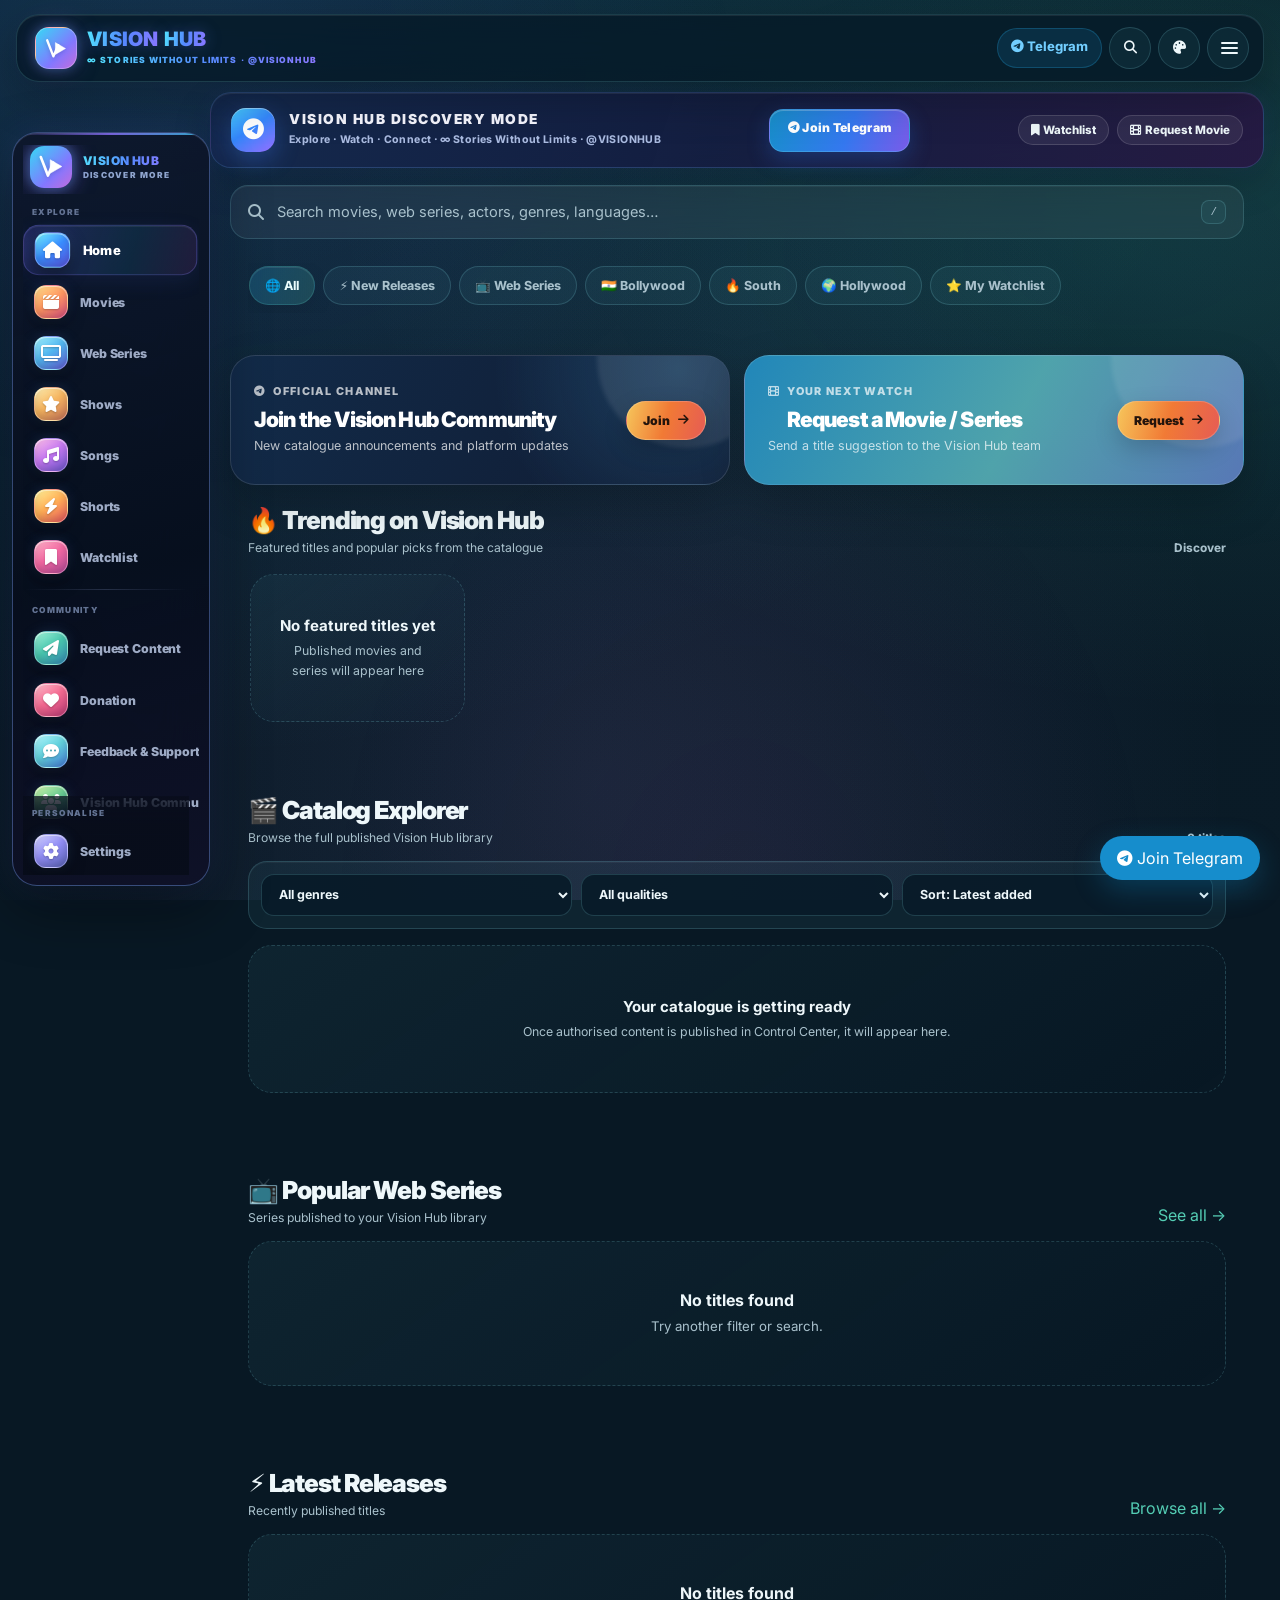
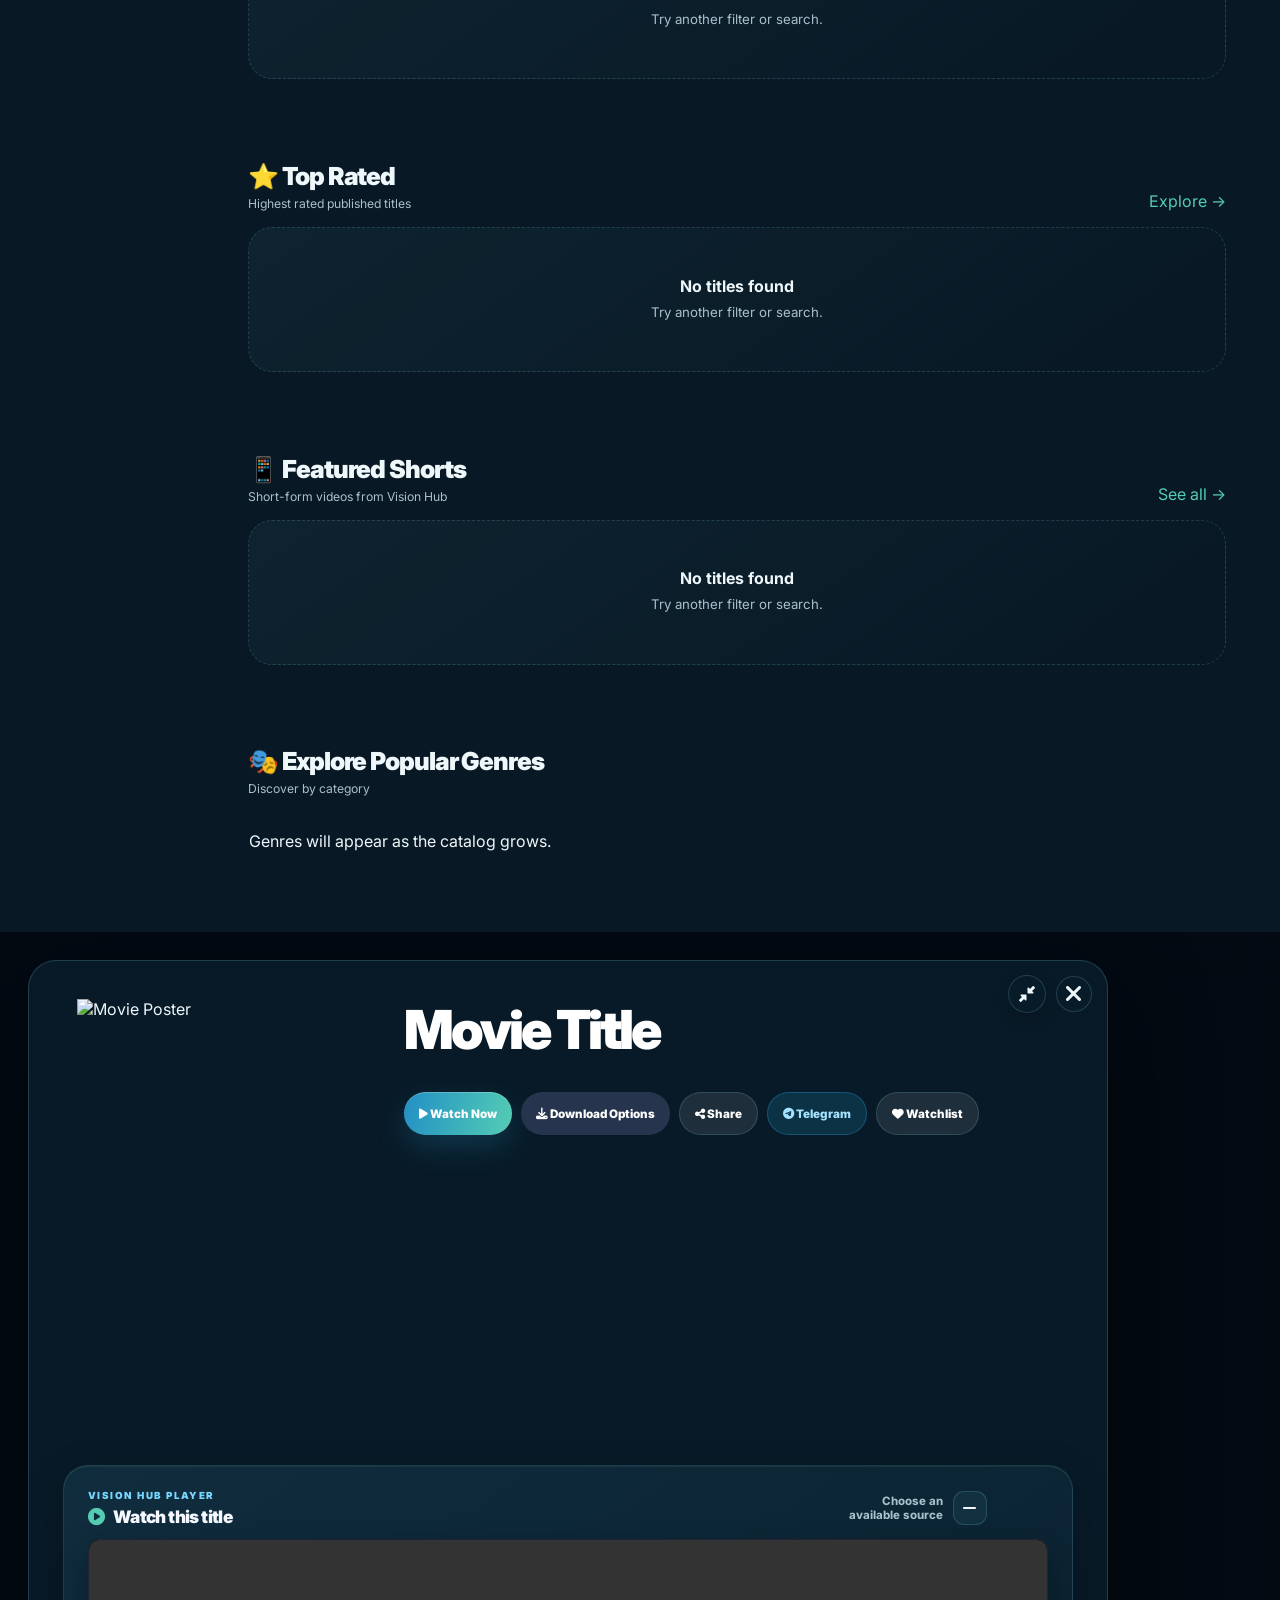
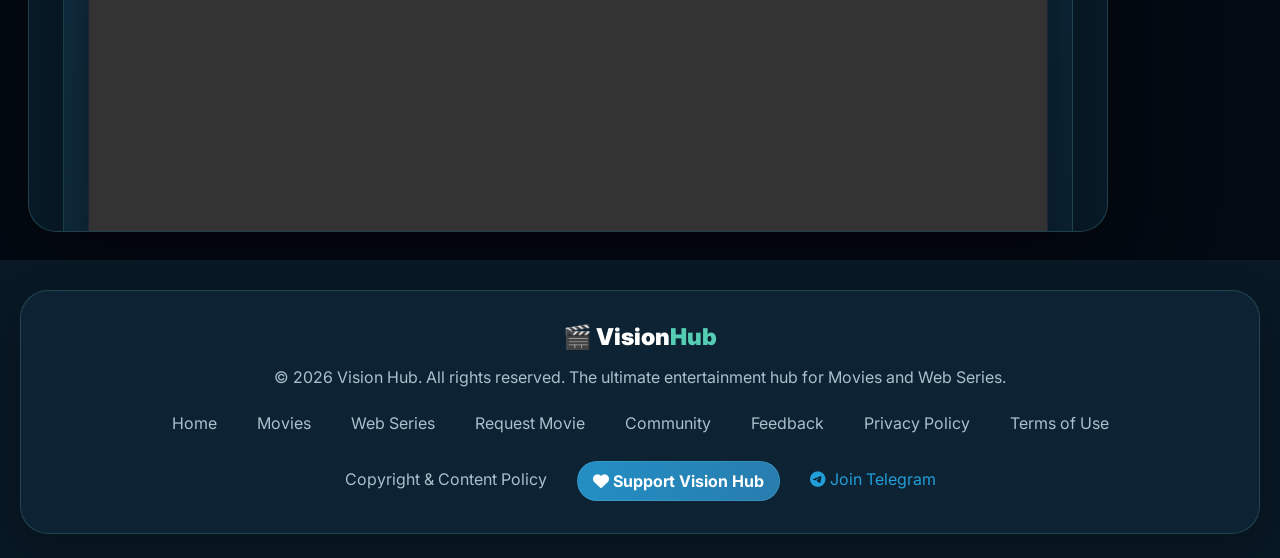
==== commit d30fe99a: "Connect published Posts Studio items to public homepage feed" ====
--- a/index.html
+++ b/index.html
@@ -24,7 +24,7 @@
   <link rel="stylesheet" href="css/style.css?v=20261120-6"/>
   <link rel="stylesheet" href="css/vision-hyper-ui.css?v=20261120-19"/>
   <link rel="stylesheet" href="css/vision-brand-aurora.css?v=20261120-2"/>
-  <link rel="stylesheet" href="css/cinema4u-layout.css?v=20261120-11"/>
+  <link rel="stylesheet" href="css/cinema4u-layout.css?v=20261121-1"/>
 </head>
 <body>
   <div id="app">
@@ -289,6 +289,13 @@
       <section class="section cinema-legacy-rail">
         <div class="cinema-section-heading"><div><h2>⚡ Latest Releases</h2><p>Recently published titles</p></div><a onclick="showPage('movies')" class="see-all">Browse all →</a></div>
         <div class="movies-grid" id="newGrid"></div>
+      </section>
+      <section class="section cinema-legacy-rail hidden" id="publicPostsSection" aria-labelledby="publicPostsHeading">
+        <div class="cinema-section-heading">
+          <div><h2 id="publicPostsHeading">📣 Latest Posts</h2><p>Videos and updates published by the Vision Hub team</p></div>
+          <span class="cinema-heading-meta">Public feed</span>
+        </div>
+        <div class="movies-grid" id="publicPostsGrid" aria-live="polite"></div>
       </section>
       <section class="section cinema-legacy-rail hidden" id="popularContentSection">
         <div class="cinema-section-heading"><div><h2>🔥 Most Popular · Last 30 Days</h2><p>Based on real content-detail views</p></div></div>
@@ -1721,6 +1728,7 @@
 <script src="js/account-data.js"></script>
 <script src="js/account-portal.js"></script>
 <script src="js/app.js?v=20261120-12"></script>
+<script src="js/posts-public.js?v=20261121-1"></script>
 <script src="js/analytics.js"></script>
 <script src="js/content-admin.js?v=20261120-12"></script>
 <script src="js/posts-admin.js?v=20261121-1"></script>
--- a/css/cinema4u-layout.css
+++ b/css/cinema4u-layout.css
@@ -936,3 +936,61 @@
   body > #themePanel .theme-options>button strong {font-size:.72rem!important}
   body > #themePanel .theme-options>button small {font-size:.61rem!important;margin-top:2px!important}
 }
+
+
+/* Public Posts Studio cards reuse the existing cinema catalogue card system. */
+.vh-public-post-card .vh-public-post-media {
+  width: 100%;
+  aspect-ratio: 16 / 9;
+  overflow: hidden;
+  display: grid;
+  place-items: center;
+  background: var(--panel, #101827);
+}
+.vh-public-post-media img,
+.vh-public-post-media video {
+  display: block;
+  width: 100%;
+  height: 100%;
+  object-fit: cover;
+}
+.vh-public-post-media video {
+  background: #070b13;
+}
+.vh-public-post-placeholder {
+  display: grid;
+  width: 100%;
+  height: 100%;
+  min-height: 110px;
+  place-items: center;
+  color: var(--muted);
+  font-size: 2rem;
+}
+.vh-public-post-card .movie-info h3 {
+  white-space: normal;
+  display: -webkit-box;
+  -webkit-box-orient: vertical;
+  -webkit-line-clamp: 2;
+  overflow: hidden;
+}
+.vh-public-post-card .vh-public-post-meta {
+  margin: 0 0 8px;
+  color: var(--muted);
+  font-size: .72rem;
+}
+.vh-public-post-card .vh-public-post-description {
+  margin: 0;
+  color: var(--muted);
+  font-size: .8rem;
+  line-height: 1.45;
+  display: -webkit-box;
+  -webkit-box-orient: vertical;
+  -webkit-line-clamp: 3;
+  overflow: hidden;
+}
+.vh-public-post-card .vh-public-post-audio {
+  display: block;
+  width: 100%;
+  max-width: 100%;
+  margin-top: 10px;
+}
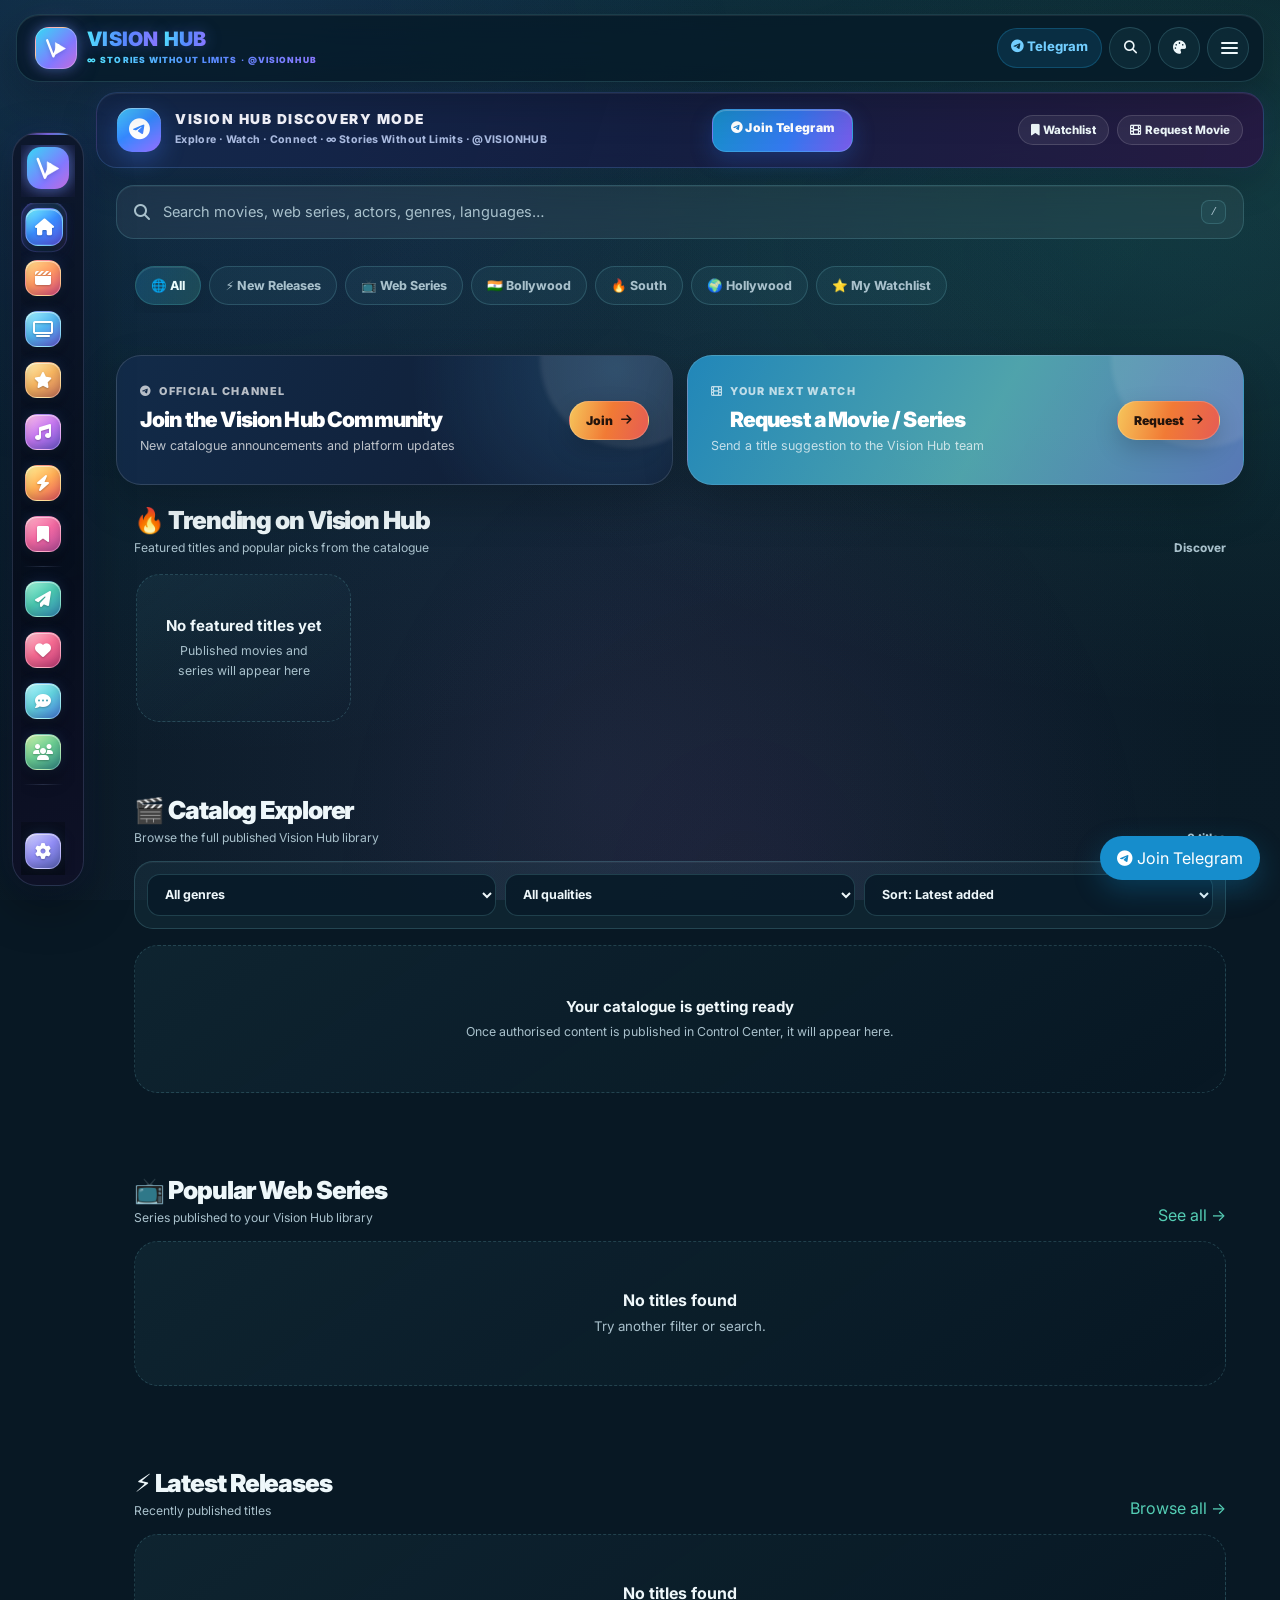
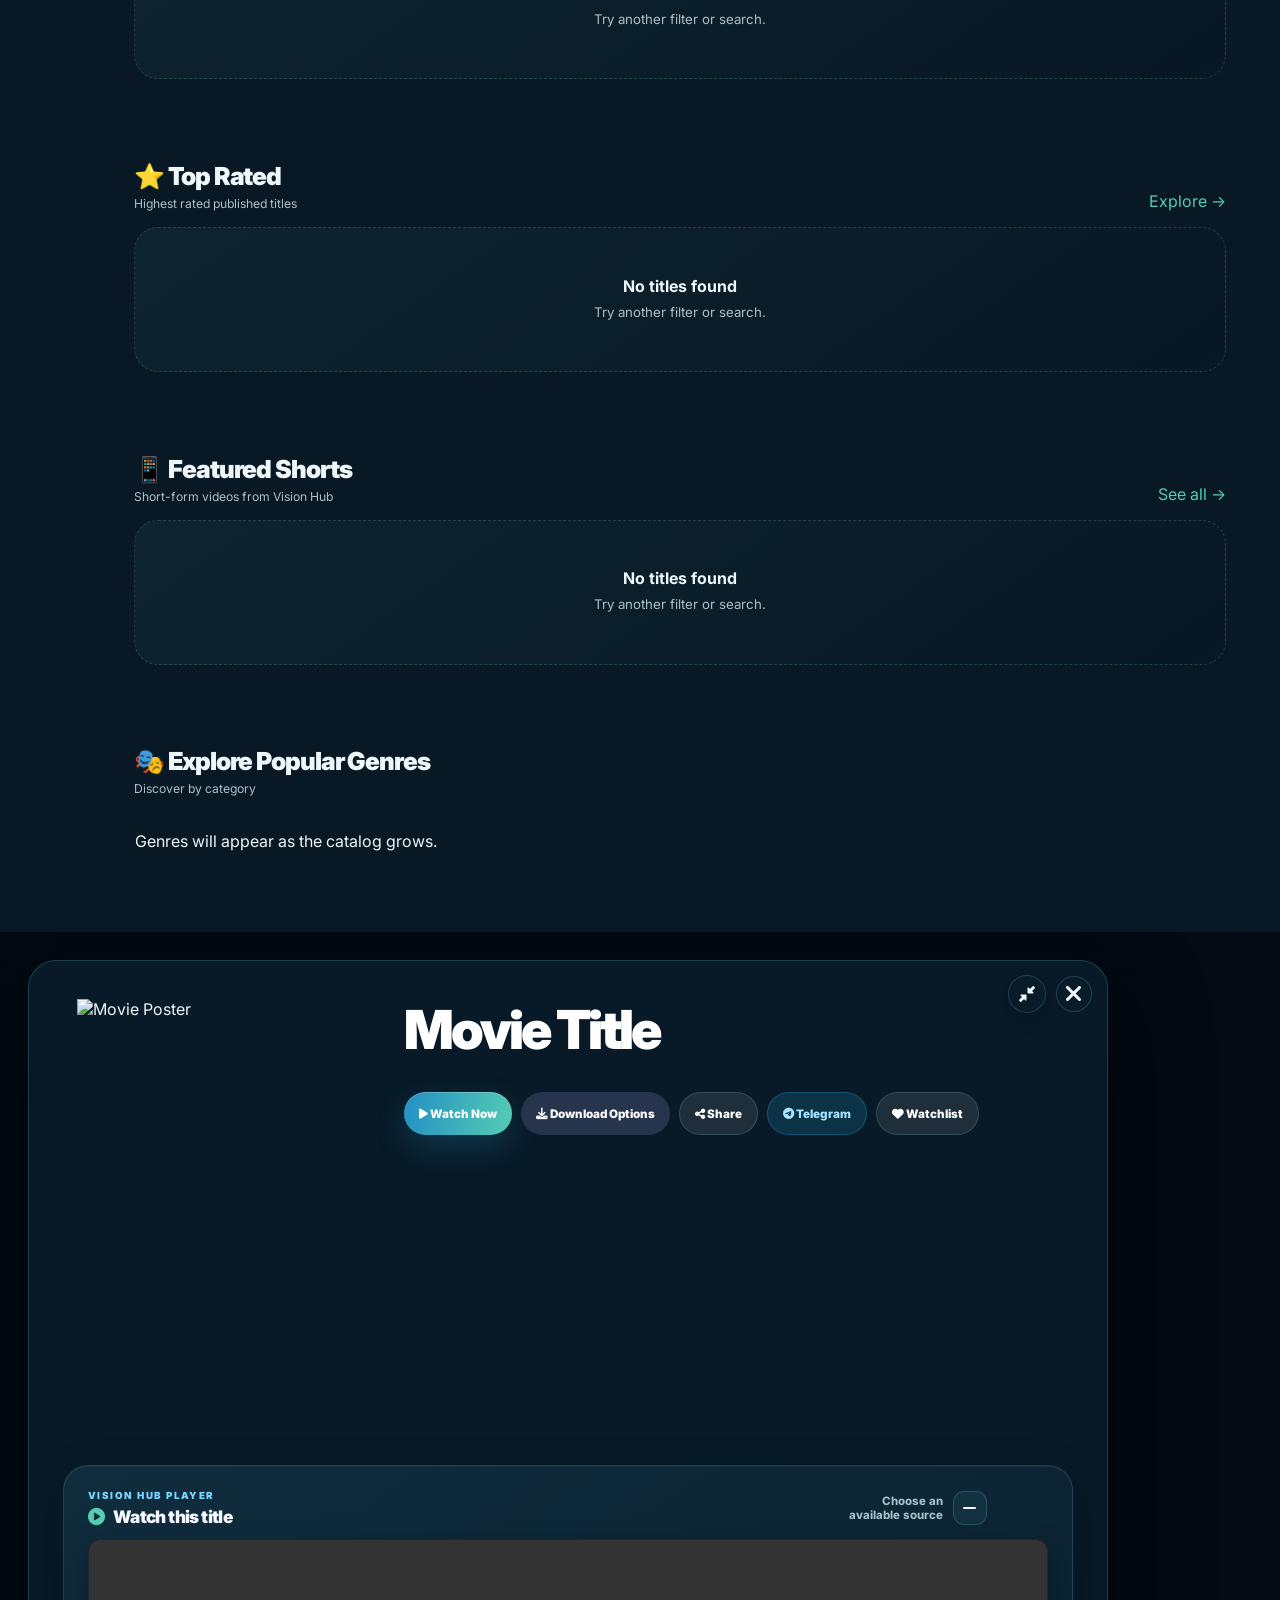
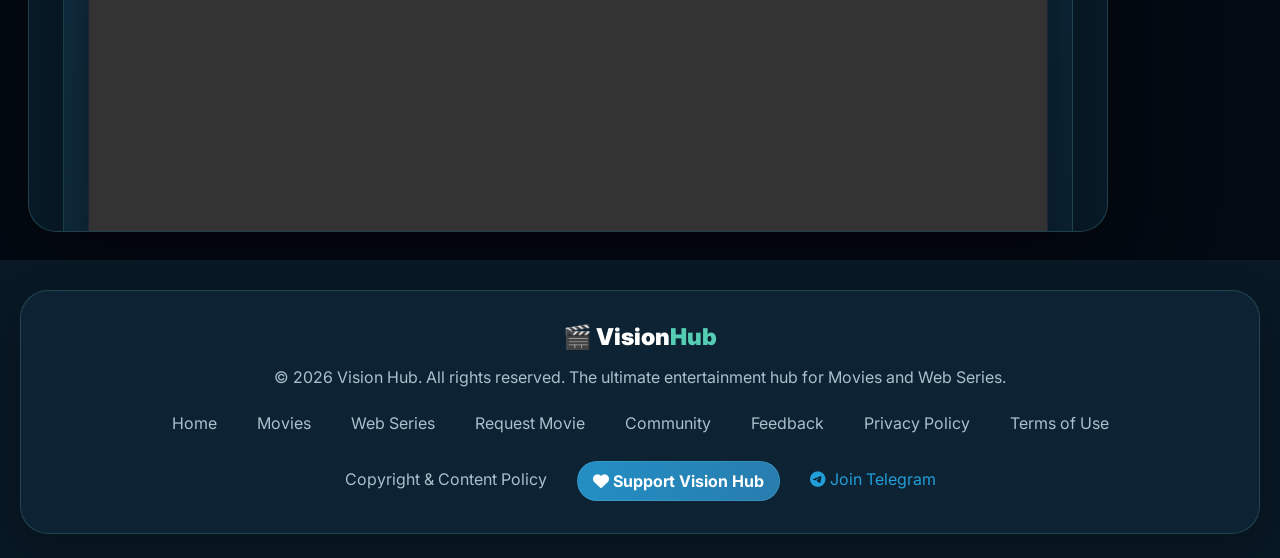
==== commit 539e5886: "Refresh public posts typography stylesheet cache" ====
--- a/index.html
+++ b/index.html
@@ -24,7 +24,7 @@
   <link rel="stylesheet" href="css/style.css?v=20261120-6"/>
   <link rel="stylesheet" href="css/vision-hyper-ui.css?v=20261120-19"/>
   <link rel="stylesheet" href="css/vision-brand-aurora.css?v=20261120-2"/>
-  <link rel="stylesheet" href="css/cinema4u-layout.css?v=20261121-1"/>
+  <link rel="stylesheet" href="css/cinema4u-layout.css?v=20261121-2"/>
 </head>
 <body>
   <div id="app">
--- a/css/cinema4u-layout.css
+++ b/css/cinema4u-layout.css
@@ -994,3 +994,45 @@
   max-width: 100%;
   margin-top: 10px;
 }
+
+
+/* Refined typography for the public Posts Studio feed only. */
+#publicPostsSection .cinema-section-heading h2 {
+  font-family: Inter, system-ui, -apple-system, BlinkMacSystemFont, "Segoe UI", sans-serif;
+  font-size: clamp(1.28rem, 2.2vw, 1.62rem);
+  font-weight: 800;
+  letter-spacing: -0.035em;
+  line-height: 1.22;
+}
+#publicPostsSection .cinema-section-heading p {
+  font-family: Inter, system-ui, -apple-system, BlinkMacSystemFont, "Segoe UI", sans-serif;
+  font-size: .9rem;
+  font-weight: 450;
+  letter-spacing: .005em;
+  line-height: 1.55;
+}
+#publicPostsSection .cinema-heading-meta {
+  font-size: .72rem;
+  font-weight: 750;
+  letter-spacing: .055em;
+}
+#publicPostsSection .vh-public-post-card .movie-info h3 {
+  font-family: Inter, system-ui, -apple-system, BlinkMacSystemFont, "Segoe UI", sans-serif;
+  font-size: clamp(.98rem, 1.25vw, 1.08rem);
+  font-weight: 760;
+  letter-spacing: -.022em;
+  line-height: 1.36;
+  margin-bottom: 8px;
+}
+#publicPostsSection .vh-public-post-card .vh-public-post-meta {
+  font-size: .75rem;
+  font-weight: 650;
+  letter-spacing: .018em;
+  line-height: 1.45;
+}
+#publicPostsSection .vh-public-post-card .vh-public-post-description {
+  font-size: .86rem;
+  font-weight: 450;
+  letter-spacing: .006em;
+  line-height: 1.6;
+}
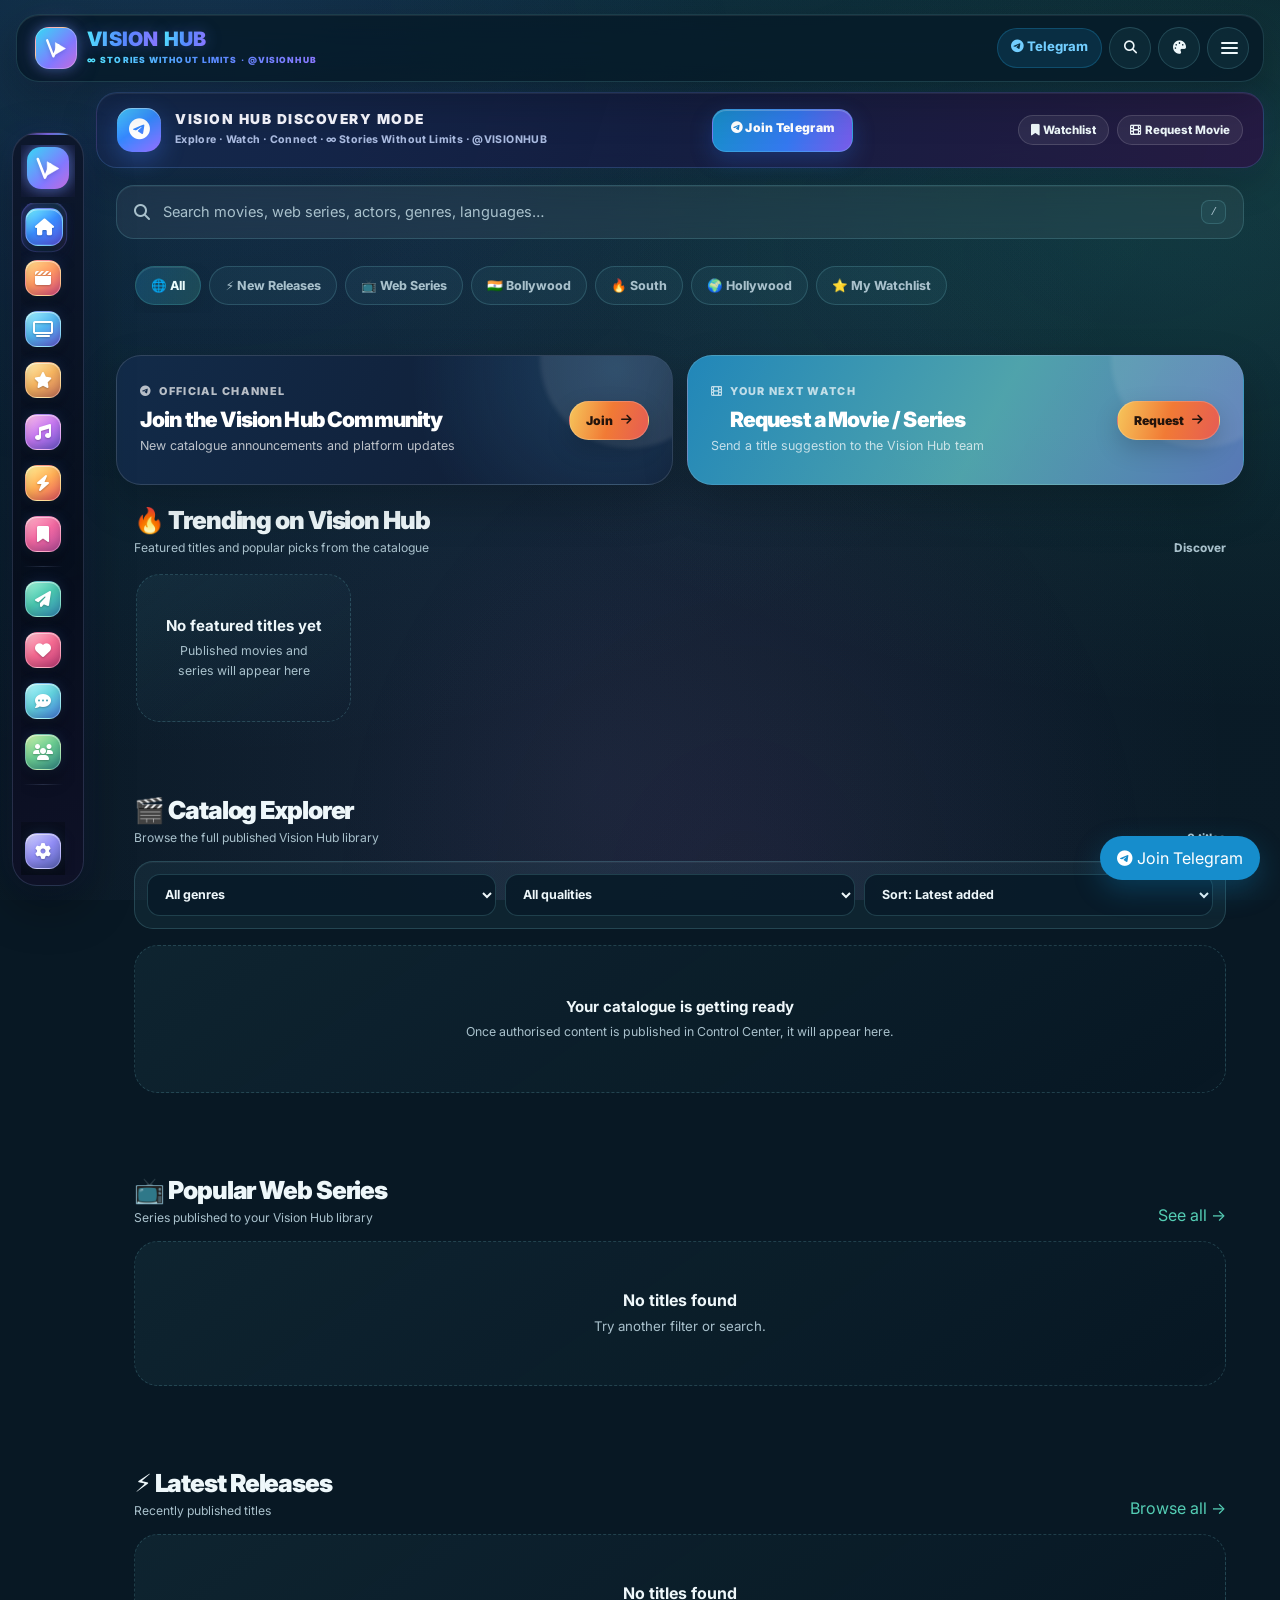
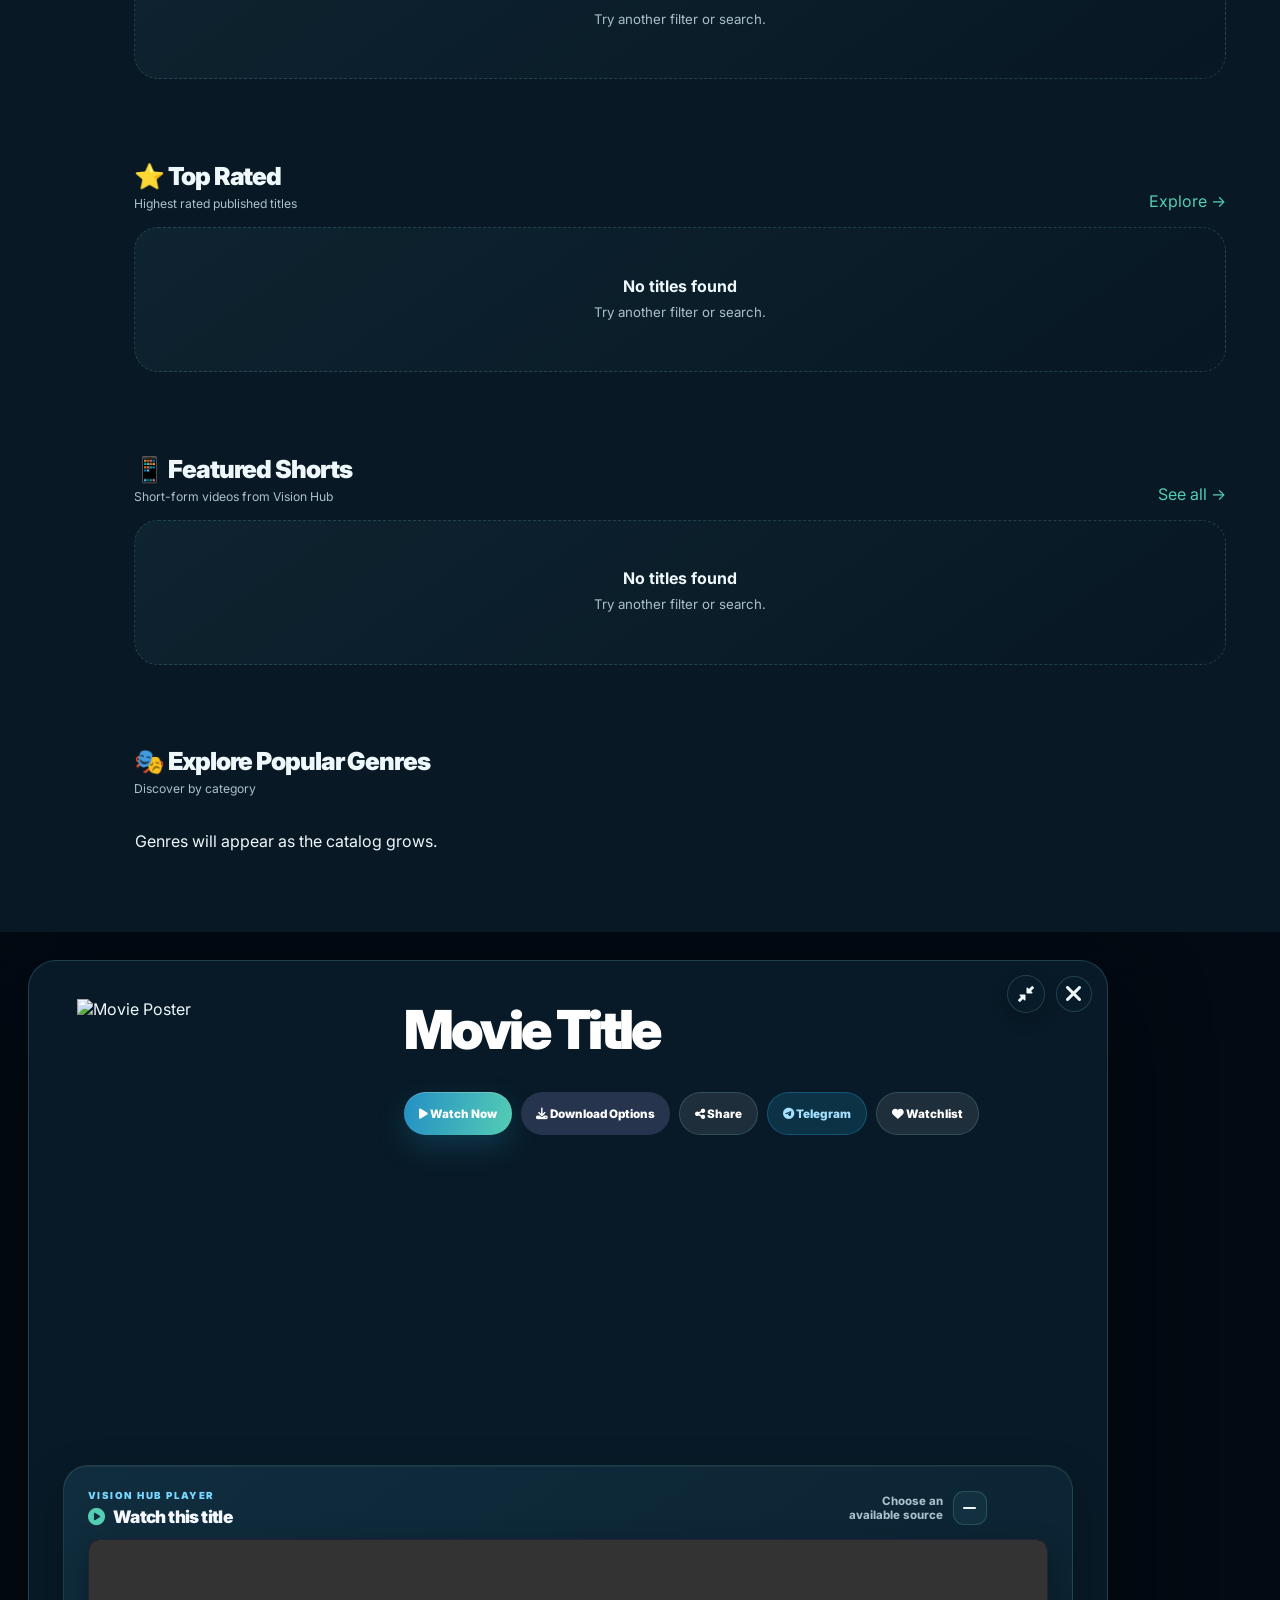
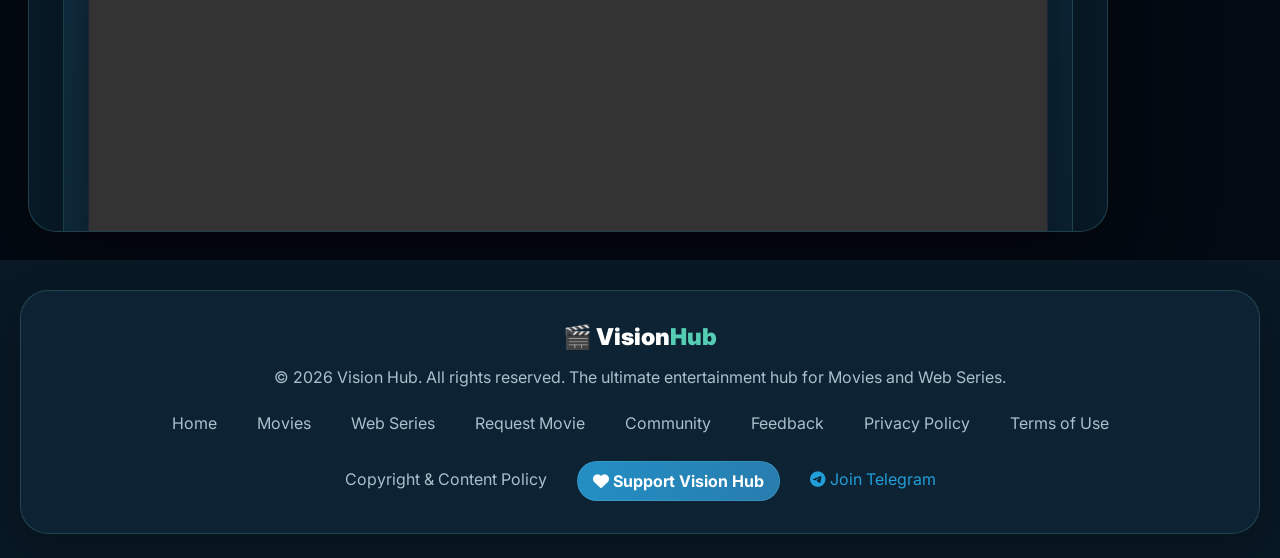
==== commit c042ff98: "Label the reports chart as a 24-hour activity window" ====
--- a/index.html
+++ b/index.html
@@ -22,9 +22,9 @@
   <link href="https://fonts.googleapis.com/css2?family=Inter:wght@300;400;500;600;700;800;900&display=swap" rel="stylesheet"/>
   <link rel="stylesheet" href="https://cdnjs.cloudflare.com/ajax/libs/font-awesome/6.5.0/css/all.min.css"/>
   <link rel="stylesheet" href="css/style.css?v=20261120-6"/>
-  <link rel="stylesheet" href="css/vision-hyper-ui.css?v=20261120-19"/>
+  <link rel="stylesheet" href="css/vision-hyper-ui.css?v=20261121-20"/>
   <link rel="stylesheet" href="css/vision-brand-aurora.css?v=20261120-2"/>
-  <link rel="stylesheet" href="css/cinema4u-layout.css?v=20261121-2"/>
+  <link rel="stylesheet" href="css/cinema4u-layout.css?v=20261121-4"/>
 </head>
 <body>
   <div id="app">
@@ -244,6 +244,14 @@
         </button>
       </section>
 
+      <section class="section cinema-legacy-rail hidden" id="publicPostsSection" aria-labelledby="publicPostsHeading">
+        <div class="cinema-section-heading">
+          <div><h2 id="publicPostsHeading">📣 Latest Posts</h2><p>Videos and updates published by the Vision Hub team</p></div>
+          <span class="cinema-heading-meta">Public feed</span>
+        </div>
+        <div class="movies-grid" id="publicPostsGrid" aria-live="polite"></div>
+      </section>
+
       <section class="vh-ad-section cinema-sponsored-slot" id="vhAdHomeTop" aria-label="Sponsored partner" hidden></section>
 
       <section class="section cinema-trending-shell">
@@ -290,13 +298,7 @@
         <div class="cinema-section-heading"><div><h2>⚡ Latest Releases</h2><p>Recently published titles</p></div><a onclick="showPage('movies')" class="see-all">Browse all →</a></div>
         <div class="movies-grid" id="newGrid"></div>
       </section>
-      <section class="section cinema-legacy-rail hidden" id="publicPostsSection" aria-labelledby="publicPostsHeading">
-        <div class="cinema-section-heading">
-          <div><h2 id="publicPostsHeading">📣 Latest Posts</h2><p>Videos and updates published by the Vision Hub team</p></div>
-          <span class="cinema-heading-meta">Public feed</span>
-        </div>
-        <div class="movies-grid" id="publicPostsGrid" aria-live="polite"></div>
-      </section>
+
       <section class="section cinema-legacy-rail hidden" id="popularContentSection">
         <div class="cinema-section-heading"><div><h2>🔥 Most Popular · Last 30 Days</h2><p>Based on real content-detail views</p></div></div>
         <div class="movies-grid" id="popularGrid"></div>
@@ -732,7 +734,7 @@
           
           <div id="tab-login-activity" class="admin-tab" data-vh-roles="admin">
             <h2>🔐 Security & Login Activity</h2>
-            <p>Guest visits, user sign-ins, Admin attempts and blocked access. IP addresses and account details are visible only to the Main Admin. Raw IP records are retained for up to 90 days; passwords, OTPs and session tokens are never stored here.</p>
+            <p>Guest visits, user sign-ins, Admin attempts and blocked access. Detailed activity rows are retained up to 24 hours and visible only to the Main Admin. Separate failed-attempt signals remain up to 90 days for brute-force protection; passwords, OTPs and session tokens are never stored here.</p>
             <div class="vh-activity-toolbar">
               <select id="vhActivityFilter" aria-label="Filter security activity">
                 <option value="all">All activity</option>
@@ -742,6 +744,7 @@
               </select>
               <input id="vhActivitySearch" type="search" placeholder="Search IP, account, browser or page…" aria-label="Search security activity"/>
               <button id="vhLoginActivityRefresh" type="button"><i class="fas fa-rotate"></i> Refresh</button>
+              <button id="vhLoginActivityReset" type="button" class="btn-delete"><i class="fas fa-rotate-left"></i> Reset to zero</button>
               <button id="vhLoginActivityMore" type="button" hidden>Load older events</button>
               <span id="vhActivityTotal">Not loaded</span>
               <small id="vhActivityRefreshed"></small>
@@ -1168,6 +1171,14 @@
           <!-- TAB 6: Analytics & Reports -->
           <div id="tab-reports" class="admin-tab">
             <h2>📊 Platform Reports & Insights</h2>
+            <section class="vh-activity-control-strip" aria-label="Tracked analytics activity controls">
+              <div><strong>Tracked activity · rolling 24 hours</strong><p>Old events are removed automatically. Reset clears the current analytics history immediately.</p></div>
+              <div class="vh-activity-control-actions">
+                <button id="analyticsActivityRefresh" type="button" class="btn-secondary" onclick="refreshAnalyticsActivity()"><i class="fas fa-rotate"></i> Refresh activity</button>
+                <button id="analyticsActivityReset" type="button" class="btn-delete" onclick="resetAnalyticsActivity()"><i class="fas fa-rotate-left"></i> Reset to zero</button>
+              </div>
+              <small id="analyticsActivityStatus" role="status">Analytics are retained for 24 hours.</small>
+            </section>
             <div class="reports-grid">
               <div class="report-card">
                 <h4>📈 Most Watched Content</h4>
@@ -1182,7 +1193,7 @@
                 <div id="genreChart" class="bar-chart"></div>
               </div>
               <div class="report-card">
-                <h4>📅 Monthly Traffic Activity</h4>
+                <h4>📊 Activity · Last 24 Hours</h4>
                 <div id="monthlyChart" class="bar-chart"></div>
               </div>
               <div class="report-card vh-adsense-report">
@@ -1460,7 +1471,7 @@
       <div class="modal-box">
         <button type="button" id="vhMovieDetailsToggle" class="vh-movie-details-toggle" aria-expanded="true" aria-label="Minimise movie details" title="Minimise movie details" onclick="toggleMovieDetails()"><i class="fas fa-compress-alt"></i></button>
 
-        <button class="modal-close" onclick="closeModalBtn()" aria-label="Close dialog"><i class="fas fa-times"></i></button>
+        <button type="button" class="modal-close" onclick="event.preventDefault();event.stopPropagation();window.closeModalBtn()" aria-label="Close dialog"><i class="fas fa-times"></i></button>
         <div class="modal-hero" id="modalHero"></div>
         <div class="vh-movie-compact-head" id="vhMovieCompactHead"><span class="vh-movie-compact-poster" id="vhMovieCompactPoster"></span><strong id="vhMovieCompactTitle">Movie details</strong><span class="vh-movie-compact-hint">Details minimised</span></div>
         <div class="modal-body">
@@ -1728,21 +1739,21 @@
 <script src="js/account-data.js"></script>
 <script src="js/account-portal.js"></script>
 <script src="js/app.js?v=20261120-12"></script>
-<script src="js/posts-public.js?v=20261121-1"></script>
+<script src="js/posts-public.js?v=20261121-2"></script>
 <script src="js/analytics.js"></script>
-<script src="js/content-admin.js?v=20261120-12"></script>
+<script src="js/content-admin.js?v=20261121-13"></script>
 <script src="js/posts-admin.js?v=20261121-1"></script>
 <script src="js/storage-manager.js?v=20261120-2"></script>
 <script src="js/request-manager.js"></script>
-<script src="js/admin-tools.js"></script>
-<script src="js/login-activity.js?v=20261120-4"></script>
+<script src="js/admin-tools.js?v=20261121-1"></script>
+<script src="js/login-activity.js?v=20261121-5"></script>
 <script src="js/maintenance-mode.js"></script>
 <script src="js/public-settings.js"></script>
 <script src="js/theme-manager.js?v=20261120-5"></script>
 <script src="js/donation-manager.js?v=20261120-3"></script>
 <script src="js/ads-manager.js"></script>
 <script src="js/episode-manager.js"></script>
-<script src="js/song-library.js"></script>
+<script src="js/song-library.js?v=20261121-1"></script>
 <script src="js/community.js"></script>
 <script src="js/experience-ui.js?v=20261120-21"></script>
 <script src="js/cinema-home.js?v=20261120-3"></script>
--- a/css/vision-hyper-ui.css
+++ b/css/vision-hyper-ui.css
@@ -1200,3 +1200,34 @@
   .nav-brand .vh-brand-motto{font-size:.37rem!important;letter-spacing:.035em!important}
 }
 
+
+
+/* Modal compact title stays clear of the expand and close controls. */
+#movieModal .vh-movie-compact-head{
+  padding:13px 116px 13px 28px;
+  overflow:hidden;
+}
+#movieModal .vh-movie-compact-head strong{
+  flex:1 1 auto;
+  min-width:0;
+  margin-left:4px;
+}
+#movieModal .vh-movie-details-toggle{z-index:24;right:62px;pointer-events:auto}
+#movieModal .modal-close{z-index:30;pointer-events:auto;cursor:pointer}
+@media(max-width:560px){
+  #movieModal .vh-movie-compact-head{padding:10px 104px 10px 20px}
+  #movieModal .vh-movie-details-toggle{right:52px}
+}
+
+/* Full song metadata, source and licence credits. */
+.song-description{margin:.35rem 0;color:var(--text-muted);font-size:.88rem;line-height:1.55}
+.song-duration{display:block;margin:.25rem 0 .5rem;color:var(--text-muted);font-size:.78rem}
+.song-duration.is-error{color:#ff9b9b}
+.song-license{display:grid;gap:5px;margin-top:10px;color:var(--text-muted);font-size:.76rem;line-height:1.45}
+.song-source-links{display:flex;flex-wrap:wrap;gap:12px}
+.song-source-links a{color:var(--accent,#80d8ff);text-decoration:underline;text-underline-offset:2px}
+.vh-activity-control-strip{display:grid;gap:12px;margin:0 0 20px;padding:16px;border:1px solid var(--border);border-radius:14px;background:var(--card-bg,rgba(255,255,255,.03))}
+.vh-activity-control-strip p{margin:4px 0 0;color:var(--text-muted);font-size:.86rem}
+.vh-activity-control-actions{display:flex;flex-wrap:wrap;gap:10px}
+.vh-activity-control-strip small{color:var(--text-muted)}
+@media(max-width:560px){.vh-activity-control-actions button{flex:1 1 130px}}
--- a/css/cinema4u-layout.css
+++ b/css/cinema4u-layout.css
@@ -1036,3 +1036,122 @@
   letter-spacing: .006em;
   line-height: 1.6;
 }
+
+
+/* Clear tap-to-open affordance and accessible full-screen public-post viewer. */
+#publicPostsSection .vh-public-post-title {
+  display: block;
+  width: 100%;
+  padding: 0;
+  border: 0;
+  background: transparent;
+  color: inherit;
+  text-align: left;
+  font: inherit;
+  letter-spacing: inherit;
+  line-height: inherit;
+  cursor: pointer;
+}
+#publicPostsSection .vh-public-post-title:hover,
+#publicPostsSection .vh-public-post-title:focus-visible {
+  color: var(--accent2, #22d3ee);
+  text-decoration: underline;
+  text-underline-offset: 3px;
+}
+#publicPostsSection .vh-public-post-open {
+  display: inline-flex;
+  align-items: center;
+  justify-content: center;
+  margin-top: 12px;
+  padding: 8px 12px;
+  border: 1px solid var(--border, #263248);
+  border-radius: 999px;
+  background: var(--panel, #111827);
+  color: var(--text, #f5f7fb);
+  font: inherit;
+  font-size: .78rem;
+  font-weight: 750;
+  cursor: pointer;
+}
+#publicPostsSection .vh-public-post-open:hover,
+#publicPostsSection .vh-public-post-open:focus-visible {
+  border-color: var(--accent2, #22d3ee);
+  color: var(--accent2, #22d3ee);
+}
+#publicPostsSection .vh-public-post-card { cursor: pointer; }
+#publicPostsSection .vh-public-post-card video { cursor: auto; }
+.vh-public-post-modal {
+  position: fixed;
+  inset: 0;
+  z-index: 100000;
+  display: grid;
+  place-items: center;
+  padding: 18px;
+  background: rgba(2, 6, 14, .88);
+  backdrop-filter: blur(8px);
+}
+.vh-public-post-dialog {
+  width: min(960px, 100%);
+  max-height: min(92vh, 900px);
+  overflow: auto;
+  overscroll-behavior: contain;
+  padding: clamp(14px, 2.5vw, 24px);
+  border: 1px solid var(--border, #263248);
+  border-radius: 18px;
+  background: var(--panel, #111827);
+  color: var(--text, #f5f7fb);
+  box-shadow: 0 24px 80px rgba(0,0,0,.6);
+}
+.vh-public-post-dialog-header {
+  display: flex;
+  align-items: center;
+  justify-content: space-between;
+  gap: 16px;
+  margin-bottom: 14px;
+}
+.vh-public-post-dialog-header h2 {
+  margin: 0;
+  font: 800 clamp(1.1rem, 2.2vw, 1.55rem)/1.25 Inter, system-ui, sans-serif;
+  letter-spacing: -.025em;
+}
+.vh-public-post-dialog-close {
+  flex: 0 0 42px;
+  width: 42px;
+  height: 42px;
+  border: 1px solid var(--border, #263248);
+  border-radius: 50%;
+  background: var(--card, #151e30);
+  color: var(--text, #f5f7fb);
+  font-size: 1.7rem;
+  line-height: 1;
+  cursor: pointer;
+}
+.vh-public-post-dialog-media {
+  display: grid;
+  place-items: center;
+  width: 100%;
+  overflow: hidden;
+  border-radius: 12px;
+  background: #05080e;
+}
+.vh-public-post-dialog-media video,
+.vh-public-post-dialog-media img {
+  display: block;
+  width: 100%;
+  max-height: min(68vh, 700px);
+  object-fit: contain;
+}
+.vh-public-post-dialog-media audio { width: 100%; margin: 28px 0; }
+.vh-public-post-dialog-hint,
+.vh-public-post-dialog-description {
+  margin: 12px 0 0;
+  color: var(--muted, #aab4c5);
+  font-size: .92rem;
+  line-height: 1.65;
+}
+@media(max-width:600px) {
+  .vh-public-post-modal { padding: 8px; }
+  .vh-public-post-dialog { max-height: 95vh; padding: 12px; border-radius: 14px; }
+  .vh-public-post-dialog-media video,
+  .vh-public-post-dialog-media img { max-height: 62vh; }
+}
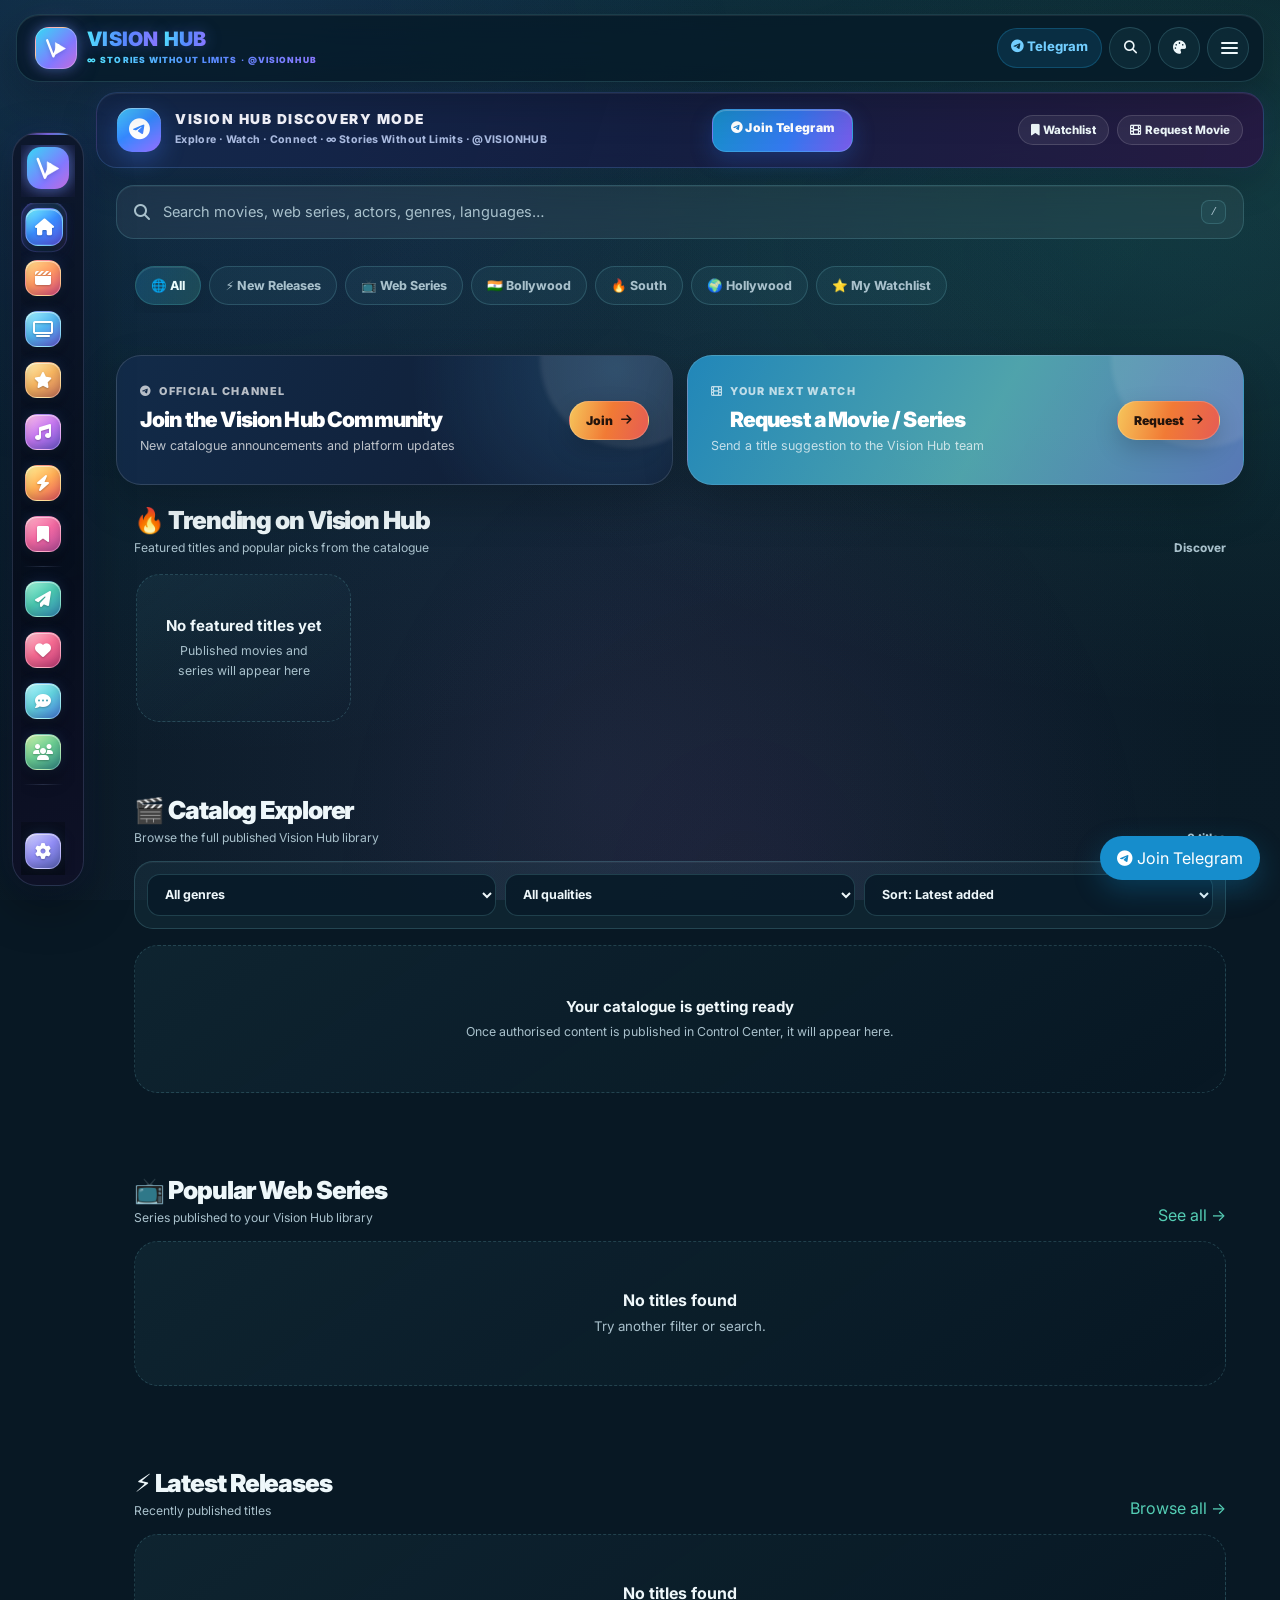
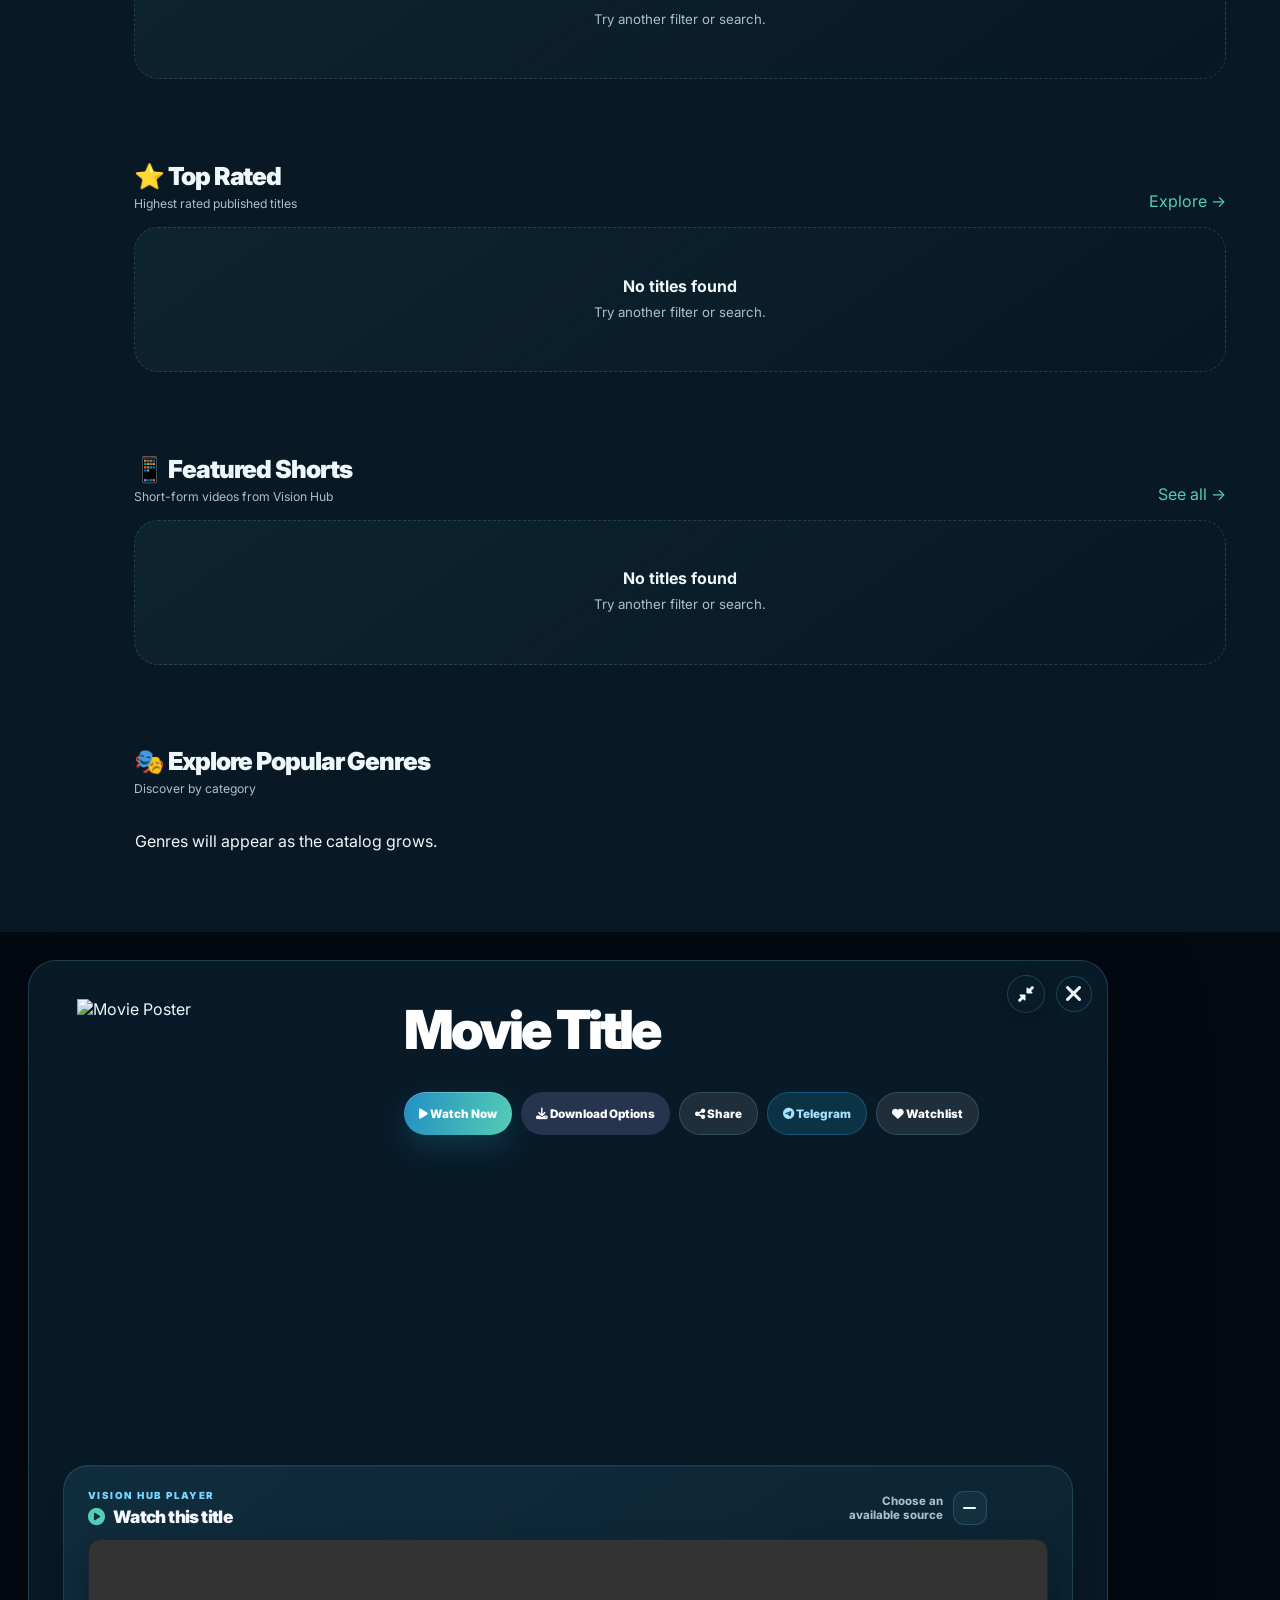
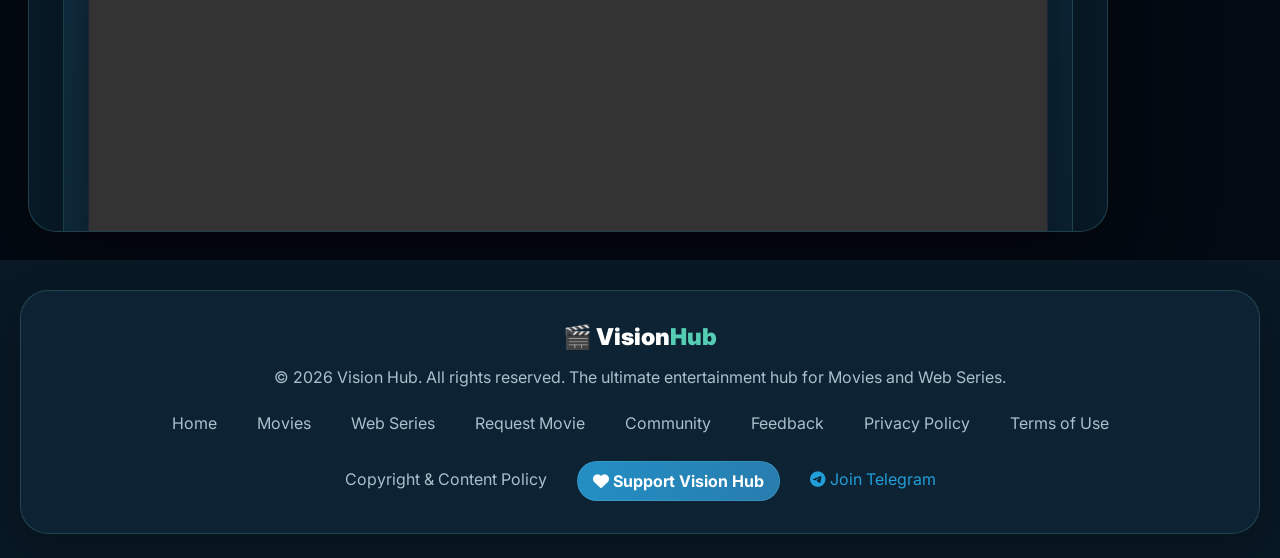
==== commit dbdac7fb: "Refresh playback and activity asset versions" ====
--- a/index.html
+++ b/index.html
@@ -24,7 +24,7 @@
   <link rel="stylesheet" href="css/style.css?v=20261120-6"/>
   <link rel="stylesheet" href="css/vision-hyper-ui.css?v=20261121-20"/>
   <link rel="stylesheet" href="css/vision-brand-aurora.css?v=20261120-2"/>
-  <link rel="stylesheet" href="css/cinema4u-layout.css?v=20261121-4"/>
+  <link rel="stylesheet" href="css/cinema4u-layout.css?v=20261121-5"/>
 </head>
 <body>
   <div id="app">
@@ -1741,19 +1741,19 @@
 <script src="js/app.js?v=20261120-12"></script>
 <script src="js/posts-public.js?v=20261121-2"></script>
 <script src="js/analytics.js"></script>
-<script src="js/content-admin.js?v=20261121-13"></script>
+<script src="js/content-admin.js?v=20261121-14"></script>
 <script src="js/posts-admin.js?v=20261121-1"></script>
 <script src="js/storage-manager.js?v=20261120-2"></script>
 <script src="js/request-manager.js"></script>
-<script src="js/admin-tools.js?v=20261121-1"></script>
-<script src="js/login-activity.js?v=20261121-5"></script>
+<script src="js/admin-tools.js?v=20261121-2"></script>
+<script src="js/login-activity.js?v=20261121-6"></script>
 <script src="js/maintenance-mode.js"></script>
 <script src="js/public-settings.js"></script>
 <script src="js/theme-manager.js?v=20261120-5"></script>
 <script src="js/donation-manager.js?v=20261120-3"></script>
 <script src="js/ads-manager.js"></script>
 <script src="js/episode-manager.js"></script>
-<script src="js/song-library.js?v=20261121-1"></script>
+<script src="js/song-library.js?v=20261121-2"></script>
 <script src="js/community.js"></script>
 <script src="js/experience-ui.js?v=20261120-21"></script>
 <script src="js/cinema-home.js?v=20261120-3"></script>
--- a/css/cinema4u-layout.css
+++ b/css/cinema4u-layout.css
@@ -1155,3 +1155,49 @@
   .vh-public-post-dialog-media video,
   .vh-public-post-dialog-media img { max-height: 62vh; }
 }
+
+
+/* Keep the compact movie title entirely left of both top-right modal controls. */
+#movieModal .vh-movie-compact-head{
+  display:none;
+  min-width:0;
+  padding:13px 120px 13px 24px;
+  overflow:hidden;
+}
+#movieModal .vh-movie-compact-head strong{
+  display:block;
+  flex:1 1 auto;
+  min-width:0;
+  margin-left:4px;
+  overflow:hidden;
+  text-overflow:ellipsis;
+  white-space:nowrap;
+}
+#movieModal .vh-movie-compact-hint{
+  flex:0 0 auto;
+  margin-left:8px;
+}
+#movieModal .vh-movie-details-toggle{
+  z-index:24;
+  right:62px;
+  pointer-events:auto;
+}
+#movieModal .modal-close{
+  z-index:30;
+  pointer-events:auto;
+  cursor:pointer;
+}
+#movieModal .detail-player-stage iframe{
+  position:absolute;
+  inset:0;
+  display:block;
+  width:100%;
+  height:100%;
+  min-height:0;
+  aspect-ratio:auto;
+}
+@media(max-width:560px){
+  #movieModal .vh-movie-compact-head{padding:10px 104px 10px 16px}
+  #movieModal .vh-movie-compact-hint{display:none}
+  #movieModal .vh-movie-details-toggle{right:52px}
+}
